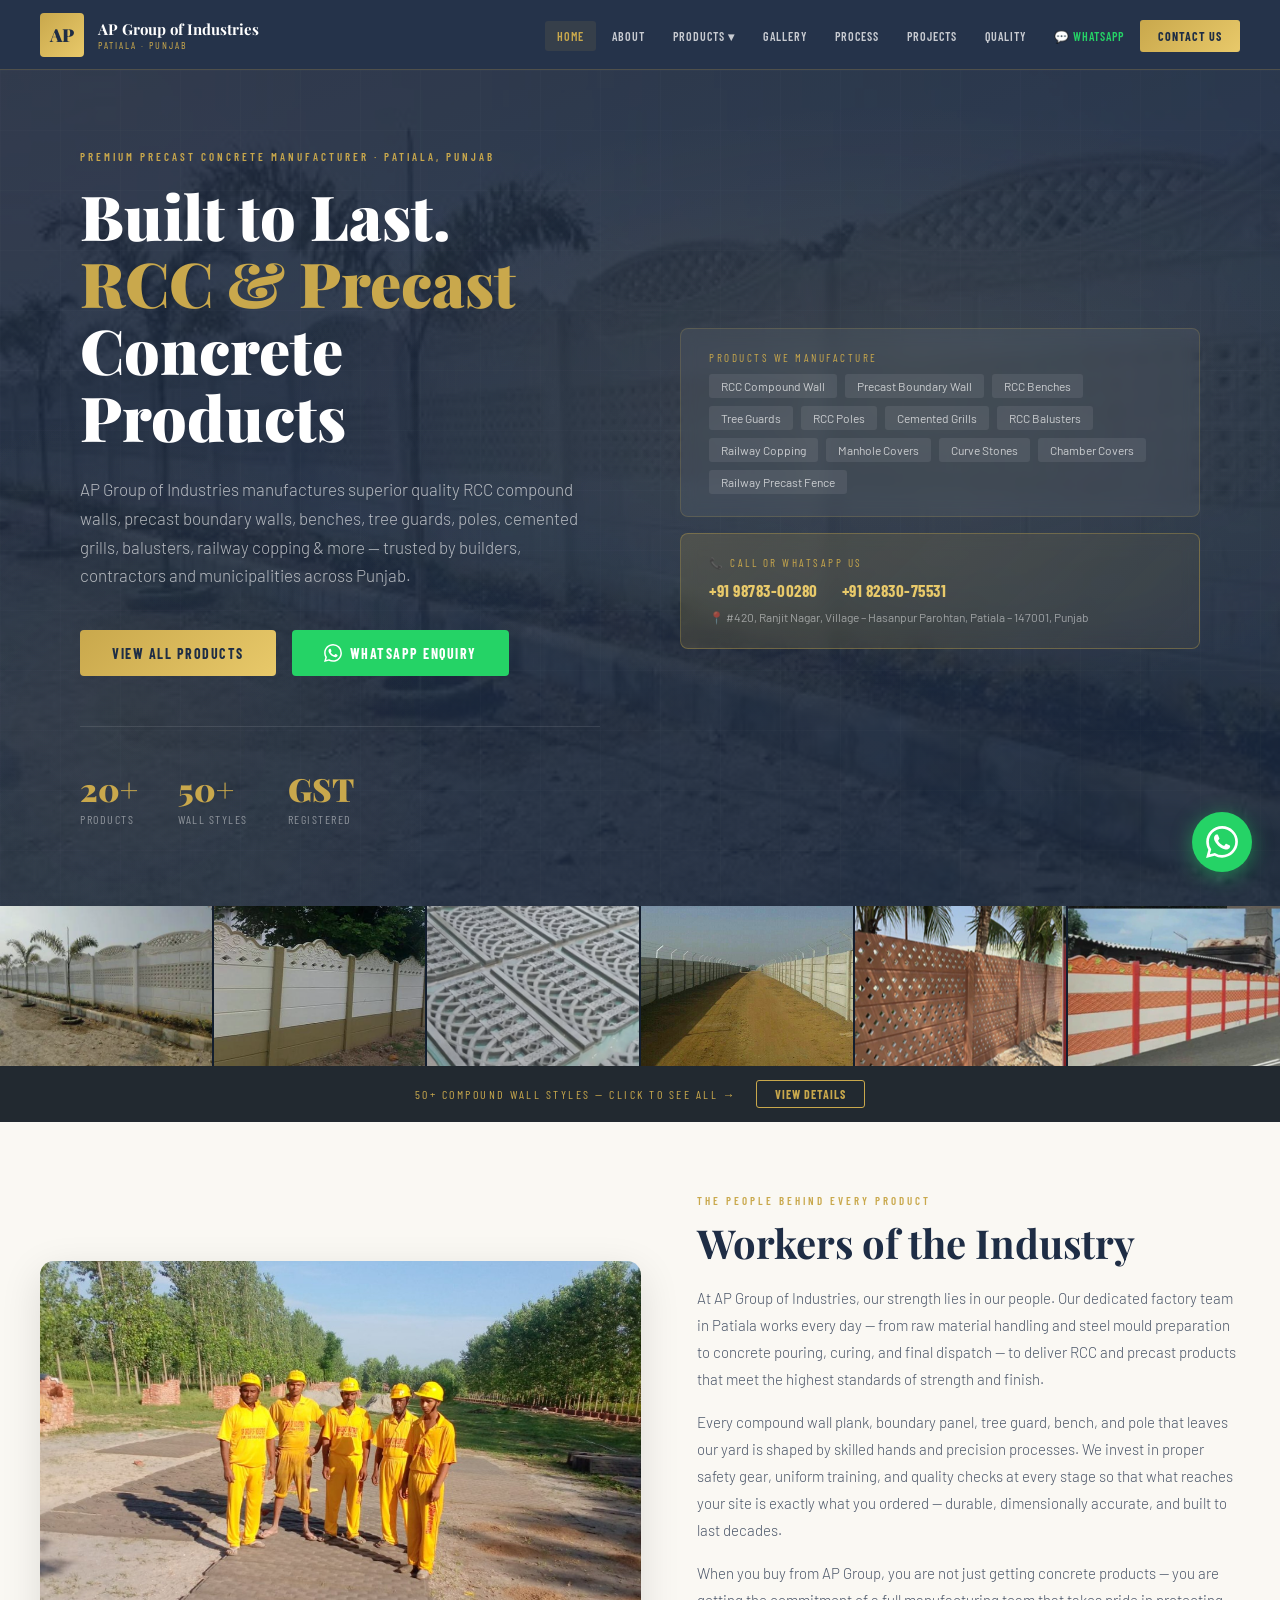
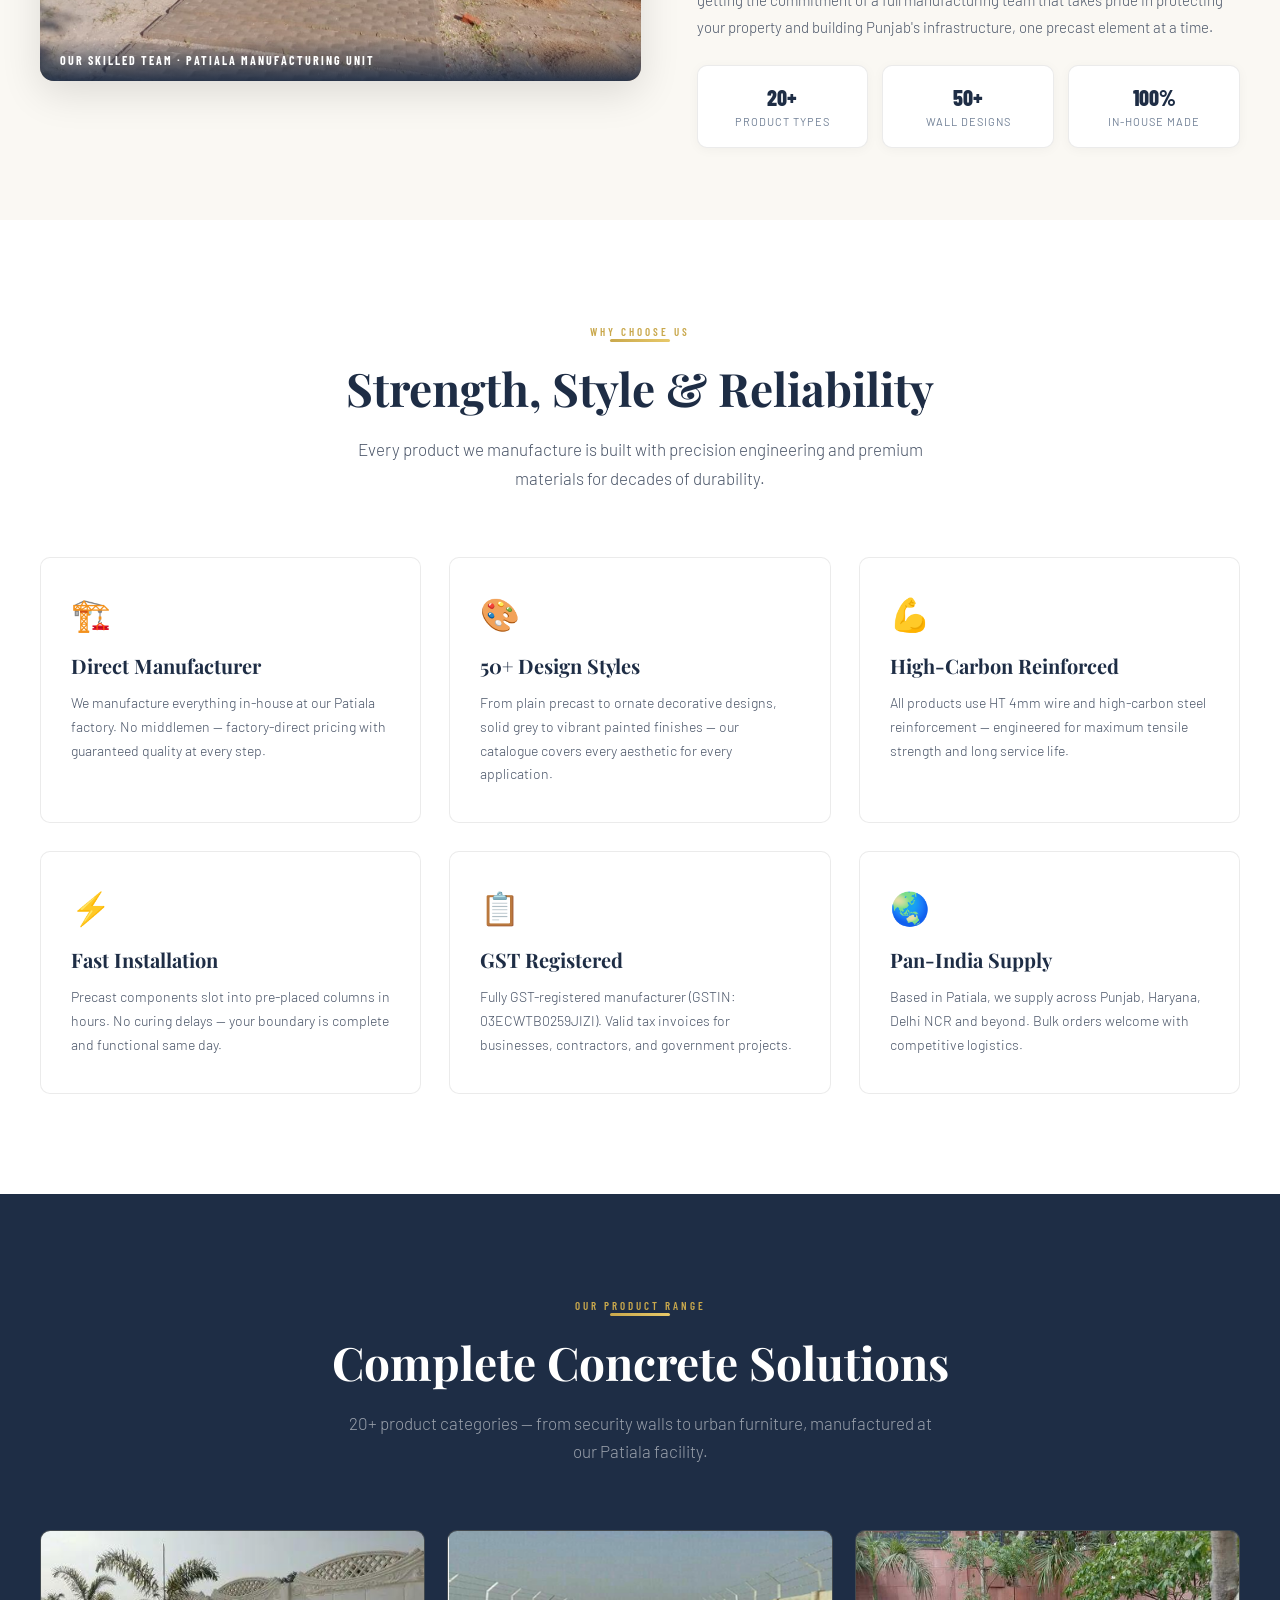
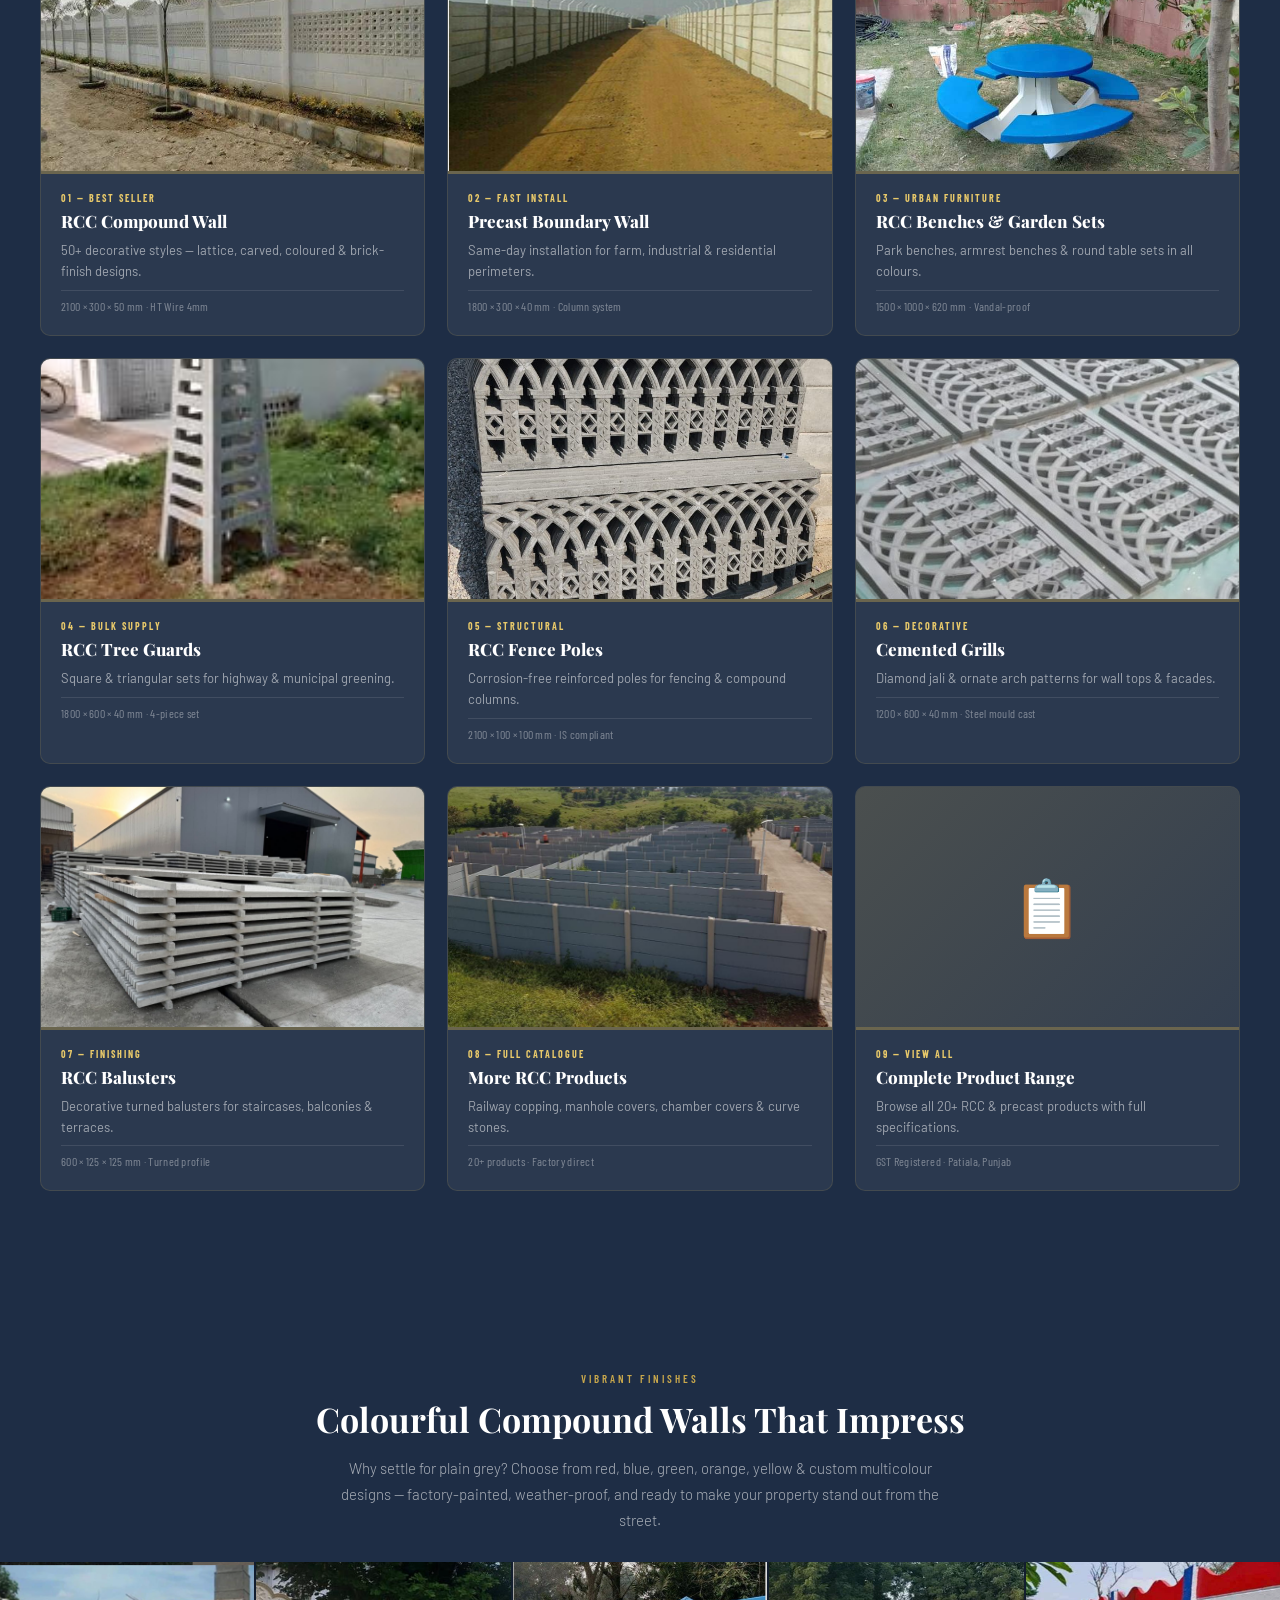
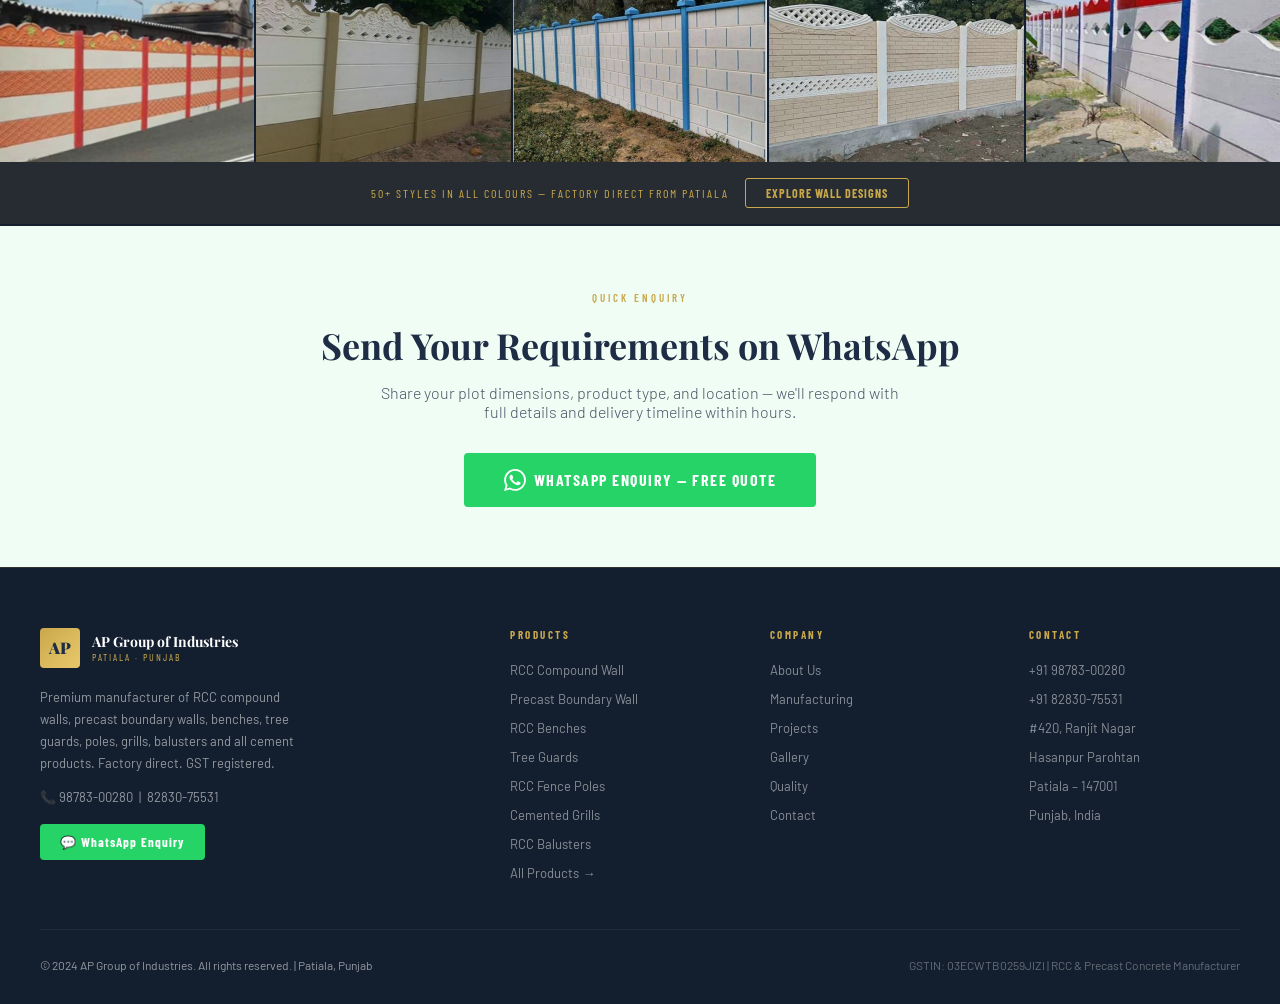
==== index.html @ de0eb163 "Initial commit -AP Group Industries website" ====
<!DOCTYPE html>
<html lang="en">
<head>
<meta charset="UTF-8">
<meta name="viewport" content="width=device-width, initial-scale=1.0">
<title>AP Group of Industries — RCC & Precast Concrete Manufacturer, Patiala Punjab</title>
<meta name="description" content="Premium manufacturer of RCC compound walls, precast boundary walls, benches, tree guards, RCC poles, cemented grills, balusters & more in Patiala, Punjab. GST registered. Call +91 98783-00280.">
<meta name="keywords" content="RCC compound wall Patiala, precast boundary wall Punjab, RCC benches manufacturer, tree guards precast, RCC poles Punjab, cemented grill, precast concrete manufacturer Patiala, AP Group Industries, RCC bluster, railway copping">
<meta name="robots" content="index, follow">
<meta name="theme-color" content="#1e2d45">
<meta name="geo.region" content="IN-PB">
<meta name="geo.placename" content="Patiala, Punjab">
<meta property="og:type" content="website">
<meta property="og:title" content="AP Group of Industries — RCC & Precast Concrete Manufacturer, Patiala">
<meta property="og:description" content="Premium RCC compound walls, precast boundary walls, benches, tree guards, poles, cemented grills & more. Direct manufacturer, Patiala Punjab.">
<meta property="og:image" content="images/products/walls/wall1.png">
<link rel="canonical" href="https://apgroupindustries.in/" data-base="https://apgroupindustries.in/">
<script type="application/ld+json">
{"@context":"https://schema.org","@type":"LocalBusiness","name":"AP Group of Industries","description":"Premium manufacturer of RCC compound walls, precast boundary walls, benches, tree guards, RCC poles, cemented grills in Patiala, Punjab.","telephone":["+91-98783-00280","+91-82830-75531"],"address":{"@type":"PostalAddress","streetAddress":"#420, Ranjit Nagar, Village Hasanpur Parohtan","addressLocality":"Patiala","addressRegion":"Punjab","postalCode":"147001","addressCountry":"IN"},"vatID":"03ECWTB0259JIZI","image":"images/products/walls/wall1.png"}
</script>
<link rel="preconnect" href="https://fonts.googleapis.com">
<link rel="preconnect" href="https://fonts.gstatic.com" crossorigin>
<link href="https://fonts.googleapis.com/css2?family=Playfair+Display:wght@400;700;900&family=Barlow:wght@300;400;500;600&family=Barlow+Condensed:wght@400;600;700&display=swap" rel="stylesheet">
<link rel="stylesheet" href="css/style.css">
<link rel="icon" type="image/svg+xml" href="data:image/svg+xml,<svg xmlns='http://www.w3.org/2000/svg' viewBox='0 0 100 100'><rect width='100' height='100' rx='12' fill='%231e2d45'/><text y='.85em' font-size='58' font-family='serif' font-weight='900' fill='%23c9a84c' x='8'>AP</text></svg>">
</head>
<body>

<!-- ══ WHATSAPP FLOAT ══ -->
<a class="wp-float" onclick="openWpPopup()" title="WhatsApp Enquiry">
  <span class="wp-float-label">Send Enquiry on WhatsApp</span>
  <svg viewBox="0 0 24 24"><path d="M17.472 14.382c-.297-.149-1.758-.867-2.03-.967-.273-.099-.471-.148-.67.15-.197.297-.767.966-.94 1.164-.173.199-.347.223-.644.075-.297-.15-1.255-.463-2.39-1.475-.883-.788-1.48-1.761-1.653-2.059-.173-.297-.018-.458.13-.606.134-.133.298-.347.446-.52.149-.174.198-.298.298-.497.099-.198.05-.371-.025-.52-.075-.149-.669-1.612-.916-2.207-.242-.579-.487-.5-.669-.51-.173-.008-.371-.01-.57-.01-.198 0-.52.074-.792.372-.272.297-1.04 1.016-1.04 2.479 0 1.462 1.065 2.875 1.213 3.074.149.198 2.096 3.2 5.077 4.487.709.306 1.262.489 1.694.625.712.227 1.36.195 1.871.118.571-.085 1.758-.719 2.006-1.413.248-.694.248-1.289.173-1.413-.074-.124-.272-.198-.57-.347m-5.421 7.403h-.004a9.87 9.87 0 01-5.031-1.378l-.361-.214-3.741.982.998-3.648-.235-.374a9.86 9.86 0 01-1.51-5.26c.001-5.45 4.436-9.884 9.888-9.884 2.64 0 5.122 1.03 6.988 2.898a9.825 9.825 0 012.893 6.994c-.003 5.45-4.437 9.884-9.885 9.884m8.413-18.297A11.815 11.815 0 0012.05 0C5.495 0 .16 5.335.157 11.892c0 2.096.547 4.142 1.588 5.945L.057 24l6.305-1.654a11.882 11.882 0 005.683 1.448h.005c6.554 0 11.89-5.335 11.893-11.893a11.821 11.821 0 00-3.48-8.413z"/></svg>
</a>

<!-- ══ WHATSAPP POPUP ══ -->
<div class="wp-popup-overlay" id="wpPopup">
  <div class="wp-popup">
    <div class="wp-popup-header">
      <svg viewBox="0 0 24 24"><path d="M17.472 14.382c-.297-.149-1.758-.867-2.03-.967-.273-.099-.471-.148-.67.15-.197.297-.767.966-.94 1.164-.173.199-.347.223-.644.075-.297-.15-1.255-.463-2.39-1.475-.883-.788-1.48-1.761-1.653-2.059-.173-.297-.018-.458.13-.606.134-.133.298-.347.446-.52.149-.174.198-.298.298-.497.099-.198.05-.371-.025-.52-.075-.149-.669-1.612-.916-2.207-.242-.579-.487-.5-.669-.51-.173-.008-.371-.01-.57-.01-.198 0-.52.074-.792.372-.272.297-1.04 1.016-1.04 2.479 0 1.462 1.065 2.875 1.213 3.074.149.198 2.096 3.2 5.077 4.487.709.306 1.262.489 1.694.625.712.227 1.36.195 1.871.118.571-.085 1.758-.719 2.006-1.413.248-.694.248-1.289.173-1.413-.074-.124-.272-.198-.57-.347m-5.421 7.403h-.004a9.87 9.87 0 01-5.031-1.378l-.361-.214-3.741.982.998-3.648-.235-.374a9.86 9.86 0 01-1.51-5.26c.001-5.45 4.436-9.884 9.888-9.884 2.64 0 5.122 1.03 6.988 2.898a9.825 9.825 0 012.893 6.994c-.003 5.45-4.437 9.884-9.885 9.884m8.413-18.297A11.815 11.815 0 0012.05 0C5.495 0 .16 5.335.157 11.892c0 2.096.547 4.142 1.588 5.945L.057 24l6.305-1.654a11.882 11.882 0 005.683 1.448h.005c6.554 0 11.89-5.335 11.893-11.893a11.821 11.821 0 00-3.48-8.413z"/></svg>
      <div class="wp-popup-header-text"><div class="title">WhatsApp Enquiry</div><div class="sub">AP Group of Industries · Patiala</div></div>
      <button class="wp-popup-close" onclick="closeWpPopup()">✕</button>
    </div>
    <div class="wp-popup-body">
      <p>Send us a WhatsApp message for product enquiries, quotes, specifications and delivery details. We respond quickly!</p>
      <div class="wp-popup-nums">
        <a class="wp-popup-num-btn" onclick="wpEnquire('919878300280')" href="javascript:void(0)">
          <span class="icon">💬</span><div class="info"><div class="name">Primary Number</div><div class="num">+91 98783-00280</div></div>
        </a>
        <a class="wp-popup-num-btn" onclick="wpEnquire('918283075531')" href="javascript:void(0)">
          <span class="icon">💬</span><div class="info"><div class="name">Alternate Number</div><div class="num">+91 82830-75531</div></div>
        </a>
      </div>
      <p class="wp-popup-note">Available Mon–Sat, 9 AM – 7 PM IST · Factory: Patiala, Punjab</p>
    </div>
  </div>
</div>

<!-- ══ NAV ══ -->
<nav>
  <a class="nav-logo" onclick="showPage('home')">
    <div class="nav-logo-icon">AP</div>
    <div class="nav-logo-text">
      <div class="name">AP Group of Industries</div>
      <div class="sub">Patiala · Punjab</div>
    </div>
  </a>
  <ul class="nav-links">
    <li><a onclick="showPage('home')" id="nav-home" class="active">Home</a></li>
    <li><a onclick="showPage('about')" id="nav-about">About</a></li>
    <li class="nav-has-drop">
      <a onclick="showPage('products')" id="nav-products">Products ▾</a>
      <ul class="nav-drop">
        <li><a onclick="showPage('compound-wall')">🧱 Compound Wall</a></li>
        <li><a onclick="showPage('boundary-wall')">🏗️ Boundary Wall</a></li>
        <li><a onclick="showPage('benches')">🪑 Benches &amp; Garden Sets</a></li>
        <li><a onclick="showPage('tree-guards')">🌳 Tree Guards</a></li>
        <li><a onclick="showPage('rcc-poles')">🔩 Fence Poles</a></li>
        <li><a onclick="showPage('cemented-grill')">🔲 Cemented Grills</a></li>
        <li><a onclick="showPage('other-products')">📦 Balusters &amp; More</a></li>
      </ul>
    </li>
    <li><a onclick="showPage('gallery')" id="nav-gallery">Gallery</a></li>
    <li><a onclick="showPage('manufacturing')" id="nav-manufacturing">Process</a></li>
    <li><a onclick="showPage('projects')" id="nav-projects">Projects</a></li>
    <li><a onclick="showPage('certifications')" id="nav-certifications">Quality</a></li>
    <li><a onclick="openWpPopup()" style="color:#25D366 !important;">💬 WhatsApp</a></li>
    <li><a onclick="showPage('contact')" id="nav-contact" class="nav-cta">Contact Us</a></li>
  </ul>
  <div class="nav-hamburger" onclick="toggleMobile()"><span></span><span></span><span></span></div>
</nav>

<div class="mobile-nav" id="mobileNav">
  <a onclick="showPage('home')">Home</a>
  <a onclick="showPage('about')">About</a>
  <a onclick="showPage('products')">Products</a>
  <a onclick="showPage('gallery')">Gallery</a>
  <a onclick="showPage('manufacturing')">Manufacturing</a>
  <a onclick="showPage('projects')">Projects</a>
  <a onclick="showPage('certifications')">Quality</a>
  <a onclick="openWpPopup()" style="color:#25D366;">💬 WhatsApp Enquiry</a>
  <a onclick="showPage('contact')">Contact Us</a>
</div>

<!-- ══════════════════════════════════════════
     HOME
══════════════════════════════════════════ -->
<div class="page active" id="page-home">

  <!-- HERO with real wall image background -->
  <section class="hero">
    <div class="hero-bg"></div>
    <div class="hero-grid"></div>
    <!-- Real product photo as hero visual -->
    <div style="position:absolute;inset:0;overflow:hidden;z-index:0;">
      <img src="images/products/walls/wall-premium-design.png" alt="RCC Compound Wall" style="width:100%;height:100%;object-fit:cover;opacity:0.12;">
    </div>
    <div class="hero-content">
      <div class="hero-text">
        <span class="label">Premium Precast Concrete Manufacturer · Patiala, Punjab</span>
        <h1 class="hero-title">Built to Last.<br><span>RCC & Precast</span><br>Concrete Products</h1>
        <p class="hero-desc">AP Group of Industries manufactures superior quality RCC compound walls, precast boundary walls, benches, tree guards, poles, cemented grills, balusters, railway copping & more — trusted by builders, contractors and municipalities across Punjab.</p>
        <div class="hero-btns">
          <button class="btn-primary" onclick="showPage('products')">View All Products</button>
          <button class="btn-wp" onclick="openWpPopup()">
            <svg width="18" height="18" viewBox="0 0 24 24" fill="white"><path d="M17.472 14.382c-.297-.149-1.758-.867-2.03-.967-.273-.099-.471-.148-.67.15-.197.297-.767.966-.94 1.164-.173.199-.347.223-.644.075-.297-.15-1.255-.463-2.39-1.475-.883-.788-1.48-1.761-1.653-2.059-.173-.297-.018-.458.13-.606.134-.133.298-.347.446-.52.149-.174.198-.298.298-.497.099-.198.05-.371-.025-.52-.075-.149-.669-1.612-.916-2.207-.242-.579-.487-.5-.669-.51-.173-.008-.371-.01-.57-.01-.198 0-.52.074-.792.372-.272.297-1.04 1.016-1.04 2.479 0 1.462 1.065 2.875 1.213 3.074.149.198 2.096 3.2 5.077 4.487.709.306 1.262.489 1.694.625.712.227 1.36.195 1.871.118.571-.085 1.758-.719 2.006-1.413.248-.694.248-1.289.173-1.413-.074-.124-.272-.198-.57-.347m-5.421 7.403h-.004a9.87 9.87 0 01-5.031-1.378l-.361-.214-3.741.982.998-3.648-.235-.374a9.86 9.86 0 01-1.51-5.26c.001-5.45 4.436-9.884 9.888-9.884 2.64 0 5.122 1.03 6.988 2.898a9.825 9.825 0 012.893 6.994c-.003 5.45-4.437 9.884-9.885 9.884m8.413-18.297A11.815 11.815 0 0012.05 0C5.495 0 .16 5.335.157 11.892c0 2.096.547 4.142 1.588 5.945L.057 24l6.305-1.654a11.882 11.882 0 005.683 1.448h.005c6.554 0 11.89-5.335 11.893-11.893a11.821 11.821 0 00-3.48-8.413z"/></svg>
            WhatsApp Enquiry
          </button>
        </div>
        <div class="hero-stats">
          <div><div class="hero-stat-num">20+</div><div class="hero-stat-label">Products</div></div>
          <div><div class="hero-stat-num">50+</div><div class="hero-stat-label">Wall Styles</div></div>
          <div><div class="hero-stat-num">GST</div><div class="hero-stat-label">Registered</div></div>
        </div>
      </div>
      <div class="hero-visual">
        <div class="hero-card">
          <div class="hero-card-title">Products We Manufacture</div>
          <div class="hero-card-items">
            <span class="hero-tag">RCC Compound Wall</span><span class="hero-tag">Precast Boundary Wall</span>
            <span class="hero-tag">RCC Benches</span><span class="hero-tag">Tree Guards</span>
            <span class="hero-tag">RCC Poles</span><span class="hero-tag">Cemented Grills</span>
            <span class="hero-tag">RCC Balusters</span><span class="hero-tag">Railway Copping</span>
            <span class="hero-tag">Manhole Covers</span><span class="hero-tag">Curve Stones</span>
            <span class="hero-tag">Chamber Covers</span><span class="hero-tag">Railway Precast Fence</span>
          </div>
        </div>
        <div class="hero-card hero-contact-card">
          <div class="hero-card-title">📞 Call or WhatsApp Us</div>
          <div class="hero-contact-nums">
            <div class="hero-contact-num">+91 98783-00280</div>
            <div class="hero-contact-num">+91 82830-75531</div>
          </div>
          <div class="hero-contact-addr">📍 #420, Ranjit Nagar, Village – Hasanpur Parohtan, Patiala – 147001, Punjab</div>
        </div>
      </div>
    </div>
  </section>

  <!-- WALL SHOWCASE STRIP -->
  <section style="background:var(--dark-footer);padding:0;overflow:hidden;">
    <div style="display:grid;grid-template-columns:repeat(6,1fr);gap:2px;">
      <img src="images/products/walls/wall-premium-design.png" alt="Premium Decorative Compound Wall" style="width:100%;height:160px;object-fit:cover;opacity:0.9;transition:opacity .3s;" onmouseover="this.style.opacity=1" onmouseout="this.style.opacity=0.9">
      <img src="images/products/walls/wall3.png" alt="Decorative Coloured Compound Wall" style="width:100%;height:160px;object-fit:cover;opacity:0.9;transition:opacity .3s;" onmouseover="this.style.opacity=1" onmouseout="this.style.opacity=0.9">
      <img src="images/products/walls/wall-jali-panels.png" alt="Decorative Jali Wall Panels" style="width:100%;height:160px;object-fit:cover;opacity:0.9;transition:opacity .3s;" onmouseover="this.style.opacity=1" onmouseout="this.style.opacity=0.9">
      <img src="images/products/walls/wall-security-barbed.png" alt="Security Boundary Wall with Barbed Wire" style="width:100%;height:160px;object-fit:cover;opacity:0.9;transition:opacity .3s;" onmouseover="this.style.opacity=1" onmouseout="this.style.opacity=0.9">
      <img src="images/products/walls/wall1.png" alt="Lattice Compound Wall" style="width:100%;height:160px;object-fit:cover;opacity:0.9;transition:opacity .3s;" onmouseover="this.style.opacity=1" onmouseout="this.style.opacity=0.9">
      <img src="images/products/walls/wall2.png" alt="Multicolour Compound Wall" style="width:100%;height:160px;object-fit:cover;opacity:0.9;transition:opacity .3s;" onmouseover="this.style.opacity=1" onmouseout="this.style.opacity=0.9">
    </div>
    <div style="text-align:center;padding:14px;background:rgba(201,168,76,0.08);">
      <span style="font-family:'Barlow Condensed',sans-serif;font-size:12px;letter-spacing:2.5px;text-transform:uppercase;color:var(--gold);">50+ Compound Wall Styles — Click to see all →</span>
      <button onclick="showPage('compound-wall')" style="margin-left:16px;background:transparent;border:1px solid var(--gold);color:var(--gold);padding:6px 18px;border-radius:3px;font-family:'Barlow Condensed',sans-serif;font-size:12px;font-weight:700;letter-spacing:1px;text-transform:uppercase;cursor:pointer;">View Details</button>
    </div>
  </section>

  <!-- WORKERS OF THE INDUSTRY -->
  <section class="section workers-section">
    <div class="section-inner">
      <div class="workers-layout reveal">
        <div class="workers-img-wrap">
          <img src="images/factory/workers-team.png" alt="AP Group of Industries factory team in Patiala">
          <div class="workers-badge">Our Skilled Team · Patiala Manufacturing Unit</div>
        </div>
        <div class="workers-text">
          <span class="label">The People Behind Every Product</span>
          <h2>Workers of the Industry</h2>
          <p>At AP Group of Industries, our strength lies in our people. Our dedicated factory team in Patiala works every day — from raw material handling and steel mould preparation to concrete pouring, curing, and final dispatch — to deliver RCC and precast products that meet the highest standards of strength and finish.</p>
          <p>Every compound wall plank, boundary panel, tree guard, bench, and pole that leaves our yard is shaped by skilled hands and precision processes. We invest in proper safety gear, uniform training, and quality checks at every stage so that what reaches your site is exactly what you ordered — durable, dimensionally accurate, and built to last decades.</p>
          <p>When you buy from AP Group, you are not just getting concrete products — you are getting the commitment of a full manufacturing team that takes pride in protecting your property and building Punjab's infrastructure, one precast element at a time.</p>
          <div class="workers-stats">
            <div class="workers-stat"><strong>20+</strong><span>Product Types</span></div>
            <div class="workers-stat"><strong>50+</strong><span>Wall Designs</span></div>
            <div class="workers-stat"><strong>100%</strong><span>In-House Made</span></div>
          </div>
        </div>
      </div>
    </div>
  </section>

  <!-- WHY CHOOSE US -->
  <section class="section" style="background:var(--white);">
    <div class="section-inner">
      <div class="section-head reveal">
        <span class="label">Why Choose Us</span><div class="divider"></div>
        <h2>Strength, Style & Reliability</h2>
        <p>Every product we manufacture is built with precision engineering and premium materials for decades of durability.</p>
      </div>
      <div class="why-grid">
        <div class="why-card reveal"><span class="why-icon">🏗️</span><h3>Direct Manufacturer</h3><p>We manufacture everything in-house at our Patiala factory. No middlemen — factory-direct pricing with guaranteed quality at every step.</p></div>
        <div class="why-card reveal"><span class="why-icon">🎨</span><h3>50+ Design Styles</h3><p>From plain precast to ornate decorative designs, solid grey to vibrant painted finishes — our catalogue covers every aesthetic for every application.</p></div>
        <div class="why-card reveal"><span class="why-icon">💪</span><h3>High-Carbon Reinforced</h3><p>All products use HT 4mm wire and high-carbon steel reinforcement — engineered for maximum tensile strength and long service life.</p></div>
        <div class="why-card reveal"><span class="why-icon">⚡</span><h3>Fast Installation</h3><p>Precast components slot into pre-placed columns in hours. No curing delays — your boundary is complete and functional same day.</p></div>
        <div class="why-card reveal"><span class="why-icon">📋</span><h3>GST Registered</h3><p>Fully GST-registered manufacturer (GSTIN: 03ECWTB0259JIZI). Valid tax invoices for businesses, contractors, and government projects.</p></div>
        <div class="why-card reveal"><span class="why-icon">🌏</span><h3>Pan-India Supply</h3><p>Based in Patiala, we supply across Punjab, Haryana, Delhi NCR and beyond. Bulk orders welcome with competitive logistics.</p></div>
      </div>
    </div>
  </section>

  <!-- PRODUCTS GRID -->
  <section class="section products-bg">
    <div class="section-inner">
      <div class="section-head reveal">
        <span class="label">Our Product Range</span><div class="divider"></div>
        <h2>Complete Concrete Solutions</h2>
        <p>20+ product categories — from security walls to urban furniture, manufactured at our Patiala facility.</p>
      </div>
      <div class="ps-grid ps-grid-3 reveal">
        <div class="ps-card" onclick="showPage('compound-wall')">
          <div class="ps-card-img"><img src="images/products/walls/wall-premium-design.png" alt="RCC Compound Wall"><div class="ps-card-overlay"><span class="ps-view-btn">View Details</span></div></div>
          <div class="ps-card-body"><span class="ps-cat">01 — Best Seller</span><h3>RCC Compound Wall</h3><p>50+ decorative styles — lattice, carved, coloured &amp; brick-finish designs.</p><div class="ps-spec-line">2100 × 300 × 50 mm · HT Wire 4mm</div></div>
        </div>
        <div class="ps-card" onclick="showPage('boundary-wall')">
          <div class="ps-card-img"><img src="images/products/walls/wall-security-barbed.png" alt="Precast Boundary Wall"><div class="ps-card-overlay"><span class="ps-view-btn">View Details</span></div></div>
          <div class="ps-card-body"><span class="ps-cat">02 — Fast Install</span><h3>Precast Boundary Wall</h3><p>Same-day installation for farm, industrial &amp; residential perimeters.</p><div class="ps-spec-line">1800 × 300 × 40 mm · Column system</div></div>
        </div>
        <div class="ps-card" onclick="showPage('benches')">
          <div class="ps-card-img"><img src="images/products/benches/bench1.jpeg" alt="RCC Benches"><div class="ps-card-overlay"><span class="ps-view-btn">View Details</span></div></div>
          <div class="ps-card-body"><span class="ps-cat">03 — Urban Furniture</span><h3>RCC Benches &amp; Garden Sets</h3><p>Park benches, armrest benches &amp; round table sets in all colours.</p><div class="ps-spec-line">1500 × 1000 × 620 mm · Vandal-proof</div></div>
        </div>
        <div class="ps-card" onclick="showPage('tree-guards')">
          <div class="ps-card-img"><img src="images/products/planter/tree-guard-slotted.png" alt="Tree Guards"><div class="ps-card-overlay"><span class="ps-view-btn">View Details</span></div></div>
          <div class="ps-card-body"><span class="ps-cat">04 — Bulk Supply</span><h3>RCC Tree Guards</h3><p>Square &amp; triangular sets for highway &amp; municipal greening.</p><div class="ps-spec-line">1800 × 600 × 40 mm · 4-piece set</div></div>
        </div>
        <div class="ps-card" onclick="showPage('rcc-poles')">
          <div class="ps-card-img"><img src="images/products/poles/pole1.jpeg" alt="RCC Poles"><div class="ps-card-overlay"><span class="ps-view-btn">View Details</span></div></div>
          <div class="ps-card-body"><span class="ps-cat">05 — Structural</span><h3>RCC Fence Poles</h3><p>Corrosion-free reinforced poles for fencing &amp; compound columns.</p><div class="ps-spec-line">2100 × 100 × 100 mm · IS compliant</div></div>
        </div>
        <div class="ps-card" onclick="showPage('cemented-grill')">
          <div class="ps-card-img"><img src="images/products/walls/wall-jali-panels.png" alt="Cemented Grill"><div class="ps-card-overlay"><span class="ps-view-btn">View Details</span></div></div>
          <div class="ps-card-body"><span class="ps-cat">06 — Decorative</span><h3>Cemented Grills</h3><p>Diamond jali &amp; ornate arch patterns for wall tops &amp; facades.</p><div class="ps-spec-line">1200 × 600 × 40 mm · Steel mould cast</div></div>
        </div>
        <div class="ps-card" onclick="showPage('balusters')">
          <div class="ps-card-img"><img src="images/products/poles/pole2.jpeg" alt="RCC Balusters"><div class="ps-card-overlay"><span class="ps-view-btn">View Details</span></div></div>
          <div class="ps-card-body"><span class="ps-cat">07 — Finishing</span><h3>RCC Balusters</h3><p>Decorative turned balusters for staircases, balconies &amp; terraces.</p><div class="ps-spec-line">600 × 125 × 125 mm · Turned profile</div></div>
        </div>
        <div class="ps-card" onclick="showPage('other-products')">
          <div class="ps-card-img"><img src="images/products/walls/wall-industrial-yard.png" alt="More Products"><div class="ps-card-overlay"><span class="ps-view-btn">View Details</span></div></div>
          <div class="ps-card-body"><span class="ps-cat">08 — Full Catalogue</span><h3>More RCC Products</h3><p>Railway copping, manhole covers, chamber covers &amp; curve stones.</p><div class="ps-spec-line">20+ products · Factory direct</div></div>
        </div>
        <div class="ps-card" onclick="showPage('products')">
          <div class="ps-card-img" style="background:linear-gradient(135deg,rgba(201,168,76,.2),rgba(201,168,76,.05));display:flex;align-items:center;justify-content:center;min-height:240px;"><span style="font-size:56px;">📋</span><div class="ps-card-overlay"><span class="ps-view-btn">View All</span></div></div>
          <div class="ps-card-body"><span class="ps-cat">09 — View All</span><h3>Complete Product Range</h3><p>Browse all 20+ RCC &amp; precast products with full specifications.</p><div class="ps-spec-line">GST Registered · Patiala, Punjab</div></div>
        </div>
      </div>
    </div>
  </section>

  <!-- COLOURFUL WALLS — BOTTOM SHOWCASE -->
  <section class="home-colour-strip">
    <div class="home-colour-head reveal">
      <span class="label">Vibrant Finishes</span>
      <h2>Colourful Compound Walls That Impress</h2>
      <p>Why settle for plain grey? Choose from red, blue, green, orange, yellow &amp; custom multicolour designs — factory-painted, weather-proof, and ready to make your property stand out from the street.</p>
    </div>
    <div class="home-colour-grid">
      <img src="images/products/walls/wall2.png" alt="Multicolour compound wall — red and blue finish" onclick="showPage('compound-wall')">
      <img src="images/products/walls/wall3.png" alt="Decorative coloured compound wall" onclick="showPage('compound-wall')">
      <img src="images/products/walls/wall4.png" alt="Premium painted compound wall design" onclick="showPage('compound-wall')">
      <img src="images/products/walls/wall5.png" alt="Designer coloured RCC wall" onclick="showPage('compound-wall')">
      <img src="images/products/walls/wall6.png" alt="Custom finish compound wall" onclick="showPage('compound-wall')">
    </div>
    <div class="home-colour-cta">
      <span>50+ styles in all colours — factory direct from Patiala</span>
      <button onclick="showPage('compound-wall')">Explore Wall Designs</button>
    </div>
  </section>

  <!-- WHATSAPP CTA -->
  <section class="section" style="background:#f0fdf4;padding:60px 40px;">
    <div class="section-inner" style="text-align:center;">
      <span class="label">Quick Enquiry</span>
      <h2 style="color:var(--dark);font-size:36px;margin:16px 0 14px;">Send Your Requirements on WhatsApp</h2>
      <p style="color:var(--text-mid);max-width:520px;margin:0 auto 32px;font-weight:300;">Share your plot dimensions, product type, and location — we'll respond with full details and delivery timeline within hours.</p>
      <button class="btn-wp" onclick="openWpPopup()" style="font-size:16px;padding:16px 40px;">
        <svg width="22" height="22" viewBox="0 0 24 24" fill="white"><path d="M17.472 14.382c-.297-.149-1.758-.867-2.03-.967-.273-.099-.471-.148-.67.15-.197.297-.767.966-.94 1.164-.173.199-.347.223-.644.075-.297-.15-1.255-.463-2.39-1.475-.883-.788-1.48-1.761-1.653-2.059-.173-.297-.018-.458.13-.606.134-.133.298-.347.446-.52.149-.174.198-.298.298-.497.099-.198.05-.371-.025-.52-.075-.149-.669-1.612-.916-2.207-.242-.579-.487-.5-.669-.51-.173-.008-.371-.01-.57-.01-.198 0-.52.074-.792.372-.272.297-1.04 1.016-1.04 2.479 0 1.462 1.065 2.875 1.213 3.074.149.198 2.096 3.2 5.077 4.487.709.306 1.262.489 1.694.625.712.227 1.36.195 1.871.118.571-.085 1.758-.719 2.006-1.413.248-.694.248-1.289.173-1.413-.074-.124-.272-.198-.57-.347m-5.421 7.403h-.004a9.87 9.87 0 01-5.031-1.378l-.361-.214-3.741.982.998-3.648-.235-.374a9.86 9.86 0 01-1.51-5.26c.001-5.45 4.436-9.884 9.888-9.884 2.64 0 5.122 1.03 6.988 2.898a9.825 9.825 0 012.893 6.994c-.003 5.45-4.437 9.884-9.885 9.884m8.413-18.297A11.815 11.815 0 0012.05 0C5.495 0 .16 5.335.157 11.892c0 2.096.547 4.142 1.588 5.945L.057 24l6.305-1.654a11.882 11.882 0 005.683 1.448h.005c6.554 0 11.89-5.335 11.893-11.893a11.821 11.821 0 00-3.48-8.413z"/></svg>
        WhatsApp Enquiry — Free Quote
      </button>
    </div>
  </section>
</div>

<!-- ══════════════════════════════════════════
     PRODUCTS OVERVIEW PAGE
══════════════════════════════════════════ -->
<div class="page" id="page-products">

  <div class="page-hero">
    <span class="label">Direct Manufacturer · Patiala, Punjab</span>
    <h1>Our Product Range</h1>
    <p>20+ RCC &amp; precast concrete products — factory-direct pricing — bulk orders welcome</p>
  </div>

  <div class="trust-bar">
    <div class="tr">
      <div class="ti"><span>🏭</span> Direct Manufacturer</div>
      <div class="ti"><span>✅</span> GST Registered</div>
      <div class="ti"><span>📦</span> Bulk Supply Available</div>
      <div class="ti"><span>🚚</span> Pan-Punjab Delivery</div>
      <div class="ti"><span>📞</span> +91 98783-00280</div>
    </div>
  </div>

  <!-- ═══ 1. COMPOUND & BOUNDARY WALL ═══ -->
  <div class="pp-sec pp-white">
    <div class="pp-inner">
      <div class="pp-center reveal">
        <span class="pp-badge">⭐ Best Seller</span>
        <h2 class="pp-h2">RCC Compound Wall &amp; Boundary Wall</h2>
        <p class="pp-sub">50+ design styles — plain, textured, brick-finish, lattice, carved &amp; premium coloured. HT wire 4mm reinforced. Precision steel mould casting. Used across thousands of homes, schools &amp; farms in Punjab.</p>
      </div>
      <div class="ps-grid ps-grid-4 reveal">
        <div class="ps-card" onclick="showPage('compound-wall')"><div class="ps-card-img"><img src="images/products/walls/wall-premium-design.png" alt="Premium decorative compound wall"><div class="ps-card-overlay"><span class="ps-view-btn">View Details</span></div></div><div class="ps-card-body"><span class="ps-cat">Style A</span><h3>Premium Decorative Wall</h3><p>Three-tier arch &amp; jali design with landscaped finish.</p><div class="ps-spec-line">2100 × 300 × 50 mm</div></div></div>
        <div class="ps-card" onclick="showPage('compound-wall')"><div class="ps-card-img"><img src="images/products/walls/wall-jali-panels.png" alt="Jali wall panels"><div class="ps-card-overlay"><span class="ps-view-btn">View Details</span></div></div><div class="ps-card-body"><span class="ps-cat">Style B</span><h3>Decorative Jali Panels</h3><p>Ornate geometric open-work architectural panels.</p><div class="ps-spec-line">Ventilation &amp; privacy</div></div></div>
        <div class="ps-card" onclick="showPage('boundary-wall')"><div class="ps-card-img"><img src="images/products/walls/wall-security-barbed.png" alt="Security boundary wall"><div class="ps-card-overlay"><span class="ps-view-btn">View Details</span></div></div><div class="ps-card-body"><span class="ps-cat">Style C</span><h3>Security Boundary Wall</h3><p>Industrial perimeter with barbed wire provision.</p><div class="ps-spec-line">1800 × 300 × 40 mm</div></div></div>
        <div class="ps-card" onclick="showPage('compound-wall')"><div class="ps-card-img"><img src="images/products/walls/wall-industrial-yard.png" alt="Factory yard stock"><div class="ps-card-overlay"><span class="ps-view-btn">View Details</span></div></div><div class="ps-card-body"><span class="ps-cat">Ready Stock</span><h3>Factory Yard Stock</h3><p>Large-scale precast panels ready for dispatch.</p><div class="ps-spec-line">Bulk orders welcome</div></div></div>
      </div>
      <div class="tcol reveal">
        <div>
          <h3 style="font-size:17px;color:var(--dark);margin:0 0 14px;">Technical Specifications</h3>
          <div style="display:grid;gap:10px;">
            <div class="sb"><div class="sl">Compound Wall Plank</div><div class="sv">2100 × 300 × 50 mm</div><div class="sd">HT wire 4mm · White Stone Dust mix</div></div>
            <div class="sb"><div class="sl">Boundary Wall Plank</div><div class="sv">1800 × 300 × 50 mm</div><div class="sd">HT wire 4mm · Same quality</div></div>
            <div class="sb"><div class="sl">Column Size</div><div class="sv">2400 × 150 × 150 mm</div><div class="sd">Reinforced concrete</div></div>
            <div class="sb"><div class="sl">Material</div><div class="sv">White Stone Dust / Sand / Aggregate / High Carbon / HT Wire 4mm</div></div>
          </div>
        </div>
        <div>
          <h3 style="font-size:17px;color:var(--dark);margin:0 0 14px;">Why Our Walls?</h3>
          <div style="display:grid;gap:10px;">
            <div style="background:var(--bg-section);padding:14px;border-radius:8px;display:flex;gap:10px;align-items:flex-start;">
              <span style="font-size:20px;flex-shrink:0;">🎨</span><div><strong style="color:var(--dark);font-size:13px;">50+ Designs &amp; All Colours</strong><p style="font-size:12px;color:var(--text-mid);margin:3px 0 0;">Red, orange, blue, green, yellow, custom. Single-tone to multicolour.</p></div>
            </div>
            <div style="background:var(--bg-section);padding:14px;border-radius:8px;display:flex;gap:10px;align-items:flex-start;">
              <span style="font-size:20px;flex-shrink:0;">💪</span><div><strong style="color:var(--dark);font-size:13px;">HT Wire 4mm Reinforced</strong><p style="font-size:12px;color:var(--text-mid);margin:3px 0 0;">High-tensile wire in every plank. Crack-resistant, decade-long durability.</p></div>
            </div>
            <div style="background:var(--bg-section);padding:14px;border-radius:8px;display:flex;gap:10px;align-items:flex-start;">
              <span style="font-size:20px;flex-shrink:0;">⚡</span><div><strong style="color:var(--dark);font-size:13px;">Same-Day Installation</strong><p style="font-size:12px;color:var(--text-mid);margin:3px 0 0;">No mortar curing. Pre-engineered column &amp; plank system.</p></div>
            </div>
            <div style="background:var(--bg-section);padding:14px;border-radius:8px;display:flex;gap:10px;align-items:flex-start;">
              <span style="font-size:20px;flex-shrink:0;">🏠</span><div><strong style="color:var(--dark);font-size:13px;">All Applications</strong><p style="font-size:12px;color:var(--text-mid);margin:3px 0 0;">Residential · Villas · Farmhouses · Schools · Industrial perimeters</p></div>
            </div>
          </div>
        </div>
      </div>
      <div class="pp-cta reveal">
        <button class="btn-enquire" onclick="enquireProduct('RCC Compound Wall')">Send Enquiry</button>
        <a href="tel:+919878300280" class="btn-call">📞 Call Now</a>
        <button class="btn-wp" onclick="enquireProduct('RCC Compound Wall')">💬 WhatsApp</button>
        <button class="btn-primary" onclick="showPage('compound-wall')">Full Details →</button>
      </div>
    </div>
  </div>

  <!-- ═══ 2. BENCHES & GARDEN SETS ═══ -->
  <div class="pp-sec pp-grey">
    <div class="pp-inner">
      <div class="pp-center reveal">
        <span class="pp-badge">🪑 Urban Furniture</span>
        <h2 class="pp-h2">RCC Benches &amp; Garden Table Sets</h2>
        <p class="pp-sub">Vandal-proof, weather-resistant precast concrete benches and round garden sets. Zero maintenance. Available in all colours. Supplied to parks, schools, hospitals, bus stands &amp; public squares.</p>
      </div>
      <div class="ps-grid ps-grid-3 reveal">
        <div class="ps-card" onclick="showPage('benches')"><div class="ps-card-img"><img src="images/products/benches/bench2.jpeg" alt="Bench with armrest"><div class="ps-card-overlay"><span class="ps-view-btn">View Details</span></div></div><div class="ps-card-body"><span class="ps-cat">Armrest Model</span><h3>Bench with Arm Rest</h3><p>Enhanced comfort for parks, hospitals &amp; bus stands.</p><div class="ps-spec-line">1500 × 450 × 500 mm</div></div></div>
        <div class="ps-card" onclick="showPage('benches')"><div class="ps-card-img"><img src="images/products/benches/bench3.jpeg" alt="Garden bench"><div class="ps-card-overlay"><span class="ps-view-btn">View Details</span></div></div><div class="ps-card-body"><span class="ps-cat">Standard Model</span><h3>Garden Bench (5 Planks)</h3><p>Most supplied model for schools &amp; public spaces.</p><div class="ps-spec-line">1500 × 1000 × 620 mm</div></div></div>
        <div class="ps-card" onclick="showPage('benches')"><div class="ps-card-img"><img src="images/products/benches/bench4.jpeg" alt="Green park bench"><div class="ps-card-overlay"><span class="ps-view-btn">View Details</span></div></div><div class="ps-card-body"><span class="ps-cat">Green Finish</span><h3>Green Park Bench</h3><p>UV &amp; rain resistant factory-painted finish.</p><div class="ps-spec-line">All colours available</div></div></div>
        <div class="ps-card" onclick="showPage('benches')"><div class="ps-card-img"><img src="images/products/benches/bench5.jpeg" alt="Round table set"><div class="ps-card-overlay"><span class="ps-view-btn">View Details</span></div></div><div class="ps-card-body"><span class="ps-cat">Garden Set</span><h3>Round Garden Table Set</h3><p>Circular table with surrounding seats — seats 4–6.</p><div class="ps-spec-line">Resorts, parks &amp; hotels</div></div></div>
        <div class="ps-card" onclick="showPage('benches')"><div class="ps-card-img"><img src="images/products/benches/bench1.jpeg" alt="Blue table set"><div class="ps-card-overlay"><span class="ps-view-btn">View Details</span></div></div><div class="ps-card-body"><span class="ps-cat">Blue Finish</span><h3>Garden Table Set — Blue</h3><p>Steel-reinforced base · vandal-proof concrete.</p><div class="ps-spec-line">Zero maintenance required</div></div></div>
        <div class="ps-card" onclick="enquireProduct('RCC Benches','Need colour options and quantity quote')"><div class="ps-card-img" style="background:var(--bg-section);display:flex;align-items:center;justify-content:center;min-height:240px;"><div style="text-align:center;padding:20px;"><div style="display:flex;flex-wrap:wrap;gap:6px;justify-content:center;margin-bottom:12px;"><span style="background:#2e7d32;color:#fff;padding:4px 11px;border-radius:20px;font-size:11px;font-weight:700;">Green</span><span style="background:#1565c0;color:#fff;padding:4px 11px;border-radius:20px;font-size:11px;font-weight:700;">Blue</span><span style="background:#e65100;color:#fff;padding:4px 11px;border-radius:20px;font-size:11px;font-weight:700;">Orange</span><span style="background:#ad1457;color:#fff;padding:4px 11px;border-radius:20px;font-size:11px;font-weight:700;">Pink</span></div><span class="ps-view-btn">Get Price</span></div><div class="ps-card-overlay"><span class="ps-view-btn">Get Price</span></div></div><div class="ps-card-body"><span class="ps-cat">Custom Order</span><h3>All Colours Available</h3><p>Green, blue, orange, pink, yellow &amp; grey — factory painted.</p><div class="ps-spec-line">WhatsApp for bulk pricing</div></div></div>
      </div>
      <div class="pp-cta reveal">
        <button class="btn-wp" onclick="openWpPopup()">💬 WhatsApp for Pricing</button>
        <button class="btn-primary" onclick="showPage('benches')">View Bench Details →</button>
      </div>
    </div>
  </div>

  <!-- ═══ 3. TREE GUARDS ═══ -->
  <div class="pp-sec pp-white">
    <div class="pp-inner">
      <div class="pp-center reveal">
        <span class="pp-badge">🌳 Bulk Supply</span>
        <h2 class="pp-h2">RCC Tree Guards</h2>
        <p class="pp-sub">Precast tree guards supplied to NHAI, PWD, municipal corporations &amp; government greening projects. Square &amp; triangular sets. Available in two heights.</p>
      </div>
      <div class="ps-grid ps-grid-2 reveal">
        <div class="ps-card" onclick="showPage('tree-guards')"><div class="ps-card-img"><img src="images/products/planter/tree-guard-slotted.png" alt="Square tree guard"><div class="ps-card-overlay"><span class="ps-view-btn">View Details</span></div></div><div class="ps-card-body"><span class="ps-cat">Square Design</span><h3>Square Tree Guard — 4 Piece Set</h3><p>Slotted RCC guard for highways &amp; greening projects.</p><div class="ps-spec-line">1800 × 600 × 40 mm per piece</div></div></div>
        <div class="ps-card" onclick="showPage('tree-guards')"><div class="ps-card-img"><img src="images/products/planter/planter3.jpeg" alt="Triangular tree guard"><div class="ps-card-overlay"><span class="ps-view-btn">View Details</span></div></div><div class="ps-card-body"><span class="ps-cat">Triangular Design</span><h3>Triangular Tree Guard — 4 Piece Set</h3><p>Municipal greening drives &amp; urban plantations.</p><div class="ps-spec-line">1800 × 450 × 40 mm per piece</div></div></div>
        <div class="ps-card" onclick="showPage('tree-guards')"><div class="ps-card-img"><img src="images/products/planter/palnter2.jpeg" alt="Tree guard small"><div class="ps-card-overlay"><span class="ps-view-btn">View Details</span></div></div><div class="ps-card-body"><span class="ps-cat">Small Size</span><h3>Square Tree Guard — Small</h3><p>Residential colonies &amp; campus greening.</p><div class="ps-spec-line">1500 × 500 × 40 mm per piece</div></div></div>
        <div class="ps-card" onclick="showPage('tree-guards')"><div class="ps-card-img"><img src="images/products/planter/planter4.jpeg" alt="Tree guard painted"><div class="ps-card-overlay"><span class="ps-view-btn">View Details</span></div></div><div class="ps-card-body"><span class="ps-cat">Painted Finish</span><h3>Custom Colour Tree Guards</h3><p>Green, grey &amp; custom painted options available.</p><div class="ps-spec-line">Bulk government supply</div></div></div>
      </div>
      <div class="sgrid reveal">
        <div class="sb"><div class="sl">Square 4-Piece — Large</div><div class="sv">1800 × 600 × 40 mm</div><div class="sd">Highway &amp; major park plantations</div></div>
        <div class="sb"><div class="sl">Triangular 4-Piece — Large</div><div class="sv">1800 × 450 × 40 mm</div><div class="sd">Municipal greening drives</div></div>
        <div class="sb"><div class="sl">Square 4-Piece — Small</div><div class="sv">1500 × 500 × 40 mm</div><div class="sd">Urban &amp; campus greening</div></div>
        <div class="sb"><div class="sl">Triangular 4-Piece — Small</div><div class="sv">1500 × 450 × 40 mm</div><div class="sd">Residential colony greening</div></div>
      </div>
      <div class="pp-cta reveal">
        <button class="btn-wp" onclick="openWpPopup()">💬 WhatsApp for Bulk Pricing</button>
        <button class="btn-primary" onclick="showPage('tree-guards')">View Tree Guard Details →</button>
      </div>
    </div>
  </div>

  <!-- ═══ 4. FENCE POLES & PANELS ═══ -->
  <div class="pp-sec pp-grey">
    <div class="pp-inner">
      <div class="pp-center reveal">
        <span class="pp-badge">🔩 Structural</span>
        <h2 class="pp-h2">RCC Fence Poles &amp; Precast Panels</h2>
        <p class="pp-sub">IS code compliant reinforced concrete fence poles and precast wall panels. Manufactured for boundary fencing, compound construction &amp; large infrastructure projects.</p>
      </div>
      <div class="ps-grid ps-grid-3 reveal">
        <div class="ps-card" onclick="showPage('rcc-poles')"><div class="ps-card-img"><img src="images/products/poles/pole1.jpeg" alt="Fence pole large"><div class="ps-card-overlay"><span class="ps-view-btn">View Details</span></div></div><div class="ps-card-body"><span class="ps-cat">Large Pole</span><h3>RCC Fence Pole — 2100mm</h3><p>HT wire reinforced · corrosion-free concrete.</p><div class="ps-spec-line">2100 × 100 × 100 mm</div></div></div>
        <div class="ps-card" onclick="showPage('rcc-poles')"><div class="ps-card-img"><img src="images/products/poles/pole2.jpeg" alt="Fence pole standard"><div class="ps-card-overlay"><span class="ps-view-btn">View Details</span></div></div><div class="ps-card-body"><span class="ps-cat">Standard Pole</span><h3>RCC Fence Pole — 1800mm</h3><p>Farm boundaries &amp; residential fencing.</p><div class="ps-spec-line">1800 × 100 × 100 mm</div></div></div>
        <div class="ps-card" onclick="showPage('rcc-poles')"><div class="ps-card-img"><img src="images/products/poles/pole3.jpeg" alt="Fresh cast poles"><div class="ps-card-overlay"><span class="ps-view-btn">View Details</span></div></div><div class="ps-card-body"><span class="ps-cat">Factory Fresh</span><h3>Fresh Cast Fence Poles</h3><p>Direct from Patiala manufacturing yard.</p><div class="ps-spec-line">High-carbon steel inside</div></div></div>
        <div class="ps-card" onclick="showPage('rcc-poles')"><div class="ps-card-img"><img src="images/products/poles/pole4.jpeg" alt="Stacked poles"><div class="ps-card-overlay"><span class="ps-view-btn">View Details</span></div></div><div class="ps-card-body"><span class="ps-cat">Bulk Stock</span><h3>Stacked Pole Inventory</h3><p>Ready for large fencing &amp; infrastructure projects.</p><div class="ps-spec-line">Pan-Punjab delivery</div></div></div>
        <div class="ps-card" onclick="showPage('boundary-wall')"><div class="ps-card-img"><img src="images/products/walls/wall-industrial-yard.png" alt="Precast panels"><div class="ps-card-overlay"><span class="ps-view-btn">View Details</span></div></div><div class="ps-card-body"><span class="ps-cat">Wall Panels</span><h3>Precast Wall Panels</h3><p>Industrial &amp; government compound construction.</p><div class="ps-spec-line">High-carbon reinforced</div></div></div>
        <div class="ps-card" onclick="enquireProduct('Railway Precast Fence','1500 × 900 × 70 mm per piece')"><div class="ps-card-img"><img src="images/products/poles/pole5.jpeg" alt="Railway fence"><div class="ps-card-overlay"><span class="ps-view-btn">View Details</span></div></div><div class="ps-card-body"><span class="ps-cat">Railway</span><h3>Railway Precast Fence</h3><p>Infrastructure &amp; utility project supply.</p><div class="ps-spec-line">1500 × 900 × 70 mm</div></div></div>
      </div>
      <div class="sgrid reveal">
        <div class="sb"><div class="sl">Fence Pole — Large</div><div class="sv">2100 × 100 × 100 mm</div></div>
        <div class="sb"><div class="sl">Fence Pole — Standard</div><div class="sv">1800 × 100 × 100 mm</div></div>
        <div class="sb"><div class="sl">Railway Precast Fence</div><div class="sv">1500 × 900 × 70 mm</div><div class="sd">Per piece</div></div>
        <div class="sb"><div class="sl">Railway Copping</div><div class="sv">900 × 600 × 100 mm</div><div class="sd">Wall top &amp; edging</div></div>
      </div>
      <div class="pp-cta reveal">
        <button class="btn-wp" onclick="openWpPopup()">💬 WhatsApp for Pricing</button>
        <button class="btn-primary" onclick="showPage('rcc-poles')">View Pole Details →</button>
      </div>
    </div>
  </div>

  <!-- ═══ 5. CEMENTED GRILLS ═══ -->
  <div class="pp-sec pp-white">
    <div class="pp-inner">
      <div class="pp-center reveal">
        <span class="pp-badge">🔲 Decorative</span>
        <h2 class="pp-h2">Cemented Grills &amp; Railway Majestic Fans</h2>
        <p class="pp-sub">Ornate precast grills for compound wall tops, ventilation panels &amp; architectural facades. Precision-cast in steel moulds for sharp, repeatable designs.</p>
      </div>
      <div class="ps-grid ps-grid-3 reveal">
        <div class="ps-card" onclick="showPage('cemented-grill')"><div class="ps-card-img"><img src="images/products/walls/wall-jali-panels.png" alt="Ornate jali grill"><div class="ps-card-overlay"><span class="ps-view-btn">View Details</span></div></div><div class="ps-card-body"><span class="ps-cat">Jali Pattern</span><h3>Decorative Jali Panels</h3><p>Ornate geometric lattice for facades &amp; wall tops.</p><div class="ps-spec-line">1200 × 600 × 40 mm</div></div></div>
        <div class="ps-card" onclick="showPage('cemented-grill')"><div class="ps-card-img"><img src="images/products/walls/wall-premium-design.png" alt="Arch grill wall"><div class="ps-card-overlay"><span class="ps-view-btn">View Details</span></div></div><div class="ps-card-body"><span class="ps-cat">Arch Pattern</span><h3>Arch Top Compound Grill</h3><p>Gothic arch &amp; decorative motifs for premium facades.</p><div class="ps-spec-line">1500 × 600 × 40 mm</div></div></div>
        <div class="ps-card" onclick="enquireProduct('Railway Copping','900 × 600 × 100 mm wall top coping')"><div class="ps-card-img"><img src="images/products/walls/wall-security-barbed.png" alt="Railway copping"><div class="ps-card-overlay"><span class="ps-view-btn">View Details</span></div></div><div class="ps-card-body"><span class="ps-cat">Copping</span><h3>Security Wall Copping</h3><p>Wall top edging for industrial perimeters.</p><div class="ps-spec-line">900 × 600 × 100 mm</div></div></div>
      </div>
    </div>
  </div>

  <!-- ═══ 6. BALUSTERS & MORE ═══ -->
  <div class="pp-sec pp-grey" style="padding-bottom:64px;">
    <div class="pp-inner">
      <div class="pp-center reveal">
        <span class="pp-badge">📦 Finishing Products</span>
        <h2 class="pp-h2">RCC Balusters &amp; More Products</h2>
        <p class="pp-sub">Decorative turned balusters, manhole covers, chamber covers &amp; curve stones — all manufactured at our Patiala factory.</p>
      </div>
      <div class="ps-grid ps-grid-3 reveal">
        <div class="ps-card" onclick="showPage('balusters')"><div class="ps-card-img"><img src="images/products/poles/pole5.jpeg" alt="RCC balusters"><div class="ps-card-overlay"><span class="ps-view-btn">View Details</span></div></div><div class="ps-card-body"><span class="ps-cat">Balusters</span><h3>RCC Decorative Balusters</h3><p>Turned profile for staircases, balconies &amp; terraces.</p><div class="ps-spec-line">600 × 125 × 125 mm · 750 × 150 × 150 mm</div></div></div>
        <div class="ps-card" onclick="enquireProduct('RCC Manhole Cover Round','750 × 750 × 100 mm')"><div class="ps-card-img"><img src="images/products/poles/pole6.jpeg" alt="Manhole cover"><div class="ps-card-overlay"><span class="ps-view-btn">View Details</span></div></div><div class="ps-card-body"><span class="ps-cat">Utility</span><h3>Manhole Cover — Round</h3><p>Heavy-duty RCC cover for drainage &amp; sewer lines.</p><div class="ps-spec-line">750 × 750 × 100 mm</div></div></div>
        <div class="ps-card" onclick="showPage('other-products')"><div class="ps-card-img"><img src="images/products/walls/wall2.png" alt="Chamber cover"><div class="ps-card-overlay"><span class="ps-view-btn">View Details</span></div></div><div class="ps-card-body"><span class="ps-cat">Utility</span><h3>Chamber &amp; Cover — Square</h3><p>Underground utility chamber with cover set.</p><div class="ps-spec-line">600 × 600 × 1800 mm</div></div></div>
      </div>
      <div class="sgrid reveal">
        <div class="sb"><div class="sl">Small Baluster</div><div class="sv">600 × 125 × 125 mm</div><div class="sd">Compound tops, staircases</div></div>
        <div class="sb"><div class="sl">Large Baluster</div><div class="sv">750 × 150 × 150 mm</div><div class="sd">Balcony parapets, terrace edges</div></div>
        <div class="sb"><div class="sl">Manhole Cover Round</div><div class="sv">750 × 750 × 100 mm</div></div>
        <div class="sb"><div class="sl">Chamber &amp; Cover Square</div><div class="sv">600 × 600 × 1800 mm</div></div>
        <div class="sb"><div class="sl">Curve Stone — Small</div><div class="sv">300 × 300 × 100 mm</div></div>
        <div class="sb"><div class="sl">Curve Stone — Large</div><div class="sv">450 × 300 × 150 mm</div></div>
      </div>
      <div style="background:#fff;border-radius:14px;padding:32px;text-align:center;margin-top:32px;box-shadow:0 2px 20px rgba(0,0,0,.07);" class="reveal">
        <h3 style="font-size:20px;color:var(--dark);margin:0 0 8px;">Call or WhatsApp to Order</h3>
        <p style="font-size:14px;color:var(--text-mid);margin:0 auto 20px;max-width:480px;">Direct manufacturer — no middlemen. Call us with your requirement, get a quote same day.</p>
        <div style="display:flex;gap:14px;justify-content:center;flex-wrap:wrap;margin-bottom:20px;">
          <div style="padding:14px 20px;background:var(--bg-section);border-radius:10px;text-align:center;">
            <div style="font-size:20px;">📞</div>
            <div style="font-weight:700;color:var(--dark);margin-top:4px;">+91 98783-00280</div>
            <div style="font-size:11px;color:var(--text-mid);">Call / WhatsApp</div>
          </div>
          <div style="padding:14px 20px;background:var(--bg-section);border-radius:10px;text-align:center;">
            <div style="font-size:20px;">📞</div>
            <div style="font-weight:700;color:var(--dark);margin-top:4px;">+91 82830-75531</div>
            <div style="font-size:11px;color:var(--text-mid);">Alternate Number</div>
          </div>
          <div style="padding:14px 20px;background:var(--bg-section);border-radius:10px;text-align:center;">
            <div style="font-size:20px;">📍</div>
            <div style="font-weight:700;color:var(--dark);font-size:13px;margin-top:4px;">#420 Ranjit Nagar, Patiala</div>
            <div style="font-size:11px;color:var(--text-mid);">Punjab 147001</div>
          </div>
        </div>
        <div style="display:flex;gap:12px;justify-content:center;flex-wrap:wrap;">
          <button class="btn-wp" onclick="openWpPopup()" style="font-size:15px;padding:13px 28px;">💬 WhatsApp Now</button>
          <button class="btn-primary" onclick="showPage('contact')" style="font-size:15px;padding:13px 28px;">Contact Us →</button>
        </div>
      </div>
    </div>
  </div>

</div>

<!-- ══════════════════════════════════════════
     COMPOUND WALL PAGE
══════════════════════════════════════════ -->
<div class="page" id="page-compound-wall">
  <div class="page-hero">
    <span class="label">Product 01</span>
    <h1>RCC Compound Wall</h1>
    <p>50+ styles — plain, textured, lattice, carved, brick-finish, and premium coloured designs</p>
  </div>
  <section class="section prod-detail-section">
    <div class="section-inner">
      <div class="prod-sale-layout reveal">
        <div class="prod-sale-gallery">
          <img class="prod-sale-main" src="images/products/walls/wall-premium-design.png" alt="RCC Compound Wall Patiala">
          <div class="prod-sale-thumbs">
            <img src="images/products/walls/wall-premium-design.png" alt="Premium design" class="active" onclick="switchProdImg(this,'images/products/walls/wall-premium-design.png')">
            <img src="images/products/walls/wall-industrial-yard.png" alt="Factory yard" onclick="switchProdImg(this,'images/products/walls/wall-industrial-yard.png')">
            <img src="images/products/walls/wall-jali-panels.png" alt="Jali panels" onclick="switchProdImg(this,'images/products/walls/wall-jali-panels.png')">
            <img src="images/products/walls/wall-security-barbed.png" alt="Security wall" onclick="switchProdImg(this,'images/products/walls/wall-security-barbed.png')">
            <img src="images/products/walls/wall1.png" alt="Lattice" onclick="switchProdImg(this,'images/products/walls/wall1.png')">
            <img src="images/products/walls/wall2.png" alt="Coloured" onclick="switchProdImg(this,'images/products/walls/wall2.png')">
          </div>
        </div>
        <div class="prod-sale-info">
          <span class="ps-by">RCC Compound Wall by AP Group of Industries</span>
          <h2 class="prod-sale-title">RCC Compound Wall Manufacturer in Patiala</h2>
          <p class="prod-sale-desc">Protect your property with premium precast RCC folding compound walls. 50+ decorative styles — plain, lattice, carved, brick-finish &amp; multicolour. HT wire 4mm reinforced. Factory direct. GST registered. Same-day installation available.</p>
          <ul class="prod-sale-highlights">
            <li>50+ design styles — single-tone, dual-tone &amp; multicolour painted finishes</li>
            <li>HT Wire 4mm + high-carbon steel reinforcement in every plank</li>
            <li>White Stone Dust concrete mix for brighter, cleaner surface finish</li>
            <li>Precision steel mould casting — consistent dimensions batch after batch</li>
            <li>Ideal for villas, farmhouses, schools, colonies &amp; industrial plots</li>
          </ul>
          <div class="prod-sale-actions">
            <button class="btn-enquire" onclick="enquireProduct('RCC Compound Wall','Plank: 2100×300×50mm. Need quote for plot perimeter.')">Send Enquiry</button>
            <a href="tel:+919878300280" class="btn-call">📞 Call Now</a>
            <button class="btn-wp" onclick="enquireProduct('RCC Compound Wall')">💬 WhatsApp</button>
          </div>
          <div class="prod-contact-strip">
            <span>📞 +91 98783-00280</span>
            <span>📞 +91 82830-75531</span>
            <span>📍 Patiala, Punjab 147001</span>
          </div>
        </div>
      </div>

      <div class="spec-pro-block reveal">
        <h2>Complete Technical Specifications</h2>
        <p class="spec-pro-sub">Full specification sheet for AP Group RCC Precast Compound Wall system — dimensions, materials, reinforcement &amp; applications.</p>
        <table class="spec-pro-table">
          <thead><tr><th>Specification</th><th>Details</th></tr></thead>
          <tbody>
            <tr><td>Product Name</td><td><strong>RCC Precast Folding Compound Wall</strong></td></tr>
            <tr><td>Plank Size (Standard)</td><td><strong>2100 mm (L) × 300 mm (W) × 50 mm (T)</strong></td></tr>
            <tr><td>Column Height</td><td><strong>2400 mm</strong></td></tr>
            <tr><td>Column Cross-Section</td><td><strong>150 mm × 150 mm</strong> — reinforced concrete</td></tr>
            <tr><td>Reinforcement</td><td><strong>HT Wire 4mm</strong> + High-Carbon Steel embedded in every plank</td></tr>
            <tr><td>Concrete Mix</td><td>White Stone Dust, River Sand, Graded Aggregate, OPC Cement</td></tr>
            <tr><td>Design Styles Available</td><td><strong>50+</strong> — Plain, Lattice/Jali, Carved, Brick-finish, Semi-decorative, Coloured</td></tr>
            <tr><td>Colour Options</td><td>Red, Orange, Blue, Green, Yellow, Cream, Grey, Custom Multicolour</td></tr>
            <tr><td>Installation Method</td><td>Pre-engineered column &amp; plank slot-in system — <strong>same-day installation</strong></td></tr>
            <tr><td>Curing Period</td><td>Factory cured 7–14 days to full design strength before dispatch</td></tr>
            <tr><td>Service Life</td><td>20+ years — crack-resistant, weather-proof, zero rusting</td></tr>
            <tr><td>Applications</td><td>Residential plots, Villas, Farmhouses, Schools, Colleges, Industrial perimeters, Colonies</td></tr>
            <tr><td>Manufacturing Location</td><td>#420 Ranjit Nagar, Hasanpur Parohtan, Patiala – 147001, Punjab</td></tr>
            <tr><td>GST Registration</td><td><strong>GSTIN: 03ECWTB0259JIZI</strong></td></tr>
            <tr><td>Delivery Area</td><td>Punjab, Haryana, Delhi NCR, Himachal Pradesh — bulk orders across North India</td></tr>
          </tbody>
        </table>
        <div class="spec-pro-extras">
          <div class="spec-pro-box"><h4>Raw Materials Used</h4><ul><li>High-grade White Stone Dust</li><li>Graded River Sand &amp; Aggregate</li><li>High-Carbon Steel Wire</li><li>HT Wire 4mm (High Tensile)</li><li>OPC 53 Grade Cement</li></ul><div class="spec-tags"><span class="spec-tag-pill">IS Compliant</span><span class="spec-tag-pill">Factory Tested</span></div></div>
          <div class="spec-pro-box"><h4>Why Choose AP Group Walls?</h4><ul><li>Direct manufacturer — no middlemen markup</li><li>50+ designs in ready stock at factory yard</li><li>Custom colour matching for your project</li><li>Plot-size calculation &amp; material estimate free</li><li>Installation guidance &amp; contractor support</li><li>Bulk pricing for builders &amp; contractors</li></ul></div>
        </div>
      </div>

      <div class="ps-grid ps-grid-4 reveal">
        <div class="ps-card" onclick="enquireProduct('RCC Compound Wall - Premium Design','Premium decorative 3-tier wall')"><div class="ps-card-img"><img src="images/products/walls/wall-premium-design.png" alt="Premium design"><div class="ps-card-overlay"><span class="ps-view-btn">Get Quote</span></div></div><div class="ps-card-body"><span class="ps-cat">Premium</span><h3>Designer Compound Wall</h3><p>Arch top, jali band &amp; brick-pattern base.</p><div class="ps-spec-line">2100 × 300 × 50 mm</div></div></div>
        <div class="ps-card" onclick="enquireProduct('RCC Compound Wall - Jali Panels','Decorative jali panels')"><div class="ps-card-img"><img src="images/products/walls/wall-jali-panels.png" alt="Jali panels"><div class="ps-card-overlay"><span class="ps-view-btn">Get Quote</span></div></div><div class="ps-card-body"><span class="ps-cat">Jali</span><h3>Decorative Jali Panels</h3><p>Ornate geometric lattice for facades &amp; tops.</p><div class="ps-spec-line">Light &amp; ventilation</div></div></div>
        <div class="ps-card" onclick="enquireProduct('RCC Security Boundary Wall','Industrial security perimeter')"><div class="ps-card-img"><img src="images/products/walls/wall-security-barbed.png" alt="Security wall"><div class="ps-card-overlay"><span class="ps-view-btn">Get Quote</span></div></div><div class="ps-card-body"><span class="ps-cat">Security</span><h3>Security Boundary Wall</h3><p>Barbed wire ready industrial perimeter fencing.</p><div class="ps-spec-line">High-security plots</div></div></div>
        <div class="ps-card" onclick="enquireProduct('RCC Compound Wall - Factory Stock','Ready stock from yard')"><div class="ps-card-img"><img src="images/products/walls/wall-industrial-yard.png" alt="Factory stock"><div class="ps-card-overlay"><span class="ps-view-btn">Get Quote</span></div></div><div class="ps-card-body"><span class="ps-cat">Stock</span><h3>Factory Yard Stock</h3><p>Large inventory — immediate dispatch available.</p><div class="ps-spec-line">Bulk supply</div></div></div>
      </div>

      <div class="prod-cta-bar reveal">
        <h3>Ready to Secure Your Property?</h3>
        <p>Share your plot dimensions on WhatsApp — we respond with full material estimate, rate &amp; delivery timeline within hours.</p>
        <div class="prod-sale-actions">
          <button class="btn-enquire" onclick="enquireProduct('RCC Compound Wall')">Send Enquiry</button>
          <a href="tel:+919878300280" class="btn-call">📞 Call +91 98783-00280</a>
          <button class="btn-wp" onclick="enquireProduct('RCC Compound Wall')">💬 WhatsApp Us</button>
        </div>
      </div>
    </div>
  </section>
</section>
</div>

<!-- ══════════════════════════════════════════
     BOUNDARY WALL PAGE
══════════════════════════════════════════ -->
<div class="page" id="page-boundary-wall">
  <div class="page-hero">
    <span class="label">Product 02</span>
    <h1>Precast Boundary Wall</h1>
    <p>Standard precast panels — engineered for fast, same-day installation</p>
  </div>
  <section class="section prod-detail-section">
  <section class="section prod-detail-section">
    <div class="section-inner">
      <div class="prod-sale-layout reveal">
        <div class="prod-sale-gallery">
          <img class="prod-sale-main" src="images/products/walls/wall-security-barbed.png" alt="Precast Boundary Wall">
          <div class="prod-sale-thumbs">
            <img src="images/products/walls/wall-security-barbed.png" alt="Security wall" class="active" onclick="switchProdImg(this,'images/products/walls/wall-security-barbed.png')">
            <img src="images/products/walls/wall-industrial-yard.png" alt="Factory yard" onclick="switchProdImg(this,'images/products/walls/wall-industrial-yard.png')">
            <img src="images/products/walls/wall-premium-design.png" alt="Premium design" onclick="switchProdImg(this,'images/products/walls/wall-premium-design.png')">
            <img src="images/products/walls/wall1.png" alt="Lattice" onclick="switchProdImg(this,'images/products/walls/wall1.png')">
          </div>
        </div>
        <div class="prod-sale-info">
          <span class="ps-by">Precast Boundary Wall by AP Group of Industries</span>
          <h2 class="prod-sale-title">Readymade RCC Boundary Wall in Patiala</h2>
          <p class="prod-sale-desc">Fast-install precast perimeter walls for farms, factories &amp; residential plots. Pre-engineered column &amp; plank system — no mortar, no curing wait. Same-day installation over large perimeters. HT wire 4mm reinforced. Factory direct pricing.</p>
          <ul class="prod-sale-highlights">
            <li>Planks slot into columns without mortar — install entire perimeter in one day</li>
            <li>1800 × 300 × 40 mm standard plank — HT wire 4mm reinforced</li>
            <li>Plain, textured &amp; semi-decorative finishes available</li>
            <li>Ideal for agricultural land, industrial plots &amp; large residential boundaries</li>
            <li>High-carbon steel reinforcement — wind &amp; impact resistant</li>
          </ul>
          <div class="prod-sale-actions">
            <button class="btn-enquire" onclick="enquireProduct('Precast Boundary Wall','Plank: 1800×300×40mm. Need perimeter quote.')">Send Enquiry</button>
            <a href="tel:+919878300280" class="btn-call">📞 Call Now</a>
            <button class="btn-wp" onclick="enquireProduct('Precast Boundary Wall')">💬 WhatsApp</button>
          </div>
          <div class="prod-contact-strip"><span>📞 +91 98783-00280</span><span>📞 +91 82830-75531</span><span>📍 Patiala, Punjab</span></div>
        </div>
      </div>
      <div class="spec-pro-block reveal">
        <h2>Complete Technical Specifications</h2>
        <p class="spec-pro-sub">Full specification for AP Group Precast RCC Boundary Wall — fast-install perimeter system.</p>
        <table class="spec-pro-table"><thead><tr><th>Specification</th><th>Details</th></tr></thead><tbody>
          <tr><td>Product Name</td><td><strong>RCC Precast Boundary Wall</strong></td></tr>
          <tr><td>Plank Size</td><td><strong>1800 mm × 300 mm × 40 mm</strong></td></tr>
          <tr><td>Column Height</td><td><strong>2400 mm</strong></td></tr>
          <tr><td>Column Section</td><td><strong>150 mm × 150 mm</strong> reinforced concrete</td></tr>
          <tr><td>Reinforcement</td><td><strong>HT Wire 4mm</strong> + High-Carbon Steel</td></tr>
          <tr><td>Installation</td><td><strong>Same-day</strong> — pre-engineered slot-in column system</td></tr>
          <tr><td>Finishes</td><td>Plain grey, Textured, Semi-decorative</td></tr>
          <tr><td>Applications</td><td>Farm boundaries, Industrial perimeters, Residential plots, Government land</td></tr>
          <tr><td>Service Life</td><td>20+ years — weather-proof, maintenance-free</td></tr>
          <tr><td>GSTIN</td><td><strong>03ECWTB0259JIZI</strong></td></tr>
        </tbody></table>
        <div class="spec-pro-extras">
          <div class="spec-pro-box"><h4>Ideal For</h4><ul><li>Large agricultural farm perimeters</li><li>Factory &amp; warehouse boundaries</li><li>Industrial plot security walls</li><li>Government &amp; municipal projects</li></ul></div>
          <div class="spec-pro-box"><h4>Installation Advantage</h4><ul><li>No brick masonry or plastering needed</li><li>No 28-day curing wait time</li><li>Entire boundary in 1 day for average plot</li><li>Free material quantity estimate on request</li></ul></div>
        </div>
      </div>
      <div class="ps-grid ps-grid-2 reveal">
        <div class="ps-card" onclick="enquireProduct('Precast Boundary Wall')"><div class="ps-card-img"><img src="images/products/walls/wall-security-barbed.png" alt="Security boundary wall"><div class="ps-card-overlay"><span class="ps-view-btn">Get Quote</span></div></div><div class="ps-card-body"><span class="ps-cat">Security</span><h3>Security Boundary Wall</h3><p>Barbed wire ready perimeter system.</p><div class="ps-spec-line">Industrial plots</div></div></div>
        <div class="ps-card" onclick="enquireProduct('Precast Wall Panels')"><div class="ps-card-img"><img src="images/products/walls/wall-industrial-yard.png" alt="Factory yard stock"><div class="ps-card-overlay"><span class="ps-view-btn">Get Quote</span></div></div><div class="ps-card-body"><span class="ps-cat">Ready Stock</span><h3>Factory Yard Stock</h3><p>Large-scale panel inventory at Patiala.</p><div class="ps-spec-line">Bulk orders welcome</div></div></div>
      </div>
      <div class="prod-cta-bar reveal"><h3>Get Boundary Wall Pricing Today</h3><p>Share your plot length &amp; width — we calculate exact material quantity &amp; rate.</p><div class="prod-sale-actions"><button class="btn-enquire" onclick="enquireProduct('Precast Boundary Wall')">Send Enquiry</button><a href="tel:+919878300280" class="btn-call">📞 Call Now</a><button class="btn-wp" onclick="enquireProduct('Precast Boundary Wall')">💬 WhatsApp</button></div></div>
    </div>
  </section>
</section>
</div>

<!-- ══════════════════════════════════════════
     BENCHES PAGE
══════════════════════════════════════════ -->
<div class="page" id="page-benches">
  <div class="page-hero">
    <span class="label">Product 03</span>
    <h1>RCC Benches & Garden Sets</h1>
    <p>Durable precast concrete benches, garden benches with armrest, and round picnic table sets</p>
  </div>
  <section class="section prod-detail-section">
  <section class="section prod-detail-section">
    <div class="section-inner">
      <div class="prod-sale-layout reveal">
        <div class="prod-sale-gallery">
          <img class="prod-sale-main" src="images/products/benches/bench1.jpeg" alt="RCC Benches">
          <div class="prod-sale-thumbs">
            <img src="images/products/benches/bench1.jpeg" class="active" onclick="switchProdImg(this,'images/products/benches/bench1.jpeg')" alt="Bench 1">
            <img src="images/products/benches/bench2.jpeg" onclick="switchProdImg(this,'images/products/benches/bench2.jpeg')" alt="Bench 2">
            <img src="images/products/benches/bench3.jpeg" onclick="switchProdImg(this,'images/products/benches/bench3.jpeg')" alt="Bench 3">
            <img src="images/products/benches/bench4.jpeg" onclick="switchProdImg(this,'images/products/benches/bench4.jpeg')" alt="Bench 4">
            <img src="images/products/benches/bench5.jpeg" onclick="switchProdImg(this,'images/products/benches/bench5.jpeg')" alt="Table set">
          </div>
        </div>
        <div class="prod-sale-info">
          <span class="ps-by">RCC Benches by AP Group of Industries</span>
          <h2 class="prod-sale-title">RCC Bench &amp; Garden Set Manufacturer in Patiala</h2>
          <p class="prod-sale-desc">Vandal-proof precast concrete benches &amp; round garden table sets for parks, schools, hospitals &amp; public spaces. Available in green, blue, orange, pink, yellow &amp; grey. Zero maintenance. Weather &amp; UV resistant factory finish.</p>
          <ul class="prod-sale-highlights">
            <li>Garden Bench (5 planks) — 1500 × 1000 × 620 mm standard size</li>
            <li>Bench with Arm Rest — 1500 × 450 × 500 mm comfort model</li>
            <li>Round Garden Table Sets — seats 4–6 people, resorts &amp; parks</li>
            <li>Steel-reinforced precast RCC — no rusting, warping or theft risk</li>
            <li>Supplied to municipalities, schools, bus stands &amp; railway platforms</li>
          </ul>
          <div class="prod-sale-actions">
            <button class="btn-enquire" onclick="enquireProduct('RCC Benches','Need quantity, colour &amp; delivery location.')">Send Enquiry</button>
            <a href="tel:+919878300280" class="btn-call">📞 Call Now</a>
            <button class="btn-wp" onclick="enquireProduct('RCC Benches')">💬 WhatsApp</button>
          </div>
          <div class="prod-contact-strip"><span>📞 +91 98783-00280</span><span>📞 +91 82830-75531</span><span>📍 Patiala, Punjab</span></div>
        </div>
      </div>
      <div class="spec-pro-block reveal">
        <h2>Complete Technical Specifications</h2>
        <p class="spec-pro-sub">Full specification for AP Group RCC Precast Benches &amp; Garden Furniture.</p>
        <table class="spec-pro-table"><thead><tr><th>Specification</th><th>Details</th></tr></thead><tbody>
          <tr><td>Garden Bench (5 Planks)</td><td><strong>1500 × 1000 × 620 × 450 × 50 mm</strong></td></tr>
          <tr><td>Bench with Arm Rest</td><td><strong>1500 × 450 × 450 × 500 × 70 mm</strong></td></tr>
          <tr><td>Round Garden Table Set</td><td>Circular table + surrounding integrated seats — seats <strong>4–6 persons</strong></td></tr>
          <tr><td>Material</td><td>Reinforced Cement Concrete (RCC) Precast</td></tr>
          <tr><td>Reinforcement</td><td>High-Carbon Steel embedded in all structural elements</td></tr>
          <tr><td>Colour Options</td><td>Green, Blue, Orange, Pink, Yellow, Natural Grey — factory painted</td></tr>
          <tr><td>Finish</td><td>UV-resistant, rain-proof, anti-fade factory coating</td></tr>
          <tr><td>Durability</td><td>Vandal-proof, theft-resistant, 15+ years service life</td></tr>
          <tr><td>Applications</td><td>Parks, Gardens, Schools, Hospitals, Bus Stands, Railway Platforms, Resorts</td></tr>
          <tr><td>Bulk Supply</td><td>Municipal tenders, government parks, institutional projects</td></tr>
        </tbody></table>
      </div>
      <div class="ps-grid ps-grid-3 reveal">
        <div class="ps-card" onclick="enquireProduct('RCC Garden Bench 5 Plank','1500×1000×620mm')"><div class="ps-card-img"><img src="images/products/benches/bench1.jpeg" alt="Garden bench"><div class="ps-card-overlay"><span class="ps-view-btn">Get Quote</span></div></div><div class="ps-card-body"><span class="ps-cat">Standard</span><h3>Garden Bench (5 Planks)</h3><p>Most popular model for public spaces.</p><div class="ps-spec-line">1500 × 1000 × 620 mm</div></div></div>
        <div class="ps-card" onclick="enquireProduct('RCC Bench with Arm Rest','1500×450×500mm')"><div class="ps-card-img"><img src="images/products/benches/bench2.jpeg" alt="Armrest bench"><div class="ps-card-overlay"><span class="ps-view-btn">Get Quote</span></div></div><div class="ps-card-body"><span class="ps-cat">Comfort</span><h3>Bench with Arm Rest</h3><p>Parks, hospitals &amp; senior citizen areas.</p><div class="ps-spec-line">1500 × 450 × 500 mm</div></div></div>
        <div class="ps-card" onclick="enquireProduct('Round Garden Table Set')"><div class="ps-card-img"><img src="images/products/benches/bench5.jpeg" alt="Table set"><div class="ps-card-overlay"><span class="ps-view-btn">Get Quote</span></div></div><div class="ps-card-body"><span class="ps-cat">Garden Set</span><h3>Round Table Set</h3><p>Seats 4–6 · resorts &amp; public parks.</p><div class="ps-spec-line">All colours available</div></div></div>
      </div>
      <div class="prod-cta-bar reveal"><h3>Order RCC Benches for Your Project</h3><p>Tell us quantity, colour &amp; delivery location — same-day quote on WhatsApp.</p><div class="prod-sale-actions"><button class="btn-enquire" onclick="enquireProduct('RCC Benches')">Send Enquiry</button><a href="tel:+919878300280" class="btn-call">📞 Call Now</a><button class="btn-wp" onclick="enquireProduct('RCC Benches')">💬 WhatsApp</button></div></div>
    </div>
  </section>
</section>
</div>

<!-- ══════════════════════════════════════════
     TREE GUARDS PAGE
══════════════════════════════════════════ -->
<div class="page" id="page-tree-guards">
  <div class="page-hero">
    <span class="label">Product 04</span>
    <h1>RCC Tree Guards</h1>
    <p>Precast concrete tree guards — square and triangular designs for highway and urban greening</p>
  </div>
  <section class="section prod-detail-section">
  <section class="section prod-detail-section">
    <div class="section-inner">
      <div class="prod-sale-layout reveal">
        <div class="prod-sale-gallery">
          <img class="prod-sale-main" src="images/products/planter/tree-guard-slotted.png" alt="RCC Tree Guards">
          <div class="prod-sale-thumbs">
            <img src="images/products/planter/tree-guard-slotted.png" class="active" onclick="switchProdImg(this,'images/products/planter/tree-guard-slotted.png')" alt="Slotted">
            <img src="images/products/planter/planter3.jpeg" onclick="switchProdImg(this,'images/products/planter/planter3.jpeg')" alt="Triangle">
            <img src="images/products/planter/palnter2.jpeg" onclick="switchProdImg(this,'images/products/planter/palnter2.jpeg')" alt="Small">
            <img src="images/products/planter/planter4.jpeg" onclick="switchProdImg(this,'images/products/planter/planter4.jpeg')" alt="Painted">
          </div>
        </div>
        <div class="prod-sale-info">
          <span class="ps-by">RCC Tree Guards by AP Group of Industries</span>
          <h2 class="prod-sale-title">RCC Tree Guard Manufacturer in Patiala</h2>
          <p class="prod-sale-desc">Precast RCC tree guards for highway plantations, municipal greening &amp; urban forestry. Square &amp; triangular 4-piece sets in two heights. Bulk supply for NHAI, PWD &amp; government contracts. Protects saplings from cattle, vehicles &amp; damage.</p>
          <ul class="prod-sale-highlights">
            <li>Square 4-piece set — 1800 × 600 × 40 mm (large) &amp; 1500 × 500 × 40 mm (small)</li>
            <li>Triangular 4-piece set — 1800 × 450 × 40 mm (large) &amp; 1500 × 450 × 40 mm (small)</li>
            <li>Green, grey &amp; custom painted finishes for highway projects</li>
            <li>Bulk supply — thousands of units for government tenders</li>
            <li>Factory direct — competitive rates for contractors &amp; municipalities</li>
          </ul>
          <div class="prod-sale-actions">
            <button class="btn-enquire" onclick="enquireProduct('RCC Tree Guards','Need bulk quantity for plantation project.')">Send Enquiry</button>
            <a href="tel:+919878300280" class="btn-call">📞 Call Now</a>
            <button class="btn-wp" onclick="enquireProduct('RCC Tree Guards')">💬 WhatsApp</button>
          </div>
          <div class="prod-contact-strip"><span>📞 +91 98783-00280</span><span>📞 +91 82830-75531</span><span>📍 Patiala, Punjab</span></div>
        </div>
      </div>
      <div class="spec-pro-block reveal">
        <h2>Complete Technical Specifications</h2>
        <p class="spec-pro-sub">Full specification for AP Group RCC Precast Tree Guards — all sizes &amp; designs.</p>
        <table class="spec-pro-table"><thead><tr><th>Model</th><th>Dimensions (per piece)</th><th>Application</th></tr></thead><tbody>
          <tr><td><strong>Square 4-Piece — Large</strong></td><td>1800 × 600 × 40 mm</td><td>Highway &amp; major park plantations</td></tr>
          <tr><td><strong>Triangular 4-Piece — Large</strong></td><td>1800 × 450 × 40 mm</td><td>Municipal greening drives</td></tr>
          <tr><td><strong>Square 4-Piece — Small</strong></td><td>1500 × 500 × 40 mm</td><td>Urban &amp; campus greening</td></tr>
          <tr><td><strong>Triangular 4-Piece — Small</strong></td><td>1500 × 450 × 40 mm</td><td>Residential colony plantations</td></tr>
          <tr><td>Material</td><td colspan="2">Reinforced Cement Concrete (RCC) Precast</td></tr>
          <tr><td>Finish Options</td><td colspan="2">Natural Grey, Green, Custom Painted</td></tr>
          <tr><td>Set Configuration</td><td colspan="2">4 interlocking pieces per tree guard set</td></tr>
          <tr><td>Bulk Clients</td><td colspan="2">NHAI, PWD, Municipal Corporations, Forest Department, Private developers</td></tr>
        </tbody></table>
      </div>
      <div class="ps-grid ps-grid-2 reveal">
        <div class="ps-card" onclick="enquireProduct('RCC Tree Guard Square Large','1800×600×40mm 4-piece set')"><div class="ps-card-img"><img src="images/products/planter/tree-guard-slotted.png" alt="Slotted tree guard"><div class="ps-card-overlay"><span class="ps-view-btn">Get Quote</span></div></div><div class="ps-card-body"><span class="ps-cat">Slotted Design</span><h3>Slotted Tree Guard Set</h3><p>1800 × 600 × 40 mm per piece — airflow &amp; sunlight.</p><div class="ps-spec-line">Highway plantations</div></div></div>
        <div class="ps-card" onclick="enquireProduct('RCC Tree Guard Triangle Large','1800×450×40mm 4-piece set')"><div class="ps-card-img"><img src="images/products/planter/planter3.jpeg" alt="Triangle guard"><div class="ps-card-overlay"><span class="ps-view-btn">Get Quote</span></div></div><div class="ps-card-body"><span class="ps-cat">Triangle Large</span><h3>Triangular Tree Guard Set</h3><p>1800 × 450 × 40 mm per piece.</p><div class="ps-spec-line">Municipal supply</div></div></div>
      </div>
      <div class="prod-cta-bar reveal"><h3>Bulk Tree Guard Supply Available</h3><p>Share quantity, design (square/triangle) &amp; site location for tender-ready quote.</p><div class="prod-sale-actions"><button class="btn-enquire" onclick="enquireProduct('RCC Tree Guards')">Send Enquiry</button><a href="tel:+919878300280" class="btn-call">📞 Call Now</a><button class="btn-wp" onclick="enquireProduct('RCC Tree Guards')">💬 WhatsApp</button></div></div>
    </div>
  </section>
</section>
</div>

<!-- ══════════════════════════════════════════
     RCC POLES PAGE
══════════════════════════════════════════ -->
<div class="page" id="page-rcc-poles">
  <div class="page-hero">
    <span class="label">Product 05</span>
    <h1>RCC Fence Poles</h1>
    <p>Reinforced concrete fence poles for boundary fencing and compound walls</p>
  </div>
  <section class="section prod-detail-section">
  <section class="section prod-detail-section">
    <div class="section-inner">
      <div class="prod-sale-layout reveal">
        <div class="prod-sale-gallery">
          <img class="prod-sale-main" src="images/products/poles/pole1.jpeg" alt="RCC Fence Poles">
          <div class="prod-sale-thumbs">
            <img src="images/products/poles/pole1.jpeg" class="active" onclick="switchProdImg(this,'images/products/poles/pole1.jpeg')" alt="Pole 1">
            <img src="images/products/poles/pole2.jpeg" onclick="switchProdImg(this,'images/products/poles/pole2.jpeg')" alt="Pole 2">
            <img src="images/products/poles/pole3.jpeg" onclick="switchProdImg(this,'images/products/poles/pole3.jpeg')" alt="Pole 3">
            <img src="images/products/poles/pole4.jpeg" onclick="switchProdImg(this,'images/products/poles/pole4.jpeg')" alt="Pole 4">
          </div>
        </div>
        <div class="prod-sale-info">
          <span class="ps-by">RCC Fence Poles by AP Group of Industries</span>
          <h2 class="prod-sale-title">RCC Fence Pole Manufacturer in Patiala</h2>
          <p class="prod-sale-desc">IS-compliant reinforced concrete fence poles for boundary fencing, compound wall columns &amp; lamp post supports. Corrosion-free — never rusts unlike metal poles. Available in 2100mm &amp; 1800mm heights. Bulk supply for large fencing projects.</p>
          <ul class="prod-sale-highlights">
            <li>Large pole — 2100 × 100 × 100 mm for tall perimeter fencing</li>
            <li>Standard pole — 1800 × 100 × 100 mm for farm &amp; residential use</li>
            <li>High-carbon steel reinforcement — maximum load-bearing capacity</li>
            <li>Natural grey or painted finish — matches any compound design</li>
            <li>Used with barbed wire, chain link &amp; precast panel fencing systems</li>
          </ul>
          <div class="prod-sale-actions">
            <button class="btn-enquire" onclick="enquireProduct('RCC Fence Poles','Need quantity and size quote.')">Send Enquiry</button>
            <a href="tel:+919878300280" class="btn-call">📞 Call Now</a>
            <button class="btn-wp" onclick="enquireProduct('RCC Fence Poles')">💬 WhatsApp</button>
          </div>
          <div class="prod-contact-strip"><span>📞 +91 98783-00280</span><span>📞 +91 82830-75531</span><span>📍 Patiala, Punjab</span></div>
        </div>
      </div>
      <div class="spec-pro-block reveal">
        <h2>Complete Technical Specifications</h2>
        <p class="spec-pro-sub">Full specification for AP Group RCC Precast Fence Poles.</p>
        <table class="spec-pro-table"><thead><tr><th>Specification</th><th>Details</th></tr></thead><tbody>
          <tr><td>Fence Pole — Large</td><td><strong>2100 mm (H) × 100 mm × 100 mm</strong> square section</td></tr>
          <tr><td>Fence Pole — Standard</td><td><strong>1800 mm (H) × 100 mm × 100 mm</strong> square section</td></tr>
          <tr><td>Reinforcement</td><td>High-Carbon Steel + HT Wire embedded longitudinally</td></tr>
          <tr><td>Material</td><td>OPC Cement, Graded Aggregate, River Sand, Stone Dust</td></tr>
          <tr><td>Finish</td><td>Natural Grey / Factory Painted (Green, Brown, Custom)</td></tr>
          <tr><td>Corrosion Resistance</td><td><strong>100% corrosion-free</strong> — unlike iron/steel poles</td></tr>
          <tr><td>Applications</td><td>Boundary fencing, Compound wall columns, Lamp posts, Farm perimeters</td></tr>
          <tr><td>Railway Precast Fence</td><td>1500 × 900 × 70 mm per piece (also available)</td></tr>
          <tr><td>Bulk Supply</td><td>100+ poles per order — contractor &amp; government pricing</td></tr>
        </tbody></table>
      </div>
      <div class="ps-grid ps-grid-2 reveal">
        <div class="ps-card" onclick="enquireProduct('RCC Fence Pole Large','2100×100×100mm')"><div class="ps-card-img"><img src="images/products/poles/pole1.jpeg" alt="Large pole"><div class="ps-card-overlay"><span class="ps-view-btn">Get Quote</span></div></div><div class="ps-card-body"><span class="ps-cat">2100mm</span><h3>Fence Pole — Large</h3><p>2100 × 100 × 100 mm.</p><div class="ps-spec-line">HT wire reinforced</div></div></div>
        <div class="ps-card" onclick="enquireProduct('RCC Fence Pole Standard','1800×100×100mm')"><div class="ps-card-img"><img src="images/products/poles/pole2.jpeg" alt="Standard pole"><div class="ps-card-overlay"><span class="ps-view-btn">Get Quote</span></div></div><div class="ps-card-body"><span class="ps-cat">1800mm</span><h3>Fence Pole — Standard</h3><p>1800 × 100 × 100 mm.</p><div class="ps-spec-line">Farm &amp; residential</div></div></div>
      </div>
      <div class="prod-cta-bar reveal"><h3>Order RCC Fence Poles — Factory Direct</h3><p>Share quantity, pole size &amp; project location for instant quote.</p><div class="prod-sale-actions"><button class="btn-enquire" onclick="enquireProduct('RCC Fence Poles')">Send Enquiry</button><a href="tel:+919878300280" class="btn-call">📞 Call Now</a><button class="btn-wp" onclick="enquireProduct('RCC Fence Poles')">💬 WhatsApp</button></div></div>
    </div>
  </section>
</section>
</div>

<!-- ══════════════════════════════════════════
     CEMENTED GRILL PAGE
══════════════════════════════════════════ -->
<div class="page" id="page-cemented-grill">
  <div class="page-hero">
    <span class="label">Product 06</span>
    <h1>Cemented Grills</h1>
    <p>Decorative precast RCC grills in diamond and arch patterns</p>
  </div>
  <section class="section prod-detail-section">
  <section class="section prod-detail-section">
    <div class="section-inner">
      <div class="prod-sale-layout reveal">
        <div class="prod-sale-gallery">
          <img class="prod-sale-main" src="images/products/walls/wall-jali-panels.png" alt="Cemented Grills">
          <div class="prod-sale-thumbs">
            <img src="images/products/walls/wall-jali-panels.png" class="active" onclick="switchProdImg(this,'images/products/walls/wall-jali-panels.png')" alt="Jali">
            <img src="images/products/walls/wall-premium-design.png" onclick="switchProdImg(this,'images/products/walls/wall-premium-design.png')" alt="Arch">
            <img src="images/products/walls/wall3.png" onclick="switchProdImg(this,'images/products/walls/wall3.png')" alt="Decorative">
          </div>
        </div>
        <div class="prod-sale-info">
          <span class="ps-by">Cemented Grills by AP Group of Industries</span>
          <h2 class="prod-sale-title">Cemented Grill Manufacturer in Patiala</h2>
          <p class="prod-sale-desc">Ornate precast RCC grills for compound wall tops, terrace parapets, ventilation panels &amp; architectural facades. Diamond jali &amp; gothic arch patterns. Precision steel mould casting. Natural grey or custom painted finishes.</p>
          <ul class="prod-sale-highlights">
            <li>Standard grill — 1200 × 600 × 40 mm diamond/jali pattern</li>
            <li>Large ornate grill — 1500 × 600 × 40 mm arch &amp; decorative motifs</li>
            <li>Railway copping — 900 × 600 × 100 mm wall top edging</li>
            <li>Sharp, repeatable designs from precision steel moulds</li>
            <li>Used on villas, temples, institutions &amp; premium compound walls</li>
          </ul>
          <div class="prod-sale-actions">
            <button class="btn-enquire" onclick="enquireProduct('Cemented Grills','Need design and quantity quote.')">Send Enquiry</button>
            <a href="tel:+919878300280" class="btn-call">📞 Call Now</a>
            <button class="btn-wp" onclick="enquireProduct('Cemented Grills')">💬 WhatsApp</button>
          </div>
          <div class="prod-contact-strip"><span>📞 +91 98783-00280</span><span>📞 +91 82830-75531</span><span>📍 Patiala, Punjab</span></div>
        </div>
      </div>
      <div class="spec-pro-block reveal">
        <h2>Complete Technical Specifications</h2>
        <p class="spec-pro-sub">Full specification for AP Group Decorative Cemented Grills &amp; Railway Copping.</p>
        <table class="spec-pro-table"><thead><tr><th>Product</th><th>Dimensions</th><th>Pattern / Use</th></tr></thead><tbody>
          <tr><td><strong>Cemented Grill (Small)</strong></td><td>1200 × 600 × 40 mm</td><td>Diamond / Jali pattern — ventilation &amp; wall tops</td></tr>
          <tr><td><strong>Cemented Grill (Large)</strong></td><td>1500 × 600 × 40 mm</td><td>Ornate Arch / Gothic — premium facades</td></tr>
          <tr><td><strong>Railway Copping</strong></td><td>900 × 600 × 100 mm</td><td>Wall top coping &amp; edging</td></tr>
          <tr><td><strong>Railway Precast Fence</strong></td><td>1500 × 900 × 70 mm</td><td>Infrastructure fencing per piece</td></tr>
          <tr><td>Material</td><td colspan="2">RCC Precast — White Stone Dust mix, steel mould cast</td></tr>
          <tr><td>Finish</td><td colspan="2">Natural Grey / Custom Painted</td></tr>
          <tr><td>Applications</td><td colspan="2">Compound wall tops, Terrace parapets, Balcony screens, Window infill, Garden fencing, Temple &amp; villa facades</td></tr>
        </tbody></table>
      </div>
      <div class="ps-grid ps-grid-2 reveal">
        <div class="ps-card" onclick="enquireProduct('Cemented Grill Small','1200×600×40mm Jali')"><div class="ps-card-img"><img src="images/products/walls/wall-jali-panels.png" alt="Jali grill"><div class="ps-card-overlay"><span class="ps-view-btn">Get Quote</span></div></div><div class="ps-card-body"><span class="ps-cat">Jali</span><h3>Decorative Jali Panels</h3><p>Ornate geometric lattice panels.</p><div class="ps-spec-line">1200 × 600 × 40 mm</div></div></div>
        <div class="ps-card" onclick="enquireProduct('Cemented Grill Large','1500×600×40mm Arch')"><div class="ps-card-img"><img src="images/products/walls/wall-premium-design.png" alt="Arch grill"><div class="ps-card-overlay"><span class="ps-view-btn">Get Quote</span></div></div><div class="ps-card-body"><span class="ps-cat">Ornate</span><h3>Arch Top Designer Grill</h3><p>Premium arch &amp; jali combination.</p><div class="ps-spec-line">1500 × 600 × 40 mm</div></div></div>
      </div>
      <div class="prod-cta-bar reveal"><h3>Get Cemented Grill Pricing</h3><p>Share design preference, quantity &amp; application — quote within hours.</p><div class="prod-sale-actions"><button class="btn-enquire" onclick="enquireProduct('Cemented Grills')">Send Enquiry</button><a href="tel:+919878300280" class="btn-call">📞 Call Now</a><button class="btn-wp" onclick="enquireProduct('Cemented Grills')">💬 WhatsApp</button></div></div>
    </div>
  </section>
</section>
</div>

<!-- ══════════════════════════════════════════
     BALUSTERS PAGE
══════════════════════════════════════════ -->
<div class="page" id="page-balusters">
  <div class="page-hero">
    <span class="label">Product 07</span>
    <h1>RCC Balusters</h1>
    <p>Decorative precast turned balusters for staircases, balconies, and compound wall tops</p>
  </div>
  <section class="section prod-detail-section">
  <section class="section prod-detail-section">
    <div class="section-inner">
      <div class="prod-sale-layout reveal">
        <div class="prod-sale-gallery">
          <img class="prod-sale-main" src="images/products/poles/pole5.jpeg" alt="RCC Balusters">
          <div class="prod-sale-thumbs">
            <img src="images/products/poles/pole5.jpeg" class="active" onclick="switchProdImg(this,'images/products/poles/pole5.jpeg')" alt="Balusters">
            <img src="images/products/poles/pole6.jpeg" onclick="switchProdImg(this,'images/products/poles/pole6.jpeg')" alt="Elements">
            <img src="images/products/poles/pole2.jpeg" onclick="switchProdImg(this,'images/products/poles/pole2.jpeg')" alt="Stock">
          </div>
        </div>
        <div class="prod-sale-info">
          <span class="ps-by">RCC Balusters by AP Group of Industries</span>
          <h2 class="prod-sale-title">RCC Baluster Manufacturer in Patiala</h2>
          <p class="prod-sale-desc">Decorative turned precast RCC balusters for compound wall tops, staircase railings, balcony parapets &amp; terrace edges. Classic knobbed profile. Two standard sizes. Durable, maintenance-free. Bulk supply for housing colonies &amp; villa projects.</p>
          <ul class="prod-sale-highlights">
            <li>Small baluster — 600 × 125 × 125 mm for compound tops &amp; staircases</li>
            <li>Large baluster — 750 × 150 × 150 mm for balcony parapets &amp; terraces</li>
            <li>Classic turned decorative profile — premium aesthetic finish</li>
            <li>Precast RCC — no painting, no rusting, no maintenance ever</li>
            <li>Also available: Manhole covers, chamber covers &amp; curve stones</li>
          </ul>
          <div class="prod-sale-actions">
            <button class="btn-enquire" onclick="enquireProduct('RCC Balusters','Need size, quantity &amp; project details.')">Send Enquiry</button>
            <a href="tel:+919878300280" class="btn-call">📞 Call Now</a>
            <button class="btn-wp" onclick="enquireProduct('RCC Balusters')">💬 WhatsApp</button>
          </div>
          <div class="prod-contact-strip"><span>📞 +91 98783-00280</span><span>📞 +91 82830-75531</span><span>📍 Patiala, Punjab</span></div>
        </div>
      </div>
      <div class="spec-pro-block reveal">
        <h2>Complete Technical Specifications</h2>
        <p class="spec-pro-sub">Full specification for AP Group RCC Decorative Balusters &amp; related products.</p>
        <table class="spec-pro-table"><thead><tr><th>Product</th><th>Dimensions</th><th>Application</th></tr></thead><tbody>
          <tr><td><strong>Small Baluster</strong></td><td>600 × 125 × 125 mm</td><td>Compound wall tops, Staircase railings</td></tr>
          <tr><td><strong>Large Baluster</strong></td><td>750 × 150 × 150 mm</td><td>Balcony parapets, Terrace edges</td></tr>
          <tr><td>Profile</td><td colspan="2">Decorative Turned / Knobbed classical design</td></tr>
          <tr><td>Material</td><td colspan="2">RCC Precast — High-Carbon Steel reinforced</td></tr>
          <tr><td>Finish</td><td colspan="2">Natural Grey (paintable on request)</td></tr>
          <tr><td><strong>Manhole Cover Round</strong></td><td>750 × 750 × 100 mm</td><td>Drainage &amp; sewer access covers</td></tr>
          <tr><td><strong>Chamber &amp; Cover Square</strong></td><td>600 × 600 × 1800 mm</td><td>Underground utility chambers</td></tr>
          <tr><td><strong>Curve Stone Small</strong></td><td>300 × 300 × 100 mm</td><td>Paving &amp; edging</td></tr>
          <tr><td><strong>Curve Stone Large</strong></td><td>450 × 300 × 150 mm</td><td>Driveway &amp; pathway curves</td></tr>
        </tbody></table>
      </div>
      <div class="ps-grid ps-grid-2 reveal">
        <div class="ps-card" onclick="enquireProduct('RCC Baluster Small','600×125×125mm')"><div class="ps-card-img"><img src="images/products/poles/pole5.jpeg" alt="Small baluster"><div class="ps-card-overlay"><span class="ps-view-btn">Get Quote</span></div></div><div class="ps-card-body"><span class="ps-cat">600mm</span><h3>Small Baluster</h3><p>600 × 125 × 125 mm.</p><div class="ps-spec-line">Staircase &amp; compound tops</div></div></div>
        <div class="ps-card" onclick="enquireProduct('RCC Baluster Large','750×150×150mm')"><div class="ps-card-img"><img src="images/products/poles/pole6.jpeg" alt="Large baluster"><div class="ps-card-overlay"><span class="ps-view-btn">Get Quote</span></div></div><div class="ps-card-body"><span class="ps-cat">750mm</span><h3>Large Baluster</h3><p>750 × 150 × 150 mm.</p><div class="ps-spec-line">Balcony &amp; terrace edges</div></div></div>
      </div>
      <div class="prod-cta-bar reveal"><h3>Order RCC Balusters — Factory Direct</h3><p>Share size, quantity &amp; project type for same-day quote on WhatsApp.</p><div class="prod-sale-actions"><button class="btn-enquire" onclick="enquireProduct('RCC Balusters')">Send Enquiry</button><a href="tel:+919878300280" class="btn-call">📞 Call Now</a><button class="btn-wp" onclick="enquireProduct('RCC Balusters')">💬 WhatsApp</button></div></div>
    </div>
  </section>
</section>
</div>

<!-- ══════════════════════════════════════════
     OTHER PRODUCTS PAGE (Full Catalogue)
══════════════════════════════════════════ -->
<div class="page" id="page-other-products">
  <div class="page-hero">
    <span class="label">Full Catalogue</span>
    <h1>All Products & Specifications</h1>
    <p>Complete list of all RCC and precast concrete products manufactured by AP Group of Industries</p>
  </div>
  <section class="section" style="background:var(--white);">
    <div class="section-inner">
      <div class="section-head reveal">
        <span class="label">Complete Product List</span><div class="divider"></div>
        <h2>All 20+ Products with Specifications</h2>
        <p>All products are manufactured at our Patiala facility. Contact us for current rates and delivery.</p>
      </div>

      <!-- Products table from price list -->
      <div style="overflow-x:auto;" class="reveal">
        <table style="width:100%;border-collapse:collapse;background:var(--white);border-radius:10px;overflow:hidden;box-shadow:0 4px 30px rgba(0,0,0,0.07);">
          <thead>
            <tr style="background:var(--navy);">
              <th style="padding:16px 20px;text-align:left;font-family:'Barlow Condensed',sans-serif;font-size:11px;letter-spacing:2px;text-transform:uppercase;color:var(--gold);font-weight:600;">#</th>
              <th style="padding:16px 20px;text-align:left;font-family:'Barlow Condensed',sans-serif;font-size:11px;letter-spacing:2px;text-transform:uppercase;color:var(--gold);font-weight:600;">Product</th>
              <th style="padding:16px 20px;text-align:left;font-family:'Barlow Condensed',sans-serif;font-size:11px;letter-spacing:2px;text-transform:uppercase;color:var(--gold);font-weight:600;">Specification</th>
              <th style="padding:16px 20px;text-align:center;font-family:'Barlow Condensed',sans-serif;font-size:11px;letter-spacing:2px;text-transform:uppercase;color:var(--gold);font-weight:600;">Enquiry</th>
            </tr>
          </thead>
          <tbody>
            <tr style="border-bottom:1px solid rgba(0,0,0,0.05);"><td style="padding:14px 20px;font-size:13px;color:var(--text-light);">1</td><td style="padding:14px 20px;font-size:14px;font-weight:600;color:var(--dark);">RCC Boundary Wall</td><td style="padding:14px 20px;font-size:13px;color:var(--text-mid);">1800 × 300 × 40 mm</td><td style="padding:14px 20px;text-align:center;"><button onclick="openWpPopup()" style="background:#25D366;border:none;color:white;padding:6px 14px;border-radius:3px;font-size:12px;cursor:pointer;font-family:'Barlow Condensed',sans-serif;font-weight:700;">💬 Enquire</button></td></tr>
            <tr style="border-bottom:1px solid rgba(0,0,0,0.05);background:rgba(201,168,76,0.03);"><td style="padding:14px 20px;font-size:13px;color:var(--text-light);">2</td><td style="padding:14px 20px;font-size:14px;font-weight:600;color:var(--dark);">RCC Compound Wall</td><td style="padding:14px 20px;font-size:13px;color:var(--text-mid);">2100 × 300 × 50 mm</td><td style="padding:14px 20px;text-align:center;"><button onclick="openWpPopup()" style="background:#25D366;border:none;color:white;padding:6px 14px;border-radius:3px;font-size:12px;cursor:pointer;font-family:'Barlow Condensed',sans-serif;font-weight:700;">💬 Enquire</button></td></tr>
            <tr style="border-bottom:1px solid rgba(0,0,0,0.05);"><td style="padding:14px 20px;font-size:13px;color:var(--text-light);">3</td><td style="padding:14px 20px;font-size:14px;font-weight:600;color:var(--dark);">RCC Tree Guard — Square 4 pc</td><td style="padding:14px 20px;font-size:13px;color:var(--text-mid);">1800 × 600 × 40 mm per piece</td><td style="padding:14px 20px;text-align:center;"><button onclick="openWpPopup()" style="background:#25D366;border:none;color:white;padding:6px 14px;border-radius:3px;font-size:12px;cursor:pointer;font-family:'Barlow Condensed',sans-serif;font-weight:700;">💬 Enquire</button></td></tr>
            <tr style="border-bottom:1px solid rgba(0,0,0,0.05);background:rgba(201,168,76,0.03);"><td style="padding:14px 20px;font-size:13px;color:var(--text-light);">4</td><td style="padding:14px 20px;font-size:14px;font-weight:600;color:var(--dark);">RCC Tree Guard — Triangle 4 pc</td><td style="padding:14px 20px;font-size:13px;color:var(--text-mid);">1800 × 450 × 40 mm per piece</td><td style="padding:14px 20px;text-align:center;"><button onclick="openWpPopup()" style="background:#25D366;border:none;color:white;padding:6px 14px;border-radius:3px;font-size:12px;cursor:pointer;font-family:'Barlow Condensed',sans-serif;font-weight:700;">💬 Enquire</button></td></tr>
            <tr style="border-bottom:1px solid rgba(0,0,0,0.05);"><td style="padding:14px 20px;font-size:13px;color:var(--text-light);">5</td><td style="padding:14px 20px;font-size:14px;font-weight:600;color:var(--dark);">RCC Tree Guard — Square Small</td><td style="padding:14px 20px;font-size:13px;color:var(--text-mid);">1500 × 500 × 40 mm per piece</td><td style="padding:14px 20px;text-align:center;"><button onclick="openWpPopup()" style="background:#25D366;border:none;color:white;padding:6px 14px;border-radius:3px;font-size:12px;cursor:pointer;font-family:'Barlow Condensed',sans-serif;font-weight:700;">💬 Enquire</button></td></tr>
            <tr style="border-bottom:1px solid rgba(0,0,0,0.05);background:rgba(201,168,76,0.03);"><td style="padding:14px 20px;font-size:13px;color:var(--text-light);">6</td><td style="padding:14px 20px;font-size:14px;font-weight:600;color:var(--dark);">RCC Tree Guard — Triangle Small</td><td style="padding:14px 20px;font-size:13px;color:var(--text-mid);">1500 × 450 × 40 mm per piece</td><td style="padding:14px 20px;text-align:center;"><button onclick="openWpPopup()" style="background:#25D366;border:none;color:white;padding:6px 14px;border-radius:3px;font-size:12px;cursor:pointer;font-family:'Barlow Condensed',sans-serif;font-weight:700;">💬 Enquire</button></td></tr>
            <tr style="border-bottom:1px solid rgba(0,0,0,0.05);"><td style="padding:14px 20px;font-size:13px;color:var(--text-light);">7</td><td style="padding:14px 20px;font-size:14px;font-weight:600;color:var(--dark);">RCC Garden Bench (5 Planks)</td><td style="padding:14px 20px;font-size:13px;color:var(--text-mid);">1500×1000×620×450×50 mm</td><td style="padding:14px 20px;text-align:center;"><button onclick="openWpPopup()" style="background:#25D366;border:none;color:white;padding:6px 14px;border-radius:3px;font-size:12px;cursor:pointer;font-family:'Barlow Condensed',sans-serif;font-weight:700;">💬 Enquire</button></td></tr>
            <tr style="border-bottom:1px solid rgba(0,0,0,0.05);background:rgba(201,168,76,0.03);"><td style="padding:14px 20px;font-size:13px;color:var(--text-light);">8</td><td style="padding:14px 20px;font-size:14px;font-weight:600;color:var(--dark);">RCC Garden Bench with Arm Rest</td><td style="padding:14px 20px;font-size:13px;color:var(--text-mid);">1500×450×450×500×70 mm</td><td style="padding:14px 20px;text-align:center;"><button onclick="openWpPopup()" style="background:#25D366;border:none;color:white;padding:6px 14px;border-radius:3px;font-size:12px;cursor:pointer;font-family:'Barlow Condensed',sans-serif;font-weight:700;">💬 Enquire</button></td></tr>
            <tr style="border-bottom:1px solid rgba(0,0,0,0.05);"><td style="padding:14px 20px;font-size:13px;color:var(--text-light);">9</td><td style="padding:14px 20px;font-size:14px;font-weight:600;color:var(--dark);">RCC Railway Precast Fence</td><td style="padding:14px 20px;font-size:13px;color:var(--text-mid);">1500 × 900 × 70 mm per piece</td><td style="padding:14px 20px;text-align:center;"><button onclick="openWpPopup()" style="background:#25D366;border:none;color:white;padding:6px 14px;border-radius:3px;font-size:12px;cursor:pointer;font-family:'Barlow Condensed',sans-serif;font-weight:700;">💬 Enquire</button></td></tr>
            <tr style="border-bottom:1px solid rgba(0,0,0,0.05);background:rgba(201,168,76,0.03);"><td style="padding:14px 20px;font-size:13px;color:var(--text-light);">10</td><td style="padding:14px 20px;font-size:14px;font-weight:600;color:var(--dark);">RCC Curve Stone (Small)</td><td style="padding:14px 20px;font-size:13px;color:var(--text-mid);">300 × 300 × 100 mm</td><td style="padding:14px 20px;text-align:center;"><button onclick="openWpPopup()" style="background:#25D366;border:none;color:white;padding:6px 14px;border-radius:3px;font-size:12px;cursor:pointer;font-family:'Barlow Condensed',sans-serif;font-weight:700;">💬 Enquire</button></td></tr>
            <tr style="border-bottom:1px solid rgba(0,0,0,0.05);"><td style="padding:14px 20px;font-size:13px;color:var(--text-light);">11</td><td style="padding:14px 20px;font-size:14px;font-weight:600;color:var(--dark);">RCC Curve Stone (Large)</td><td style="padding:14px 20px;font-size:13px;color:var(--text-mid);">450 × 300 × 150 mm</td><td style="padding:14px 20px;text-align:center;"><button onclick="openWpPopup()" style="background:#25D366;border:none;color:white;padding:6px 14px;border-radius:3px;font-size:12px;cursor:pointer;font-family:'Barlow Condensed',sans-serif;font-weight:700;">💬 Enquire</button></td></tr>
            <tr style="border-bottom:1px solid rgba(0,0,0,0.05);background:rgba(201,168,76,0.03);"><td style="padding:14px 20px;font-size:13px;color:var(--text-light);">12</td><td style="padding:14px 20px;font-size:14px;font-weight:600;color:var(--dark);">RCC Main Hole Cover Round</td><td style="padding:14px 20px;font-size:13px;color:var(--text-mid);">750 × 750 × 100 mm</td><td style="padding:14px 20px;text-align:center;"><button onclick="openWpPopup()" style="background:#25D366;border:none;color:white;padding:6px 14px;border-radius:3px;font-size:12px;cursor:pointer;font-family:'Barlow Condensed',sans-serif;font-weight:700;">💬 Enquire</button></td></tr>
            <tr style="border-bottom:1px solid rgba(0,0,0,0.05);"><td style="padding:14px 20px;font-size:13px;color:var(--text-light);">13</td><td style="padding:14px 20px;font-size:14px;font-weight:600;color:var(--dark);">RCC Chamber & Cover Square</td><td style="padding:14px 20px;font-size:13px;color:var(--text-mid);">600 × 600 × 1800 mm</td><td style="padding:14px 20px;text-align:center;"><button onclick="openWpPopup()" style="background:#25D366;border:none;color:white;padding:6px 14px;border-radius:3px;font-size:12px;cursor:pointer;font-family:'Barlow Condensed',sans-serif;font-weight:700;">💬 Enquire</button></td></tr>
            <tr style="border-bottom:1px solid rgba(0,0,0,0.05);background:rgba(201,168,76,0.03);"><td style="padding:14px 20px;font-size:13px;color:var(--text-light);">14</td><td style="padding:14px 20px;font-size:14px;font-weight:600;color:var(--dark);">RCC Fence Pole (Large)</td><td style="padding:14px 20px;font-size:13px;color:var(--text-mid);">2100 × 100 × 100 mm</td><td style="padding:14px 20px;text-align:center;"><button onclick="openWpPopup()" style="background:#25D366;border:none;color:white;padding:6px 14px;border-radius:3px;font-size:12px;cursor:pointer;font-family:'Barlow Condensed',sans-serif;font-weight:700;">💬 Enquire</button></td></tr>
            <tr style="border-bottom:1px solid rgba(0,0,0,0.05);"><td style="padding:14px 20px;font-size:13px;color:var(--text-light);">15</td><td style="padding:14px 20px;font-size:14px;font-weight:600;color:var(--dark);">RCC Fence Pole (Standard)</td><td style="padding:14px 20px;font-size:13px;color:var(--text-mid);">1800 × 100 × 100 mm</td><td style="padding:14px 20px;text-align:center;"><button onclick="openWpPopup()" style="background:#25D366;border:none;color:white;padding:6px 14px;border-radius:3px;font-size:12px;cursor:pointer;font-family:'Barlow Condensed',sans-serif;font-weight:700;">💬 Enquire</button></td></tr>
            <tr style="border-bottom:1px solid rgba(0,0,0,0.05);background:rgba(201,168,76,0.03);"><td style="padding:14px 20px;font-size:13px;color:var(--text-light);">16</td><td style="padding:14px 20px;font-size:14px;font-weight:600;color:var(--dark);">RCC Railway Copping</td><td style="padding:14px 20px;font-size:13px;color:var(--text-mid);">900 × 600 × 100 mm</td><td style="padding:14px 20px;text-align:center;"><button onclick="openWpPopup()" style="background:#25D366;border:none;color:white;padding:6px 14px;border-radius:3px;font-size:12px;cursor:pointer;font-family:'Barlow Condensed',sans-serif;font-weight:700;">💬 Enquire</button></td></tr>
            <tr style="border-bottom:1px solid rgba(0,0,0,0.05);"><td style="padding:14px 20px;font-size:13px;color:var(--text-light);">17</td><td style="padding:14px 20px;font-size:14px;font-weight:600;color:var(--dark);">RCC Cemented Grill (Small)</td><td style="padding:14px 20px;font-size:13px;color:var(--text-mid);">1200 × 600 × 40 mm</td><td style="padding:14px 20px;text-align:center;"><button onclick="openWpPopup()" style="background:#25D366;border:none;color:white;padding:6px 14px;border-radius:3px;font-size:12px;cursor:pointer;font-family:'Barlow Condensed',sans-serif;font-weight:700;">💬 Enquire</button></td></tr>
            <tr style="border-bottom:1px solid rgba(0,0,0,0.05);background:rgba(201,168,76,0.03);"><td style="padding:14px 20px;font-size:13px;color:var(--text-light);">18</td><td style="padding:14px 20px;font-size:14px;font-weight:600;color:var(--dark);">RCC Cemented Grill (Large)</td><td style="padding:14px 20px;font-size:13px;color:var(--text-mid);">1500 × 600 × 40 mm</td><td style="padding:14px 20px;text-align:center;"><button onclick="openWpPopup()" style="background:#25D366;border:none;color:white;padding:6px 14px;border-radius:3px;font-size:12px;cursor:pointer;font-family:'Barlow Condensed',sans-serif;font-weight:700;">💬 Enquire</button></td></tr>
            <tr style="border-bottom:1px solid rgba(0,0,0,0.05);"><td style="padding:14px 20px;font-size:13px;color:var(--text-light);">19</td><td style="padding:14px 20px;font-size:14px;font-weight:600;color:var(--dark);">RCC Baluster (Small)</td><td style="padding:14px 20px;font-size:13px;color:var(--text-mid);">600 × 125 × 125 mm</td><td style="padding:14px 20px;text-align:center;"><button onclick="openWpPopup()" style="background:#25D366;border:none;color:white;padding:6px 14px;border-radius:3px;font-size:12px;cursor:pointer;font-family:'Barlow Condensed',sans-serif;font-weight:700;">💬 Enquire</button></td></tr>
            <tr style="border-bottom:1px solid rgba(0,0,0,0.05);background:rgba(201,168,76,0.03);"><td style="padding:14px 20px;font-size:13px;color:var(--text-light);">20</td><td style="padding:14px 20px;font-size:14px;font-weight:600;color:var(--dark);">RCC Baluster (Large)</td><td style="padding:14px 20px;font-size:13px;color:var(--text-mid);">750 × 150 × 150 mm</td><td style="padding:14px 20px;text-align:center;"><button onclick="openWpPopup()" style="background:#25D366;border:none;color:white;padding:6px 14px;border-radius:3px;font-size:12px;cursor:pointer;font-family:'Barlow Condensed',sans-serif;font-weight:700;">💬 Enquire</button></td></tr>
          </tbody>
        </table>
      </div>
      <div style="text-align:center;margin-top:40px;" class="reveal">
        <p style="font-size:14px;color:var(--text-mid);margin-bottom:20px;">For current rates and custom size requirements, contact us directly on WhatsApp.</p>
        <button class="btn-wp" onclick="openWpPopup()" style="font-size:15px;padding:14px 36px;">
          <svg width="18" height="18" viewBox="0 0 24 24" fill="white"><path d="M17.472 14.382c-.297-.149-1.758-.867-2.03-.967-.273-.099-.471-.148-.67.15-.197.297-.767.966-.94 1.164-.173.199-.347.223-.644.075-.297-.15-1.255-.463-2.39-1.475-.883-.788-1.48-1.761-1.653-2.059-.173-.297-.018-.458.13-.606.134-.133.298-.347.446-.52.149-.174.198-.298.298-.497.099-.198.05-.371-.025-.52-.075-.149-.669-1.612-.916-2.207-.242-.579-.487-.5-.669-.51-.173-.008-.371-.01-.57-.01-.198 0-.52.074-.792.372-.272.297-1.04 1.016-1.04 2.479 0 1.462 1.065 2.875 1.213 3.074.149.198 2.096 3.2 5.077 4.487.709.306 1.262.489 1.694.625.712.227 1.36.195 1.871.118.571-.085 1.758-.719 2.006-1.413.248-.694.248-1.289.173-1.413-.074-.124-.272-.198-.57-.347m-5.421 7.403h-.004a9.87 9.87 0 01-5.031-1.378l-.361-.214-3.741.982.998-3.648-.235-.374a9.86 9.86 0 01-1.51-5.26c.001-5.45 4.436-9.884 9.888-9.884 2.64 0 5.122 1.03 6.988 2.898a9.825 9.825 0 012.893 6.994c-.003 5.45-4.437 9.884-9.885 9.884m8.413-18.297A11.815 11.815 0 0012.05 0C5.495 0 .16 5.335.157 11.892c0 2.096.547 4.142 1.588 5.945L.057 24l6.305-1.654a11.882 11.882 0 005.683 1.448h.005c6.554 0 11.89-5.335 11.893-11.893a11.821 11.821 0 00-3.48-8.413z"/></svg>
          WhatsApp — Get Rates & Availability
        </button>
      </div>
    </div>
  </section>
</div>

<!-- ══════════════════════════════════════════
     GALLERY PAGE
══════════════════════════════════════════ -->
<div class="page" id="page-gallery">
  <div class="page-hero">
    <span class="label">Visual Portfolio</span>
    <h1>Factory & Product Gallery</h1>
    <p>Real photos from our manufacturing facility and product range</p>
  </div>
  <section class="section gallery-section">
    <div class="section-inner">
      <div class="section-head reveal"><span class="label">Compound Walls</span><div class="divider"></div><h2>Wall Styles &amp; Designs</h2></div>
      <div class="ps-grid ps-grid-3 reveal" style="margin-bottom:60px;">
        <div class="ps-card" onclick="showPage('compound-wall')"><div class="ps-card-img"><img src="images/products/walls/wall-premium-design.png" alt="Premium compound wall"><div class="ps-card-overlay"><span class="ps-view-btn">View Details</span></div></div><div class="ps-card-body"><span class="ps-cat">Compound Wall</span><h3>Premium Designer Wall</h3><p>2100 × 300 × 50 mm</p></div></div>
        <div class="ps-card" onclick="showPage('cemented-grill')"><div class="ps-card-img"><img src="images/products/walls/wall-jali-panels.png" alt="Jali panels"><div class="ps-card-overlay"><span class="ps-view-btn">View Details</span></div></div><div class="ps-card-body"><span class="ps-cat">Jali Panels</span><h3>Decorative Jali</h3><p>Architectural lattice panels</p></div></div>
        <div class="ps-card" onclick="showPage('boundary-wall')"><div class="ps-card-img"><img src="images/products/walls/wall-security-barbed.png" alt="Security boundary wall"><div class="ps-card-overlay"><span class="ps-view-btn">View Details</span></div></div><div class="ps-card-body"><span class="ps-cat">Boundary Wall</span><h3>Security Perimeter</h3><p>1800 × 300 × 40 mm</p></div></div>
      </div>

      <div class="section-head reveal"><span class="label">Benches &amp; Garden Sets</span><div class="divider"></div><h2>Park &amp; Garden Furniture</h2></div>
      <div class="ps-grid ps-grid-3 reveal" style="margin-bottom:60px;">
        <div class="ps-card" onclick="showPage('benches')"><div class="ps-card-img"><img src="images/products/benches/bench1.jpeg" alt="Garden Bench"><div class="ps-card-overlay"><span class="ps-view-btn">View Details</span></div></div><div class="ps-card-body"><span class="ps-cat">Bench</span><h3>Garden Bench</h3><p>1500 × 1000 × 620 mm</p></div></div>
        <div class="ps-card" onclick="showPage('benches')"><div class="ps-card-img"><img src="images/products/benches/bench2.jpeg" alt="Armrest Bench"><div class="ps-card-overlay"><span class="ps-view-btn">View Details</span></div></div><div class="ps-card-body"><span class="ps-cat">Bench</span><h3>Bench with Arm Rest</h3><p>1500 × 450 × 500 mm</p></div></div>
        <div class="ps-card" onclick="showPage('benches')"><div class="ps-card-img"><img src="images/products/benches/bench5.jpeg" alt="Table Set"><div class="ps-card-overlay"><span class="ps-view-btn">View Details</span></div></div><div class="ps-card-body"><span class="ps-cat">Garden Set</span><h3>Round Table Set</h3><p>Seats 4–6 people</p></div></div>
      </div>

      <div class="section-head reveal"><span class="label">Tree Guards &amp; Poles</span><div class="divider"></div><h2>Plantation &amp; Fencing</h2></div>
      <div class="ps-grid ps-grid-3 reveal" style="margin-bottom:60px;">
        <div class="ps-card" onclick="showPage('tree-guards')"><div class="ps-card-img"><img src="images/products/planter/tree-guard-slotted.png" alt="Tree Guard"><div class="ps-card-overlay"><span class="ps-view-btn">View Details</span></div></div><div class="ps-card-body"><span class="ps-cat">Tree Guard</span><h3>Slotted Tree Guard</h3><p>1800 × 600 × 40 mm</p></div></div>
        <div class="ps-card" onclick="showPage('rcc-poles')"><div class="ps-card-img"><img src="images/products/poles/pole1.jpeg" alt="Fence Poles"><div class="ps-card-overlay"><span class="ps-view-btn">View Details</span></div></div><div class="ps-card-body"><span class="ps-cat">Fence Pole</span><h3>RCC Fence Pole</h3><p>2100 × 100 × 100 mm</p></div></div>
        <div class="ps-card" onclick="showPage('balusters')"><div class="ps-card-img"><img src="images/products/poles/pole5.jpeg" alt="Balusters"><div class="ps-card-overlay"><span class="ps-view-btn">View Details</span></div></div><div class="ps-card-body"><span class="ps-cat">Balusters</span><h3>RCC Balusters</h3><p>600 &amp; 750 mm sizes</p></div></div>
      </div>

      <div class="prod-cta-bar reveal" style="margin-top:20px;">
        <h3>Like What You See? Get a Quote Today</h3>
        <p>Factory direct from Patiala — GST registered. Call or WhatsApp for rates &amp; delivery.</p>
        <div class="prod-sale-actions">
          <button class="btn-enquire" onclick="enquireProduct('RCC Products')">Send Enquiry</button>
          <a href="tel:+919878300280" class="btn-call">📞 Call +91 98783-00280</a>
          <button class="btn-wp" onclick="enquireProduct('RCC Products')">💬 WhatsApp</button>
        </div>
      </div>

      <div style="text-align:center;margin-top:40px;display:none;" class="reveal">
        <button class="btn-wp" onclick="openWpPopup()" style="font-size:15px;padding:14px 36px;">
          <svg width="18" height="18" viewBox="0 0 24 24" fill="white"><path d="M17.472 14.382c-.297-.149-1.758-.867-2.03-.967-.273-.099-.471-.148-.67.15-.297-.15-1.255-.463-2.39-1.475-.883-.788-1.48-1.761-1.653-2.059-.173-.297-.018-.458.13-.606.134-.133.298-.347.446-.52.149-.174.198-.298.298-.497.099-.198.05-.371-.025-.52-.075-.149-.669-1.612-.916-2.207-.242-.579-.487-.5-.669-.51-.173-.008-.371-.01-.57-.01-.198 0-.52.074-.792.372-.272.297-1.04 1.016-1.04 2.479 0 1.462 1.065 2.875 1.213 3.074.149.198 2.096 3.2 5.077 4.487.709.306 1.262.489 1.694.625.712.227 1.36.195 1.871.118.571-.085 1.758-.719 2.006-1.413.248-.694.248-1.289.173-1.413-.074-.124-.272-.198-.57-.347m-5.421 7.403h-.004a9.87 9.87 0 01-5.031-1.378l-.361-.214-3.741.982.998-3.648-.235-.374a9.86 9.86 0 01-1.51-5.26c.001-5.45 4.436-9.884 9.888-9.884 2.64 0 5.122 1.03 6.988 2.898a9.825 9.825 0 012.893 6.994c-.003 5.45-4.437 9.884-9.885 9.884m8.413-18.297A11.815 11.815 0 0012.05 0C5.495 0 .16 5.335.157 11.892c0 2.096.547 4.142 1.588 5.945L.057 24l6.305-1.654a11.882 11.882 0 005.683 1.448h.005c6.554 0 11.89-5.335 11.893-11.893a11.821 11.821 0 00-3.48-8.413z"/></svg>
          WhatsApp — Get a Quote
        </button>
      </div>
    </div>
  </section>
</div>

<!-- ══════════════════════════════════════════
     ABOUT, MANUFACTURING, PROJECTS, CERTS, CONTACT
══════════════════════════════════════════ -->
<div class="page" id="page-about">
  <div class="page-hero"><span class="label">Our Story</span><h1>About AP Group of Industries</h1><p>A trusted name in premium precast concrete manufacturing, based in Patiala, Punjab</p></div>
  <section class="section about-section">
    <div class="section-inner">
      <div class="about-grid">
        <div class="about-text">
          <span class="label">Who We Are</span>
          <h2>Punjab's Premier Precast Concrete Manufacturer</h2>
          <p>AP Group of Industries is a <strong>leading manufacturer of RCC and precast concrete products</strong>, headquartered at #420, Ranjit Nagar, Village Hasanpur Parohtan, Patiala – 147001, Punjab. For years we have been supplying high-quality compound walls, boundary walls, and concrete infrastructure products to homeowners, builders, contractors, municipalities, and government departments across North India.</p>
          <p>We specialize in the design, manufacture and supply of <strong>20+ product categories</strong> — RCC compound walls, precast boundary walls, garden benches, tree guards, fence poles, cemented grills, balusters, railway copping, manhole covers, chamber covers, curve stones, and all cement products. From a single residential plot boundary to large-scale industrial perimeters and highway plantation projects, we deliver factory-direct with no middlemen.</p>
          <p>Our Patiala manufacturing unit operates with <strong>precision steel moulds</strong>, controlled concrete mix design, and a skilled workforce that handles every stage — raw material inspection, reinforcement placement, pouring, vibration, curing, and final quality check before dispatch. Every structural product carries <strong>HT wire 4mm</strong> and high-carbon steel reinforcement for maximum durability.</p>
          <p>We are a <strong>GST-registered</strong> business (GSTIN: 03ECWTB0259JIZI) committed to quality, transparency, and on-time delivery. With over <strong>50 design styles</strong> in compound walls alone — from plain grey to premium carved, lattice, and multicolour finishes — we offer one of the widest precast wall catalogues in Punjab.</p>
          <div class="gstin-badge"><span class="icon">📋</span><div><div class="text">GST Identification Number</div><div class="num">03ECWTB0259JIZI</div></div></div>
        </div>
        <div class="about-visual">
          <div class="about-big-num">AP</div>
          <div class="about-factory-img reveal">
            <img src="images/factory/workers-team.png" alt="AP Group factory team at Patiala manufacturing unit">
          </div>
          <div class="about-cards-stack">
            <div class="about-card"><h4>📍 Factory Location</h4><p>#420, Ranjit Nagar, Village – Hasanpur Parohtan, Patiala – 147001, Punjab, India</p></div>
            <div class="about-card"><h4>📞 Contact Numbers</h4><p>+91 98783-00280 &nbsp;|&nbsp; +91 82830-75531</p></div>
            <div class="about-card"><h4>🏭 Products (20+)</h4><p>Compound Walls · Boundary Walls · Benches · Tree Guards · Poles · Grills · Balusters · Railway Copping · Manhole Covers · Curve Stones · Chamber Covers · Railway Fence</p></div>
            <div class="about-card"><h4>💼 Business</h4><p>GST Registered · Direct Manufacturer · Bulk Supply Available · Pan-India Delivery</p></div>
          </div>
        </div>
      </div>

      <div class="about-expanded reveal">
        <div class="section-head" style="text-align:left;margin-bottom:28px;">
          <span class="label">Our Mission &amp; Capabilities</span><div class="divider" style="margin-left:0;"></div>
          <h2>Built on Quality, Driven by People</h2>
        </div>
        <p style="font-size:16px;color:var(--text-mid);line-height:1.8;margin-bottom:20px;max-width:900px;">Our mission is simple: manufacture the most durable, best-finished precast RCC products in Punjab at prices that make sense for every customer — from an individual plot owner to a large government contractor. We believe that a strong boundary wall or a well-made tree guard is not a luxury; it is essential infrastructure that should be accessible, reliable, and long-lasting.</p>
        <p style="font-size:16px;color:var(--text-mid);line-height:1.8;margin-bottom:32px;max-width:900px;">Our factory yard holds ready stock of compound wall planks, boundary panels, poles, grills, and tree guards. We welcome site visits — come see our products, meet our team, and inspect quality before you order. We provide free material estimates based on your plot dimensions and assist with installation guidance for contractors and individual buyers.</p>
        <div class="about-values">
          <div class="about-value-card"><h4>🏭 Manufacturing Excellence</h4><p>Steel precision moulds, 7–14 day controlled curing, and batch-wise quality inspection ensure every product meets dimensional and strength standards before it leaves our yard.</p></div>
          <div class="about-value-card"><h4>👷 Skilled Workforce</h4><p>Our trained factory team handles mixing, moulding, finishing, and loading with professional safety standards — the same people you see on our factory floor make every product we sell.</p></div>
          <div class="about-value-card"><h4>🤝 Customer First</h4><p>Transparent pricing, WhatsApp support, same-day quotes, and honest delivery timelines. We build long-term relationships with contractors and repeat customers across Punjab and Haryana.</p></div>
        </div>
        <div style="display:grid;grid-template-columns:1fr 1fr;gap:16px;margin-top:28px;" class="reveal">
          <img src="images/products/walls/wall-industrial-yard.png" alt="Precast wall production yard" style="width:100%;height:220px;object-fit:cover;border-radius:10px;">
          <img src="images/products/walls/wall-premium-design.png" alt="Installed premium compound wall" style="width:100%;height:220px;object-fit:cover;border-radius:10px;">
        </div>
      </div>
    </div>
  </section>
</div>

<div class="page" id="page-manufacturing">
  <div class="page-hero"><span class="label">Our Process</span><h1>Manufacturing Process</h1><p>From raw materials to finished precast product — precision at every step</p></div>
  <section class="section" style="background:var(--white);">
    <div class="section-inner">
      <div style="display:grid;grid-template-columns:1fr 1fr;gap:40px;align-items:center;margin-bottom:60px;" class="reveal">
        <div>
          <img src="images/products/walls/wall-industrial-yard.png" alt="Precast manufacturing yard" style="width:100%;height:320px;object-fit:cover;border-radius:10px;margin-bottom:10px;">
          <img src="images/factory/workers-team.png" alt="AP Group factory team" style="width:100%;height:200px;object-fit:cover;border-radius:10px;">
        </div>
        <div>
          <span class="label">Factory Floor</span>
          <h2 style="font-size:32px;color:var(--dark);margin:16px 0 20px;">Precision Manufacturing at Patiala</h2>
          <p style="font-size:15px;color:var(--text-mid);line-height:1.75;margin-bottom:16px;">Our Patiala factory produces every precast RCC product in-house — from raw material mixing to final finishing. Steel precision moulds ensure consistent dimensions batch after batch.</p>
          <p style="font-size:15px;color:var(--text-mid);line-height:1.75;">High-carbon steel and 4mm HT wire reinforcement is embedded in every structural product before concrete is poured, vibrated, and cured for 7–14 days to full design strength.</p>
        </div>
      </div>
      <div class="section-head reveal"><span class="label">Step by Step</span><div class="divider"></div><h2>Our 7-Step Process</h2></div>
      <div class="process-steps reveal">
        <div class="process-step"><div class="process-num">01</div><div class="process-content"><h3>Raw Material Procurement</h3><p>High-grade white stone dust, river sand, graded aggregate, high-carbon steel wire, and 4mm HT wire — each batch inspected before production begins.</p></div></div>
        <div class="process-step"><div class="process-num">02</div><div class="process-content"><h3>Steel Mould Preparation</h3><p>Precision steel moulds cleaned, inspected, and release-agent treated. Dimensions verified to specification — 2100×300×50mm planks, 2400×150×150mm columns.</p></div></div>
        <div class="process-step"><div class="process-num">03</div><div class="process-content"><h3>Steel Reinforcement Placement</h3><p>High-carbon steel and 4mm HT wire is cut, bent, and placed per design specs inside the mould before concrete is poured.</p></div></div>
        <div class="process-step"><div class="process-num">04</div><div class="process-content"><h3>Concrete Batching & Pouring</h3><p>Precisely batched concrete mix poured into moulds and vibro-compacted to eliminate air voids — ensuring maximum density and strength.</p></div></div>
        <div class="process-step"><div class="process-num">05</div><div class="process-content"><h3>Surface Finishing</h3><p>Decorative textures, carvings, lattice cutouts, and colour finishes applied during the fresh-concrete stage using pattern moulds.</p></div></div>
        <div class="process-step"><div class="process-num">06</div><div class="process-content"><h3>Curing (7–14 Days)</h3><p>Demoulded elements water-cured under gunny bags or in water ponds for 7–14 days to achieve full design strength.</p></div></div>
        <div class="process-step"><div class="process-num">07</div><div class="process-content"><h3>Inspection & Dispatch</h3><p>Each element inspected for cracks, defects, and dimensional accuracy before careful loading and dispatch to site.</p></div></div>
      </div>
    </div>
  </section>
</div>

<div class="page" id="page-projects">
  <div class="page-hero"><span class="label">Our Work</span><h1>Projects & Applications</h1><p>From residential plots to industrial complexes across Punjab and beyond</p></div>
  <section class="section" style="background:var(--white);">
    <div class="section-inner">
      <div class="section-head reveal"><span class="label">Applications</span><div class="divider"></div><h2>Where Our Products Are Used</h2></div>
      <div class="projects-grid">
        <div class="project-card reveal"><div class="project-card-body"><div class="project-type">Residential</div><h3>Villa & Farmhouse Boundaries</h3><p>Premium decorative compound walls for villas, farmhouses, and individual plots across Punjab — ornate carved to coloured designer styles.</p><div class="project-meta"><div class="project-meta-item"><strong>Products</strong>Compound Wall, Balusters</div><div class="project-meta-item"><strong>Region</strong>Punjab, Haryana</div></div></div></div>
        <div class="project-card reveal"><div class="project-card-body"><div class="project-type">Industrial</div><h3>Factory & Warehouse Perimeters</h3><p>High-strength plain and security-top boundary walls for industrial plots. Tall panels with barbed wire provision for maximum security.</p><div class="project-meta"><div class="project-meta-item"><strong>Products</strong>Boundary Wall, Poles</div><div class="project-meta-item"><strong>Region</strong>Punjab, Haryana, Delhi</div></div></div></div>
        <div class="project-card reveal"><div class="project-card-body"><div class="project-type">Municipal / Government</div><h3>Highway Plantation & Parks</h3><p>Tree guards for highway plantation drives. Benches and round table sets for municipal parks, gardens, and bus stands.</p><div class="project-meta"><div class="project-meta-item"><strong>Products</strong>Tree Guards, Benches</div><div class="project-meta-item"><strong>Region</strong>Punjab</div></div></div></div>
        <div class="project-card reveal"><div class="project-card-body"><div class="project-type">Infrastructure</div><h3>Railway & Utility Projects</h3><p>Railway precast fence, railway copping, chamber covers, and manhole covers for infrastructure and utility applications.</p><div class="project-meta"><div class="project-meta-item"><strong>Products</strong>Railway Fence, Copping</div><div class="project-meta-item"><strong>Region</strong>North India</div></div></div></div>
        <div class="project-card reveal"><div class="project-card-body"><div class="project-type">Agricultural</div><h3>Farm Boundaries</h3><p>Economical plain precast boundary walls for large agricultural land perimeters — rapid same-day installation.</p><div class="project-meta"><div class="project-meta-item"><strong>Products</strong>Boundary Wall</div><div class="project-meta-item"><strong>Region</strong>Punjab</div></div></div></div>
        <div class="project-card reveal"><div class="project-card-body"><div class="project-type">Institutional</div><h3>Schools, Colleges & Hospitals</h3><p>Durable, cost-effective boundary walls and benches for educational and healthcare facilities.</p><div class="project-meta"><div class="project-meta-item"><strong>Products</strong>Walls, Benches, Grills</div><div class="project-meta-item"><strong>Region</strong>North India</div></div></div></div>
      </div>
    </div>
  </section>
</div>

<div class="page" id="page-certifications">
  <div class="page-hero"><span class="label">Quality &amp; Compliance</span><h1>Quality You Can Trust</h1><p>Every product is factory-made, fully cured, and inspected before it reaches your site — so you invest once and enjoy decades of worry-free performance</p></div>

  <div class="trust-bar">
    <div class="tr">
      <div class="ti"><span>✅</span> 20+ Years Service Life</div>
      <div class="ti"><span>🏭</span> 100% In-House Manufacturing</div>
      <div class="ti"><span>🔍</span> Batch-Wise Quality Check</div>
      <div class="ti"><span>📋</span> GST Invoice on Every Order</div>
      <div class="ti"><span>💬</span> Free Plot Estimate on WhatsApp</div>
    </div>
  </div>

  <section class="section" style="background:var(--white);">
    <div class="section-inner">
      <div class="quality-intro reveal">
        <div class="quality-intro-text">
          <span class="label">Our Promise to You</span>
          <h2>Built Tough. Finished Right. Delivered with Confidence.</h2>
          <p>When you buy from AP Group of Industries, you are not taking a gamble on unknown suppliers. You are buying directly from the factory in Patiala — where we control every step from cement mix to final dispatch. That means <strong>no middlemen markup</strong>, <strong>no surprise quality issues</strong>, and <strong>honest answers</strong> when you call or WhatsApp us.</p>
          <p>Thousands of homeowners, builders, and contractors across Punjab trust us because our walls don't just look good on day one — they stay strong through Punjab's heat, monsoon rains, and decades of daily use. Visit our factory yard, see the products yourself, and judge the quality with your own eyes before you order.</p>
        </div>
        <div class="quality-intro-img">
          <img src="images/products/walls/wall2.png" alt="Multicolour compound wall — AP Group quality finish">
          <div class="quality-intro-badge">Factory Cured · HT Wire 4mm · 7–14 Days</div>
        </div>
      </div>

      <div class="section-head reveal" style="margin-top:56px;"><span class="label">What Sets Us Apart</span><div class="divider"></div><h2>Quality Standards That Protect Your Investment</h2><p style="max-width:640px;margin:12px auto 0;">We don't cut corners — because your boundary wall, bench, or tree guard has to perform for 20+ years without cracking, rusting, or fading.</p></div>
      <div class="cert-grid">
        <div class="cert-card reveal"><span class="cert-icon">📋</span><h3>GST Registered &amp; Fully Documented</h3><p>GSTIN: <strong>03ECWTB0259JIZI</strong>. Every order comes with a proper tax invoice — ideal for builders, contractors, and government projects who need clean paperwork.</p></div>
        <div class="cert-card reveal"><span class="cert-icon">🏗️</span><h3>IS-Aligned Manufacturing</h3><p>Our precast RCC products are manufactured following BIS guidelines for reinforced concrete — giving you the confidence that your wall meets recognised industry standards.</p></div>
        <div class="cert-card reveal"><span class="cert-icon">⚙️</span><h3>Controlled Concrete Mix</h3><p>We use a precise ratio of white stone dust, river sand, graded aggregate, and OPC cement — the same proven mix batch after batch for consistent strength and a cleaner surface finish.</p></div>
        <div class="cert-card reveal"><span class="cert-icon">🔬</span><h3>Raw Materials Inspected First</h3><p>Stone dust, sand, HT wire, and steel are checked on arrival at our yard. Anything below standard is rejected — so only the best materials go into your product.</p></div>
        <div class="cert-card reveal"><span class="cert-icon">📐</span><h3>Precision Mould Accuracy</h3><p>Steel moulds give you planks and columns that fit together perfectly on site — no gaps, no mismatched sizes, and faster installation for your contractor.</p></div>
        <div class="cert-card reveal"><span class="cert-icon">🛡️</span><h3>HT Wire 4mm Reinforcement</h3><p>High-tensile wire and high-carbon steel in every structural product — engineered to resist impact, wind loads, and years of outdoor exposure without failure.</p></div>
      </div>

      <div class="quality-promise reveal">
        <h3>Your Peace of Mind — In Writing</h3>
        <div class="quality-promise-grid">
          <div class="quality-promise-item"><strong>✓ Factory Direct</strong><span>No dealer markup — best price from the source</span></div>
          <div class="quality-promise-item"><strong>✓ 7–14 Day Curing</strong><span>Full strength before dispatch, not rushed green concrete</span></div>
          <div class="quality-promise-item"><strong>✓ Free Plot Estimate</strong><span>Send dimensions on WhatsApp — we calculate materials for you</span></div>
          <div class="quality-promise-item"><strong>✓ Site Visit Welcome</strong><span>Come to Patiala, inspect quality, then decide</span></div>
        </div>
        <div class="prod-sale-actions" style="justify-content:center;margin-top:28px;">
          <button class="btn-enquire" onclick="enquireProduct('Quality Enquiry','I want to know more about product quality and specifications.')">Ask About Quality</button>
          <a href="tel:+919878300280" class="btn-call">📞 Call +91 98783-00280</a>
          <button class="btn-wp" onclick="openWpPopup()">💬 WhatsApp Us</button>
        </div>
      </div>
    </div>
  </section>
</div>

<div class="page" id="page-contact">
  <div class="page-hero"><span class="label">Get in Touch</span><h1>Contact AP Group of Industries</h1><p>Call, WhatsApp, or visit our factory in Patiala</p></div>
  <section class="section contact-section">
    <div class="section-inner">
      <div class="contact-grid">
        <div class="contact-info-block">
          <div class="contact-info-item"><div class="contact-info-icon">📞</div><div><div class="contact-info-label">Phone Numbers</div><div class="contact-info-val"><a href="tel:+919878300280">+91 98783-00280</a></div><div class="contact-info-val"><a href="tel:+918283075531">+91 82830-75531</a></div><div class="contact-info-sub">Mon–Sat, 9 AM – 7 PM IST</div></div></div>
          <div class="contact-info-item"><div class="contact-info-icon">💬</div><div><div class="contact-info-label">WhatsApp Enquiry</div><div class="contact-info-val" style="cursor:pointer;color:var(--gold-light);" onclick="openWpPopup()">Tap to Send WhatsApp Message</div><div class="contact-info-sub">Instant enquiry — we respond fast</div></div></div>
          <div class="contact-info-item"><div class="contact-info-icon">📍</div><div><div class="contact-info-label">Factory Address</div><div class="contact-info-val">#420, Ranjit Nagar</div><div class="contact-info-sub">Village – Hasanpur Parohtan<br>Patiala – 147001, Punjab, India</div></div></div>
          <div class="contact-info-item"><div class="contact-info-icon">📋</div><div><div class="contact-info-label">GST Number</div><div class="contact-info-val" style="font-family:'Barlow Condensed',sans-serif;letter-spacing:1.5px;">03ECWTB0259JIZI</div></div></div>
        </div>
        <div class="contact-cta-box">
          <h3>Send a WhatsApp Enquiry</h3>
          <p>Share your requirements — plot size, product type, quantity, delivery location — and we'll respond with full details and availability.</p>
          <div class="contact-cta-nums">
            <div class="contact-cta-num">📞 <a href="tel:+919878300280" style="color:inherit;text-decoration:none;">98783-00280</a></div>
            <div class="contact-cta-num">📞 <a href="tel:+918283075531" style="color:inherit;text-decoration:none;">82830-75531</a></div>
          </div>
          <button class="btn-wp" onclick="openWpPopup()" style="width:100%;justify-content:center;margin-bottom:12px;font-size:15px;">
            <svg width="20" height="20" viewBox="0 0 24 24" fill="white"><path d="M17.472 14.382c-.297-.149-1.758-.867-2.03-.967-.273-.099-.471-.148-.67.15-.197.297-.767.966-.94 1.164-.173.199-.347.223-.644.075-.297-.15-1.255-.463-2.39-1.475-.883-.788-1.48-1.761-1.653-2.059-.173-.297-.018-.458.13-.606.134-.133.298-.347.446-.52.149-.174.198-.298.298-.497.099-.198.05-.371-.025-.52-.075-.149-.669-1.612-.916-2.207-.242-.579-.487-.5-.669-.51-.173-.008-.371-.01-.57-.01-.198 0-.52.074-.792.372-.272.297-1.04 1.016-1.04 2.479 0 1.462 1.065 2.875 1.213 3.074.149.198 2.096 3.2 5.077 4.487.709.306 1.262.489 1.694.625.712.227 1.36.195 1.871.118.571-.085 1.758-.719 2.006-1.413.248-.694.248-1.289.173-1.413-.074-.124-.272-.198-.57-.347m-5.421 7.403h-.004a9.87 9.87 0 01-5.031-1.378l-.361-.214-3.741.982.998-3.648-.235-.374a9.86 9.86 0 01-1.51-5.26c.001-5.45 4.436-9.884 9.888-9.884 2.64 0 5.122 1.03 6.988 2.898a9.825 9.825 0 012.893 6.994c-.003 5.45-4.437 9.884-9.885 9.884m8.413-18.297A11.815 11.815 0 0012.05 0C5.495 0 .16 5.335.157 11.892c0 2.096.547 4.142 1.588 5.945L.057 24l6.305-1.654a11.882 11.882 0 005.683 1.448h.005c6.554 0 11.89-5.335 11.893-11.893a11.821 11.821 0 00-3.48-8.413z"/></svg>
            Open WhatsApp — Send Enquiry
          </button>
          <p style="font-size:12px;color:rgba(255,255,255,0.3);margin:0;text-align:center;">Available Mon–Sat, 9 AM to 7 PM IST</p>
        </div>
      </div>
    </div>
  </section>
</div>

<!-- ══ FOOTER ══ -->
<footer>
  <div class="footer-inner">
    <div class="footer-grid">
      <div class="footer-brand">
        <div class="footer-logo">
          <div class="footer-logo-icon">AP</div>
          <div class="footer-logo-text"><div class="name">AP Group of Industries</div><div class="sub">Patiala · Punjab</div></div>
        </div>
        <p>Premium manufacturer of RCC compound walls, precast boundary walls, benches, tree guards, poles, grills, balusters and all cement products. Factory direct. GST registered.</p>
        <p style="margin-top:12px;">📞 98783-00280 &nbsp;|&nbsp; 82830-75531</p>
        <button onclick="openWpPopup()" style="margin-top:16px;background:#25D366;border:none;color:white;padding:10px 20px;border-radius:4px;font-family:'Barlow Condensed',sans-serif;font-weight:700;font-size:13px;letter-spacing:1px;cursor:pointer;">💬 WhatsApp Enquiry</button>
      </div>
      <div class="footer-col">
        <h4>Products</h4>
        <ul>
          <li><a onclick="showPage('compound-wall')">RCC Compound Wall</a></li>
          <li><a onclick="showPage('boundary-wall')">Precast Boundary Wall</a></li>
          <li><a onclick="showPage('benches')">RCC Benches</a></li>
          <li><a onclick="showPage('tree-guards')">Tree Guards</a></li>
          <li><a onclick="showPage('rcc-poles')">RCC Fence Poles</a></li>
          <li><a onclick="showPage('cemented-grill')">Cemented Grills</a></li>
          <li><a onclick="showPage('balusters')">RCC Balusters</a></li>
          <li><a onclick="showPage('other-products')">All Products →</a></li>
        </ul>
      </div>
      <div class="footer-col">
        <h4>Company</h4>
        <ul>
          <li><a onclick="showPage('about')">About Us</a></li>
          <li><a onclick="showPage('manufacturing')">Manufacturing</a></li>
          <li><a onclick="showPage('projects')">Projects</a></li>
          <li><a onclick="showPage('gallery')">Gallery</a></li>
          <li><a onclick="showPage('certifications')">Quality</a></li>
          <li><a onclick="showPage('contact')">Contact</a></li>
        </ul>
      </div>
      <div class="footer-col">
        <h4>Contact</h4>
        <ul>
          <li><a href="tel:+919878300280">+91 98783-00280</a></li>
          <li><a href="tel:+918283075531">+91 82830-75531</a></li>
          <li><a>#420, Ranjit Nagar</a></li>
          <li><a>Hasanpur Parohtan</a></li>
          <li><a>Patiala – 147001</a></li>
          <li><a>Punjab, India</a></li>
        </ul>
      </div>
    </div>
    <div class="footer-bottom">
      <p>© 2024 AP Group of Industries. All rights reserved. | Patiala, Punjab</p>
      <p class="footer-gstin">GSTIN: 03ECWTB0259JIZI | RCC & Precast Concrete Manufacturer</p>
    </div>
  </div>
</footer>

<script src="js/main.js"></script>
</body>
</html>
---- css/style.css ----
/* ═══════════════════════════════════════════════════
   AP GROUP OF INDUSTRIES — MAIN STYLESHEET v2
   Lighter navy background, gold accents, no pure black
═══════════════════════════════════════════════════ */

@import url('https://fonts.googleapis.com/css2?family=Playfair+Display:wght@400;700;900&family=Barlow:wght@300;400;500;600&family=Barlow+Condensed:wght@400;600;700&display=swap');

:root {
  /* LIGHTER navy backgrounds (was #0a1628 — now softer) */
  --navy:        #1e2d45;   /* lighter than before */
  --navy-light:  #253555;
  --navy-mid:    #1a2940;
  --navy-dark:   #162035;   /* hero sections */

  /* Section backgrounds — much lighter */
  --bg-section:  #f4f6f9;   /* light blue-grey for sections */
  --bg-card:     #ffffff;

  /* Dark text (no pure black) */
  --dark:        #1e2d45;
  --dark-footer: #131e2e;

  /* Gold */
  --gold:        #c9a84c;
  --gold-light:  #e8c96a;
  --gold-pale:   #f5e9c8;

  /* Neutrals */
  --cream:       #faf8f3;
  --white:       #ffffff;

  /* Text */
  --text-dark:   #1e2d45;
  --text-mid:    #4a5568;
  --text-light:  #718096;

  /* UI */
  --border:      rgba(201,168,76,0.25);
  --border-light: rgba(0,0,0,0.08);
  --shadow:      0 20px 60px rgba(10,22,40,0.12);
  --shadow-lg:   0 40px 100px rgba(10,22,40,0.2);
  --radius:      10px;
}

/* ─── RESET ─── */
*, *::before, *::after { box-sizing: border-box; margin: 0; padding: 0; }
html { scroll-behavior: smooth; }
body { font-family: 'Barlow', sans-serif; background: var(--cream); color: var(--text-dark); overflow-x: hidden; }

/* ─── TYPOGRAPHY ─── */
h1, h2, h3 { font-family: 'Playfair Display', serif; }
.label {
  font-family: 'Barlow Condensed', sans-serif;
  font-size: 11px; letter-spacing: 3px; text-transform: uppercase;
  color: var(--gold); font-weight: 600;
}

/* ══════════════════════════════════════
   NAV
══════════════════════════════════════ */
nav {
  position: fixed; top: 0; left: 0; right: 0; z-index: 1000;
  background: rgba(30,45,69,0.97);
  backdrop-filter: blur(12px);
  border-bottom: 1px solid var(--border);
  padding: 0 40px; height: 70px;
  display: flex; align-items: center; justify-content: space-between;
}
.nav-logo { display: flex; align-items: center; gap: 14px; cursor: pointer; text-decoration: none; }
.nav-logo-icon {
  width: 44px; height: 44px;
  background: linear-gradient(135deg, var(--gold), var(--gold-light));
  border-radius: 4px;
  display: flex; align-items: center; justify-content: center;
  font-family: 'Playfair Display', serif; font-weight: 900; font-size: 18px;
  color: var(--navy); flex-shrink: 0;
}
.nav-logo-text .name { font-family: 'Playfair Display', serif; font-size: 15px; font-weight: 700; color: var(--white); white-space: nowrap; }
.nav-logo-text .sub { font-size: 10px; color: var(--gold); letter-spacing: 2px; text-transform: uppercase; font-family: 'Barlow Condensed', sans-serif; }
.nav-links { display: flex; align-items: center; gap: 4px; list-style: none; }
.nav-links a {
  font-family: 'Barlow Condensed', sans-serif; font-size: 12px; font-weight: 600;
  letter-spacing: 1px; text-transform: uppercase; color: rgba(255,255,255,0.75);
  text-decoration: none; padding: 8px 12px; border-radius: 3px; transition: all .2s; cursor: pointer;
}
.nav-links a:hover, .nav-links a.active { color: var(--gold); background: rgba(201,168,76,0.1); }
.nav-cta {
  background: linear-gradient(135deg, var(--gold), var(--gold-light)) !important;
  color: var(--navy) !important; padding: 9px 18px !important; font-weight: 700 !important;
}
.nav-cta:hover { opacity: 0.9; transform: translateY(-1px); }
.nav-hamburger { display: none; flex-direction: column; gap: 5px; cursor: pointer; padding: 5px; }
.nav-hamburger span { width: 24px; height: 2px; background: var(--white); border-radius: 2px; transition: all .3s; }

/* ══════════════════════════════════════
   MOBILE NAV
══════════════════════════════════════ */
.mobile-nav {
  display: none; position: fixed; top: 70px; left: 0; right: 0; z-index: 999;
  background: var(--navy); border-bottom: 1px solid var(--border);
  padding: 16px 24px 20px; flex-direction: column; gap: 4px;
}
.mobile-nav.open { display: flex; }
.mobile-nav a {
  font-family: 'Barlow Condensed', sans-serif; font-size: 15px; font-weight: 600;
  letter-spacing: 1px; text-transform: uppercase; color: rgba(255,255,255,0.8);
  text-decoration: none; padding: 12px 16px; border-radius: 4px; cursor: pointer; transition: all .2s;
}
.mobile-nav a:hover { color: var(--gold); background: rgba(201,168,76,0.08); }

/* ══════════════════════════════════════
   PAGES
══════════════════════════════════════ */
.page { display: none; padding-top: 70px; min-height: 100vh; }
.page.active { display: block; animation: fadeIn .35s ease; }
@keyframes fadeIn { from { opacity: 0; transform: translateY(10px); } to { opacity: 1; transform: translateY(0); } }

/* ══════════════════════════════════════
   HERO
══════════════════════════════════════ */
.hero {
  min-height: calc(100vh - 70px);
  background: var(--navy-dark); position: relative; overflow: hidden;
  display: flex; align-items: center;
}
.hero-bg {
  position: absolute; inset: 0;
  background:
    radial-gradient(ellipse 80% 60% at 70% 40%, rgba(201,168,76,0.10) 0%, transparent 60%),
    radial-gradient(ellipse 50% 80% at 10% 80%, rgba(201,168,76,0.06) 0%, transparent 50%),
    linear-gradient(160deg, #162035 0%, #1e2d45 50%, #1a2940 100%);
}
.hero-grid {
  position: absolute; inset: 0; opacity: 0.04;
  background-image: linear-gradient(rgba(255,255,255,.4) 1px, transparent 1px),
    linear-gradient(90deg, rgba(255,255,255,.4) 1px, transparent 1px);
  background-size: 60px 60px;
}
.hero-content {
  position: relative; z-index: 2;
  max-width: 1200px; margin: 0 auto; padding: 80px 40px;
  display: grid; grid-template-columns: 1fr 1fr; gap: 80px; align-items: center;
}
.hero-text .label { margin-bottom: 20px; display: block; }
.hero-title { font-size: clamp(38px, 5vw, 62px); font-weight: 900; color: var(--white); line-height: 1.08; margin-bottom: 24px; }
.hero-title span { color: var(--gold); }
.hero-desc { font-size: 17px; color: rgba(255,255,255,0.65); line-height: 1.7; margin-bottom: 40px; font-weight: 300; }
.hero-btns { display: flex; gap: 16px; flex-wrap: wrap; }
.hero-stats { display: flex; gap: 40px; margin-top: 50px; padding-top: 40px; border-top: 1px solid rgba(255,255,255,0.1); }
.hero-stat-num { font-family: 'Playfair Display', serif; font-size: 32px; font-weight: 900; color: var(--gold); }
.hero-stat-label { font-size: 12px; letter-spacing: 1.5px; text-transform: uppercase; color: rgba(255,255,255,0.45); font-family: 'Barlow Condensed', sans-serif; margin-top: 2px; }

/* Hero Visual Cards */
.hero-visual { position: relative; display: flex; flex-direction: column; gap: 16px; }
.hero-card { background: rgba(255,255,255,0.06); border: 1px solid rgba(201,168,76,0.2); border-radius: 8px; padding: 22px 28px; backdrop-filter: blur(8px); transition: all .3s; }
.hero-card:hover { background: rgba(255,255,255,0.10); border-color: rgba(201,168,76,0.4); }
.hero-card-title { font-family: 'Barlow Condensed', sans-serif; font-size: 11px; letter-spacing: 2.5px; text-transform: uppercase; color: var(--gold); margin-bottom: 10px; }
.hero-card-items { display: flex; flex-wrap: wrap; gap: 8px; }
.hero-tag { font-size: 12px; color: rgba(255,255,255,0.7); background: rgba(255,255,255,0.08); padding: 5px 12px; border-radius: 3px; }
.hero-contact-card { background: linear-gradient(135deg, rgba(201,168,76,0.18), rgba(201,168,76,0.06)); border: 1px solid rgba(201,168,76,0.35); }
.hero-contact-nums { display: flex; gap: 24px; flex-wrap: wrap; }
.hero-contact-num { font-family: 'Barlow Condensed', sans-serif; font-size: 17px; font-weight: 700; color: var(--gold-light); letter-spacing: .5px; }
.hero-contact-addr { font-size: 12px; color: rgba(255,255,255,0.5); margin-top: 8px; line-height: 1.5; }

/* ══════════════════════════════════════
   BUTTONS
══════════════════════════════════════ */
.btn-primary {
  background: linear-gradient(135deg, var(--gold), var(--gold-light));
  color: var(--navy); padding: 14px 32px;
  font-family: 'Barlow Condensed', sans-serif; font-weight: 700; font-size: 14px;
  letter-spacing: 1.5px; text-transform: uppercase; border: none; border-radius: 4px;
  cursor: pointer; transition: all .25s; text-decoration: none; display: inline-block;
}
.btn-primary:hover { transform: translateY(-2px); box-shadow: 0 8px 30px rgba(201,168,76,0.4); }
.btn-secondary {
  background: transparent; color: var(--white); padding: 14px 32px;
  font-family: 'Barlow Condensed', sans-serif; font-weight: 600; font-size: 14px;
  letter-spacing: 1.5px; text-transform: uppercase; border: 1px solid rgba(255,255,255,0.35);
  border-radius: 4px; cursor: pointer; transition: all .25s; text-decoration: none; display: inline-block;
}
.btn-secondary:hover { border-color: var(--gold); color: var(--gold); }
.btn-wp {
  background: #25D366; color: #fff; padding: 14px 32px;
  font-family: 'Barlow Condensed', sans-serif; font-weight: 700; font-size: 14px;
  letter-spacing: 1.5px; text-transform: uppercase; border: none; border-radius: 4px;
  cursor: pointer; transition: all .25s; text-decoration: none; display: inline-flex; align-items: center; gap: 8px;
}
.btn-wp:hover { transform: translateY(-2px); box-shadow: 0 8px 30px rgba(37,211,102,0.4); }

/* ══════════════════════════════════════
   WHATSAPP FLOATING BUTTON
══════════════════════════════════════ */
.wp-float {
  position: fixed; bottom: 28px; right: 28px; z-index: 900;
  width: 60px; height: 60px;
  background: #25D366;
  border-radius: 50%;
  display: flex; align-items: center; justify-content: center;
  box-shadow: 0 4px 20px rgba(37,211,102,0.5);
  text-decoration: none;
  transition: all .3s;
  animation: wpPulse 2.5s infinite;
}
.wp-float:hover { transform: scale(1.1); box-shadow: 0 6px 30px rgba(37,211,102,0.7); }
.wp-float svg { width: 32px; height: 32px; fill: white; }
@keyframes wpPulse {
  0%, 100% { box-shadow: 0 4px 20px rgba(37,211,102,0.5); }
  50% { box-shadow: 0 4px 36px rgba(37,211,102,0.8), 0 0 0 8px rgba(37,211,102,0.15); }
}
.wp-float-label {
  position: absolute; right: 70px; background: #1e2d45; color: #fff;
  font-family: 'Barlow Condensed', sans-serif; font-size: 12px; font-weight: 600;
  letter-spacing: 1px; white-space: nowrap; padding: 6px 14px;
  border-radius: 4px; opacity: 0; pointer-events: none; transition: opacity .2s;
}
.wp-float:hover .wp-float-label { opacity: 1; }

/* ══════════════════════════════════════
   WHATSAPP POPUP
══════════════════════════════════════ */
.wp-popup-overlay {
  position: fixed; inset: 0; background: rgba(0,0,0,0.55);
  z-index: 2000; display: flex; align-items: center; justify-content: center;
  opacity: 0; pointer-events: none; transition: opacity .3s;
}
.wp-popup-overlay.open { opacity: 1; pointer-events: all; }
.wp-popup {
  background: var(--white); border-radius: 14px; width: 100%; max-width: 440px;
  overflow: hidden; box-shadow: 0 30px 80px rgba(0,0,0,0.3);
  transform: translateY(20px); transition: transform .3s;
}
.wp-popup-overlay.open .wp-popup { transform: translateY(0); }
.wp-popup-header {
  background: #25D366; padding: 22px 24px;
  display: flex; align-items: center; gap: 14px; position: relative;
}
.wp-popup-header svg { width: 34px; height: 34px; fill: white; flex-shrink: 0; }
.wp-popup-header-text .title { font-family: 'Playfair Display', serif; font-size: 18px; font-weight: 700; color: white; }
.wp-popup-header-text .sub { font-size: 12px; color: rgba(255,255,255,0.85); margin-top: 2px; }
.wp-popup-close {
  position: absolute; top: 14px; right: 16px;
  background: rgba(255,255,255,0.2); border: none; color: white;
  width: 28px; height: 28px; border-radius: 50%; font-size: 16px;
  cursor: pointer; display: flex; align-items: center; justify-content: center;
  transition: background .2s;
}
.wp-popup-close:hover { background: rgba(255,255,255,0.35); }
.wp-popup-body { padding: 28px 24px; }
.wp-popup-body p { font-size: 14px; color: var(--text-mid); margin-bottom: 20px; line-height: 1.6; }
.wp-popup-nums { display: flex; flex-direction: column; gap: 12px; margin-bottom: 24px; }
.wp-popup-num-btn {
  display: flex; align-items: center; gap: 14px;
  background: #f0fdf4; border: 1px solid #bbf7d0;
  border-radius: 8px; padding: 14px 18px; cursor: pointer;
  text-decoration: none; transition: all .2s;
}
.wp-popup-num-btn:hover { background: #dcfce7; border-color: #25D366; transform: translateX(4px); }
.wp-popup-num-btn .icon { font-size: 22px; }
.wp-popup-num-btn .info .name { font-size: 11px; color: var(--text-light); letter-spacing: 1px; text-transform: uppercase; font-family: 'Barlow Condensed', sans-serif; }
.wp-popup-num-btn .info .num { font-size: 17px; font-weight: 700; color: #166534; font-family: 'Barlow Condensed', sans-serif; }
.wp-popup-note { font-size: 11px; color: var(--text-light); text-align: center; }

/* ══════════════════════════════════════
   SECTION COMMONS
══════════════════════════════════════ */
.section { padding: 100px 40px; }
.section-inner { max-width: 1200px; margin: 0 auto; }
.section-head { text-align: center; margin-bottom: 64px; }
.section-head h2 { font-size: clamp(28px, 4vw, 46px); color: var(--dark); line-height: 1.15; margin: 16px 0 20px; }
.section-head p { font-size: 17px; color: var(--text-mid); max-width: 600px; margin: 0 auto; line-height: 1.7; font-weight: 300; }
.divider { width: 60px; height: 3px; background: linear-gradient(90deg, var(--gold), var(--gold-light)); margin: 0 auto 20px; border-radius: 2px; }

/* ══════════════════════════════════════
   PAGE HERO BANNERS
══════════════════════════════════════ */
.page-hero {
  background: var(--navy); padding: 70px 40px; text-align: center;
  position: relative; overflow: hidden;
}
.page-hero::before {
  content: ''; position: absolute; inset: 0;
  background: radial-gradient(ellipse 70% 80% at 50% 50%, rgba(201,168,76,0.08) 0%, transparent 70%);
}
.page-hero .label { margin-bottom: 12px; display: block; position: relative; z-index: 1; }
.page-hero h1 { font-size: clamp(28px, 4vw, 52px); color: var(--white); margin-bottom: 16px; position: relative; z-index: 1; }
.page-hero p { font-size: 16px; color: rgba(255,255,255,0.6); max-width: 600px; margin: 0 auto; font-weight: 300; position: relative; z-index: 1; }

/* ══════════════════════════════════════
   WHY CARDS
══════════════════════════════════════ */
.why-grid { display: grid; grid-template-columns: repeat(3, 1fr); gap: 28px; }
.why-card {
  background: var(--white); border: 1px solid var(--border-light);
  border-radius: var(--radius); padding: 36px 30px; transition: all .3s;
  position: relative; overflow: hidden;
}
.why-card::before {
  content: ''; position: absolute; top: 0; left: 0; right: 0;
  height: 3px; background: linear-gradient(90deg, var(--gold), var(--gold-light));
  opacity: 0; transition: opacity .3s;
}
.why-card:hover { transform: translateY(-6px); box-shadow: var(--shadow); }
.why-card:hover::before { opacity: 1; }
.why-icon { font-size: 32px; margin-bottom: 18px; display: block; }
.why-card h3 { font-size: 20px; margin-bottom: 12px; color: var(--dark); }
.why-card p { font-size: 14px; color: var(--text-mid); line-height: 1.7; font-weight: 300; }

/* ══════════════════════════════════════
   PRODUCTS GRID (dark bg)
══════════════════════════════════════ */
.products-bg { background: var(--navy); }
.products-bg .section-head h2 { color: var(--white); }
.products-bg .section-head p { color: rgba(255,255,255,0.55); }
.products-grid { display: grid; grid-template-columns: repeat(3, 1fr); gap: 2px; }
.product-card {
  background: rgba(255,255,255,0.05); border: 1px solid rgba(201,168,76,0.12);
  padding: 36px 28px; cursor: pointer; transition: all .3s; position: relative; overflow: hidden;
}
.product-card:hover { background: rgba(201,168,76,0.09); border-color: rgba(201,168,76,0.35); transform: translateY(-3px); }
.product-num { font-family: 'Barlow Condensed', sans-serif; font-size: 11px; letter-spacing: 2px; color: rgba(201,168,76,0.5); margin-bottom: 14px; }
.product-icon { font-size: 36px; margin-bottom: 16px; display: block; }
.product-card h3 { font-size: 20px; color: var(--white); margin-bottom: 10px; }
.product-card p { font-size: 13px; color: rgba(255,255,255,0.55); line-height: 1.65; font-weight: 300; }
.product-arrow { position: absolute; right: 24px; bottom: 24px; color: rgba(201,168,76,0.3); font-size: 20px; transition: all .3s; }
.product-card:hover .product-arrow { color: var(--gold); transform: translate(4px,-4px); }

/* ══════════════════════════════════════
   PRODUCT DETAIL PAGES (individual)
══════════════════════════════════════ */
.prod-detail-section { background: var(--bg-section); }
.prod-layout { display: grid; grid-template-columns: 1fr 1fr; gap: 60px; align-items: start; margin-bottom: 60px; }
.prod-layout.reverse { direction: rtl; }
.prod-layout.reverse > * { direction: ltr; }

/* Image placeholder / real image container */
.prod-img-wrap {
  border-radius: 12px; overflow: hidden;
  background: linear-gradient(135deg, #e8edf5, #d0daea);
  border: 2px dashed rgba(201,168,76,0.35);
  min-height: 320px; display: flex; flex-direction: column;
  align-items: center; justify-content: center;
  position: relative;
}
.prod-img-wrap img {
  width: 100%; height: 100%; object-fit: cover;
  display: block; position: absolute; inset: 0;
}
.prod-img-placeholder {
  text-align: center; padding: 40px 30px;
}
.prod-img-placeholder .ph-icon { font-size: 48px; margin-bottom: 14px; opacity: 0.5; }
.prod-img-placeholder p { font-size: 13px; color: var(--text-light); line-height: 1.6; font-style: italic; }
.prod-img-placeholder .ph-label {
  font-family: 'Barlow Condensed', sans-serif; font-size: 11px; letter-spacing: 2px;
  text-transform: uppercase; color: var(--gold); margin-bottom: 10px; display: block;
}

.prod-img-gallery {
  display: grid; grid-template-columns: 1fr 1fr; gap: 12px; margin-top: 12px;
}
.prod-img-thumb {
  border-radius: 8px; overflow: hidden;
  background: linear-gradient(135deg, #e8edf5, #d0daea);
  border: 2px dashed rgba(201,168,76,0.3);
  min-height: 160px; display: flex; align-items: center; justify-content: center;
  position: relative;
}
.prod-img-thumb img { width: 100%; height: 160px; object-fit: cover; display: block; }
.prod-img-thumb .ph-small { font-size: 24px; opacity: 0.4; }

/* Product info text */
.prod-info { display: flex; flex-direction: column; gap: 0; }
.prod-info .label { margin-bottom: 10px; display: block; }
.prod-info h2 { font-size: clamp(24px, 3vw, 38px); color: var(--dark); margin-bottom: 18px; line-height: 1.2; }
.prod-info .intro { font-size: 16px; color: var(--text-mid); line-height: 1.75; margin-bottom: 24px; font-weight: 300; }
.prod-features { list-style: none; display: flex; flex-direction: column; gap: 12px; margin-bottom: 28px; }
.prod-features li { display: flex; gap: 12px; align-items: flex-start; font-size: 14px; color: var(--text-mid); line-height: 1.6; }
.prod-features li::before { content: '✦'; color: var(--gold); font-size: 10px; margin-top: 4px; flex-shrink: 0; }
.prod-spec-grid { display: grid; grid-template-columns: 1fr 1fr; gap: 10px; margin-bottom: 28px; }
.prod-spec-item { background: var(--white); border: 1px solid var(--border-light); border-radius: 6px; padding: 14px 16px; }
.prod-spec-item .sk { font-size: 11px; color: var(--text-light); letter-spacing: 1px; text-transform: uppercase; font-family: 'Barlow Condensed', sans-serif; margin-bottom: 4px; }
.prod-spec-item .sv { font-size: 14px; font-weight: 600; color: var(--dark); }
.prod-enquire-bar {
  display: flex; gap: 12px; flex-wrap: wrap; padding: 20px;
  background: var(--white); border-radius: 8px; border: 1px solid var(--border-light);
  align-items: center;
}
.prod-enquire-bar p { font-size: 13px; color: var(--text-mid); flex: 1; line-height: 1.5; }

/* ══════════════════════════════════════
   SPECS BLOCK
══════════════════════════════════════ */
.spec-block { background: var(--white); border-radius: var(--radius); padding: 36px; box-shadow: 0 4px 20px rgba(0,0,0,0.05); }
.spec-block h3 { font-size: 22px; color: var(--dark); margin-bottom: 8px; display: flex; align-items: center; gap: 12px; }
.spec-block .sub { font-size: 13px; color: var(--text-light); margin-bottom: 28px; }
.spec-row { display: flex; justify-content: space-between; align-items: center; padding: 14px 0; border-bottom: 1px solid rgba(0,0,0,0.06); }
.spec-row:last-child { border-bottom: none; }
.spec-key { font-size: 13px; color: var(--text-mid); }
.spec-val { font-size: 14px; font-weight: 600; color: var(--dark); }
.spec-materials { margin-top: 20px; padding: 18px; background: var(--navy); border-radius: 8px; }
.spec-materials .spec-title { font-family: 'Barlow Condensed', sans-serif; font-size: 11px; letter-spacing: 2px; text-transform: uppercase; color: var(--gold); margin-bottom: 12px; }
.spec-material-tags { display: flex; flex-wrap: wrap; gap: 8px; }
.spec-tag { font-size: 12px; color: rgba(255,255,255,0.75); background: rgba(255,255,255,0.08); padding: 6px 14px; border-radius: 3px; }

/* ══════════════════════════════════════
   ABOUT
══════════════════════════════════════ */
.about-section { background: var(--white); }
.about-grid { display: grid; grid-template-columns: 1fr 1fr; gap: 80px; align-items: center; }
.about-text .label { margin-bottom: 16px; display: block; }
.about-text h2 { font-size: clamp(26px, 3.5vw, 44px); color: var(--dark); margin-bottom: 24px; line-height: 1.15; }
.about-text p { font-size: 16px; color: var(--text-mid); line-height: 1.75; margin-bottom: 20px; font-weight: 300; }
.about-text p strong { color: var(--dark); font-weight: 600; }
.about-visual { position: relative; }
.about-big-num { font-family: 'Playfair Display', serif; font-size: 160px; font-weight: 900; color: rgba(201,168,76,0.08); position: absolute; top: -30px; left: -20px; line-height: 1; pointer-events: none; z-index: 0; }
.about-cards-stack { position: relative; z-index: 1; display: flex; flex-direction: column; gap: 16px; }
.about-card { background: var(--cream); border: 1px solid rgba(0,0,0,0.07); border-left: 4px solid var(--gold); border-radius: 0 8px 8px 0; padding: 22px 24px; }
.about-card h4 { font-size: 15px; font-weight: 700; color: var(--dark); margin-bottom: 6px; }
.about-card p { font-size: 13px; color: var(--text-mid); line-height: 1.6; font-weight: 300; }
.gstin-badge { display: inline-flex; align-items: center; gap: 10px; background: var(--cream); border: 1px solid var(--border); border-radius: 6px; padding: 12px 20px; margin-top: 28px; }
.gstin-badge .icon { font-size: 20px; }
.gstin-badge .text { font-size: 12px; color: var(--text-mid); }
.gstin-badge .num { font-family: 'Barlow Condensed', sans-serif; font-size: 14px; font-weight: 700; color: var(--dark); letter-spacing: 1px; }

/* ══════════════════════════════════════
   GALLERY
══════════════════════════════════════ */
.gallery-section { background: var(--white); }
.gallery-img-feature { width: 100%; max-width: 1100px; margin: 0 auto 32px; border-radius: var(--radius); overflow: hidden; box-shadow: var(--shadow-lg); border: 1px solid var(--border-light); }
.gallery-img-feature img { width: 100%; height: auto; display: block; }
.gallery-grid { display: grid; grid-template-columns: repeat(3, 1fr); gap: 16px; margin-top: 24px; }
.gallery-thumb {
  border-radius: 8px; overflow: hidden; position: relative;
  background: linear-gradient(135deg, #e8edf5, #d0daea);
  border: 2px dashed rgba(201,168,76,0.3);
  min-height: 200px; display: flex; align-items: center; justify-content: center;
}
.gallery-thumb img { width: 100%; height: 200px; object-fit: cover; display: block; }
.gallery-thumb .ph { font-size: 28px; opacity: 0.4; flex-direction: column; display: flex; align-items: center; gap: 8px; }
.gallery-thumb .ph span { font-size: 11px; color: var(--text-light); letter-spacing: 1px; text-transform: uppercase; font-family: 'Barlow Condensed', sans-serif; }
.gallery-caption { text-align: center; font-size: 13px; color: var(--text-light); font-style: italic; margin-top: 12px; }
.gallery-styles-grid { display: grid; grid-template-columns: repeat(auto-fit, minmax(180px, 1fr)); gap: 14px; margin-top: 40px; }
.gallery-style-card { background: var(--cream); border: 1px solid rgba(0,0,0,0.07); border-radius: 8px; padding: 18px; text-align: center; transition: all .3s; }
.gallery-style-card:hover { transform: translateY(-4px); box-shadow: var(--shadow); border-color: var(--gold); }
.gallery-style-color { width: 48px; height: 48px; border-radius: 50%; margin: 0 auto 12px; border: 3px solid rgba(0,0,0,0.08); }
.gallery-style-name { font-size: 14px; font-weight: 600; color: var(--dark); margin-bottom: 4px; }
.gallery-style-desc { font-size: 12px; color: var(--text-light); }

/* ══════════════════════════════════════
   CONTACT
══════════════════════════════════════ */
.contact-section { background: var(--navy); }
.contact-section .section-head h2 { color: var(--white); }
.contact-section .section-head p { color: rgba(255,255,255,0.55); }
.contact-grid { display: grid; grid-template-columns: 1fr 1fr; gap: 60px; }
.contact-info-block { display: flex; flex-direction: column; gap: 24px; }
.contact-info-item { display: flex; gap: 18px; align-items: flex-start; }
.contact-info-icon { width: 46px; height: 46px; flex-shrink: 0; background: rgba(201,168,76,0.12); border: 1px solid rgba(201,168,76,0.25); border-radius: 8px; display: flex; align-items: center; justify-content: center; font-size: 20px; }
.contact-info-label { font-family: 'Barlow Condensed', sans-serif; font-size: 10px; letter-spacing: 2px; text-transform: uppercase; color: var(--gold); margin-bottom: 6px; }
.contact-info-val { font-size: 16px; font-weight: 600; color: var(--white); margin-bottom: 4px; }
.contact-info-val a { color: var(--gold-light); text-decoration: none; }
.contact-info-val a:hover { text-decoration: underline; }
.contact-info-sub { font-size: 12px; color: rgba(255,255,255,0.4); line-height: 1.5; }
.contact-cta-box { background: rgba(255,255,255,0.05); border: 1px solid rgba(201,168,76,0.2); border-radius: 12px; padding: 44px 36px; text-align: center; }
.contact-cta-box h3 { font-size: 26px; color: var(--white); margin-bottom: 12px; }
.contact-cta-box p { font-size: 14px; color: rgba(255,255,255,0.5); margin-bottom: 28px; line-height: 1.7; font-weight: 300; }
.contact-cta-nums { display: flex; flex-direction: column; gap: 14px; margin-bottom: 24px; }
.contact-cta-num { display: flex; align-items: center; justify-content: center; gap: 10px; font-family: 'Barlow Condensed', sans-serif; font-size: 22px; font-weight: 700; color: var(--gold-light); letter-spacing: .5px; }

/* ══════════════════════════════════════
   CERTIFICATIONS
══════════════════════════════════════ */
.cert-grid { display: grid; grid-template-columns: repeat(3, 1fr); gap: 28px; }
.cert-card { background: var(--white); border: 1px solid var(--border-light); border-radius: var(--radius); padding: 36px 28px; text-align: center; transition: all .3s; }
.cert-card:hover { transform: translateY(-4px); box-shadow: var(--shadow); }
.cert-icon { font-size: 44px; margin-bottom: 18px; display: block; }
.cert-card h3 { font-size: 18px; color: var(--dark); margin-bottom: 10px; }
.cert-card p { font-size: 14px; color: var(--text-mid); line-height: 1.65; font-weight: 300; }

/* ══════════════════════════════════════
   MANUFACTURING PROCESS
══════════════════════════════════════ */
.process-steps { display: flex; flex-direction: column; }
.process-step { display: grid; grid-template-columns: 80px 1fr; gap: 32px; padding: 40px 0; border-bottom: 1px solid rgba(0,0,0,0.07); }
.process-step:last-child { border-bottom: none; }
.process-num { font-family: 'Playfair Display', serif; font-size: 52px; font-weight: 900; color: rgba(201,168,76,0.2); line-height: 1; text-align: right; padding-top: 4px; }
.process-content h3 { font-size: 22px; color: var(--dark); margin-bottom: 10px; }
.process-content p { font-size: 15px; color: var(--text-mid); line-height: 1.7; font-weight: 300; }

/* ══════════════════════════════════════
   PROJECTS
══════════════════════════════════════ */
.projects-grid { display: grid; grid-template-columns: repeat(2, 1fr); gap: 28px; }
.project-card { background: var(--white); border: 1px solid var(--border-light); border-radius: var(--radius); overflow: hidden; transition: all .3s; }
.project-card:hover { transform: translateY(-4px); box-shadow: var(--shadow); }
.project-card-body { padding: 28px; }
.project-type { font-family: 'Barlow Condensed', sans-serif; font-size: 10px; letter-spacing: 2px; text-transform: uppercase; color: var(--gold); margin-bottom: 8px; }
.project-card h3 { font-size: 20px; color: var(--dark); margin-bottom: 10px; }
.project-card p { font-size: 14px; color: var(--text-mid); line-height: 1.65; font-weight: 300; }
.project-meta { display: flex; gap: 20px; margin-top: 16px; padding-top: 16px; border-top: 1px solid rgba(0,0,0,0.06); }
.project-meta-item { font-size: 12px; color: var(--text-light); }
.project-meta-item strong { color: var(--dark); font-size: 13px; display: block; margin-bottom: 2px; }

/* ══════════════════════════════════════
   FOOTER
══════════════════════════════════════ */
footer { background: var(--dark-footer); color: rgba(255,255,255,0.55); padding: 60px 40px 32px; border-top: 1px solid rgba(201,168,76,0.15); }
.footer-inner { max-width: 1200px; margin: 0 auto; }
.footer-grid { display: grid; grid-template-columns: 2fr 1fr 1fr 1fr; gap: 48px; margin-bottom: 48px; }
.footer-logo { display: flex; align-items: center; gap: 12px; margin-bottom: 18px; }
.footer-logo-icon { width: 40px; height: 40px; background: linear-gradient(135deg, var(--gold), var(--gold-light)); border-radius: 4px; display: flex; align-items: center; justify-content: center; font-family: 'Playfair Display', serif; font-weight: 900; font-size: 16px; color: var(--navy); }
.footer-logo-text .name { font-family: 'Playfair Display', serif; font-size: 14px; font-weight: 700; color: var(--white); }
.footer-logo-text .sub { font-size: 10px; color: var(--gold); letter-spacing: 2px; text-transform: uppercase; font-family: 'Barlow Condensed', sans-serif; }
.footer-brand p { font-size: 13px; line-height: 1.7; max-width: 260px; }
.footer-col h4 { font-family: 'Barlow Condensed', sans-serif; font-size: 11px; letter-spacing: 2.5px; text-transform: uppercase; color: var(--gold); margin-bottom: 18px; }
.footer-col ul { list-style: none; display: flex; flex-direction: column; gap: 10px; }
.footer-col ul li a { font-size: 13px; color: rgba(255,255,255,0.5); text-decoration: none; cursor: pointer; transition: color .2s; }
.footer-col ul li a:hover { color: var(--gold); }
.footer-bottom { padding-top: 28px; border-top: 1px solid rgba(255,255,255,0.06); display: flex; justify-content: space-between; align-items: center; flex-wrap: wrap; gap: 12px; }
.footer-bottom p { font-size: 12px; }
.footer-gstin { font-size: 12px; color: rgba(255,255,255,0.35); }

/* ══════════════════════════════════════
   SCROLL REVEAL
══════════════════════════════════════ */
.reveal { opacity: 0; transform: translateY(24px); transition: opacity .6s ease, transform .6s ease; }
.reveal.visible { opacity: 1; transform: translateY(0); }

/* ══════════════════════════════════════
   HOW TO ADD IMAGES — Helper style
══════════════════════════════════════ */
.add-img-tip {
  background: #fffbeb; border: 1px dashed #f59e0b;
  border-radius: 6px; padding: 10px 14px;
  font-size: 11px; color: #92400e; margin-top: 8px; line-height: 1.6;
  font-family: 'Barlow Condensed', sans-serif; letter-spacing: 0.5px;
}

/* ══════════════════════════════════════
   RESPONSIVE
══════════════════════════════════════ */
@media (max-width: 1024px) {
  .hero-content { grid-template-columns: 1fr; gap: 40px; }
  .why-grid { grid-template-columns: 1fr 1fr; }
  .products-grid { grid-template-columns: 1fr 1fr; }
  .contact-grid { grid-template-columns: 1fr; gap: 40px; }
  .footer-grid { grid-template-columns: 1fr 1fr; }
  .about-grid { grid-template-columns: 1fr; gap: 40px; }
  .prod-layout { grid-template-columns: 1fr; gap: 36px; }
  .prod-layout.reverse { direction: ltr; }
  .projects-grid { grid-template-columns: 1fr; }
  .cert-grid { grid-template-columns: 1fr 1fr; }
  .gallery-grid { grid-template-columns: 1fr 1fr; }
}
@media (max-width: 768px) {
  nav { padding: 0 20px; }
  .nav-links { display: none; }
  .nav-hamburger { display: flex; }
  .section { padding: 70px 20px; }
  .hero-content { padding: 50px 20px; }
  .hero-stats { flex-wrap: wrap; gap: 24px; }
  .why-grid { grid-template-columns: 1fr; }
  .products-grid { grid-template-columns: 1fr; }
  .footer-grid { grid-template-columns: 1fr; gap: 28px; }
  .cert-grid { grid-template-columns: 1fr; }
  .page-hero { padding: 40px 20px; }
  .contact-cta-box { padding: 28px 20px; }
  .footer-bottom { flex-direction: column; text-align: center; }
  .prod-spec-grid { grid-template-columns: 1fr; }
  .gallery-grid { grid-template-columns: 1fr; }
  .wp-float { bottom: 20px; right: 16px; width: 52px; height: 52px; }
  .wp-float svg { width: 26px; height: 26px; }
}

/* ═══════════════════════════════════════
   NAV PRODUCT DROPDOWN
═══════════════════════════════════════ */
.nav-has-drop{position:relative}
.nav-drop{display:none;position:absolute;top:calc(100% + 6px);left:50%;transform:translateX(-50%);
  background:#fff;border-radius:10px;box-shadow:0 8px 32px rgba(0,0,0,.18);
  min-width:220px;padding:8px 0;z-index:9999;list-style:none;margin:0;
  border-top:3px solid var(--gold)}
.nav-has-drop:hover .nav-drop{display:block}
.nav-drop li a{display:block;padding:11px 22px;font-size:14px;color:#2d2d2d!important;
  font-weight:500;white-space:nowrap;text-decoration:none;transition:all .15s}
.nav-drop li a:hover{background:#fdf6ec;color:var(--gold)!important;padding-left:28px}

/* ═══════════════════════════════════════
   PRODUCTS OVERVIEW PAGE STYLES
═══════════════════════════════════════ */
.pp-badge{display:inline-block;background:var(--gold);color:#fff;font-size:11px;
  letter-spacing:2px;text-transform:uppercase;padding:5px 16px;border-radius:20px;margin-bottom:14px}
.pp-h2{font-size:clamp(22px,3vw,34px);color:var(--dark);margin:0 0 12px;font-weight:800}
.pp-sub{color:var(--text-mid);font-size:15px;line-height:1.75;max-width:660px;margin:0 auto 32px}
.pp-sec{padding:56px 0}
.pp-white{background:#fff}
.pp-grey{background:var(--bg-section)}
.pp-inner{max-width:1160px;margin:0 auto;padding:0 24px}
.pp-center{text-align:center}

/* Image grids */
.img4{display:grid;grid-template-columns:1fr 1fr 1fr 1fr;gap:12px;margin-bottom:8px}
.img4 .ic{position:relative;border-radius:10px;overflow:hidden}
.img4 .ic img{width:100%;height:190px;object-fit:cover;display:block}
.img4 .ic .cap{position:absolute;bottom:0;left:0;right:0;
  background:linear-gradient(transparent,rgba(0,0,0,.65));
  color:#fff;padding:8px 10px;font-size:11px;font-weight:700;letter-spacing:.5px}
.img3{display:grid;grid-template-columns:1fr 1fr 1fr;gap:14px}
.img2{display:grid;grid-template-columns:1fr 1fr;gap:18px}

/* Product cards */
.ppc{background:#fff;border-radius:12px;overflow:hidden;
  box-shadow:0 2px 14px rgba(0,0,0,.07);
  transition:transform .2s,box-shadow .2s;cursor:pointer}
.ppc:hover{transform:translateY(-4px);box-shadow:0 8px 24px rgba(0,0,0,.13)}
.ppc img{width:100%;object-fit:cover;display:block}
.ppc-b{padding:16px 18px}
.ppc-b h3{font-size:15px;color:var(--dark);margin:0 0 6px;font-weight:700}
.ppc-b p{font-size:13px;color:var(--text-mid);line-height:1.6;margin:0}

/* Spec boxes */
.sb{background:var(--bg-section);border-radius:8px;padding:14px 16px;border-left:3px solid var(--gold)}
.sb .sl{font-size:10px;color:var(--gold);font-weight:700;letter-spacing:1px;text-transform:uppercase;margin-bottom:4px}
.sb .sv{font-size:14px;color:var(--dark);font-weight:700}
.sb .sd{font-size:12px;color:var(--text-mid);margin-top:2px}
.sgrid{display:grid;grid-template-columns:repeat(auto-fit,minmax(190px,1fr));gap:12px;margin-top:22px}

/* CTA row */
.pp-cta{display:flex;gap:12px;justify-content:center;flex-wrap:wrap;margin-top:28px;padding-bottom:56px}

/* Two column layout */
.tcol{display:grid;grid-template-columns:1fr 1fr;gap:24px;align-items:start;margin-top:28px}

/* Trust bar */
.trust-bar{background:var(--dark);color:#fff;padding:14px 0}
.trust-bar .tr{max-width:1160px;margin:0 auto;padding:0 24px;
  display:flex;justify-content:center;gap:28px;flex-wrap:wrap}
.trust-bar .ti{display:flex;align-items:center;gap:8px;font-size:13px;font-weight:600}

/* Responsive */
@media(max-width:760px){
  .img4{grid-template-columns:1fr 1fr}
  .img3{grid-template-columns:1fr 1fr}
  .tcol{grid-template-columns:1fr}
}
@media(max-width:480px){
  .img4,.img3{grid-template-columns:1fr}
  .img2{grid-template-columns:1fr}
}
.wall-designs{
    display:grid;
    grid-template-columns:repeat(auto-fit,minmax(300px,1fr));
    gap:25px;
    margin-top:40px;
}

.wall-card{
    background:#fff;
    border-radius:12px;
    overflow:hidden;
    box-shadow:0 6px 20px rgba(0,0,0,0.08);
    transition:.3s;
}

.wall-card:hover{
    transform:translateY(-5px);
}

.wall-card img{
    width:100%;
    height:220px;
    object-fit:cover;
}

.wall-card h4{
    padding:15px 20px 10px;
    color:#1e2d45;
    font-size:22px;
}

.wall-card ul{
    padding:0 20px 20px;
}

.wall-card li{
    margin-bottom:8px;
    color:#555;
}

/* ═══════════════════════════════════════
   PROFESSIONAL PRODUCT SHOWCASE CARDS
   (View Details overlay — sales layout)
═══════════════════════════════════════ */
.ps-grid{display:grid;gap:22px;margin:28px 0}
.ps-grid-2{grid-template-columns:repeat(2,1fr)}
.ps-grid-3{grid-template-columns:repeat(3,1fr)}
.ps-grid-4{grid-template-columns:repeat(4,1fr)}

.ps-card{
  background:#fff;border-radius:10px;overflow:hidden;
  box-shadow:0 4px 22px rgba(0,0,0,.08);
  transition:transform .28s,box-shadow .28s;cursor:pointer;
}
.ps-card:hover{transform:translateY(-6px);box-shadow:0 14px 36px rgba(0,0,0,.14)}
.ps-card-img{position:relative;overflow:hidden}
.ps-card-img img{width:100%;height:240px;object-fit:cover;display:block;transition:transform .4s}
.ps-card:hover .ps-card-img img{transform:scale(1.05)}
.ps-card-overlay{
  position:absolute;inset:0;background:rgba(20,30,50,.55);
  display:flex;align-items:center;justify-content:center;
  opacity:0;transition:opacity .3s;
}
.ps-card:hover .ps-card-overlay{opacity:1}
.ps-view-btn{
  border:2px solid #fff;color:#fff;
  font-family:'Barlow Condensed',sans-serif;font-size:13px;font-weight:700;
  letter-spacing:2px;text-transform:uppercase;
  padding:12px 28px;background:rgba(0,0,0,.25);border-radius:3px;
  transition:background .2s;
}
.ps-card:hover .ps-view-btn{background:rgba(0,0,0,.5)}
.ps-card-body{padding:18px 20px 22px;border-top:3px solid var(--gold)}
.ps-cat{font-family:'Barlow Condensed',sans-serif;font-size:10px;letter-spacing:2px;
  text-transform:uppercase;color:var(--gold);font-weight:700;display:block;margin-bottom:6px}
.ps-card-body h3{font-size:17px;color:var(--dark);margin:0 0 8px;font-weight:800;line-height:1.3}
.ps-card-body p{font-size:13px;color:var(--text-mid);margin:0;line-height:1.6}
.ps-spec-line{font-size:12px;color:var(--text-light);margin-top:8px;padding-top:8px;
  border-top:1px solid var(--border-light);font-family:'Barlow Condensed',sans-serif;letter-spacing:.3px}

/* Dark home grid variant */
.products-bg .ps-card{background:rgba(255,255,255,.06);border:1px solid rgba(201,168,76,.15);box-shadow:none}
.products-bg .ps-card-body{border-top-color:rgba(201,168,76,.4)}
.products-bg .ps-card-body h3{color:#fff}
.products-bg .ps-card-body p{color:rgba(255,255,255,.55)}
.products-bg .ps-cat{color:var(--gold-light)}
.products-bg .ps-spec-line{color:rgba(255,255,255,.4);border-top-color:rgba(255,255,255,.1)}

/* ═══════════════════════════════════════
   PRODUCT DETAIL — SALES PAGE LAYOUT
═══════════════════════════════════════ */
.prod-sale-layout{
  display:grid;grid-template-columns:1.1fr .9fr;gap:48px;
  align-items:start;background:#fff;border-radius:14px;
  padding:36px;box-shadow:0 6px 40px rgba(0,0,0,.07);margin-bottom:40px;
}
.prod-sale-gallery{display:flex;flex-direction:column;gap:10px}
.prod-sale-main{width:100%;height:420px;object-fit:cover;border-radius:10px;display:block}
.prod-sale-thumbs{display:grid;grid-template-columns:repeat(6,1fr);gap:8px}
.prod-sale-thumbs img{width:100%;height:80px;object-fit:cover;border-radius:6px;cursor:pointer;
  border:2px solid transparent;transition:border-color .2s}
.prod-sale-thumbs img:hover,.prod-sale-thumbs img.active{border-color:var(--gold)}

.ps-by{font-family:'Barlow Condensed',sans-serif;font-size:11px;letter-spacing:2px;
  text-transform:uppercase;color:var(--text-light);display:block;margin-bottom:10px}
.prod-sale-title{font-size:clamp(22px,3vw,32px);color:var(--dark);margin:0 0 14px;
  line-height:1.25;font-weight:800;text-transform:uppercase}
.prod-sale-desc{font-size:15px;color:var(--text-mid);line-height:1.75;margin-bottom:20px;font-weight:300}
.prod-sale-highlights{list-style:none;margin:0 0 24px;padding:0;display:flex;flex-direction:column;gap:10px}
.prod-sale-highlights li{font-size:14px;color:var(--text-mid);padding-left:18px;position:relative;line-height:1.55}
.prod-sale-highlights li::before{content:'';position:absolute;left:0;top:8px;width:6px;height:6px;
  background:var(--gold);border-radius:50%}

.prod-sale-actions{display:flex;flex-wrap:wrap;gap:12px;margin-bottom:20px}
.btn-enquire{
  background:linear-gradient(135deg,#1e5a8a,#2563a8);color:#fff;
  padding:15px 36px;font-family:'Barlow Condensed',sans-serif;font-weight:700;font-size:14px;
  letter-spacing:1.5px;text-transform:uppercase;border:none;border-radius:4px;
  cursor:pointer;transition:all .25s;
}
.btn-enquire:hover{transform:translateY(-2px);box-shadow:0 8px 28px rgba(30,90,138,.4)}
.btn-call{
  background:#fff;color:var(--dark);padding:14px 28px;
  font-family:'Barlow Condensed',sans-serif;font-weight:700;font-size:14px;
  letter-spacing:1.5px;text-transform:uppercase;border:2px solid var(--dark);
  border-radius:4px;cursor:pointer;transition:all .25s;text-decoration:none;
  display:inline-flex;align-items:center;gap:8px;
}
.btn-call:hover{background:var(--dark);color:#fff;transform:translateY(-2px)}

.prod-contact-strip{
  display:flex;flex-wrap:wrap;gap:16px;padding:16px 18px;
  background:var(--bg-section);border-radius:8px;border-left:4px solid var(--gold);
}
.prod-contact-strip span{font-size:14px;font-weight:600;color:var(--dark)}

/* Large specification block */
.spec-pro-block{
  background:#fff;border-radius:14px;padding:40px 44px;
  box-shadow:0 4px 30px rgba(0,0,0,.06);margin-bottom:40px;
}
.spec-pro-block h2{font-size:clamp(22px,3vw,30px);color:var(--dark);margin:0 0 8px;font-weight:800}
.spec-pro-sub{font-size:14px;color:var(--text-mid);margin:0 0 28px;line-height:1.6}
.spec-pro-table{width:100%;border-collapse:collapse}
.spec-pro-table th{
  background:var(--navy);color:var(--gold);padding:14px 20px;text-align:left;
  font-family:'Barlow Condensed',sans-serif;font-size:11px;letter-spacing:2px;
  text-transform:uppercase;font-weight:600;
}
.spec-pro-table td{padding:14px 20px;border-bottom:1px solid rgba(0,0,0,.06);
  font-size:14px;color:var(--text-mid);vertical-align:top}
.spec-pro-table tr:nth-child(even) td{background:rgba(201,168,76,.03)}
.spec-pro-table td:first-child{font-weight:600;color:var(--dark);width:38%}
.spec-pro-table td strong{color:var(--dark)}

.spec-pro-extras{display:grid;grid-template-columns:1fr 1fr;gap:20px;margin-top:28px}
.spec-pro-box{background:var(--bg-section);border-radius:10px;padding:22px 24px}
.spec-pro-box h4{font-size:14px;color:var(--dark);margin:0 0 12px;font-weight:700;
  text-transform:uppercase;letter-spacing:1px;font-family:'Barlow Condensed',sans-serif}
.spec-pro-box ul{list-style:none;margin:0;padding:0}
.spec-pro-box li{font-size:13px;color:var(--text-mid);padding:6px 0;border-bottom:1px solid rgba(0,0,0,.05);
  line-height:1.5}
.spec-pro-box li:last-child{border-bottom:none}
.spec-tags{display:flex;flex-wrap:wrap;gap:8px;margin-top:12px}
.spec-tag-pill{font-size:11px;font-weight:600;padding:5px 12px;border-radius:20px;
  background:var(--navy);color:rgba(255,255,255,.85)}

.prod-cta-bar{
  background:linear-gradient(135deg,var(--navy),#2a3f5f);border-radius:12px;
  padding:36px 40px;text-align:center;margin-top:32px;
}
.prod-cta-bar h3{color:#fff;font-size:22px;margin:0 0 10px}
.prod-cta-bar p{color:rgba(255,255,255,.65);font-size:14px;margin:0 0 22px;max-width:520px;margin-left:auto;margin-right:auto}
.prod-cta-bar .prod-sale-actions{justify-content:center;margin-bottom:0}

@media(max-width:900px){
  .prod-sale-layout{grid-template-columns:1fr;padding:24px}
  .prod-sale-main{height:300px}
  .ps-grid-4{grid-template-columns:repeat(2,1fr)}
  .ps-grid-3{grid-template-columns:repeat(2,1fr)}
  .spec-pro-extras{grid-template-columns:1fr}
}
@media(max-width:560px){
  .ps-grid-4,.ps-grid-3,.ps-grid-2{grid-template-columns:1fr}
  .prod-sale-thumbs{grid-template-columns:repeat(3,1fr)}
  .btn-enquire{width:100%;text-align:center}
  .spec-pro-block{padding:24px 20px}
  .prod-sale-actions{flex-direction:column}
  .btn-enquire,.btn-call,.btn-wp{width:100%;justify-content:center;text-align:center}
}

/* ═══════════════════════════════════════
   WORKERS / TEAM SECTION
═══════════════════════════════════════ */
.workers-section{padding:72px 0}
.workers-layout{display:grid;grid-template-columns:1.05fr .95fr;gap:56px;align-items:center}
.workers-img-wrap{position:relative;border-radius:14px;overflow:hidden;box-shadow:0 12px 40px rgba(0,0,0,.12)}
.workers-img-wrap img{width:100%;height:420px;object-fit:cover;display:block}
.workers-badge{position:absolute;bottom:0;left:0;right:0;padding:14px 20px;
  background:linear-gradient(transparent,rgba(30,45,69,.92));color:#fff;
  font-family:'Barlow Condensed',sans-serif;font-size:12px;letter-spacing:2px;text-transform:uppercase;font-weight:700}
.workers-text .label{margin-bottom:12px;display:block}
.workers-text h2{font-size:clamp(26px,3.5vw,40px);color:var(--dark);margin-bottom:18px;line-height:1.2}
.workers-text p{font-size:15px;color:var(--text-mid);line-height:1.8;margin-bottom:16px;font-weight:300}
.workers-stats{display:grid;grid-template-columns:repeat(3,1fr);gap:14px;margin-top:24px}
.workers-stat{background:#fff;border-radius:10px;padding:18px 16px;text-align:center;
  border:1px solid var(--border-light);box-shadow:0 2px 12px rgba(0,0,0,.04)}
.workers-stat strong{display:block;font-size:22px;color:var(--dark);font-family:'Barlow Condensed',sans-serif;font-weight:800}
.workers-stat span{font-size:11px;color:var(--text-light);letter-spacing:1px;text-transform:uppercase}

.about-expanded{margin-top:56px;padding-top:56px;border-top:1px solid var(--border-light)}
.about-values{display:grid;grid-template-columns:repeat(3,1fr);gap:20px;margin-top:32px}
.about-value-card{background:var(--cream);border-radius:10px;padding:24px;border-left:4px solid var(--gold)}
.about-value-card h4{font-size:15px;color:var(--dark);margin:0 0 8px;font-weight:700}
.about-value-card p{font-size:13px;color:var(--text-mid);line-height:1.65;margin:0}
.about-factory-img{border-radius:12px;overflow:hidden;margin-bottom:20px;box-shadow:0 8px 30px rgba(0,0,0,.08)}
.about-factory-img img{width:100%;height:280px;object-fit:cover;display:block}

@media(max-width:900px){
  .workers-layout{grid-template-columns:1fr;gap:32px}
  .workers-img-wrap img{height:300px}
  .about-values{grid-template-columns:1fr}
  .workers-stats{grid-template-columns:1fr 1fr}
}

/* ═══════════════════════════════════════
   HOME — COLOURFUL WALL STRIP
═══════════════════════════════════════ */
.home-colour-strip{background:var(--dark-footer);padding:0 0 2px;overflow:hidden}
.home-colour-head{text-align:center;padding:48px 40px 28px;background:var(--navy)}
.home-colour-head .label{color:var(--gold)}
.home-colour-head h2{color:#fff;font-size:clamp(24px,3.5vw,34px);margin:12px 0 14px;line-height:1.25}
.home-colour-head p{color:rgba(255,255,255,.62);font-size:15px;max-width:620px;margin:0 auto;line-height:1.75;font-weight:300}
.home-colour-grid{display:grid;grid-template-columns:repeat(5,1fr);gap:2px}
.home-colour-grid img{width:100%;height:200px;object-fit:cover;display:block;cursor:pointer;
  opacity:.92;transition:opacity .3s,transform .3s}
.home-colour-grid img:hover{opacity:1;transform:scale(1.02)}
.home-colour-cta{display:flex;align-items:center;justify-content:center;gap:16px;flex-wrap:wrap;
  padding:16px 24px;background:rgba(201,168,76,.1)}
.home-colour-cta span{font-family:'Barlow Condensed',sans-serif;font-size:12px;letter-spacing:2px;
  text-transform:uppercase;color:var(--gold)}
.home-colour-cta button{background:transparent;border:1px solid var(--gold);color:var(--gold);
  padding:7px 20px;border-radius:3px;font-family:'Barlow Condensed',sans-serif;font-size:12px;
  font-weight:700;letter-spacing:1px;text-transform:uppercase;cursor:pointer;transition:all .2s}
.home-colour-cta button:hover{background:var(--gold);color:var(--navy)}

/* ═══════════════════════════════════════
   QUALITY PAGE — ENHANCED
═══════════════════════════════════════ */
.quality-intro{display:grid;grid-template-columns:1.1fr .9fr;gap:48px;align-items:center;margin-bottom:8px}
.quality-intro-text h2{font-size:clamp(24px,3vw,34px);color:var(--dark);margin:12px 0 18px;line-height:1.25}
.quality-intro-text p{font-size:15px;color:var(--text-mid);line-height:1.8;margin-bottom:16px;font-weight:300}
.quality-intro-img{position:relative;border-radius:12px;overflow:hidden;box-shadow:0 12px 40px rgba(0,0,0,.1)}
.quality-intro-img img{width:100%;height:320px;object-fit:cover;display:block}
.quality-intro-badge{position:absolute;bottom:0;left:0;right:0;padding:12px 18px;
  background:linear-gradient(transparent,rgba(30,45,69,.95));color:var(--gold);
  font-family:'Barlow Condensed',sans-serif;font-size:11px;letter-spacing:2px;text-transform:uppercase;font-weight:700}
.quality-promise{background:linear-gradient(135deg,var(--cream),#fff);border:1px solid var(--border-light);
  border-radius:12px;padding:36px 40px;margin-top:48px;text-align:center}
.quality-promise h3{font-size:22px;color:var(--dark);margin:0 0 24px}
.quality-promise-grid{display:grid;grid-template-columns:repeat(4,1fr);gap:16px}
.quality-promise-item{background:#fff;border-radius:10px;padding:20px 16px;border:1px solid var(--border-light);
  text-align:left}
.quality-promise-item strong{display:block;font-size:14px;color:var(--dark);margin-bottom:6px}
.quality-promise-item span{font-size:12px;color:var(--text-mid);line-height:1.55}

@media(max-width:900px){
  .home-colour-grid{grid-template-columns:repeat(3,1fr)}
  .home-colour-grid img{height:160px}
  .quality-intro{grid-template-columns:1fr;gap:28px}
  .quality-promise-grid{grid-template-columns:repeat(2,1fr)}
}
@media(max-width:560px){
  .home-colour-grid{grid-template-columns:repeat(2,1fr)}
  .home-colour-grid img{height:140px}
  .quality-promise-grid{grid-template-columns:1fr}
  .quality-promise{padding:28px 20px}
}
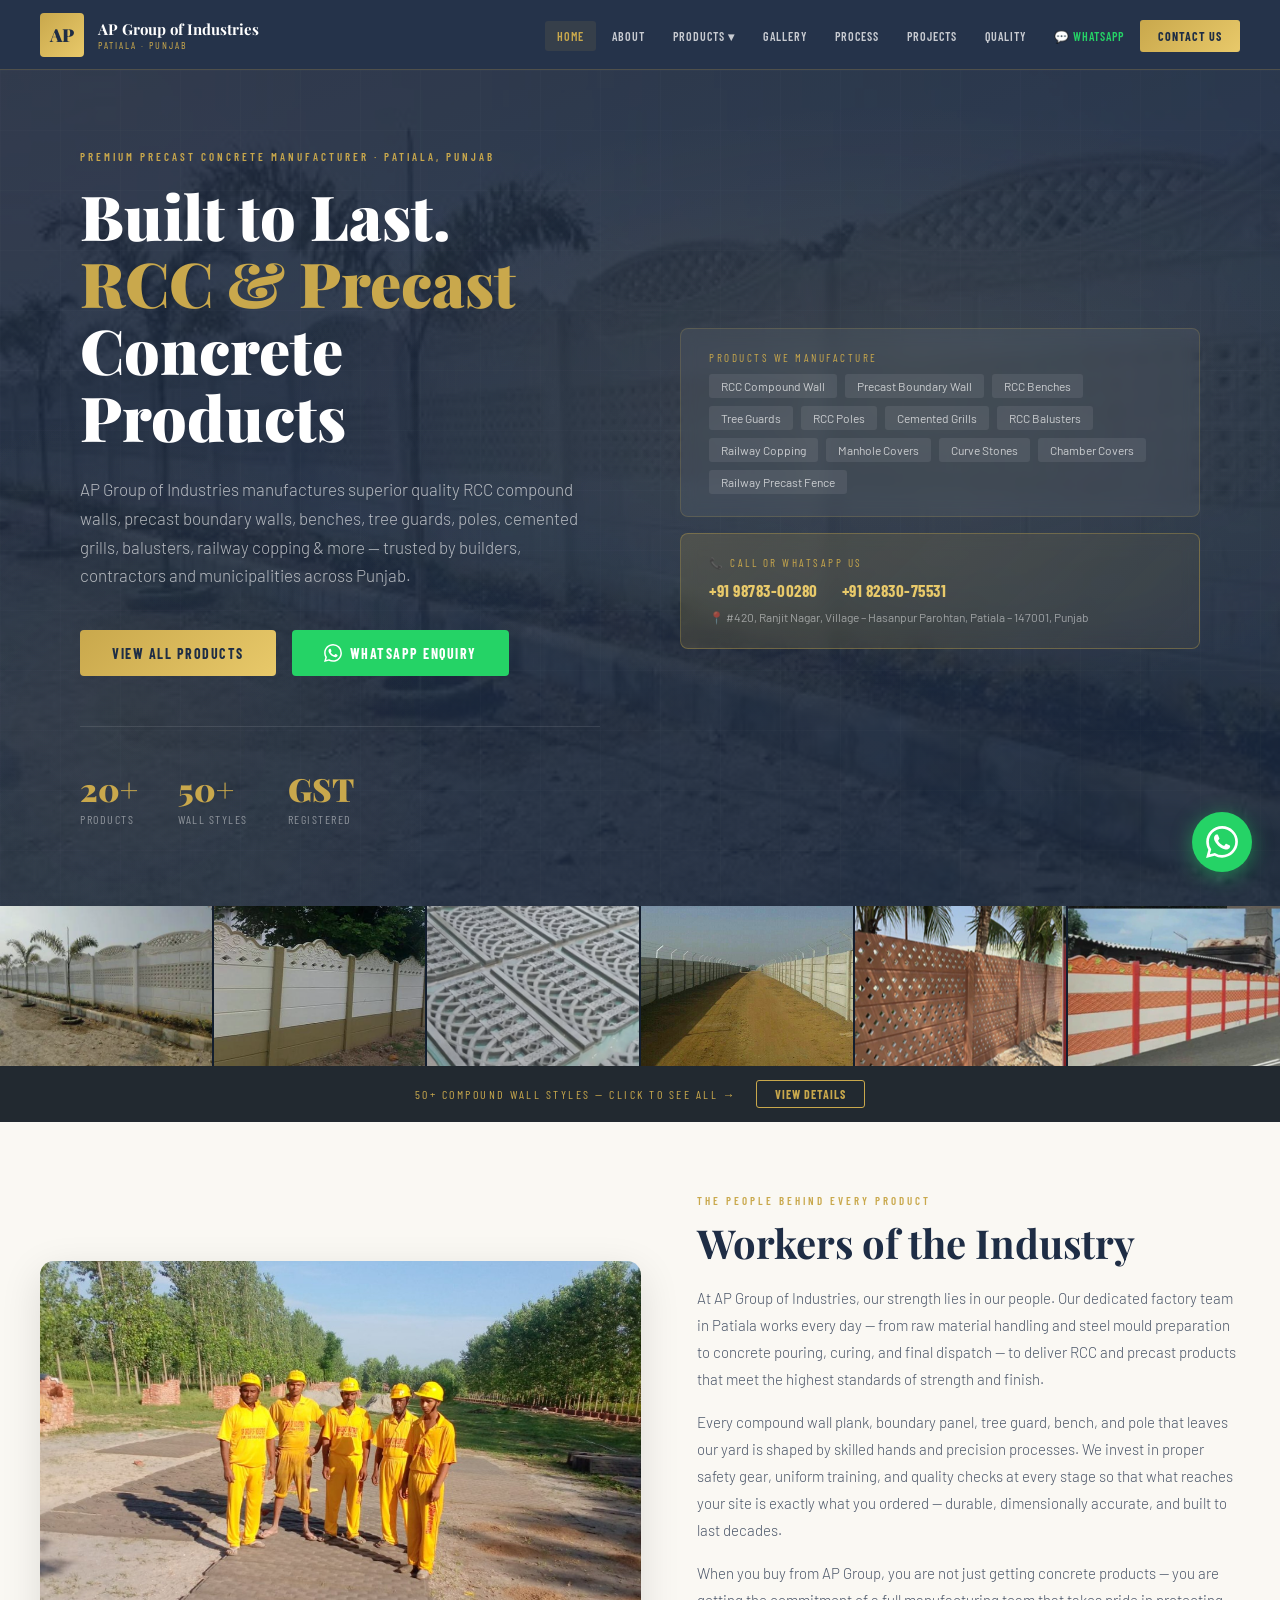
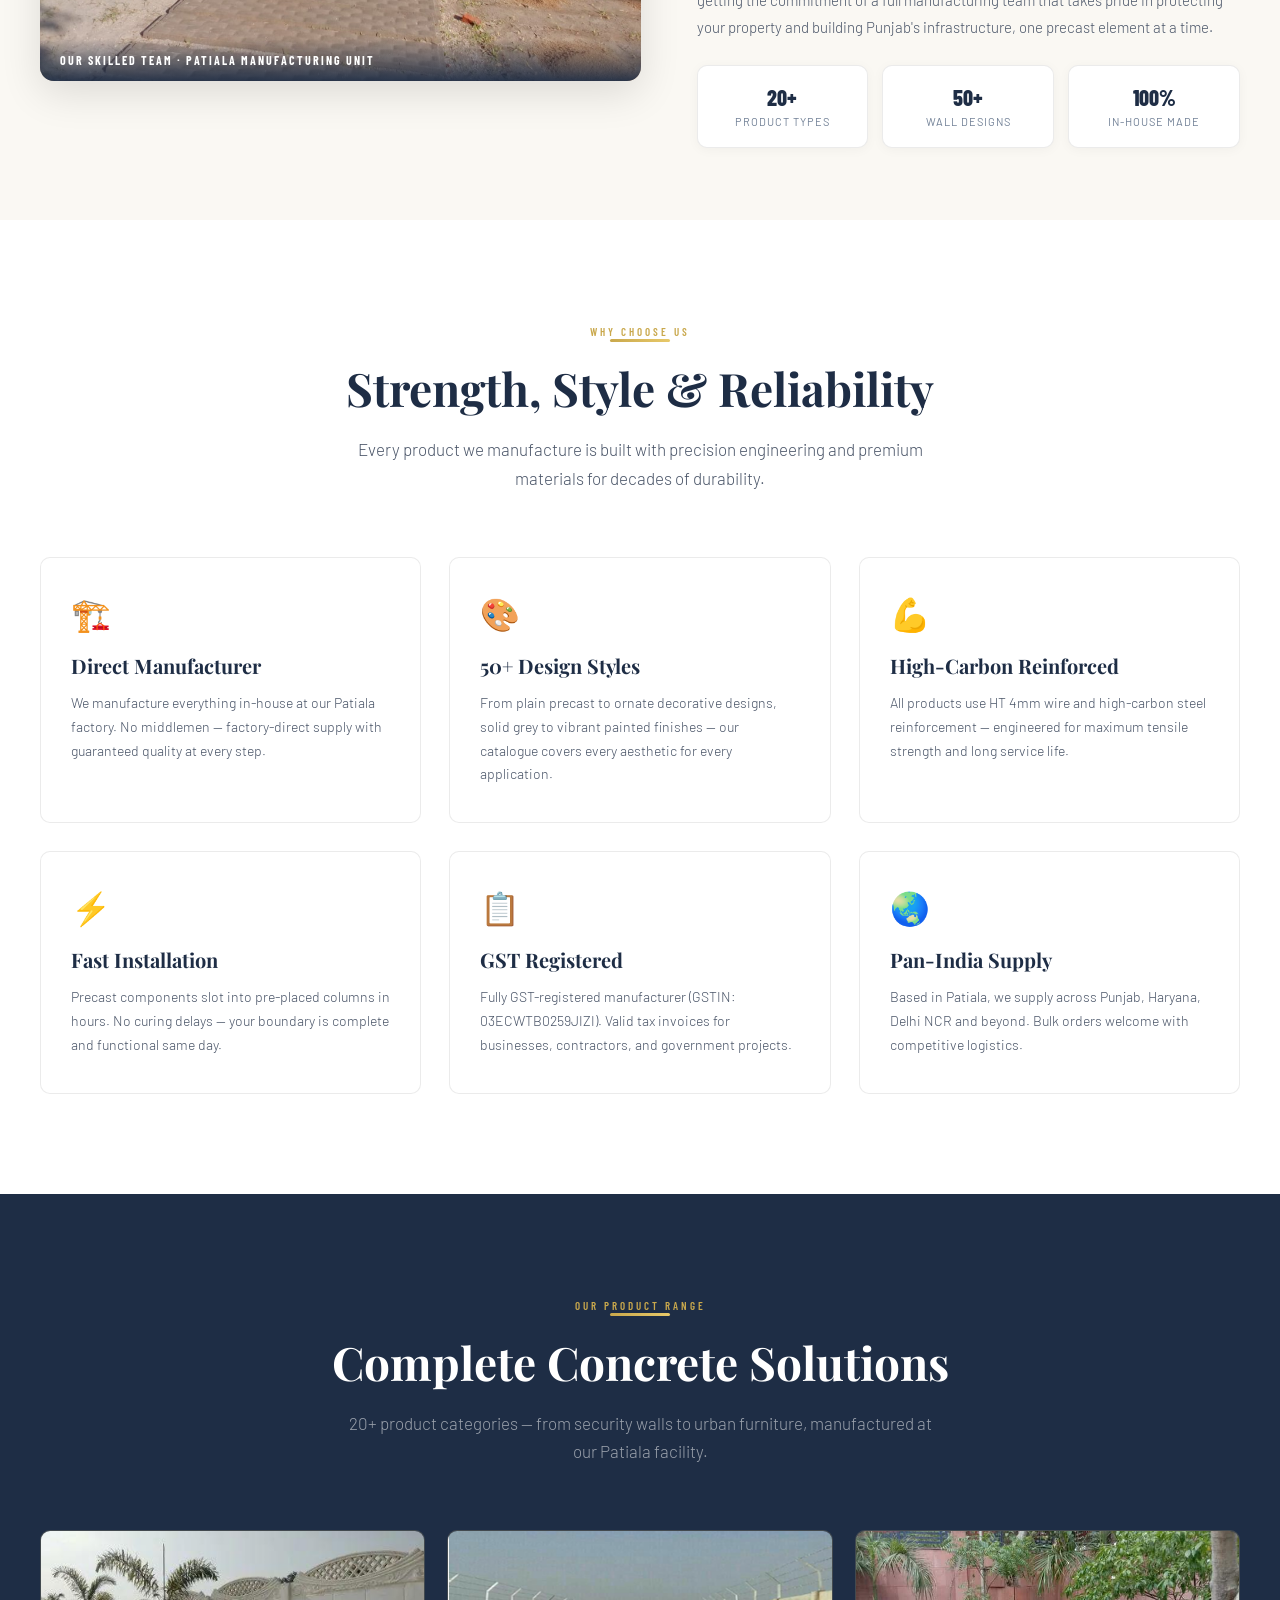
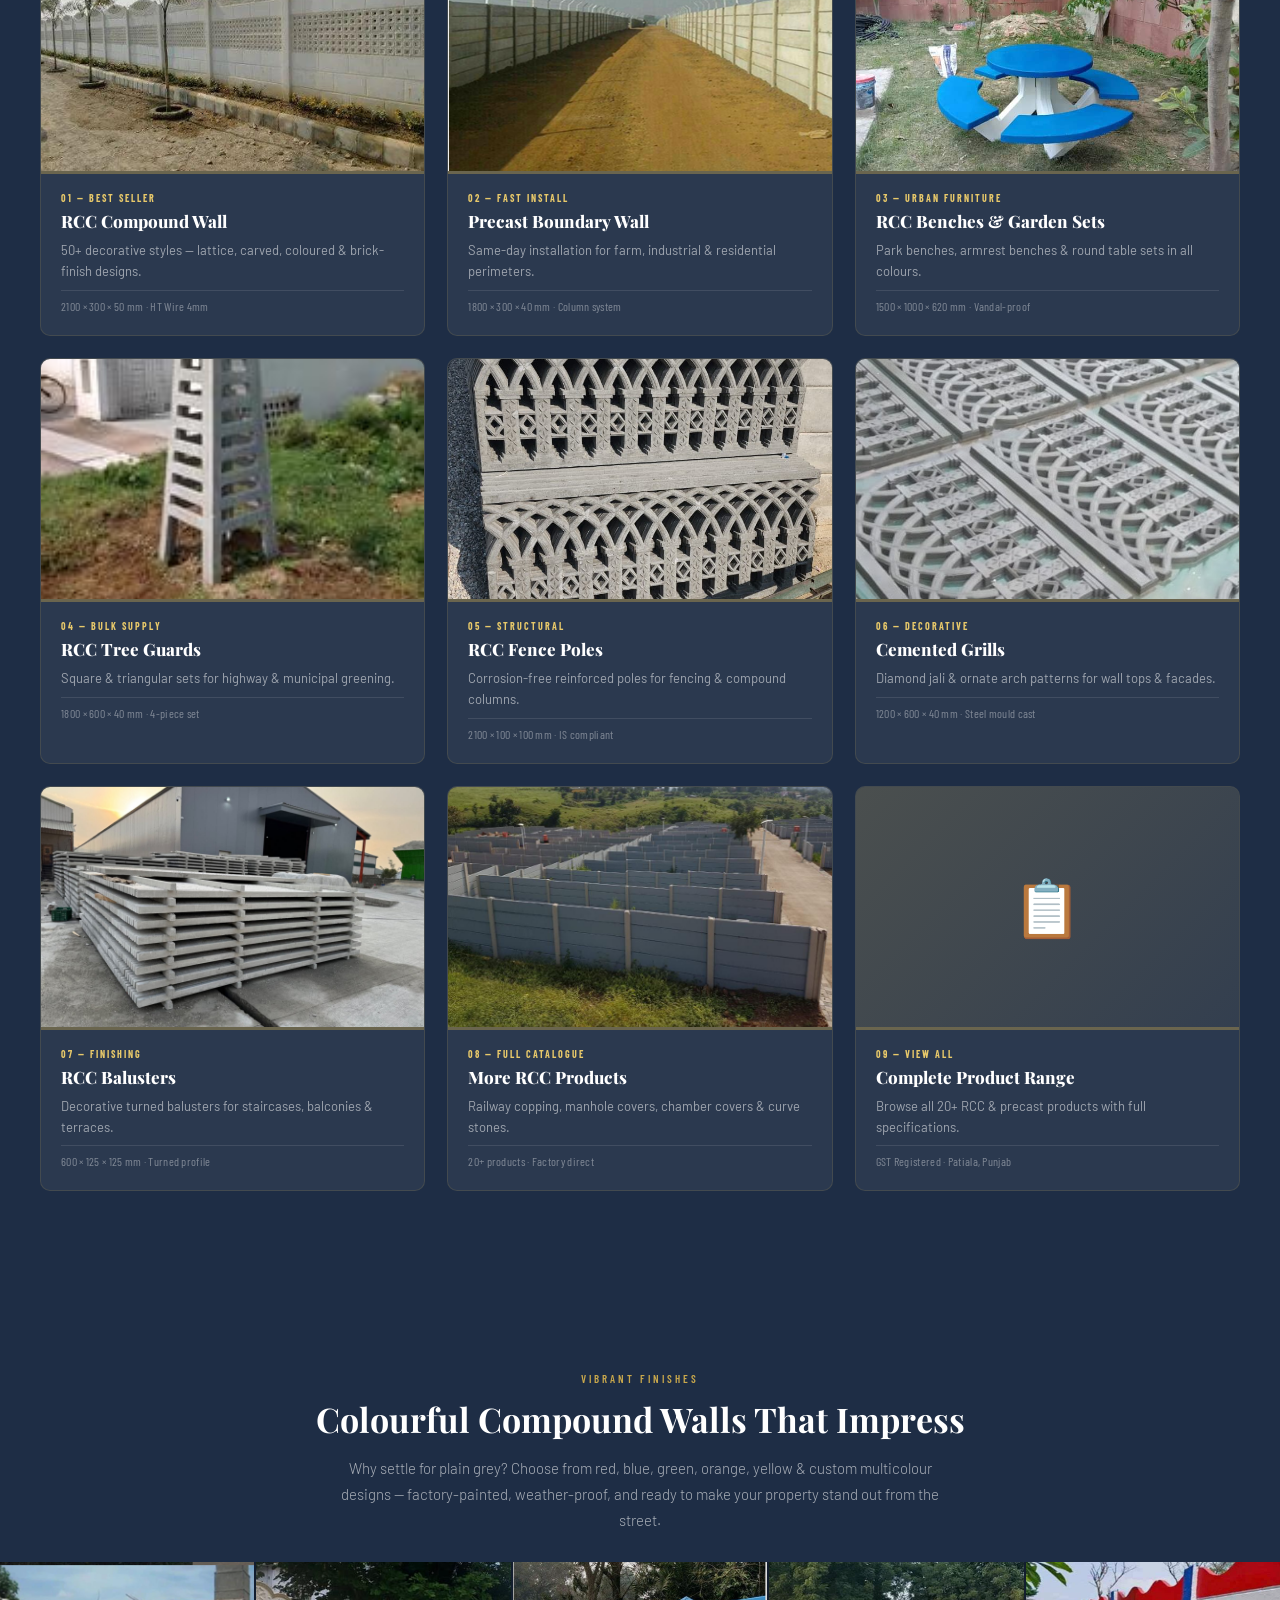
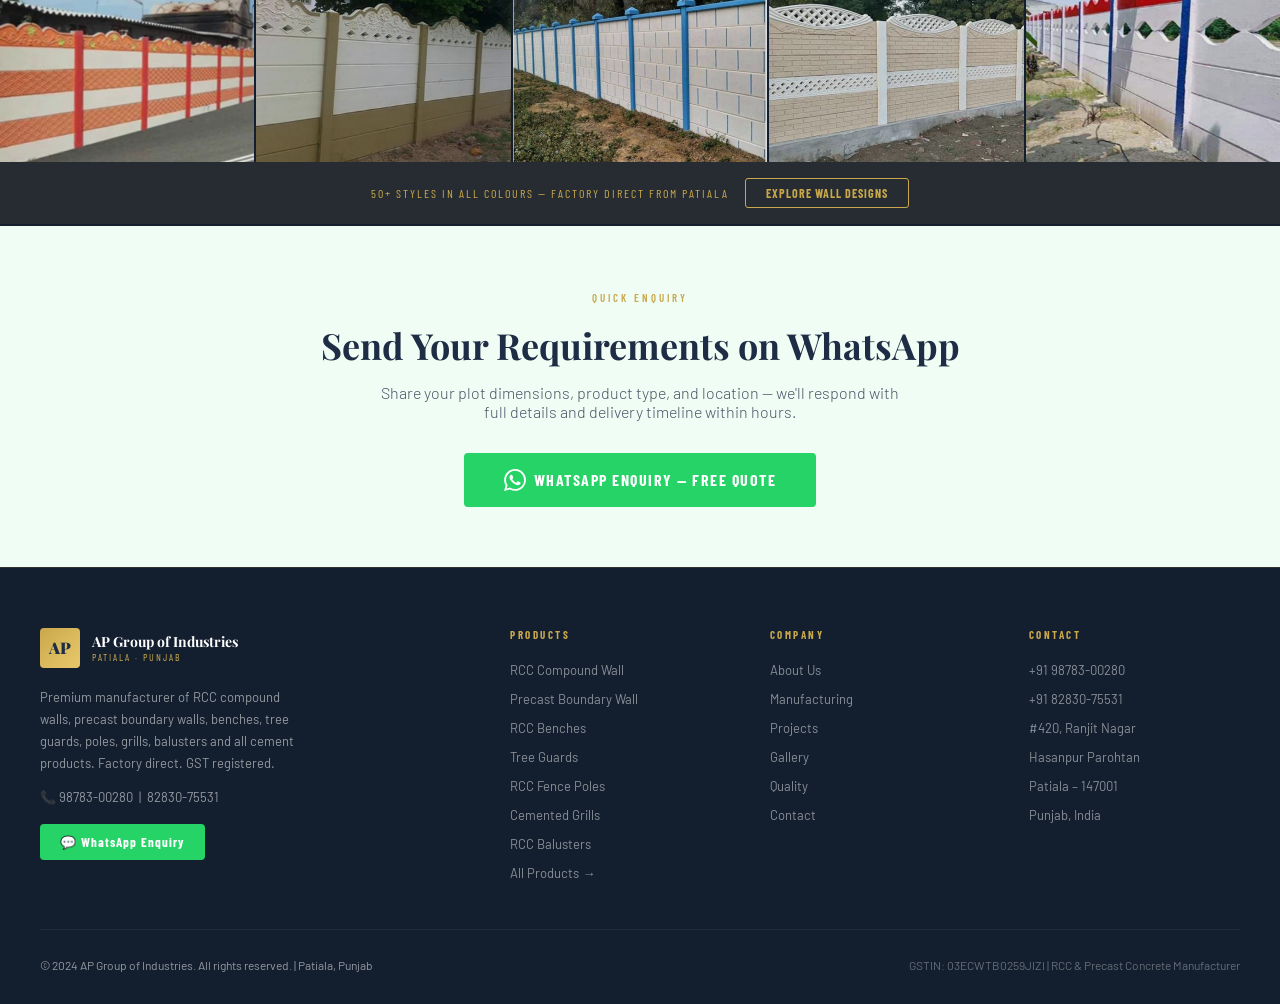
==== commit f33187f5: "your message here" ====
--- a/index.html
+++ b/index.html
@@ -205,7 +205,7 @@
         <p>Every product we manufacture is built with precision engineering and premium materials for decades of durability.</p>
       </div>
       <div class="why-grid">
-        <div class="why-card reveal"><span class="why-icon">🏗️</span><h3>Direct Manufacturer</h3><p>We manufacture everything in-house at our Patiala factory. No middlemen — factory-direct pricing with guaranteed quality at every step.</p></div>
+        <div class="why-card reveal"><span class="why-icon">🏗️</span><h3>Direct Manufacturer</h3><p>We manufacture everything in-house at our Patiala factory. No middlemen — factory-direct supply with guaranteed quality at every step.</p></div>
         <div class="why-card reveal"><span class="why-icon">🎨</span><h3>50+ Design Styles</h3><p>From plain precast to ornate decorative designs, solid grey to vibrant painted finishes — our catalogue covers every aesthetic for every application.</p></div>
         <div class="why-card reveal"><span class="why-icon">💪</span><h3>High-Carbon Reinforced</h3><p>All products use HT 4mm wire and high-carbon steel reinforcement — engineered for maximum tensile strength and long service life.</p></div>
         <div class="why-card reveal"><span class="why-icon">⚡</span><h3>Fast Installation</h3><p>Precast components slot into pre-placed columns in hours. No curing delays — your boundary is complete and functional same day.</p></div>
@@ -306,7 +306,7 @@
   <div class="page-hero">
     <span class="label">Direct Manufacturer · Patiala, Punjab</span>
     <h1>Our Product Range</h1>
-    <p>20+ RCC &amp; precast concrete products — factory-direct pricing — bulk orders welcome</p>
+    <p>20+ RCC &amp; precast concrete products — factory-direct supply — bulk orders welcome</p>
   </div>
 
   <div class="trust-bar">
@@ -331,14 +331,14 @@
         <div class="ps-card" onclick="showPage('compound-wall')"><div class="ps-card-img"><img src="images/products/walls/wall-premium-design.png" alt="Premium decorative compound wall"><div class="ps-card-overlay"><span class="ps-view-btn">View Details</span></div></div><div class="ps-card-body"><span class="ps-cat">Style A</span><h3>Premium Decorative Wall</h3><p>Three-tier arch &amp; jali design with landscaped finish.</p><div class="ps-spec-line">2100 × 300 × 50 mm</div></div></div>
         <div class="ps-card" onclick="showPage('compound-wall')"><div class="ps-card-img"><img src="images/products/walls/wall-jali-panels.png" alt="Jali wall panels"><div class="ps-card-overlay"><span class="ps-view-btn">View Details</span></div></div><div class="ps-card-body"><span class="ps-cat">Style B</span><h3>Decorative Jali Panels</h3><p>Ornate geometric open-work architectural panels.</p><div class="ps-spec-line">Ventilation &amp; privacy</div></div></div>
         <div class="ps-card" onclick="showPage('boundary-wall')"><div class="ps-card-img"><img src="images/products/walls/wall-security-barbed.png" alt="Security boundary wall"><div class="ps-card-overlay"><span class="ps-view-btn">View Details</span></div></div><div class="ps-card-body"><span class="ps-cat">Style C</span><h3>Security Boundary Wall</h3><p>Industrial perimeter with barbed wire provision.</p><div class="ps-spec-line">1800 × 300 × 40 mm</div></div></div>
-        <div class="ps-card" onclick="showPage('compound-wall')"><div class="ps-card-img"><img src="images/products/walls/wall-industrial-yard.png" alt="Factory yard stock"><div class="ps-card-overlay"><span class="ps-view-btn">View Details</span></div></div><div class="ps-card-body"><span class="ps-cat">Ready Stock</span><h3>Factory Yard Stock</h3><p>Large-scale precast panels ready for dispatch.</p><div class="ps-spec-line">Bulk orders welcome</div></div></div>
+        <div class="ps-card" onclick="showPage('compound-wall')"><div class="ps-card-img"><img src="images/products/walls/wall-industrial-yard.png" alt="Factory Yard Stock"><div class="ps-card-overlay"><span class="ps-view-btn">View Details</span></div></div><div class="ps-card-body"><span class="ps-cat">Ready Stock</span><h3>Factory Yard Stock</h3><p>2100 × 300 × 50 mm · Patiala</p></div></div>
       </div>
       <div class="tcol reveal">
         <div>
           <h3 style="font-size:17px;color:var(--dark);margin:0 0 14px;">Technical Specifications</h3>
           <div style="display:grid;gap:10px;">
-            <div class="sb"><div class="sl">Compound Wall Plank</div><div class="sv">2100 × 300 × 50 mm</div><div class="sd">HT wire 4mm · White Stone Dust mix</div></div>
-            <div class="sb"><div class="sl">Boundary Wall Plank</div><div class="sv">1800 × 300 × 50 mm</div><div class="sd">HT wire 4mm · Same quality</div></div>
+            <div class="sb"><div class="sl">RCC Compound Wall</div><div class="sv">2100 × 300 × 50 mm</div><div class="sd">HT Wire 4mm</div></div>
+            <div class="sb"><div class="sl">RCC Boundary Wall</div><div class="sv">1800 × 300 × 40 mm</div><div class="sd">HT Wire 4mm</div></div>
             <div class="sb"><div class="sl">Column Size</div><div class="sv">2400 × 150 × 150 mm</div><div class="sd">Reinforced concrete</div></div>
             <div class="sb"><div class="sl">Material</div><div class="sv">White Stone Dust / Sand / Aggregate / High Carbon / HT Wire 4mm</div></div>
           </div>
@@ -384,10 +384,10 @@
         <div class="ps-card" onclick="showPage('benches')"><div class="ps-card-img"><img src="images/products/benches/bench4.jpeg" alt="Green park bench"><div class="ps-card-overlay"><span class="ps-view-btn">View Details</span></div></div><div class="ps-card-body"><span class="ps-cat">Green Finish</span><h3>Green Park Bench</h3><p>UV &amp; rain resistant factory-painted finish.</p><div class="ps-spec-line">All colours available</div></div></div>
         <div class="ps-card" onclick="showPage('benches')"><div class="ps-card-img"><img src="images/products/benches/bench5.jpeg" alt="Round table set"><div class="ps-card-overlay"><span class="ps-view-btn">View Details</span></div></div><div class="ps-card-body"><span class="ps-cat">Garden Set</span><h3>Round Garden Table Set</h3><p>Circular table with surrounding seats — seats 4–6.</p><div class="ps-spec-line">Resorts, parks &amp; hotels</div></div></div>
         <div class="ps-card" onclick="showPage('benches')"><div class="ps-card-img"><img src="images/products/benches/bench1.jpeg" alt="Blue table set"><div class="ps-card-overlay"><span class="ps-view-btn">View Details</span></div></div><div class="ps-card-body"><span class="ps-cat">Blue Finish</span><h3>Garden Table Set — Blue</h3><p>Steel-reinforced base · vandal-proof concrete.</p><div class="ps-spec-line">Zero maintenance required</div></div></div>
-        <div class="ps-card" onclick="enquireProduct('RCC Benches','Need colour options and quantity quote')"><div class="ps-card-img" style="background:var(--bg-section);display:flex;align-items:center;justify-content:center;min-height:240px;"><div style="text-align:center;padding:20px;"><div style="display:flex;flex-wrap:wrap;gap:6px;justify-content:center;margin-bottom:12px;"><span style="background:#2e7d32;color:#fff;padding:4px 11px;border-radius:20px;font-size:11px;font-weight:700;">Green</span><span style="background:#1565c0;color:#fff;padding:4px 11px;border-radius:20px;font-size:11px;font-weight:700;">Blue</span><span style="background:#e65100;color:#fff;padding:4px 11px;border-radius:20px;font-size:11px;font-weight:700;">Orange</span><span style="background:#ad1457;color:#fff;padding:4px 11px;border-radius:20px;font-size:11px;font-weight:700;">Pink</span></div><span class="ps-view-btn">Get Price</span></div><div class="ps-card-overlay"><span class="ps-view-btn">Get Price</span></div></div><div class="ps-card-body"><span class="ps-cat">Custom Order</span><h3>All Colours Available</h3><p>Green, blue, orange, pink, yellow &amp; grey — factory painted.</p><div class="ps-spec-line">WhatsApp for bulk pricing</div></div></div>
+        <div class="ps-card" onclick="enquireProduct('RCC Benches','Need colour options and quantity quote')"><div class="ps-card-img" style="background:var(--bg-section);display:flex;align-items:center;justify-content:center;min-height:240px;"><div style="text-align:center;padding:20px;"><div style="display:flex;flex-wrap:wrap;gap:6px;justify-content:center;margin-bottom:12px;"><span style="background:#2e7d32;color:#fff;padding:4px 11px;border-radius:20px;font-size:11px;font-weight:700;">Green</span><span style="background:#1565c0;color:#fff;padding:4px 11px;border-radius:20px;font-size:11px;font-weight:700;">Blue</span><span style="background:#e65100;color:#fff;padding:4px 11px;border-radius:20px;font-size:11px;font-weight:700;">Orange</span><span style="background:#ad1457;color:#fff;padding:4px 11px;border-radius:20px;font-size:11px;font-weight:700;">Pink</span></div><span class="ps-view-btn">Enquire</span></div><div class="ps-card-overlay"><span class="ps-view-btn">Enquire</span></div></div><div class="ps-card-body"><span class="ps-cat">Custom Order</span><h3>All Colours Available</h3><p>Green, blue, orange, pink, yellow &amp; grey — factory painted.</p><div class="ps-spec-line">WhatsApp for bulk pricing</div></div></div>
       </div>
       <div class="pp-cta reveal">
-        <button class="btn-wp" onclick="openWpPopup()">💬 WhatsApp for Pricing</button>
+        <button class="btn-wp" onclick="openWpPopup()">💬 WhatsApp for Quote</button>
         <button class="btn-primary" onclick="showPage('benches')">View Bench Details →</button>
       </div>
     </div>
@@ -414,7 +414,7 @@
         <div class="sb"><div class="sl">Triangular 4-Piece — Small</div><div class="sv">1500 × 450 × 40 mm</div><div class="sd">Residential colony greening</div></div>
       </div>
       <div class="pp-cta reveal">
-        <button class="btn-wp" onclick="openWpPopup()">💬 WhatsApp for Bulk Pricing</button>
+        <button class="btn-wp" onclick="openWpPopup()">💬 WhatsApp for Bulk Quote</button>
         <button class="btn-primary" onclick="showPage('tree-guards')">View Tree Guard Details →</button>
       </div>
     </div>
@@ -443,7 +443,7 @@
         <div class="sb"><div class="sl">Railway Copping</div><div class="sv">900 × 600 × 100 mm</div><div class="sd">Wall top &amp; edging</div></div>
       </div>
       <div class="pp-cta reveal">
-        <button class="btn-wp" onclick="openWpPopup()">💬 WhatsApp for Pricing</button>
+        <button class="btn-wp" onclick="openWpPopup()">💬 WhatsApp for Quote</button>
         <button class="btn-primary" onclick="showPage('rcc-poles')">View Pole Details →</button>
       </div>
     </div>
@@ -588,20 +588,146 @@
         </table>
         <div class="spec-pro-extras">
           <div class="spec-pro-box"><h4>Raw Materials Used</h4><ul><li>High-grade White Stone Dust</li><li>Graded River Sand &amp; Aggregate</li><li>High-Carbon Steel Wire</li><li>HT Wire 4mm (High Tensile)</li><li>OPC 53 Grade Cement</li></ul><div class="spec-tags"><span class="spec-tag-pill">IS Compliant</span><span class="spec-tag-pill">Factory Tested</span></div></div>
-          <div class="spec-pro-box"><h4>Why Choose AP Group Walls?</h4><ul><li>Direct manufacturer — no middlemen markup</li><li>50+ designs in ready stock at factory yard</li><li>Custom colour matching for your project</li><li>Plot-size calculation &amp; material estimate free</li><li>Installation guidance &amp; contractor support</li><li>Bulk pricing for builders &amp; contractors</li></ul></div>
-        </div>
-      </div>
-
-      <div class="ps-grid ps-grid-4 reveal">
-        <div class="ps-card" onclick="enquireProduct('RCC Compound Wall - Premium Design','Premium decorative 3-tier wall')"><div class="ps-card-img"><img src="images/products/walls/wall-premium-design.png" alt="Premium design"><div class="ps-card-overlay"><span class="ps-view-btn">Get Quote</span></div></div><div class="ps-card-body"><span class="ps-cat">Premium</span><h3>Designer Compound Wall</h3><p>Arch top, jali band &amp; brick-pattern base.</p><div class="ps-spec-line">2100 × 300 × 50 mm</div></div></div>
-        <div class="ps-card" onclick="enquireProduct('RCC Compound Wall - Jali Panels','Decorative jali panels')"><div class="ps-card-img"><img src="images/products/walls/wall-jali-panels.png" alt="Jali panels"><div class="ps-card-overlay"><span class="ps-view-btn">Get Quote</span></div></div><div class="ps-card-body"><span class="ps-cat">Jali</span><h3>Decorative Jali Panels</h3><p>Ornate geometric lattice for facades &amp; tops.</p><div class="ps-spec-line">Light &amp; ventilation</div></div></div>
-        <div class="ps-card" onclick="enquireProduct('RCC Security Boundary Wall','Industrial security perimeter')"><div class="ps-card-img"><img src="images/products/walls/wall-security-barbed.png" alt="Security wall"><div class="ps-card-overlay"><span class="ps-view-btn">Get Quote</span></div></div><div class="ps-card-body"><span class="ps-cat">Security</span><h3>Security Boundary Wall</h3><p>Barbed wire ready industrial perimeter fencing.</p><div class="ps-spec-line">High-security plots</div></div></div>
-        <div class="ps-card" onclick="enquireProduct('RCC Compound Wall - Factory Stock','Ready stock from yard')"><div class="ps-card-img"><img src="images/products/walls/wall-industrial-yard.png" alt="Factory stock"><div class="ps-card-overlay"><span class="ps-view-btn">Get Quote</span></div></div><div class="ps-card-body"><span class="ps-cat">Stock</span><h3>Factory Yard Stock</h3><p>Large inventory — immediate dispatch available.</p><div class="ps-spec-line">Bulk supply</div></div></div>
+          <div class="spec-pro-box"><h4>Why Choose AP Group Walls?</h4><ul><li>Direct manufacturer — no middlemen markup</li><li>50+ designs in ready stock at factory yard</li><li>Custom colour matching for your project</li><li>Plot-size calculation &amp; material estimate free</li><li>Installation guidance &amp; contractor support</li><li>Bulk supply for builders &amp; contractors</li></ul></div>
+        </div>
+      </div>
+
+      <div class="section-head reveal" style="margin-top:50px;">
+        <span class="label">From Our Catalogue PDF</span><div class="divider"></div>
+        <h2>15 RCC Compound &amp; Boundary Wall Designs</h2>
+        <p>Each design from our official catalogue — correct plank size. Compound and Boundary walls clearly marked.</p>
+      </div>
+      <div class="wall-designs wall-designs-compact reveal">
+        <div class="wall-card reveal" onclick="enquireProduct('RCC Compound Wall - Multicolour Diamond Jali Wall','Design 01: Plank 2100 x 300 x 50 mm')">
+          <img src="images/products/walls/pdf-catalogue/wall-photo-01.png" alt="RCC Compound Wall - Multicolour Diamond Jali Wall">
+          <h4>RCC Multicolour Diamond Jali Wall</h4>
+          <ul>
+            <li><strong>Type:</strong> Compound Wall</li>
+            <li><strong>Plank Size:</strong> 2100 x 300 x 50 mm</li>
+          </ul>
+        </div>
+        <div class="wall-card reveal" onclick="enquireProduct('RCC Boundary Wall - Scalloped Floral Brick Finish','Design 02: Plank 1800 x 300 x 50 mm')">
+          <img src="images/products/walls/pdf-catalogue/wall-photo-02.png" alt="RCC Boundary Wall - Scalloped Floral Brick Finish">
+          <h4>RCC Scalloped Floral Brick Finish</h4>
+          <ul>
+            <li><strong>Type:</strong> Boundary Wall</li>
+            <li><strong>Plank Size:</strong> 1800 x 300 x 50 mm</li>
+          </ul>
+        </div>
+        <div class="wall-card reveal" onclick="enquireProduct('RCC Compound Wall - Blue & White Brick Lattice Top','Design 03: Plank 1800 x 300 x 50 mm')">
+          <img src="images/products/walls/pdf-catalogue/wall-photo-03.png" alt="RCC Compound Wall - Blue & White Brick Lattice Top">
+          <h4>RCC Blue & White Brick Lattice Top</h4>
+          <ul>
+            <li><strong>Type:</strong> Compound Wall</li>
+            <li><strong>Plank Size:</strong> 1800 x 300 x 50 mm</li>
+          </ul>
+        </div>
+        <div class="wall-card reveal" onclick="enquireProduct('RCC Boundary Wall - Beige Brick Diamond Jali Cap','Design 04: Plank 1800 x 300 x 50 mm')">
+          <img src="images/products/walls/pdf-catalogue/wall-photo-04.png" alt="RCC Boundary Wall - Beige Brick Diamond Jali Cap">
+          <h4>RCC Beige Brick Diamond Jali Cap</h4>
+          <ul>
+            <li><strong>Type:</strong> Boundary Wall</li>
+            <li><strong>Plank Size:</strong> 1800 x 300 x 50 mm</li>
+          </ul>
+        </div>
+        <div class="wall-card reveal" onclick="enquireProduct('RCC Compound Wall - Grey Floral Scroll Brick Texture','Design 05: Plank 1800 x 300 x 50 mm')">
+          <img src="images/products/walls/pdf-catalogue/wall-photo-05.png" alt="RCC Compound Wall - Grey Floral Scroll Brick Texture">
+          <h4>RCC Grey Floral Scroll Brick Texture</h4>
+          <ul>
+            <li><strong>Type:</strong> Compound Wall</li>
+            <li><strong>Plank Size:</strong> 1800 x 300 x 50 mm</li>
+          </ul>
+        </div>
+        <div class="wall-card reveal" onclick="enquireProduct('RCC Compound Wall - Plain Grey with Concertina Wire','Design 06: Plank 2100 x 300 x 50 mm')">
+          <img src="images/products/walls/pdf-catalogue/wall-photo-06.png" alt="RCC Compound Wall - Plain Grey with Concertina Wire">
+          <h4>RCC Plain Grey with Concertina Wire</h4>
+          <ul>
+            <li><strong>Type:</strong> Compound Wall</li>
+            <li><strong>Plank Size:</strong> 2100 x 300 x 50 mm</li>
+          </ul>
+        </div>
+        <div class="wall-card reveal" onclick="enquireProduct('RCC Boundary Wall - Terracotta Diamond Jali','Design 07: Plank 1800 x 300 x 50 mm')">
+          <img src="images/products/walls/pdf-catalogue/wall-photo-07.png" alt="RCC Boundary Wall - Terracotta Diamond Jali">
+          <h4>RCC Terracotta Diamond Jali</h4>
+          <ul>
+            <li><strong>Type:</strong> Boundary Wall</li>
+            <li><strong>Plank Size:</strong> 1800 x 300 x 50 mm</li>
+          </ul>
+        </div>
+        <div class="wall-card reveal" onclick="enquireProduct('RCC Compound Wall - Plain Grey 5-Panel Standard','Design 08: Plank 2100 x 300 x 50 mm')">
+          <img src="images/products/walls/pdf-catalogue/wall-photo-08.png" alt="RCC Compound Wall - Plain Grey 5-Panel Standard">
+          <h4>RCC Plain Grey 5-Panel Standard</h4>
+          <ul>
+            <li><strong>Type:</strong> Compound Wall</li>
+            <li><strong>Plank Size:</strong> 2100 x 300 x 50 mm</li>
+          </ul>
+        </div>
+        <div class="wall-card reveal" onclick="enquireProduct('RCC Compound Wall - Plain Grey Economy Style','Design 09: Plank 2100 x 300 x 50 mm')">
+          <img src="images/products/walls/pdf-catalogue/wall-photo-09.png" alt="RCC Compound Wall - Plain Grey Economy Style">
+          <h4>RCC Plain Grey Economy Style</h4>
+          <ul>
+            <li><strong>Type:</strong> Compound Wall</li>
+            <li><strong>Plank Size:</strong> 2100 x 300 x 50 mm</li>
+          </ul>
+        </div>
+        <div class="wall-card reveal" onclick="enquireProduct('RCC Compound Wall - Grey Floral Top Brick Texture','Design 10: Plank 2100 x 300 x 50 mm')">
+          <img src="images/products/walls/pdf-catalogue/wall-photo-10.png" alt="RCC Compound Wall - Grey Floral Top Brick Texture">
+          <h4>RCC Grey Floral Top Brick Texture</h4>
+          <ul>
+            <li><strong>Type:</strong> Compound Wall</li>
+            <li><strong>Plank Size:</strong> 2100 x 300 x 50 mm</li>
+          </ul>
+        </div>
+        <div class="wall-card reveal" onclick="enquireProduct('RCC Compound Wall - Grey Scalloped Top Brick Design','Design 11: Plank 2100 x 300 x 50 mm')">
+          <img src="images/products/walls/pdf-catalogue/wall-photo-11.png" alt="RCC Compound Wall - Grey Scalloped Top Brick Design">
+          <h4>RCC Grey Scalloped Top Brick Design</h4>
+          <ul>
+            <li><strong>Type:</strong> Compound Wall</li>
+            <li><strong>Plank Size:</strong> 2100 x 300 x 50 mm</li>
+          </ul>
+        </div>
+        <div class="wall-card reveal" onclick="enquireProduct('RCC Compound Wall - Red & White Painted Design','Design 12: Plank 2100 x 300 x 50 mm')">
+          <img src="images/products/walls/pdf-catalogue/wall-photo-12.png" alt="RCC Compound Wall - Red & White Painted Design">
+          <h4>RCC Red & White Painted Design</h4>
+          <ul>
+            <li><strong>Type:</strong> Compound Wall</li>
+            <li><strong>Plank Size:</strong> 2100 x 300 x 50 mm</li>
+          </ul>
+        </div>
+        <div class="wall-card reveal" onclick="enquireProduct('RCC Boundary Wall - Grey Brick Texture Standard','Design 13: Plank 1800 x 300 x 50 mm')">
+          <img src="images/products/walls/pdf-catalogue/wall-photo-13.png" alt="RCC Boundary Wall - Grey Brick Texture Standard">
+          <h4>RCC Grey Brick Texture Standard</h4>
+          <ul>
+            <li><strong>Type:</strong> Boundary Wall</li>
+            <li><strong>Plank Size:</strong> 1800 x 300 x 50 mm</li>
+          </ul>
+        </div>
+        <div class="wall-card reveal" onclick="enquireProduct('RCC Compound Wall - White Lattice Top Design','Design 14: Plank 2100 x 300 x 50 mm')">
+          <img src="images/products/walls/pdf-catalogue/wall-photo-14.png" alt="RCC Compound Wall - White Lattice Top Design">
+          <h4>RCC White Lattice Top Design</h4>
+          <ul>
+            <li><strong>Type:</strong> Compound Wall</li>
+            <li><strong>Plank Size:</strong> 2100 x 300 x 50 mm</li>
+          </ul>
+        </div>
+        <div class="wall-card reveal" onclick="enquireProduct('RCC Compound Wall - Green & White Scalloped Top','Design 15: Plank 2100 x 300 x 50 mm')">
+          <img src="images/products/walls/pdf-catalogue/wall-photo-15.png" alt="RCC Compound Wall - Green & White Scalloped Top">
+          <h4>RCC Green & White Scalloped Top</h4>
+          <ul>
+            <li><strong>Type:</strong> Compound Wall</li>
+            <li><strong>Plank Size:</strong> 2100 x 300 x 50 mm</li>
+          </ul>
+        </div>
+      </div>
+
+      <div class="ps-grid ps-grid-2 reveal">
+        <div class="ps-card" onclick="enquireProduct('Factory Yard Stock')"><div class="ps-card-img"><img src="images/products/walls/wall-industrial-yard.png" alt="Factory Yard Stock"><div class="ps-card-overlay"><span class="ps-view-btn">Enquire</span></div></div><div class="ps-card-body"><span class="ps-cat">Ready Stock</span><h3>Factory Yard Stock</h3><p>2100 × 300 × 50 mm · Patiala</p></div></div>
+        <div class="ps-card" onclick="enquireProduct('RCC Wood Texture Wall Panels')"><div class="ps-card-img"><img src="images/products/walls/rcc-wood-texture-panels-stock.png" alt="Wood Texture Wall Panels"><div class="ps-card-overlay"><span class="ps-view-btn">Enquire</span></div></div><div class="ps-card-body"><span class="ps-cat">Wall Panels</span><h3>Wood Texture Wall Panels</h3><p>2100 × 300 × 50 mm</p></div></div>
       </div>
 
       <div class="prod-cta-bar reveal">
         <h3>Ready to Secure Your Property?</h3>
-        <p>Share your plot dimensions on WhatsApp — we respond with full material estimate, rate &amp; delivery timeline within hours.</p>
+        <p>Share your plot dimensions on WhatsApp — we respond with full material estimate &amp; delivery timeline within hours.</p>
         <div class="prod-sale-actions">
           <button class="btn-enquire" onclick="enquireProduct('RCC Compound Wall')">Send Enquiry</button>
           <a href="tel:+919878300280" class="btn-call">📞 Call +91 98783-00280</a>
@@ -638,7 +764,7 @@
         <div class="prod-sale-info">
           <span class="ps-by">Precast Boundary Wall by AP Group of Industries</span>
           <h2 class="prod-sale-title">Readymade RCC Boundary Wall in Patiala</h2>
-          <p class="prod-sale-desc">Fast-install precast perimeter walls for farms, factories &amp; residential plots. Pre-engineered column &amp; plank system — no mortar, no curing wait. Same-day installation over large perimeters. HT wire 4mm reinforced. Factory direct pricing.</p>
+          <p class="prod-sale-desc">Fast-install precast perimeter walls for farms, factories &amp; residential plots. Pre-engineered column &amp; plank system — no mortar, no curing wait. Same-day installation over large perimeters. HT wire 4mm reinforced. Factory direct supply.</p>
           <ul class="prod-sale-highlights">
             <li>Planks slot into columns without mortar — install entire perimeter in one day</li>
             <li>1800 × 300 × 40 mm standard plank — HT wire 4mm reinforced</li>
@@ -659,7 +785,8 @@
         <p class="spec-pro-sub">Full specification for AP Group Precast RCC Boundary Wall — fast-install perimeter system.</p>
         <table class="spec-pro-table"><thead><tr><th>Specification</th><th>Details</th></tr></thead><tbody>
           <tr><td>Product Name</td><td><strong>RCC Precast Boundary Wall</strong></td></tr>
-          <tr><td>Plank Size</td><td><strong>1800 mm × 300 mm × 40 mm</strong></td></tr>
+          <tr><td>Plank Size (Standard)</td><td><strong>1800 mm × 300 mm × 40 mm</strong></td></tr>
+          <tr><td>Decorative Designs</td><td>Plank <strong>1800 × 300 × 50 mm</strong> — see catalogue styles above</td></tr>
           <tr><td>Column Height</td><td><strong>2400 mm</strong></td></tr>
           <tr><td>Column Section</td><td><strong>150 mm × 150 mm</strong> reinforced concrete</td></tr>
           <tr><td>Reinforcement</td><td><strong>HT Wire 4mm</strong> + High-Carbon Steel</td></tr>
@@ -674,11 +801,39 @@
           <div class="spec-pro-box"><h4>Installation Advantage</h4><ul><li>No brick masonry or plastering needed</li><li>No 28-day curing wait time</li><li>Entire boundary in 1 day for average plot</li><li>Free material quantity estimate on request</li></ul></div>
         </div>
       </div>
+      <div class="section-head reveal" style="margin-top:50px;">
+        <span class="label">Boundary Wall Designs</span><div class="divider"></div>
+        <h2>4 RCC Boundary Wall Styles from Catalogue</h2>
+        <p>Decorative designs — plank 1800 × 300 × 50 mm, column 2400 × 150 × 150 mm.</p>
+      </div>
+      <div class="wall-designs reveal" style="grid-template-columns:repeat(auto-fit,minmax(280px,1fr));">
+        <div class="wall-card" onclick="enquireProduct('RCC Boundary Wall - Scalloped Floral Brick','Design 02 from catalogue')">
+          <img src="images/products/walls/pdf-catalogue/wall-photo-02.png" alt="RCC Boundary Wall Scalloped Floral Brick">
+          <h4>RCC Scalloped Floral Brick Finish</h4>
+          <ul><li><strong>Plank:</strong> 1800 × 300 × 50 mm</li><li><strong>Column:</strong> 2400 × 150 × 150 mm</li></ul>
+        </div>
+        <div class="wall-card" onclick="enquireProduct('RCC Boundary Wall - Beige Diamond Jali','Design 04 from catalogue')">
+          <img src="images/products/walls/pdf-catalogue/wall-photo-04.png" alt="RCC Boundary Wall Beige Diamond Jali">
+          <h4>RCC Beige Brick Diamond Jali Cap</h4>
+          <ul><li><strong>Plank:</strong> 1800 × 300 × 50 mm</li><li><strong>Column:</strong> 2400 × 150 × 150 mm</li></ul>
+        </div>
+        <div class="wall-card" onclick="enquireProduct('RCC Boundary Wall - Terracotta Jali','Design 07 from catalogue')">
+          <img src="images/products/walls/pdf-catalogue/wall-photo-07.png" alt="RCC Boundary Wall Terracotta Jali">
+          <h4>RCC Terracotta Diamond Jali</h4>
+          <ul><li><strong>Plank:</strong> 1800 × 300 × 50 mm</li><li><strong>Column:</strong> 2400 × 150 × 150 mm</li></ul>
+        </div>
+        <div class="wall-card" onclick="enquireProduct('RCC Boundary Wall - Grey Brick Standard','Design 13 from catalogue')">
+          <img src="images/products/walls/pdf-catalogue/wall-photo-13.png" alt="RCC Boundary Wall Grey Brick">
+          <h4>RCC Grey Brick Texture Standard</h4>
+          <ul><li><strong>Plank:</strong> 1800 × 300 × 50 mm</li><li><strong>Column:</strong> 2400 × 150 × 150 mm</li></ul>
+        </div>
+      </div>
+
       <div class="ps-grid ps-grid-2 reveal">
-        <div class="ps-card" onclick="enquireProduct('Precast Boundary Wall')"><div class="ps-card-img"><img src="images/products/walls/wall-security-barbed.png" alt="Security boundary wall"><div class="ps-card-overlay"><span class="ps-view-btn">Get Quote</span></div></div><div class="ps-card-body"><span class="ps-cat">Security</span><h3>Security Boundary Wall</h3><p>Barbed wire ready perimeter system.</p><div class="ps-spec-line">Industrial plots</div></div></div>
-        <div class="ps-card" onclick="enquireProduct('Precast Wall Panels')"><div class="ps-card-img"><img src="images/products/walls/wall-industrial-yard.png" alt="Factory yard stock"><div class="ps-card-overlay"><span class="ps-view-btn">Get Quote</span></div></div><div class="ps-card-body"><span class="ps-cat">Ready Stock</span><h3>Factory Yard Stock</h3><p>Large-scale panel inventory at Patiala.</p><div class="ps-spec-line">Bulk orders welcome</div></div></div>
-      </div>
-      <div class="prod-cta-bar reveal"><h3>Get Boundary Wall Pricing Today</h3><p>Share your plot length &amp; width — we calculate exact material quantity &amp; rate.</p><div class="prod-sale-actions"><button class="btn-enquire" onclick="enquireProduct('Precast Boundary Wall')">Send Enquiry</button><a href="tel:+919878300280" class="btn-call">📞 Call Now</a><button class="btn-wp" onclick="enquireProduct('Precast Boundary Wall')">💬 WhatsApp</button></div></div>
+        <div class="ps-card" onclick="enquireProduct('Factory Yard Stock')"><div class="ps-card-img"><img src="images/products/walls/wall-industrial-yard.png" alt="Factory Yard Stock"><div class="ps-card-overlay"><span class="ps-view-btn">Enquire</span></div></div><div class="ps-card-body"><span class="ps-cat">Ready Stock</span><h3>Factory Yard Stock</h3><p>2100 × 300 × 50 mm · Patiala</p></div></div>
+        <div class="ps-card" onclick="enquireProduct('RCC Wood Texture Wall Panels')"><div class="ps-card-img"><img src="images/products/walls/rcc-wood-texture-panels-stock.png" alt="Wood Texture Wall Panels"><div class="ps-card-overlay"><span class="ps-view-btn">Enquire</span></div></div><div class="ps-card-body"><span class="ps-cat">Panels</span><h3>Wood Texture Wall Panels</h3><p>1800/2100 × 300 × 50 mm</p></div></div>
+      </div>
+      <div class="prod-cta-bar reveal"><h3>Get Boundary Wall Quote Today</h3><p>Share your plot length &amp; width — we calculate exact material quantity estimate.</p><div class="prod-sale-actions"><button class="btn-enquire" onclick="enquireProduct('Precast Boundary Wall')">Send Enquiry</button><a href="tel:+919878300280" class="btn-call">📞 Call Now</a><button class="btn-wp" onclick="enquireProduct('Precast Boundary Wall')">💬 WhatsApp</button></div></div>
     </div>
   </section>
 </section>
@@ -784,7 +939,7 @@
             <li>Triangular 4-piece set — 1800 × 450 × 40 mm (large) &amp; 1500 × 450 × 40 mm (small)</li>
             <li>Green, grey &amp; custom painted finishes for highway projects</li>
             <li>Bulk supply — thousands of units for government tenders</li>
-            <li>Factory direct — competitive rates for contractors &amp; municipalities</li>
+            <li>Factory direct — bulk supply for contractors &amp; municipalities</li>
           </ul>
           <div class="prod-sale-actions">
             <button class="btn-enquire" onclick="enquireProduct('RCC Tree Guards','Need bulk quantity for plantation project.')">Send Enquiry</button>
@@ -835,6 +990,7 @@
           <img class="prod-sale-main" src="images/products/poles/pole1.jpeg" alt="RCC Fence Poles">
           <div class="prod-sale-thumbs">
             <img src="images/products/poles/pole1.jpeg" class="active" onclick="switchProdImg(this,'images/products/poles/pole1.jpeg')" alt="Pole 1">
+            <img src="images/products/poles/rcc-fence-pole-stack.png" onclick="switchProdImg(this,'images/products/poles/rcc-fence-pole-stack.png')" alt="RCC Fence Pole Stack">
             <img src="images/products/poles/pole2.jpeg" onclick="switchProdImg(this,'images/products/poles/pole2.jpeg')" alt="Pole 2">
             <img src="images/products/poles/pole3.jpeg" onclick="switchProdImg(this,'images/products/poles/pole3.jpeg')" alt="Pole 3">
             <img src="images/products/poles/pole4.jpeg" onclick="switchProdImg(this,'images/products/poles/pole4.jpeg')" alt="Pole 4">
@@ -845,8 +1001,8 @@
           <h2 class="prod-sale-title">RCC Fence Pole Manufacturer in Patiala</h2>
           <p class="prod-sale-desc">IS-compliant reinforced concrete fence poles for boundary fencing, compound wall columns &amp; lamp post supports. Corrosion-free — never rusts unlike metal poles. Available in 2100mm &amp; 1800mm heights. Bulk supply for large fencing projects.</p>
           <ul class="prod-sale-highlights">
-            <li>Large pole — 2100 × 100 × 100 mm for tall perimeter fencing</li>
-            <li>Standard pole — 1800 × 100 × 100 mm for farm &amp; residential use</li>
+            <li>Large pole — 2100 × 100 × 100 mm · </li>
+            <li>Standard pole — 1800 × 100 × 100 mm · </li>
             <li>High-carbon steel reinforcement — maximum load-bearing capacity</li>
             <li>Natural grey or painted finish — matches any compound design</li>
             <li>Used with barbed wire, chain link &amp; precast panel fencing systems</li>
@@ -871,7 +1027,7 @@
           <tr><td>Corrosion Resistance</td><td><strong>100% corrosion-free</strong> — unlike iron/steel poles</td></tr>
           <tr><td>Applications</td><td>Boundary fencing, Compound wall columns, Lamp posts, Farm perimeters</td></tr>
           <tr><td>Railway Precast Fence</td><td>1500 × 900 × 70 mm per piece (also available)</td></tr>
-          <tr><td>Bulk Supply</td><td>100+ poles per order — contractor &amp; government pricing</td></tr>
+          <tr><td>Bulk Supply</td><td>100+ poles per order — contractor &amp; government supply</td></tr>
         </tbody></table>
       </div>
       <div class="ps-grid ps-grid-2 reveal">
@@ -941,7 +1097,7 @@
         <div class="ps-card" onclick="enquireProduct('Cemented Grill Small','1200×600×40mm Jali')"><div class="ps-card-img"><img src="images/products/walls/wall-jali-panels.png" alt="Jali grill"><div class="ps-card-overlay"><span class="ps-view-btn">Get Quote</span></div></div><div class="ps-card-body"><span class="ps-cat">Jali</span><h3>Decorative Jali Panels</h3><p>Ornate geometric lattice panels.</p><div class="ps-spec-line">1200 × 600 × 40 mm</div></div></div>
         <div class="ps-card" onclick="enquireProduct('Cemented Grill Large','1500×600×40mm Arch')"><div class="ps-card-img"><img src="images/products/walls/wall-premium-design.png" alt="Arch grill"><div class="ps-card-overlay"><span class="ps-view-btn">Get Quote</span></div></div><div class="ps-card-body"><span class="ps-cat">Ornate</span><h3>Arch Top Designer Grill</h3><p>Premium arch &amp; jali combination.</p><div class="ps-spec-line">1500 × 600 × 40 mm</div></div></div>
       </div>
-      <div class="prod-cta-bar reveal"><h3>Get Cemented Grill Pricing</h3><p>Share design preference, quantity &amp; application — quote within hours.</p><div class="prod-sale-actions"><button class="btn-enquire" onclick="enquireProduct('Cemented Grills')">Send Enquiry</button><a href="tel:+919878300280" class="btn-call">📞 Call Now</a><button class="btn-wp" onclick="enquireProduct('Cemented Grills')">💬 WhatsApp</button></div></div>
+      <div class="prod-cta-bar reveal"><h3>Get Cemented Grill Quote</h3><p>Share design preference, quantity &amp; application — quote within hours.</p><div class="prod-sale-actions"><button class="btn-enquire" onclick="enquireProduct('Cemented Grills')">Send Enquiry</button><a href="tel:+919878300280" class="btn-call">📞 Call Now</a><button class="btn-wp" onclick="enquireProduct('Cemented Grills')">💬 WhatsApp</button></div></div>
     </div>
   </section>
 </section>
@@ -1026,10 +1182,59 @@
       <div class="section-head reveal">
         <span class="label">Complete Product List</span><div class="divider"></div>
         <h2>All 20+ Products with Specifications</h2>
-        <p>All products are manufactured at our Patiala facility. Contact us for current rates and delivery.</p>
-      </div>
-
-      <!-- Products table from price list -->
+        <p>All products are manufactured at our Patiala facility. Contact us for delivery and bulk supply.</p>
+      </div>
+
+      <div class="section-head reveal" style="margin-bottom:28px;">
+        <span class="label">Real Product Photos</span><div class="divider"></div>
+        <h2>AP Group Manufactured Products</h2>
+        <p>Photos of actual products from our factory and installations — with correct product names from our specification sheet.</p>
+      </div>
+      <div class="ps-grid ps-grid-3 reveal" style="margin-bottom:50px;">
+        <div class="ps-card" onclick="enquireProduct('RCC Fence Pole Large','2100 x 100 x 100 mm')">
+          <div class="ps-card-img"><img src="images/products/poles/rcc-fence-pole-stack.png" alt="RCC Fence Pole Stack"></div>
+          <div class="ps-card-body"><span class="ps-cat">Structural</span><h3>RCC Fence Pole (Large)</h3><p>2100 × 100 × 100 mm</p></div>
+        </div>
+        <div class="ps-card" onclick="enquireProduct('RCC Chamber and Cover Square','600 x 600 x 1800 mm')">
+          <div class="ps-card-img"><img src="images/products/misc/rcc-chamber-cover-square.png" alt="RCC Chamber Cover Square"></div>
+          <div class="ps-card-body"><span class="ps-cat">Utility</span><h3>RCC Chamber &amp; Cover Square</h3><p>600 × 600 × 1800 mm</p></div>
+        </div>
+        <div class="ps-card" onclick="enquireProduct('RCC Coping Stone','Wall cap / coping stone')">
+          <div class="ps-card-img"><img src="images/products/misc/rcc-coping-stone-wall-cap.png" alt="RCC Coping Stone Wall Cap"></div>
+          <div class="ps-card-body"><span class="ps-cat">Finishing</span><h3>RCC Coping Stone (Wall Cap)</h3><p>Chamfered top for water runoff</p></div>
+        </div>
+        <div class="ps-card" onclick="enquireProduct('RCC Railway Copping','900 x 600 x 100 mm')">
+          <div class="ps-card-img"><img src="images/products/misc/rcc-railway-copping-platform.png" alt="RCC Railway Copping Platform"></div>
+          <div class="ps-card-body"><span class="ps-cat">Railway</span><h3>RCC Railway Copping</h3><p>900 × 600 × 100 mm</p></div>
+        </div>
+        <div class="ps-card" onclick="enquireProduct('RCC Boundary Wall Vertical Slat','Precast roadside railing')">
+          <div class="ps-card-img"><img src="images/products/walls/boundary-wall-vertical-slat-installed.png" alt="RCC Boundary Wall Vertical Slat Installed"></div>
+          <div class="ps-card-body"><span class="ps-cat">Boundary Wall</span><h3>RCC Vertical Slat Boundary Railing</h3><p>1800 × 300 × 50 mm · Roadside &amp; park perimeters</p></div>
+        </div>
+        <div class="ps-card" onclick="enquireProduct('RCC Boundary Wall Vertical Slat Roadside','Installed boundary railing')">
+          <div class="ps-card-img"><img src="images/products/walls/boundary-wall-vertical-slat-roadside.png" alt="RCC Boundary Wall Vertical Slat Roadside"></div>
+          <div class="ps-card-body"><span class="ps-cat">Boundary Wall</span><h3>RCC Vertical Slat Boundary Wall</h3><p>Installed roadside precast railing system</p></div>
+        </div>
+        <div class="ps-card" onclick="enquireProduct('RCC Wood Texture Wall Panels')">
+          <div class="ps-card-img"><img src="images/products/walls/rcc-wood-texture-panels-stock.png" alt="RCC Wood Texture Wall Panels"></div>
+          <div class="ps-card-body"><span class="ps-cat">Compound Wall</span><h3>Wood Texture Wall Panels</h3><p>1800/2100 × 300 × 50 mm</p></div>
+        </div>
+      </div>
+
+      <div class="section-head reveal" style="margin-top:10px;">
+        <span class="label">Site Installations</span><div class="divider"></div>
+        <h2>Boundary &amp; Compound Wall Photos</h2>
+      </div>
+      <div class="ps-grid ps-grid-3 reveal" style="margin-bottom:40px;">
+        <div class="ps-card" onclick="enquireProduct('RCC Arched Slat Boundary Wall')"><div class="ps-card-img"><img src="images/products/walls/rcc-arched-slat-boundary-installed.png" alt="Arched Slat Boundary Wall"></div><div class="ps-card-body"><span class="ps-cat">Boundary Wall</span><h3>Arched Slat Boundary Wall</h3><p>1800 × 300 × 50 mm</p></div></div>
+        <div class="ps-card" onclick="enquireProduct('RCC Oval Picket Boundary Fence')"><div class="ps-card-img"><img src="images/products/walls/rcc-oval-picket-boundary-fence.png" alt="Oval Picket Boundary Fence"></div><div class="ps-card-body"><span class="ps-cat">Boundary Wall</span><h3>Oval Picket Boundary Fence</h3><p>1800 × 300 × 50 mm</p></div></div>
+        <div class="ps-card" onclick="enquireProduct('RCC Blue White Pattern Wall')"><div class="ps-card-img"><img src="images/products/walls/rcc-blue-white-pattern-boundary.png" alt="Blue White Pattern Wall"></div><div class="ps-card-body"><span class="ps-cat">Boundary Wall</span><h3>Blue &amp; White Pattern Wall</h3><p>1800 × 300 × 50 mm</p></div></div>
+        <div class="ps-card" onclick="enquireProduct('RCC Blue White Slat Wall')"><div class="ps-card-img"><img src="images/products/walls/rcc-blue-white-slat-painting.png" alt="Blue White Slat Wall"></div><div class="ps-card-body"><span class="ps-cat">Boundary Wall</span><h3>Blue &amp; White Slat Wall</h3><p>1800 × 300 × 50 mm</p></div></div>
+        <div class="ps-card" onclick="enquireProduct('RCC Vertical Slat Roadside Railing')"><div class="ps-card-img"><img src="images/products/walls/rcc-vertical-slat-curved-roadside.png" alt="Vertical Slat Roadside Railing"></div><div class="ps-card-body"><span class="ps-cat">Boundary Wall</span><h3>Vertical Slat Roadside Railing</h3><p>1800 × 300 × 50 mm</p></div></div>
+        <div class="ps-card" onclick="enquireProduct('RCC Railway Platform Slab')"><div class="ps-card-img"><img src="images/products/misc/rcc-railway-platform-slab-sippo.png" alt="RCC Railway Platform Slab"></div><div class="ps-card-body"><span class="ps-cat">Railway</span><h3>RCC Railway Platform Slab</h3><p>900 × 600 × 100 mm</p></div></div>
+      </div>
+
+      <!-- Products table -->
       <div style="overflow-x:auto;" class="reveal">
         <table style="width:100%;border-collapse:collapse;background:var(--white);border-radius:10px;overflow:hidden;box-shadow:0 4px 30px rgba(0,0,0,0.07);">
           <thead>
@@ -1065,10 +1270,10 @@
         </table>
       </div>
       <div style="text-align:center;margin-top:40px;" class="reveal">
-        <p style="font-size:14px;color:var(--text-mid);margin-bottom:20px;">For current rates and custom size requirements, contact us directly on WhatsApp.</p>
+        <p style="font-size:14px;color:var(--text-mid);margin-bottom:20px;">For custom size requirements, contact us directly on WhatsApp.</p>
         <button class="btn-wp" onclick="openWpPopup()" style="font-size:15px;padding:14px 36px;">
           <svg width="18" height="18" viewBox="0 0 24 24" fill="white"><path d="M17.472 14.382c-.297-.149-1.758-.867-2.03-.967-.273-.099-.471-.148-.67.15-.197.297-.767.966-.94 1.164-.173.199-.347.223-.644.075-.297-.15-1.255-.463-2.39-1.475-.883-.788-1.48-1.761-1.653-2.059-.173-.297-.018-.458.13-.606.134-.133.298-.347.446-.52.149-.174.198-.298.298-.497.099-.198.05-.371-.025-.52-.075-.149-.669-1.612-.916-2.207-.242-.579-.487-.5-.669-.51-.173-.008-.371-.01-.57-.01-.198 0-.52.074-.792.372-.272.297-1.04 1.016-1.04 2.479 0 1.462 1.065 2.875 1.213 3.074.149.198 2.096 3.2 5.077 4.487.709.306 1.262.489 1.694.625.712.227 1.36.195 1.871.118.571-.085 1.758-.719 2.006-1.413.248-.694.248-1.289.173-1.413-.074-.124-.272-.198-.57-.347m-5.421 7.403h-.004a9.87 9.87 0 01-5.031-1.378l-.361-.214-3.741.982.998-3.648-.235-.374a9.86 9.86 0 01-1.51-5.26c.001-5.45 4.436-9.884 9.888-9.884 2.64 0 5.122 1.03 6.988 2.898a9.825 9.825 0 012.893 6.994c-.003 5.45-4.437 9.884-9.885 9.884m8.413-18.297A11.815 11.815 0 0012.05 0C5.495 0 .16 5.335.157 11.892c0 2.096.547 4.142 1.588 5.945L.057 24l6.305-1.654a11.882 11.882 0 005.683 1.448h.005c6.554 0 11.89-5.335 11.893-11.893a11.821 11.821 0 00-3.48-8.413z"/></svg>
-          WhatsApp — Get Rates & Availability
+          WhatsApp — Get Quote & Availability
         </button>
       </div>
     </div>
@@ -1086,11 +1291,28 @@
   </div>
   <section class="section gallery-section">
     <div class="section-inner">
-      <div class="section-head reveal"><span class="label">Compound Walls</span><div class="divider"></div><h2>Wall Styles &amp; Designs</h2></div>
+      <div class="section-head reveal"><span class="label">Compound &amp; Boundary Walls</span><div class="divider"></div><h2>15 Catalogue Wall Designs</h2></div>
+      <div class="wall-designs reveal" style="margin-bottom:60px;">
+        <div class="wall-card" onclick="showPage('compound-wall')"><img src="images/products/walls/pdf-catalogue/wall-photo-01.png" alt="Multicolour Diamond Jali Compound Wall"><h4>RCC Multicolour Diamond Jali Wall</h4><ul><li><strong>Type:</strong> Compound Wall</li><li><strong>Plank:</strong> 2100 × 300 × 50 mm</li></ul></div>
+        <div class="wall-card" onclick="showPage('boundary-wall')"><img src="images/products/walls/pdf-catalogue/wall-photo-02.png" alt="Scalloped Floral Boundary Wall"><h4>RCC Scalloped Floral Brick Finish</h4><ul><li><strong>Type:</strong> Boundary Wall</li><li><strong>Plank:</strong> 1800 × 300 × 50 mm</li></ul></div>
+        <div class="wall-card" onclick="showPage('compound-wall')"><img src="images/products/walls/pdf-catalogue/wall-photo-03.png" alt="Blue White Brick Compound Wall"><h4>RCC Blue &amp; White Brick Lattice Top</h4><ul><li><strong>Type:</strong> Compound Wall</li><li><strong>Plank:</strong> 1800 × 300 × 50 mm</li></ul></div>
+        <div class="wall-card" onclick="showPage('boundary-wall')"><img src="images/products/walls/pdf-catalogue/wall-photo-07.png" alt="Terracotta Jali Boundary Wall"><h4>RCC Terracotta Diamond Jali</h4><ul><li><strong>Type:</strong> Boundary Wall</li><li><strong>Plank:</strong> 1800 × 300 × 50 mm</li></ul></div>
+        <div class="wall-card" onclick="showPage('compound-wall')"><img src="images/products/walls/pdf-catalogue/wall-photo-12.png" alt="Red White Compound Wall"><h4>RCC Red &amp; White Painted Design</h4><ul><li><strong>Type:</strong> Compound Wall</li><li><strong>Plank:</strong> 2100 × 300 × 50 mm</li></ul></div>
+        <div class="wall-card" onclick="showPage('other-products')"><img src="images/products/poles/rcc-fence-pole-stack.png" alt="RCC Fence Pole Stack"><h4>RCC Fence Pole (Large)</h4><ul><li><strong>Size:</strong> 2100 × 100 × 100 mm</li></ul></div>
+      </div>
+      <div class="section-head reveal"><span class="label">More Products</span><div class="divider"></div><h2>Railway, Chamber &amp; Utility</h2></div>
       <div class="ps-grid ps-grid-3 reveal" style="margin-bottom:60px;">
-        <div class="ps-card" onclick="showPage('compound-wall')"><div class="ps-card-img"><img src="images/products/walls/wall-premium-design.png" alt="Premium compound wall"><div class="ps-card-overlay"><span class="ps-view-btn">View Details</span></div></div><div class="ps-card-body"><span class="ps-cat">Compound Wall</span><h3>Premium Designer Wall</h3><p>2100 × 300 × 50 mm</p></div></div>
-        <div class="ps-card" onclick="showPage('cemented-grill')"><div class="ps-card-img"><img src="images/products/walls/wall-jali-panels.png" alt="Jali panels"><div class="ps-card-overlay"><span class="ps-view-btn">View Details</span></div></div><div class="ps-card-body"><span class="ps-cat">Jali Panels</span><h3>Decorative Jali</h3><p>Architectural lattice panels</p></div></div>
-        <div class="ps-card" onclick="showPage('boundary-wall')"><div class="ps-card-img"><img src="images/products/walls/wall-security-barbed.png" alt="Security boundary wall"><div class="ps-card-overlay"><span class="ps-view-btn">View Details</span></div></div><div class="ps-card-body"><span class="ps-cat">Boundary Wall</span><h3>Security Perimeter</h3><p>1800 × 300 × 40 mm</p></div></div>
+        <div class="ps-card" onclick="enquireProduct('RCC Railway Copping')"><div class="ps-card-img"><img src="images/products/misc/rcc-railway-copping-platform.png" alt="RCC Railway Copping"><div class="ps-card-overlay"><span class="ps-view-btn">Get Quote</span></div></div><div class="ps-card-body"><span class="ps-cat">Railway</span><h3>RCC Railway Copping</h3><p>900 × 600 × 100 mm</p></div></div>
+        <div class="ps-card" onclick="enquireProduct('RCC Chamber and Cover Square')"><div class="ps-card-img"><img src="images/products/misc/rcc-chamber-cover-square.png" alt="RCC Chamber Cover"><div class="ps-card-overlay"><span class="ps-view-btn">Get Quote</span></div></div><div class="ps-card-body"><span class="ps-cat">Utility</span><h3>RCC Chamber &amp; Cover Square</h3><p>600 × 600 × 1800 mm</p></div></div>
+        <div class="ps-card" onclick="enquireProduct('RCC Coping Stone Wall Cap')"><div class="ps-card-img"><img src="images/products/misc/rcc-coping-stone-wall-cap.png" alt="RCC Coping Stone"><div class="ps-card-overlay"><span class="ps-view-btn">Get Quote</span></div></div><div class="ps-card-body"><span class="ps-cat">Finishing</span><h3>RCC Coping Stone (Wall Cap)</h3><p>Chamfered top for water runoff</p></div></div>
+        <div class="ps-card" onclick="enquireProduct('RCC Oval Picket Boundary Fence')"><div class="ps-card-img"><img src="images/products/walls/rcc-oval-picket-boundary-fence.png" alt="RCC Oval Picket Boundary Fence"><div class="ps-card-overlay"><span class="ps-view-btn">Enquire</span></div></div><div class="ps-card-body"><span class="ps-cat">Boundary Wall</span><h3>RCC Oval Picket Boundary Fence</h3><p>1800 × 300 × 50 mm</p></div></div>
+      </div>
+
+      <div class="section-head reveal"><span class="label">Installations</span><div class="divider"></div><h2>Real Site Photos</h2></div>
+      <div class="ps-grid ps-grid-3 reveal" style="margin-bottom:60px;">
+        <div class="ps-card" onclick="enquireProduct('RCC Arched Slat Boundary Wall')"><div class="ps-card-img"><img src="images/products/walls/rcc-arched-slat-boundary-installed.png" alt="Arched Slat Boundary"><div class="ps-card-overlay"><span class="ps-view-btn">Enquire</span></div></div><div class="ps-card-body"><span class="ps-cat">Boundary</span><h3>Arched Slat Boundary Wall</h3><p>1800 × 300 × 50 mm</p></div></div>
+        <div class="ps-card" onclick="enquireProduct('RCC Blue White Pattern Wall')"><div class="ps-card-img"><img src="images/products/walls/rcc-blue-white-pattern-boundary.png" alt="Blue White Pattern"><div class="ps-card-overlay"><span class="ps-view-btn">Enquire</span></div></div><div class="ps-card-body"><span class="ps-cat">Boundary</span><h3>Blue &amp; White Pattern Wall</h3><p>1800 × 300 × 50 mm</p></div></div>
+        <div class="ps-card" onclick="enquireProduct('RCC Wood Texture Panels')"><div class="ps-card-img"><img src="images/products/walls/rcc-wood-texture-panels-stock.png" alt="Wood Texture Panels"><div class="ps-card-overlay"><span class="ps-view-btn">Enquire</span></div></div><div class="ps-card-body"><span class="ps-cat">Panels</span><h3>Wood Texture Wall Panels</h3><p>2100 × 300 × 50 mm</p></div></div>
       </div>
 
       <div class="section-head reveal"><span class="label">Benches &amp; Garden Sets</span><div class="divider"></div><h2>Park &amp; Garden Furniture</h2></div>
@@ -1109,7 +1331,7 @@
 
       <div class="prod-cta-bar reveal" style="margin-top:20px;">
         <h3>Like What You See? Get a Quote Today</h3>
-        <p>Factory direct from Patiala — GST registered. Call or WhatsApp for rates &amp; delivery.</p>
+        <p>Factory direct from Patiala — GST registered. Call or WhatsApp for quote &amp; delivery.</p>
         <div class="prod-sale-actions">
           <button class="btn-enquire" onclick="enquireProduct('RCC Products')">Send Enquiry</button>
           <a href="tel:+919878300280" class="btn-call">📞 Call +91 98783-00280</a>
@@ -1168,7 +1390,7 @@
         <div class="about-values">
           <div class="about-value-card"><h4>🏭 Manufacturing Excellence</h4><p>Steel precision moulds, 7–14 day controlled curing, and batch-wise quality inspection ensure every product meets dimensional and strength standards before it leaves our yard.</p></div>
           <div class="about-value-card"><h4>👷 Skilled Workforce</h4><p>Our trained factory team handles mixing, moulding, finishing, and loading with professional safety standards — the same people you see on our factory floor make every product we sell.</p></div>
-          <div class="about-value-card"><h4>🤝 Customer First</h4><p>Transparent pricing, WhatsApp support, same-day quotes, and honest delivery timelines. We build long-term relationships with contractors and repeat customers across Punjab and Haryana.</p></div>
+          <div class="about-value-card"><h4>🤝 Customer First</h4><p>Transparent quotes, WhatsApp support, same-day responses, and honest delivery timelines. We build long-term relationships with contractors and repeat customers across Punjab and Haryana.</p></div>
         </div>
         <div style="display:grid;grid-template-columns:1fr 1fr;gap:16px;margin-top:28px;" class="reveal">
           <img src="images/products/walls/wall-industrial-yard.png" alt="Precast wall production yard" style="width:100%;height:220px;object-fit:cover;border-radius:10px;">
--- a/css/style.css
+++ b/css/style.css
@@ -687,6 +687,17 @@
     margin-bottom:8px;
     color:#555;
 }
+
+.wall-designs-compact{
+    display:grid;
+    grid-template-columns:repeat(auto-fill,minmax(200px,1fr));
+    gap:16px;
+    margin-top:28px;
+}
+.wall-designs-compact .wall-card img{height:150px;}
+.wall-designs-compact .wall-card h4{font-size:15px;padding:10px 14px 4px;}
+.wall-designs-compact .wall-card ul{padding:0 14px 12px;font-size:12px;}
+.wall-designs-compact .wall-card li{margin-bottom:4px;}
 
 /* ═══════════════════════════════════════
    PROFESSIONAL PRODUCT SHOWCASE CARDS
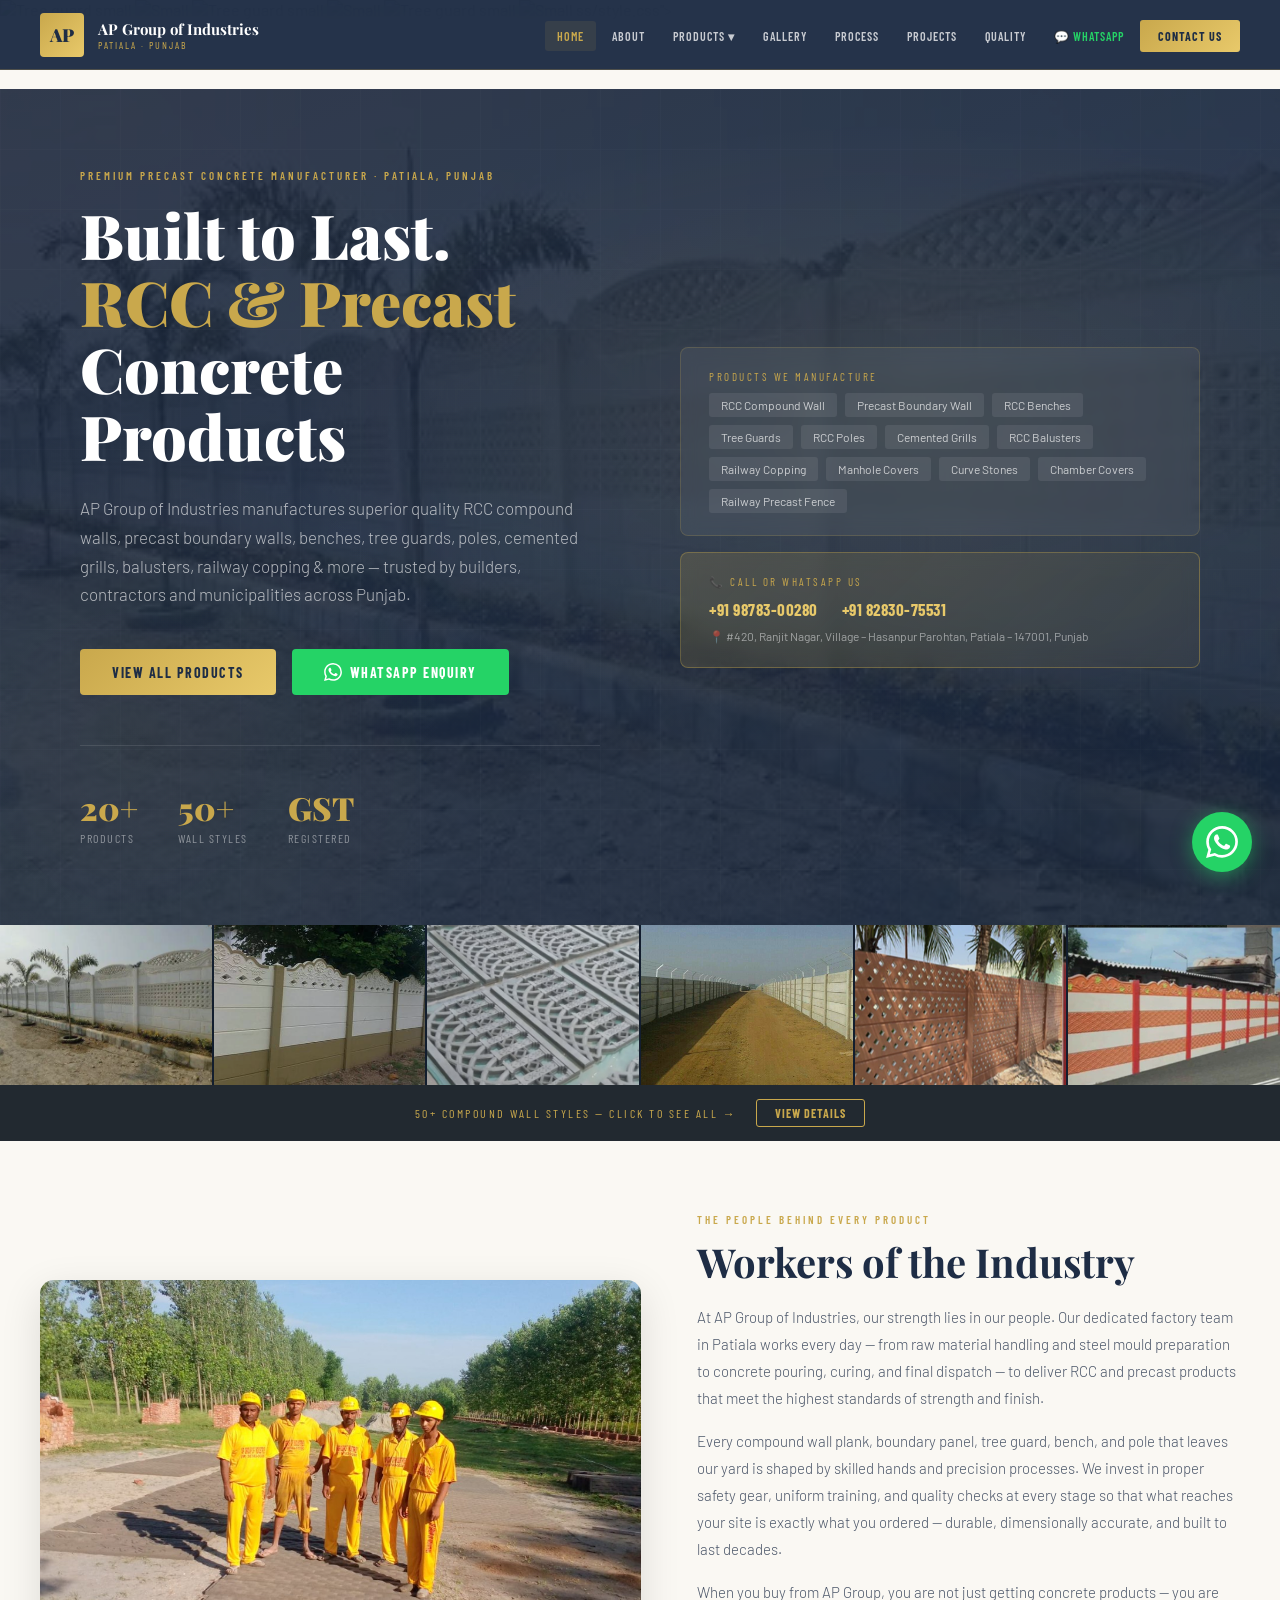
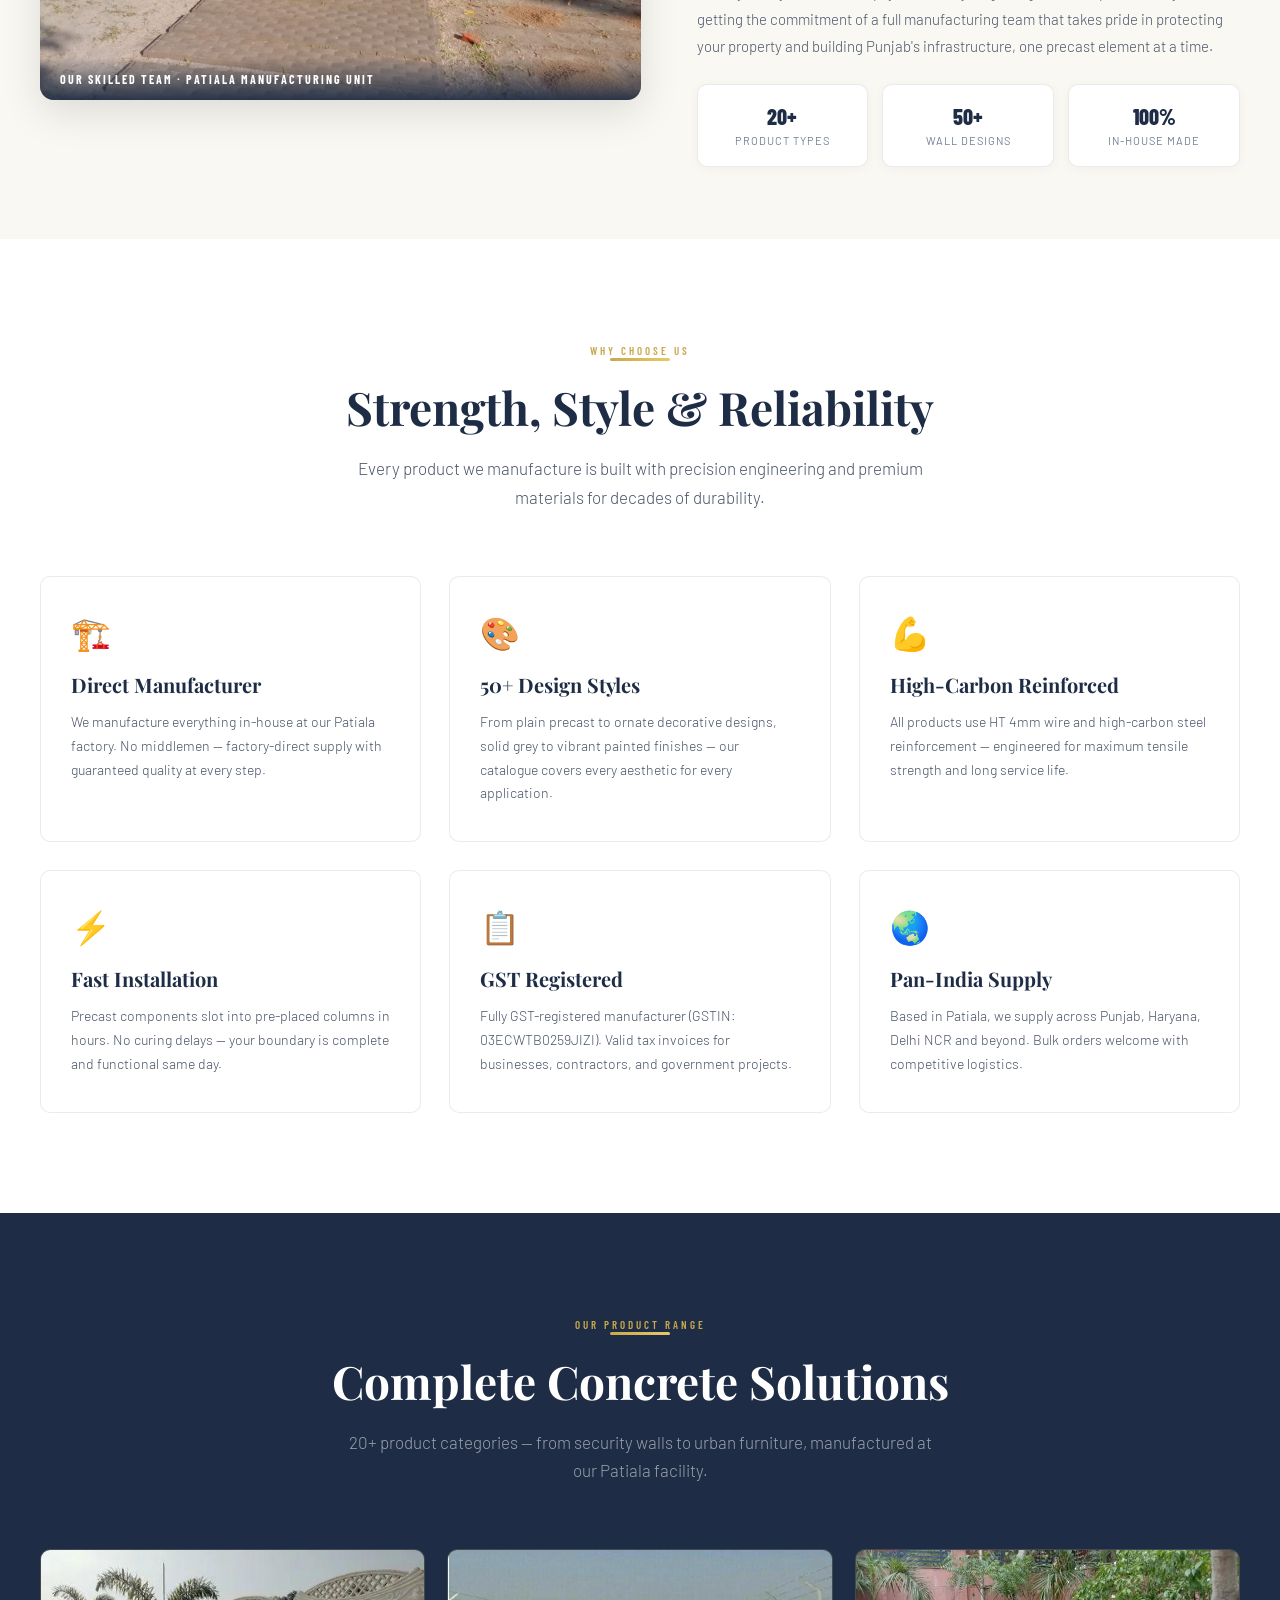
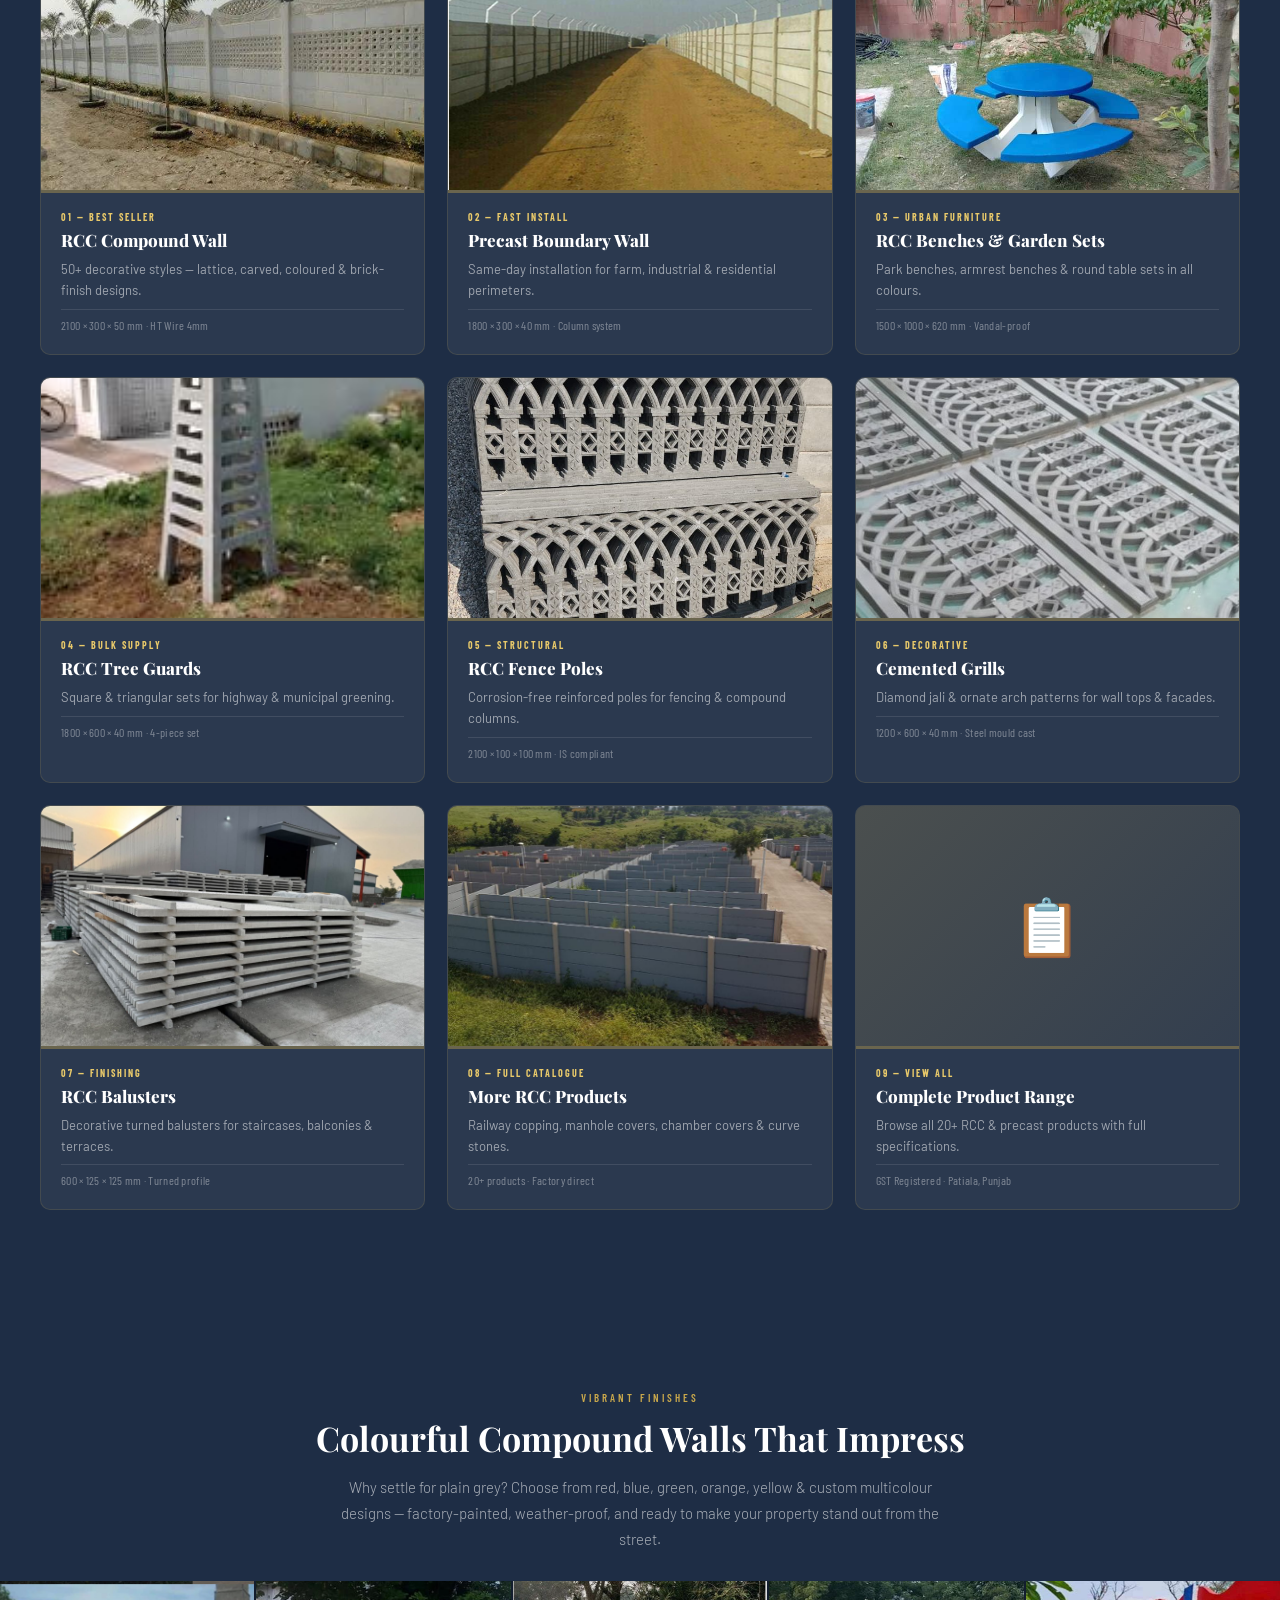
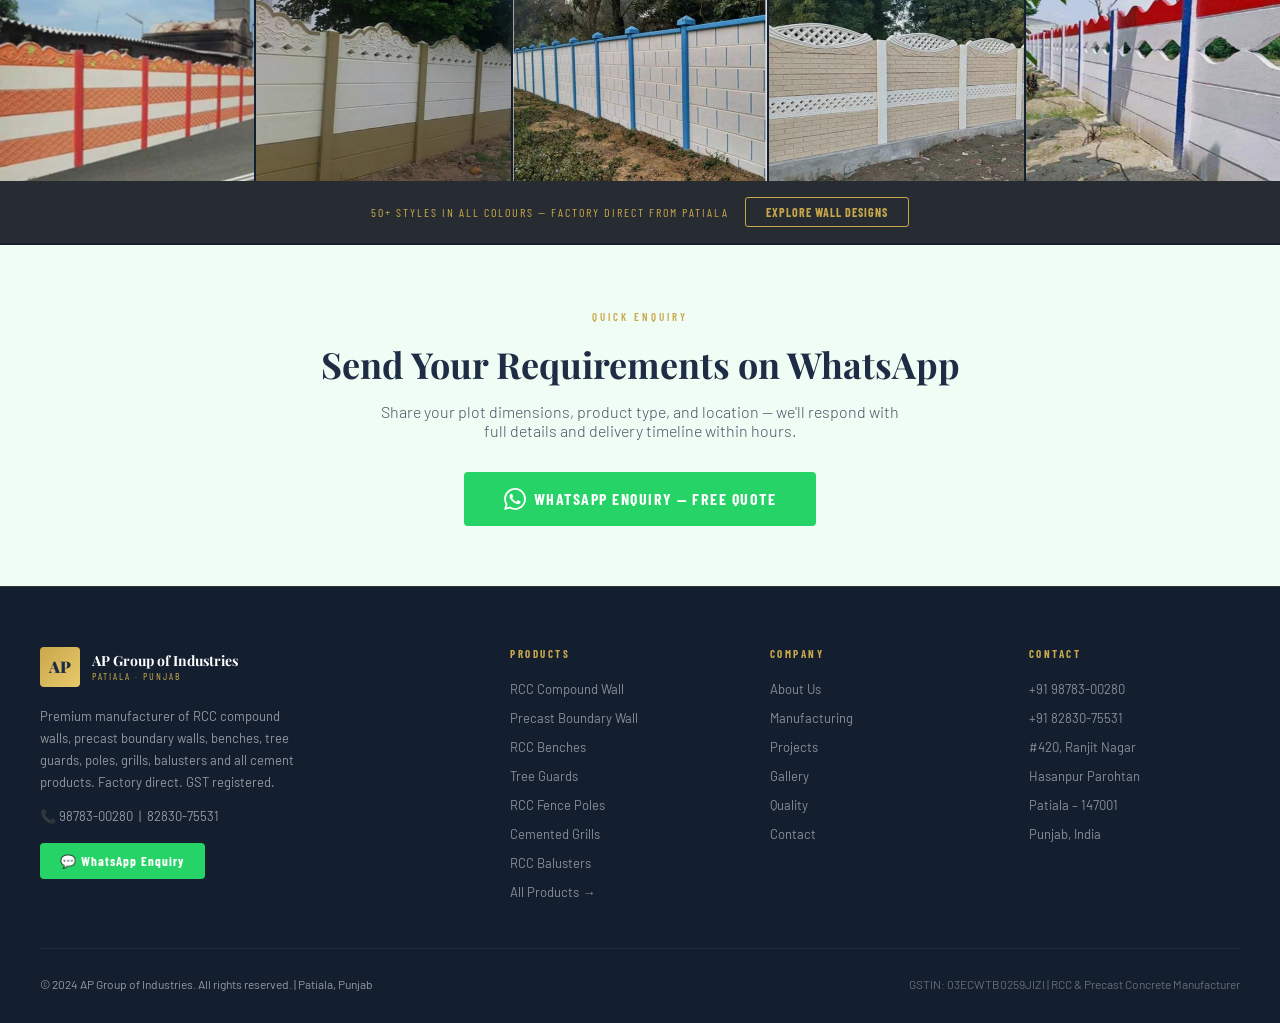
==== commit 7364271e: "Fix CSS link tag error" ====
--- a/index.html
+++ b/index.html
@@ -22,6 +22,108 @@
 <link rel="preconnect" href="https://fonts.gstatic.com" crossorigin>
 <link href="https://fonts.googleapis.com/css2?family=Playfair+Display:wght@400;700;900&family=Barlow:wght@300;400;500;600&family=Barlow+Condensed:wght@400;600;700&display=swap" rel="stylesheet">
 <link rel="stylesheet" href="css/style.css">
+<img src="images/products/planter/planter2.jpeg" alt="Tree guard small">
+<!-- ...existing code... -->
+<img src="images/products/planter/planter2.jpeg" onclick="switchProdImg(this,'images/products/planter/planter2.jpeg')" alt="Small">
+<!-- ...existing code... -->
+<script src="js/main.js"></script>
+<script>
+window.addEventListener('DOMContentLoaded', () => {
+  document.querySelectorAll('img').forEach(img => {
+    img.addEventListener('error', function () {
+      if (this.dataset.imageFallback) return;
+      this.dataset.imageFallback = '1';
+      const src = this.getAttribute('src') || '';
+      const fallbackRules = [
+        [/palnter2\.jpeg$/i, 'planter2.jpeg'],
+        [/palnter2\.jpg$/i, 'planter2.jpg'],
+        [/copping/gi, 'coping'],
+        [/coping/gi, 'copping'],
+        [/\.jpeg$/i, '.jpg'],
+        [/\.jpg$/i, '.jpeg']
+      ];
+      for (const [pattern, replacement] of fallbackRules) {
+        const next = src.replace(pattern, replacement);
+        if (next !== src) {
+          this.src = next;
+          return;
+        }
+      }
+      this.src = 'data:image/svg+xml;charset=UTF-8,<svg xmlns="http://www.w3.org/2000/svg" width="400" height="240"><rect width="100%" height="100%" fill="%23f8f8f8"/><text x="50%" y="50%" dominant-baseline="middle" text-anchor="middle" fill="%23999" font-family="Arial, sans-serif" font-size="16">Image not available</text></svg>';
+    });
+  });
+});
+</script>
+</body>
+</html><!-- ...existing code... -->
+<img src="images/products/planter/planter2.jpeg" alt="Tree guard small">
+<!-- ...existing code... -->
+<img src="images/products/planter/planter2.jpeg" onclick="switchProdImg(this,'images/products/planter/planter2.jpeg')" alt="Small">
+<!-- ...existing code... -->
+<script src="js/main.js"></script>
+<script>
+window.addEventListener('DOMContentLoaded', () => {
+  document.querySelectorAll('img').forEach(img => {
+    img.addEventListener('error', function () {
+      if (this.dataset.imageFallback) return;
+      this.dataset.imageFallback = '1';
+      const src = this.getAttribute('src') || '';
+      const fallbackRules = [
+        [/palnter2\.jpeg$/i, 'planter2.jpeg'],
+        [/palnter2\.jpg$/i, 'planter2.jpg'],
+        [/copping/gi, 'coping'],
+        [/coping/gi, 'copping'],
+        [/\.jpeg$/i, '.jpg'],
+        [/\.jpg$/i, '.jpeg']
+      ];
+      for (const [pattern, replacement] of fallbackRules) {
+        const next = src.replace(pattern, replacement);
+        if (next !== src) {
+          this.src = next;
+          return;
+        }
+      }
+      this.src = 'data:image/svg+xml;charset=UTF-8,<svg xmlns="http://www.w3.org/2000/svg" width="400" height="240"><rect width="100%" height="100%" fill="%23f8f8f8"/><text x="50%" y="50%" dominant-baseline="middle" text-anchor="middle" fill="%23999" font-family="Arial, sans-serif" font-size="16">Image not available</text></svg>';
+    });
+  });
+});
+</script>
+</body>
+</html><!-- ...existing code... -->
+<img src="images/products/planter/planter2.jpeg" alt="Tree guard small">
+<!-- ...existing code... -->
+<img src="images/products/planter/planter2.jpeg" onclick="switchProdImg(this,'images/products/planter/planter2.jpeg')" alt="Small">
+<!-- ...existing code... -->
+<script src="js/main.js"></script>
+<script>
+window.addEventListener('DOMContentLoaded', () => {
+  document.querySelectorAll('img').forEach(img => {
+    img.addEventListener('error', function () {
+      if (this.dataset.imageFallback) return;
+      this.dataset.imageFallback = '1';
+      const src = this.getAttribute('src') || '';
+      const fallbackRules = [
+        [/palnter2\.jpeg$/i, 'planter2.jpeg'],
+        [/palnter2\.jpg$/i, 'planter2.jpg'],
+        [/copping/gi, 'coping'],
+        [/coping/gi, 'copping'],
+        [/\.jpeg$/i, '.jpg'],
+        [/\.jpg$/i, '.jpeg']
+      ];
+      for (const [pattern, replacement] of fallbackRules) {
+        const next = src.replace(pattern, replacement);
+        if (next !== src) {
+          this.src = next;
+          return;
+        }
+      }
+      this.src = 'data:image/svg+xml;charset=UTF-8,<svg xmlns="http://www.w3.org/2000/svg" width="400" height="240"><rect width="100%" height="100%" fill="%23f8f8f8"/><text x="50%" y="50%" dominant-baseline="middle" text-anchor="middle" fill="%23999" font-family="Arial, sans-serif" font-size="16">Image not available</text></svg>';
+    });
+  });
+});
+</script>
+</body>
+</html>ss/style.css">
 <link rel="icon" type="image/svg+xml" href="data:image/svg+xml,<svg xmlns='http://www.w3.org/2000/svg' viewBox='0 0 100 100'><rect width='100' height='100' rx='12' fill='%231e2d45'/><text y='.85em' font-size='58' font-family='serif' font-weight='900' fill='%23c9a84c' x='8'>AP</text></svg>">
 </head>
 <body>
@@ -599,7 +701,7 @@
       </div>
       <div class="wall-designs wall-designs-compact reveal">
         <div class="wall-card reveal" onclick="enquireProduct('RCC Compound Wall - Multicolour Diamond Jali Wall','Design 01: Plank 2100 x 300 x 50 mm')">
-          <img src="images/products/walls/pdf-catalogue/wall-photo-01.png" alt="RCC Compound Wall - Multicolour Diamond Jali Wall">
+          <img src="images/products/walls/wall1.png" alt="RCC Compound Wall - Multicolour Diamond Jali Wall">
           <h4>RCC Multicolour Diamond Jali Wall</h4>
           <ul>
             <li><strong>Type:</strong> Compound Wall</li>
@@ -607,7 +709,7 @@
           </ul>
         </div>
         <div class="wall-card reveal" onclick="enquireProduct('RCC Boundary Wall - Scalloped Floral Brick Finish','Design 02: Plank 1800 x 300 x 50 mm')">
-          <img src="images/products/walls/pdf-catalogue/wall-photo-02.png" alt="RCC Boundary Wall - Scalloped Floral Brick Finish">
+          <img src="images/products/walls/wall2.png" alt="RCC Boundary Wall - Scalloped Floral Brick Finish">
           <h4>RCC Scalloped Floral Brick Finish</h4>
           <ul>
             <li><strong>Type:</strong> Boundary Wall</li>
@@ -615,7 +717,7 @@
           </ul>
         </div>
         <div class="wall-card reveal" onclick="enquireProduct('RCC Compound Wall - Blue & White Brick Lattice Top','Design 03: Plank 1800 x 300 x 50 mm')">
-          <img src="images/products/walls/pdf-catalogue/wall-photo-03.png" alt="RCC Compound Wall - Blue & White Brick Lattice Top">
+          <img src="images/products/walls/wall3.png" alt="RCC Compound Wall - Blue & White Brick Lattice Top">
           <h4>RCC Blue & White Brick Lattice Top</h4>
           <ul>
             <li><strong>Type:</strong> Compound Wall</li>
@@ -623,7 +725,7 @@
           </ul>
         </div>
         <div class="wall-card reveal" onclick="enquireProduct('RCC Boundary Wall - Beige Brick Diamond Jali Cap','Design 04: Plank 1800 x 300 x 50 mm')">
-          <img src="images/products/walls/pdf-catalogue/wall-photo-04.png" alt="RCC Boundary Wall - Beige Brick Diamond Jali Cap">
+          <img src="images/products/walls/wall4.png" alt="RCC Boundary Wall - Beige Brick Diamond Jali Cap">
           <h4>RCC Beige Brick Diamond Jali Cap</h4>
           <ul>
             <li><strong>Type:</strong> Boundary Wall</li>
@@ -631,7 +733,7 @@
           </ul>
         </div>
         <div class="wall-card reveal" onclick="enquireProduct('RCC Compound Wall - Grey Floral Scroll Brick Texture','Design 05: Plank 1800 x 300 x 50 mm')">
-          <img src="images/products/walls/pdf-catalogue/wall-photo-05.png" alt="RCC Compound Wall - Grey Floral Scroll Brick Texture">
+          <img src="images/products/walls/wall5.png" alt="RCC Compound Wall - Grey Floral Scroll Brick Texture">
           <h4>RCC Grey Floral Scroll Brick Texture</h4>
           <ul>
             <li><strong>Type:</strong> Compound Wall</li>
@@ -639,7 +741,7 @@
           </ul>
         </div>
         <div class="wall-card reveal" onclick="enquireProduct('RCC Compound Wall - Plain Grey with Concertina Wire','Design 06: Plank 2100 x 300 x 50 mm')">
-          <img src="images/products/walls/pdf-catalogue/wall-photo-06.png" alt="RCC Compound Wall - Plain Grey with Concertina Wire">
+          <img src="images/products/walls/wall-premium-design.png" alt="RCC Compound Wall - Plain Grey with Concertina Wire">
           <h4>RCC Plain Grey with Concertina Wire</h4>
           <ul>
             <li><strong>Type:</strong> Compound Wall</li>
@@ -647,7 +749,7 @@
           </ul>
         </div>
         <div class="wall-card reveal" onclick="enquireProduct('RCC Boundary Wall - Terracotta Diamond Jali','Design 07: Plank 1800 x 300 x 50 mm')">
-          <img src="images/products/walls/pdf-catalogue/wall-photo-07.png" alt="RCC Boundary Wall - Terracotta Diamond Jali">
+          <img src="images/products/walls/wall-jali-panels.png" alt="RCC Boundary Wall - Terracotta Diamond Jali">
           <h4>RCC Terracotta Diamond Jali</h4>
           <ul>
             <li><strong>Type:</strong> Boundary Wall</li>
@@ -655,7 +757,7 @@
           </ul>
         </div>
         <div class="wall-card reveal" onclick="enquireProduct('RCC Compound Wall - Plain Grey 5-Panel Standard','Design 08: Plank 2100 x 300 x 50 mm')">
-          <img src="images/products/walls/pdf-catalogue/wall-photo-08.png" alt="RCC Compound Wall - Plain Grey 5-Panel Standard">
+          <img src="images/products/walls/wall-security-barbed.png" alt="RCC Compound Wall - Plain Grey 5-Panel Standard">
           <h4>RCC Plain Grey 5-Panel Standard</h4>
           <ul>
             <li><strong>Type:</strong> Compound Wall</li>
@@ -663,7 +765,7 @@
           </ul>
         </div>
         <div class="wall-card reveal" onclick="enquireProduct('RCC Compound Wall - Plain Grey Economy Style','Design 09: Plank 2100 x 300 x 50 mm')">
-          <img src="images/products/walls/pdf-catalogue/wall-photo-09.png" alt="RCC Compound Wall - Plain Grey Economy Style">
+          <img src="images/products/walls/wall6.png" alt="RCC Compound Wall - Plain Grey Economy Style">
           <h4>RCC Plain Grey Economy Style</h4>
           <ul>
             <li><strong>Type:</strong> Compound Wall</li>
@@ -671,7 +773,7 @@
           </ul>
         </div>
         <div class="wall-card reveal" onclick="enquireProduct('RCC Compound Wall - Grey Floral Top Brick Texture','Design 10: Plank 2100 x 300 x 50 mm')">
-          <img src="images/products/walls/pdf-catalogue/wall-photo-10.png" alt="RCC Compound Wall - Grey Floral Top Brick Texture">
+          <img src="images/products/walls/wall1.png" alt="RCC Compound Wall - Grey Floral Top Brick Texture">
           <h4>RCC Grey Floral Top Brick Texture</h4>
           <ul>
             <li><strong>Type:</strong> Compound Wall</li>
@@ -679,7 +781,7 @@
           </ul>
         </div>
         <div class="wall-card reveal" onclick="enquireProduct('RCC Compound Wall - Grey Scalloped Top Brick Design','Design 11: Plank 2100 x 300 x 50 mm')">
-          <img src="images/products/walls/pdf-catalogue/wall-photo-11.png" alt="RCC Compound Wall - Grey Scalloped Top Brick Design">
+          <img src="images/products/walls/wall2.png" alt="RCC Compound Wall - Grey Scalloped Top Brick Design">
           <h4>RCC Grey Scalloped Top Brick Design</h4>
           <ul>
             <li><strong>Type:</strong> Compound Wall</li>
@@ -687,7 +789,7 @@
           </ul>
         </div>
         <div class="wall-card reveal" onclick="enquireProduct('RCC Compound Wall - Red & White Painted Design','Design 12: Plank 2100 x 300 x 50 mm')">
-          <img src="images/products/walls/pdf-catalogue/wall-photo-12.png" alt="RCC Compound Wall - Red & White Painted Design">
+          <img src="images/products/walls/wall3.png" alt="RCC Compound Wall - Red & White Painted Design">
           <h4>RCC Red & White Painted Design</h4>
           <ul>
             <li><strong>Type:</strong> Compound Wall</li>
@@ -695,7 +797,7 @@
           </ul>
         </div>
         <div class="wall-card reveal" onclick="enquireProduct('RCC Boundary Wall - Grey Brick Texture Standard','Design 13: Plank 1800 x 300 x 50 mm')">
-          <img src="images/products/walls/pdf-catalogue/wall-photo-13.png" alt="RCC Boundary Wall - Grey Brick Texture Standard">
+          <img src="images/products/walls/wall4.png" alt="RCC Boundary Wall - Grey Brick Texture Standard">
           <h4>RCC Grey Brick Texture Standard</h4>
           <ul>
             <li><strong>Type:</strong> Boundary Wall</li>
@@ -703,7 +805,7 @@
           </ul>
         </div>
         <div class="wall-card reveal" onclick="enquireProduct('RCC Compound Wall - White Lattice Top Design','Design 14: Plank 2100 x 300 x 50 mm')">
-          <img src="images/products/walls/pdf-catalogue/wall-photo-14.png" alt="RCC Compound Wall - White Lattice Top Design">
+          <img src="images/products/walls/wall5.png" alt="RCC Compound Wall - White Lattice Top Design">
           <h4>RCC White Lattice Top Design</h4>
           <ul>
             <li><strong>Type:</strong> Compound Wall</li>
@@ -711,7 +813,7 @@
           </ul>
         </div>
         <div class="wall-card reveal" onclick="enquireProduct('RCC Compound Wall - Green & White Scalloped Top','Design 15: Plank 2100 x 300 x 50 mm')">
-          <img src="images/products/walls/pdf-catalogue/wall-photo-15.png" alt="RCC Compound Wall - Green & White Scalloped Top">
+          <img src="images/products/walls/wall6.png" alt="RCC Compound Wall - Green & White Scalloped Top">
           <h4>RCC Green & White Scalloped Top</h4>
           <ul>
             <li><strong>Type:</strong> Compound Wall</li>
@@ -990,7 +1092,7 @@
           <img class="prod-sale-main" src="images/products/poles/pole1.jpeg" alt="RCC Fence Poles">
           <div class="prod-sale-thumbs">
             <img src="images/products/poles/pole1.jpeg" class="active" onclick="switchProdImg(this,'images/products/poles/pole1.jpeg')" alt="Pole 1">
-            <img src="images/products/poles/rcc-fence-pole-stack.png" onclick="switchProdImg(this,'images/products/poles/rcc-fence-pole-stack.png')" alt="RCC Fence Pole Stack">
+            <img src="images/products/poles/pole5.jpeg" onclick="switchProdImg(this,'images/products/poles/pole5.jpeg')" alt="Pole 5">
             <img src="images/products/poles/pole2.jpeg" onclick="switchProdImg(this,'images/products/poles/pole2.jpeg')" alt="Pole 2">
             <img src="images/products/poles/pole3.jpeg" onclick="switchProdImg(this,'images/products/poles/pole3.jpeg')" alt="Pole 3">
             <img src="images/products/poles/pole4.jpeg" onclick="switchProdImg(this,'images/products/poles/pole4.jpeg')" alt="Pole 4">
@@ -1192,19 +1294,19 @@
       </div>
       <div class="ps-grid ps-grid-3 reveal" style="margin-bottom:50px;">
         <div class="ps-card" onclick="enquireProduct('RCC Fence Pole Large','2100 x 100 x 100 mm')">
-          <div class="ps-card-img"><img src="images/products/poles/rcc-fence-pole-stack.png" alt="RCC Fence Pole Stack"></div>
+          <div class="ps-card-img"><img src="images/products/poles/pole2.jpeg" alt="RCC Fence Pole Stack"></div>
           <div class="ps-card-body"><span class="ps-cat">Structural</span><h3>RCC Fence Pole (Large)</h3><p>2100 × 100 × 100 mm</p></div>
         </div>
         <div class="ps-card" onclick="enquireProduct('RCC Chamber and Cover Square','600 x 600 x 1800 mm')">
-          <div class="ps-card-img"><img src="images/products/misc/rcc-chamber-cover-square.png" alt="RCC Chamber Cover Square"></div>
+          <div class="ps-card-img"><img src="images/products/benches/bench1.jpeg" alt="RCC Chamber Cover Square"></div>
           <div class="ps-card-body"><span class="ps-cat">Utility</span><h3>RCC Chamber &amp; Cover Square</h3><p>600 × 600 × 1800 mm</p></div>
         </div>
         <div class="ps-card" onclick="enquireProduct('RCC Coping Stone','Wall cap / coping stone')">
-          <div class="ps-card-img"><img src="images/products/misc/rcc-coping-stone-wall-cap.png" alt="RCC Coping Stone Wall Cap"></div>
+          <div class="ps-card-img"><img src="images/products/benches/bench2.jpeg" alt="RCC Coping Stone Wall Cap"></div>
           <div class="ps-card-body"><span class="ps-cat">Finishing</span><h3>RCC Coping Stone (Wall Cap)</h3><p>Chamfered top for water runoff</p></div>
         </div>
         <div class="ps-card" onclick="enquireProduct('RCC Railway Copping','900 x 600 x 100 mm')">
-          <div class="ps-card-img"><img src="images/products/misc/rcc-railway-copping-platform.png" alt="RCC Railway Copping Platform"></div>
+          <div class="ps-card-img"><img src="images/products/benches/bench3.jpeg" alt="RCC Railway Copping Platform"></div>
           <div class="ps-card-body"><span class="ps-cat">Railway</span><h3>RCC Railway Copping</h3><p>900 × 600 × 100 mm</p></div>
         </div>
         <div class="ps-card" onclick="enquireProduct('RCC Boundary Wall Vertical Slat','Precast roadside railing')">
@@ -1231,7 +1333,7 @@
         <div class="ps-card" onclick="enquireProduct('RCC Blue White Pattern Wall')"><div class="ps-card-img"><img src="images/products/walls/rcc-blue-white-pattern-boundary.png" alt="Blue White Pattern Wall"></div><div class="ps-card-body"><span class="ps-cat">Boundary Wall</span><h3>Blue &amp; White Pattern Wall</h3><p>1800 × 300 × 50 mm</p></div></div>
         <div class="ps-card" onclick="enquireProduct('RCC Blue White Slat Wall')"><div class="ps-card-img"><img src="images/products/walls/rcc-blue-white-slat-painting.png" alt="Blue White Slat Wall"></div><div class="ps-card-body"><span class="ps-cat">Boundary Wall</span><h3>Blue &amp; White Slat Wall</h3><p>1800 × 300 × 50 mm</p></div></div>
         <div class="ps-card" onclick="enquireProduct('RCC Vertical Slat Roadside Railing')"><div class="ps-card-img"><img src="images/products/walls/rcc-vertical-slat-curved-roadside.png" alt="Vertical Slat Roadside Railing"></div><div class="ps-card-body"><span class="ps-cat">Boundary Wall</span><h3>Vertical Slat Roadside Railing</h3><p>1800 × 300 × 50 mm</p></div></div>
-        <div class="ps-card" onclick="enquireProduct('RCC Railway Platform Slab')"><div class="ps-card-img"><img src="images/products/misc/rcc-railway-platform-slab-sippo.png" alt="RCC Railway Platform Slab"></div><div class="ps-card-body"><span class="ps-cat">Railway</span><h3>RCC Railway Platform Slab</h3><p>900 × 600 × 100 mm</p></div></div>
+        <div class="ps-card" onclick="enquireProduct('RCC Railway Platform Slab')"><div class="ps-card-img"><img src="images/products/poles/pole2.jpeg" alt="RCC Railway Platform Slab"></div><div class="ps-card-body"><span class="ps-cat">Railway</span><h3>RCC Railway Platform Slab</h3><p>900 × 600 × 100 mm</p></div></div>
       </div>
 
       <!-- Products table -->
@@ -1293,18 +1395,18 @@
     <div class="section-inner">
       <div class="section-head reveal"><span class="label">Compound &amp; Boundary Walls</span><div class="divider"></div><h2>15 Catalogue Wall Designs</h2></div>
       <div class="wall-designs reveal" style="margin-bottom:60px;">
-        <div class="wall-card" onclick="showPage('compound-wall')"><img src="images/products/walls/pdf-catalogue/wall-photo-01.png" alt="Multicolour Diamond Jali Compound Wall"><h4>RCC Multicolour Diamond Jali Wall</h4><ul><li><strong>Type:</strong> Compound Wall</li><li><strong>Plank:</strong> 2100 × 300 × 50 mm</li></ul></div>
-        <div class="wall-card" onclick="showPage('boundary-wall')"><img src="images/products/walls/pdf-catalogue/wall-photo-02.png" alt="Scalloped Floral Boundary Wall"><h4>RCC Scalloped Floral Brick Finish</h4><ul><li><strong>Type:</strong> Boundary Wall</li><li><strong>Plank:</strong> 1800 × 300 × 50 mm</li></ul></div>
+        <div class="wall-card" onclick="showPage('compound-wall')"><img src="images/products/walls/wall1.png" alt="Multicolour Diamond Jali Compound Wall"><h4>RCC Multicolour Diamond Jali Wall</h4><ul><li><strong>Type:</strong> Compound Wall</li><li><strong>Plank:</strong> 2100 × 300 × 50 mm</li></ul></div>
+        <div class="wall-card" onclick="showPage('boundary-wall')"><img src="images/products/walls/wall2.png" alt="Scalloped Floral Boundary Wall"><h4>RCC Scalloped Floral Brick Finish</h4><ul><li><strong>Type:</strong> Boundary Wall</li><li><strong>Plank:</strong> 1800 × 300 × 50 mm</li></ul></div>
         <div class="wall-card" onclick="showPage('compound-wall')"><img src="images/products/walls/pdf-catalogue/wall-photo-03.png" alt="Blue White Brick Compound Wall"><h4>RCC Blue &amp; White Brick Lattice Top</h4><ul><li><strong>Type:</strong> Compound Wall</li><li><strong>Plank:</strong> 1800 × 300 × 50 mm</li></ul></div>
         <div class="wall-card" onclick="showPage('boundary-wall')"><img src="images/products/walls/pdf-catalogue/wall-photo-07.png" alt="Terracotta Jali Boundary Wall"><h4>RCC Terracotta Diamond Jali</h4><ul><li><strong>Type:</strong> Boundary Wall</li><li><strong>Plank:</strong> 1800 × 300 × 50 mm</li></ul></div>
         <div class="wall-card" onclick="showPage('compound-wall')"><img src="images/products/walls/pdf-catalogue/wall-photo-12.png" alt="Red White Compound Wall"><h4>RCC Red &amp; White Painted Design</h4><ul><li><strong>Type:</strong> Compound Wall</li><li><strong>Plank:</strong> 2100 × 300 × 50 mm</li></ul></div>
-        <div class="wall-card" onclick="showPage('other-products')"><img src="images/products/poles/rcc-fence-pole-stack.png" alt="RCC Fence Pole Stack"><h4>RCC Fence Pole (Large)</h4><ul><li><strong>Size:</strong> 2100 × 100 × 100 mm</li></ul></div>
+        <div class="wall-card" onclick="showPage('other-products')"><img src="images/products/poles/pole3.jpeg" alt="RCC Fence Pole Stack"><h4>RCC Fence Pole (Large)</h4><ul><li><strong>Size:</strong> 2100 × 100 × 100 mm</li></ul></div>
       </div>
       <div class="section-head reveal"><span class="label">More Products</span><div class="divider"></div><h2>Railway, Chamber &amp; Utility</h2></div>
       <div class="ps-grid ps-grid-3 reveal" style="margin-bottom:60px;">
-        <div class="ps-card" onclick="enquireProduct('RCC Railway Copping')"><div class="ps-card-img"><img src="images/products/misc/rcc-railway-copping-platform.png" alt="RCC Railway Copping"><div class="ps-card-overlay"><span class="ps-view-btn">Get Quote</span></div></div><div class="ps-card-body"><span class="ps-cat">Railway</span><h3>RCC Railway Copping</h3><p>900 × 600 × 100 mm</p></div></div>
-        <div class="ps-card" onclick="enquireProduct('RCC Chamber and Cover Square')"><div class="ps-card-img"><img src="images/products/misc/rcc-chamber-cover-square.png" alt="RCC Chamber Cover"><div class="ps-card-overlay"><span class="ps-view-btn">Get Quote</span></div></div><div class="ps-card-body"><span class="ps-cat">Utility</span><h3>RCC Chamber &amp; Cover Square</h3><p>600 × 600 × 1800 mm</p></div></div>
-        <div class="ps-card" onclick="enquireProduct('RCC Coping Stone Wall Cap')"><div class="ps-card-img"><img src="images/products/misc/rcc-coping-stone-wall-cap.png" alt="RCC Coping Stone"><div class="ps-card-overlay"><span class="ps-view-btn">Get Quote</span></div></div><div class="ps-card-body"><span class="ps-cat">Finishing</span><h3>RCC Coping Stone (Wall Cap)</h3><p>Chamfered top for water runoff</p></div></div>
+        <div class="ps-card" onclick="enquireProduct('RCC Railway Copping')"><div class="ps-card-img"><img src="images/products/poles/pole4.jpeg" alt="RCC Railway Copping"><div class="ps-card-overlay"><span class="ps-view-btn">Get Quote</span></div></div><div class="ps-card-body"><span class="ps-cat">Railway</span><h3>RCC Railway Copping</h3><p>900 × 600 × 100 mm</p></div></div>
+        <div class="ps-card" onclick="enquireProduct('RCC Chamber and Cover Square')"><div class="ps-card-img"><img src="images/products/poles/pole6.jpeg" alt="RCC Chamber Cover"><div class="ps-card-overlay"><span class="ps-view-btn">Get Quote</span></div></div><div class="ps-card-body"><span class="ps-cat">Utility</span><h3>RCC Chamber &amp; Cover Square</h3><p>600 × 600 × 1800 mm</p></div></div>
+        <div class="ps-card" onclick="enquireProduct('RCC Coping Stone Wall Cap')"><div class="ps-card-img"><img src="images/products/walls/wall1.png" alt="RCC Coping Stone"><div class="ps-card-overlay"><span class="ps-view-btn">Get Quote</span></div></div><div class="ps-card-body"><span class="ps-cat">Finishing</span><h3>RCC Coping Stone (Wall Cap)</h3><p>Chamfered top for water runoff</p></div></div>
         <div class="ps-card" onclick="enquireProduct('RCC Oval Picket Boundary Fence')"><div class="ps-card-img"><img src="images/products/walls/rcc-oval-picket-boundary-fence.png" alt="RCC Oval Picket Boundary Fence"><div class="ps-card-overlay"><span class="ps-view-btn">Enquire</span></div></div><div class="ps-card-body"><span class="ps-cat">Boundary Wall</span><h3>RCC Oval Picket Boundary Fence</h3><p>1800 × 300 × 50 mm</p></div></div>
       </div>
 
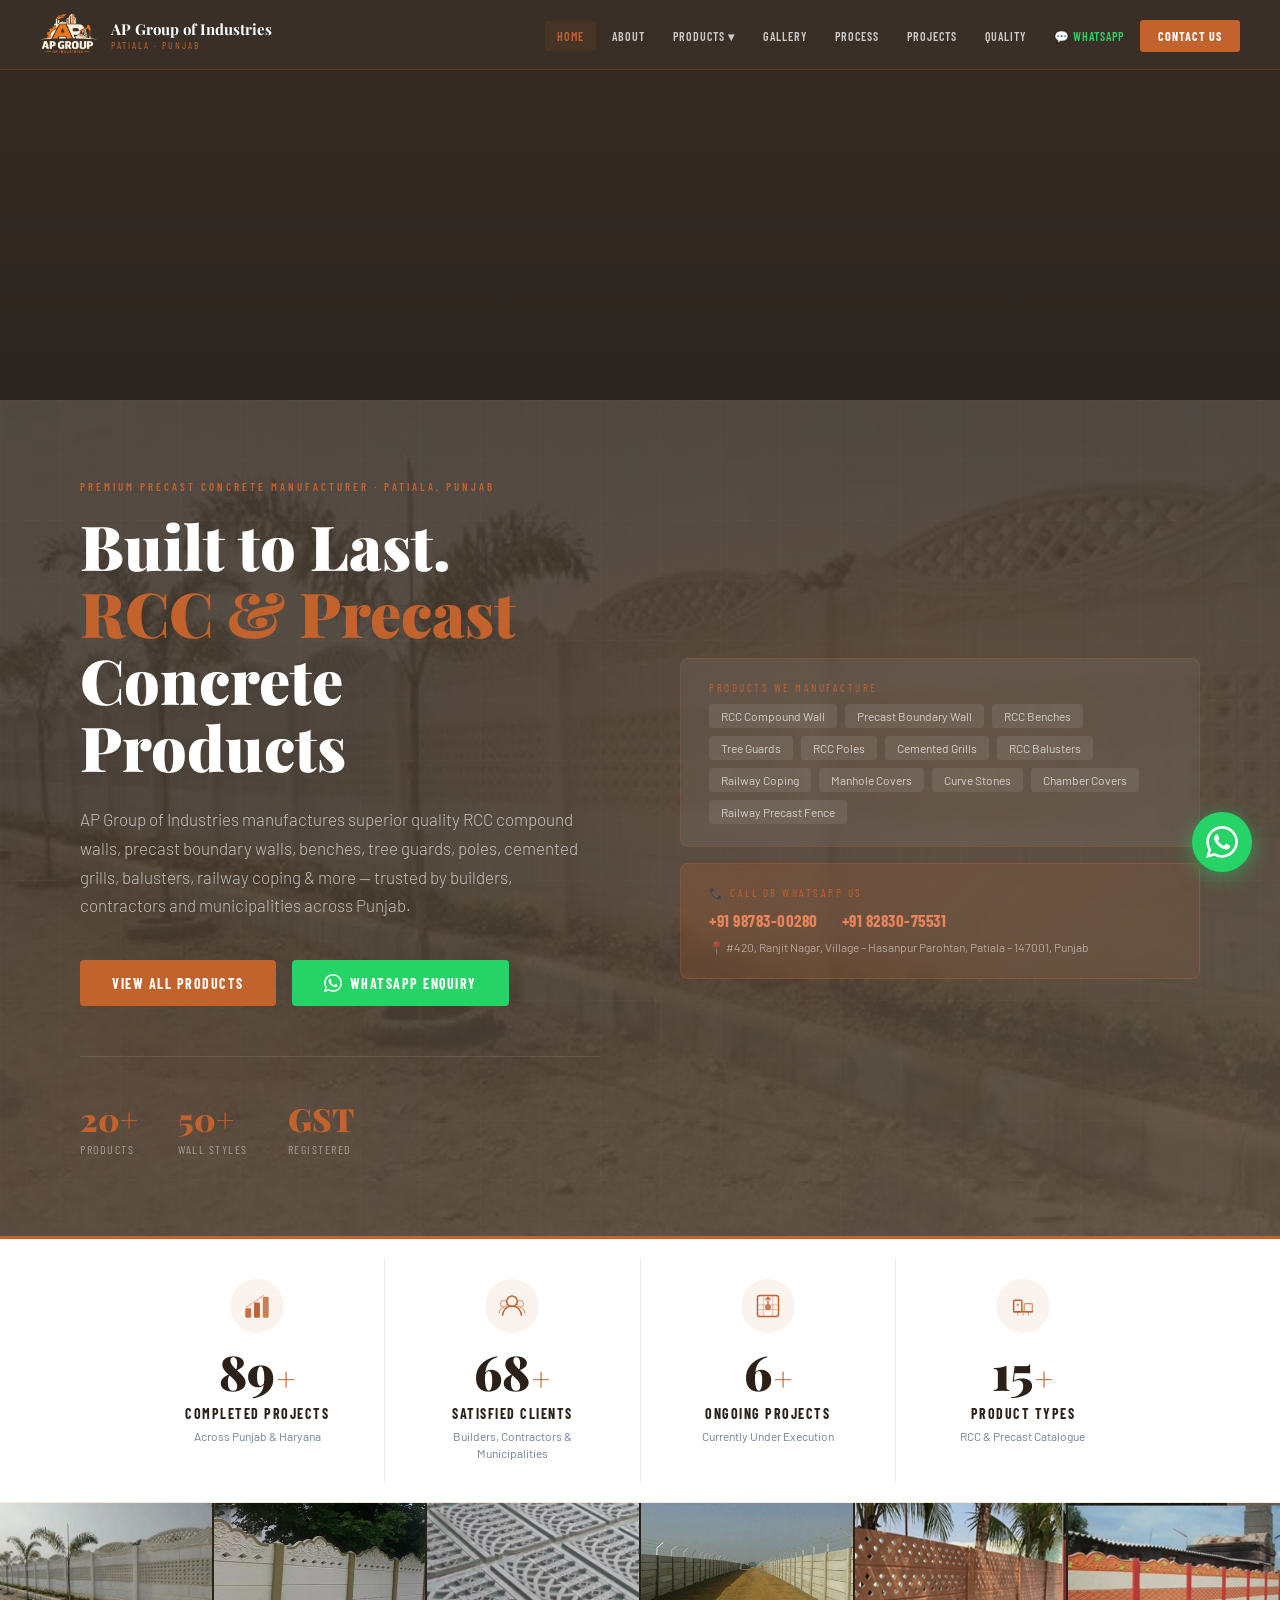
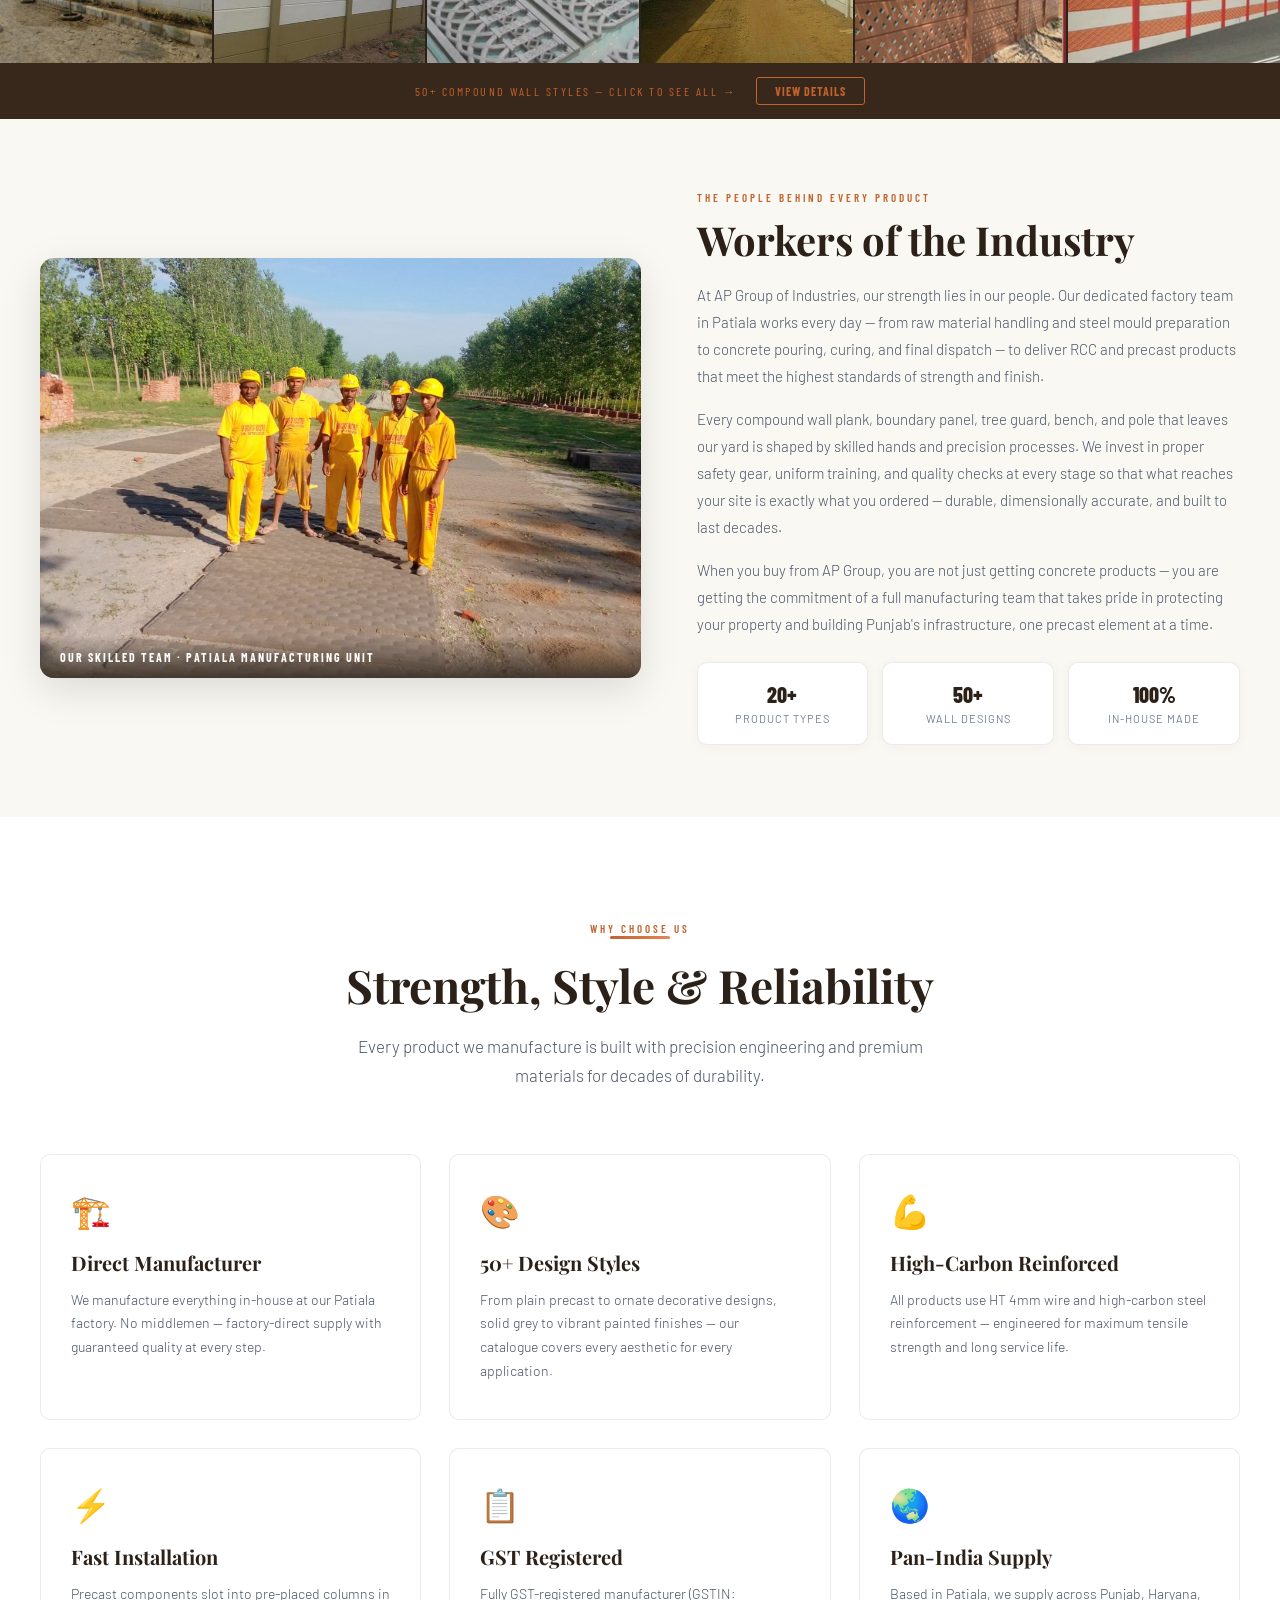
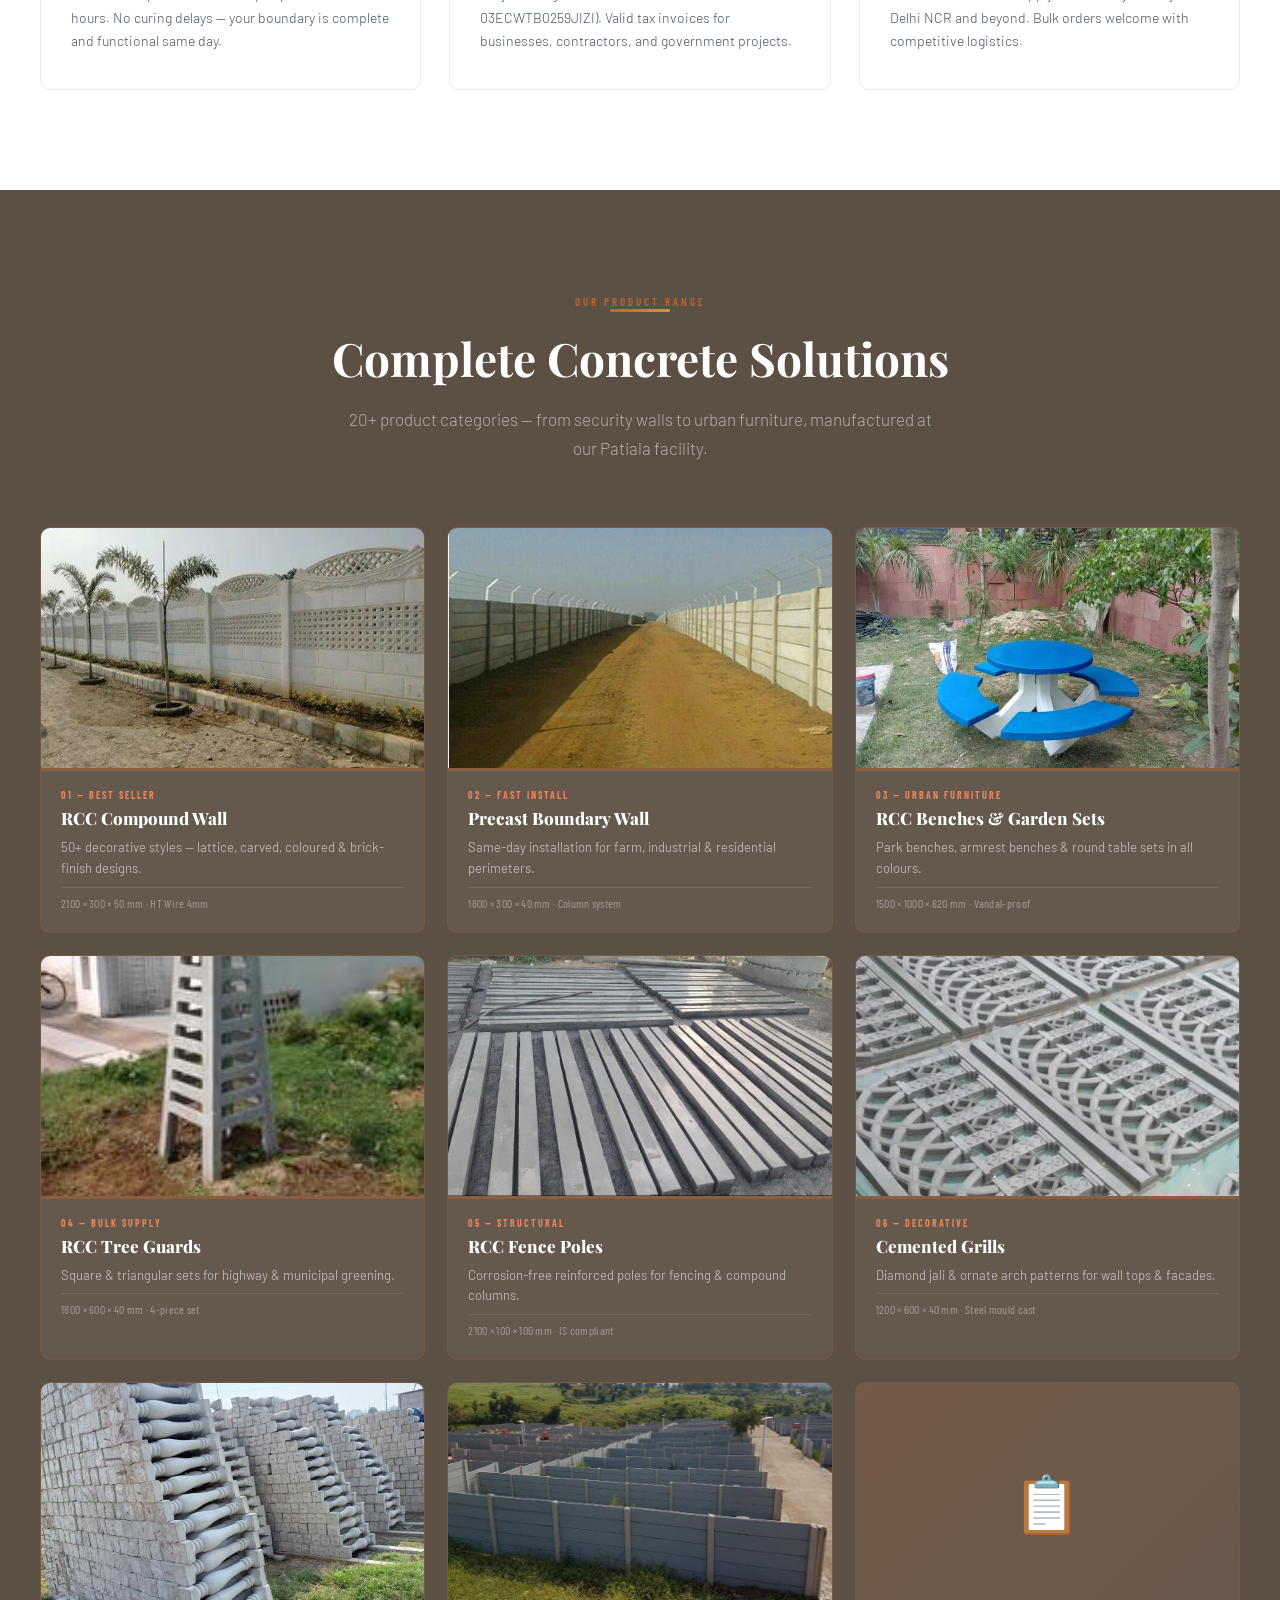
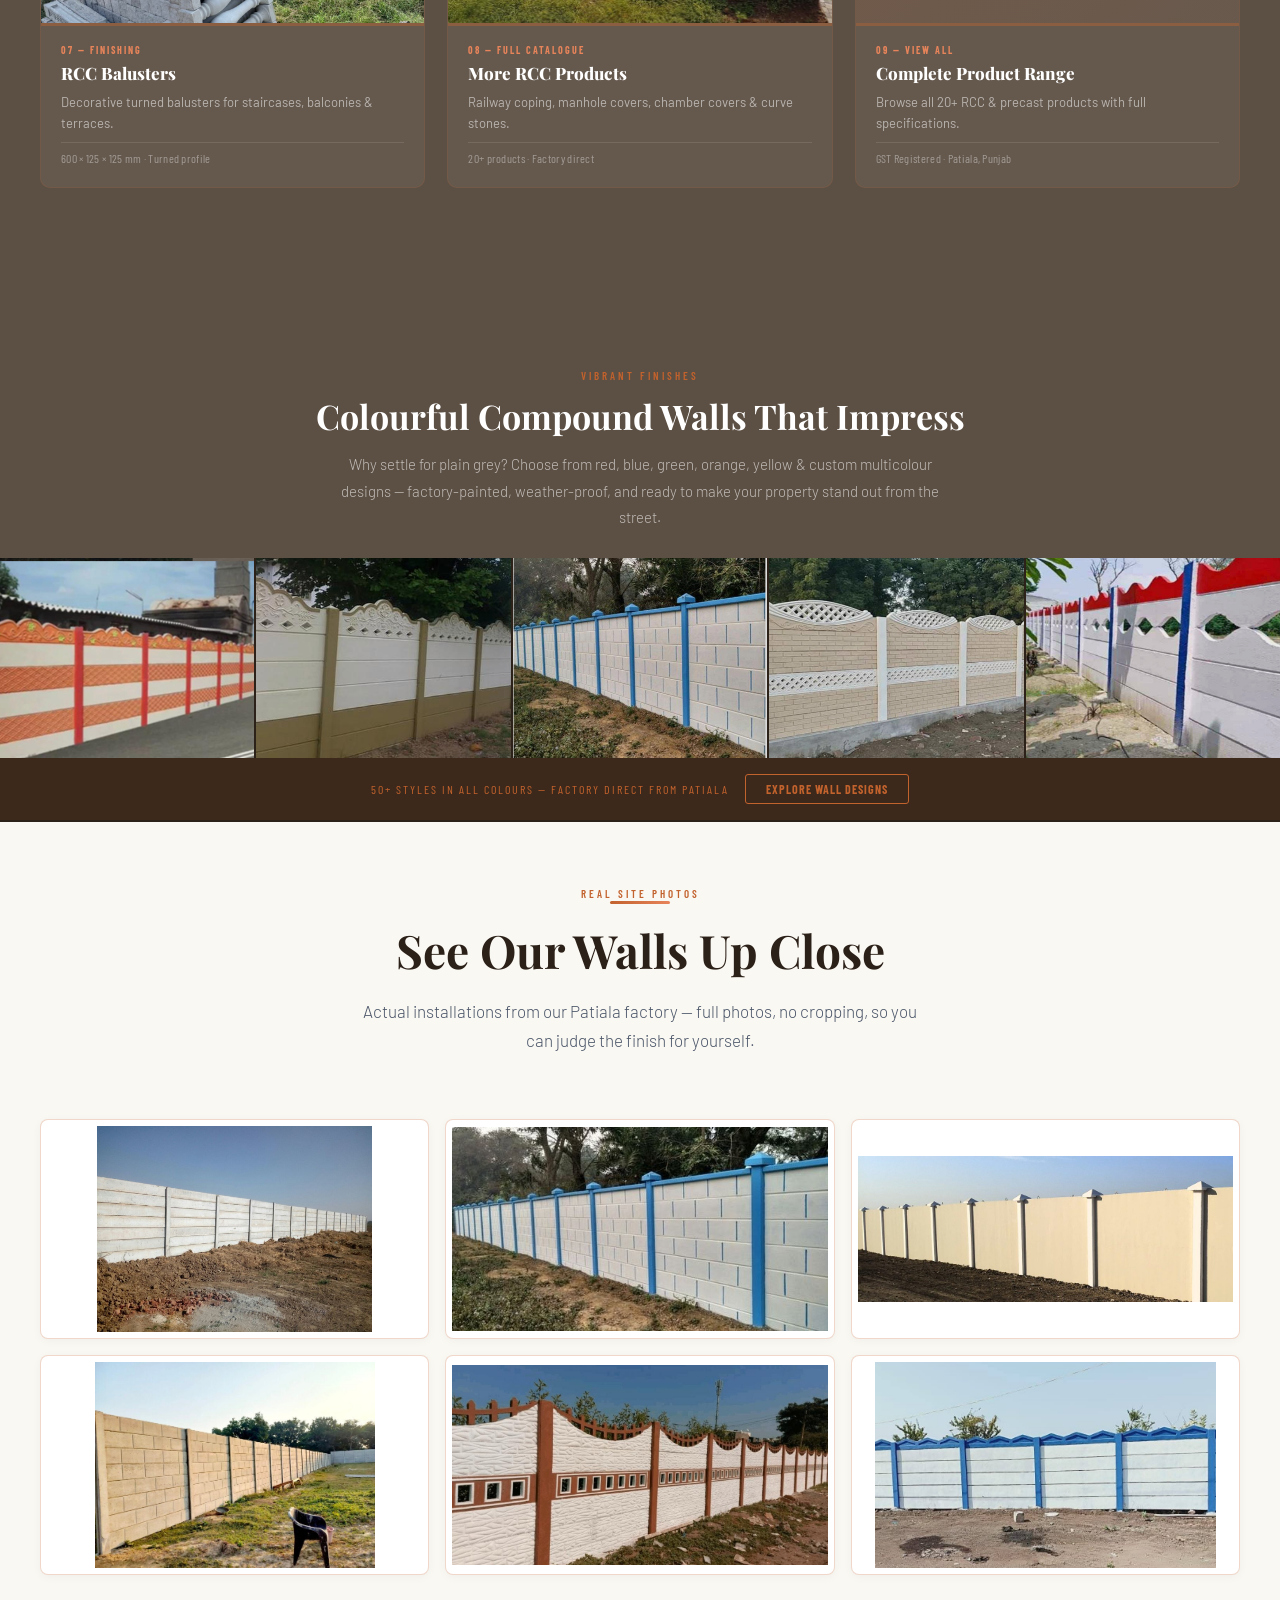
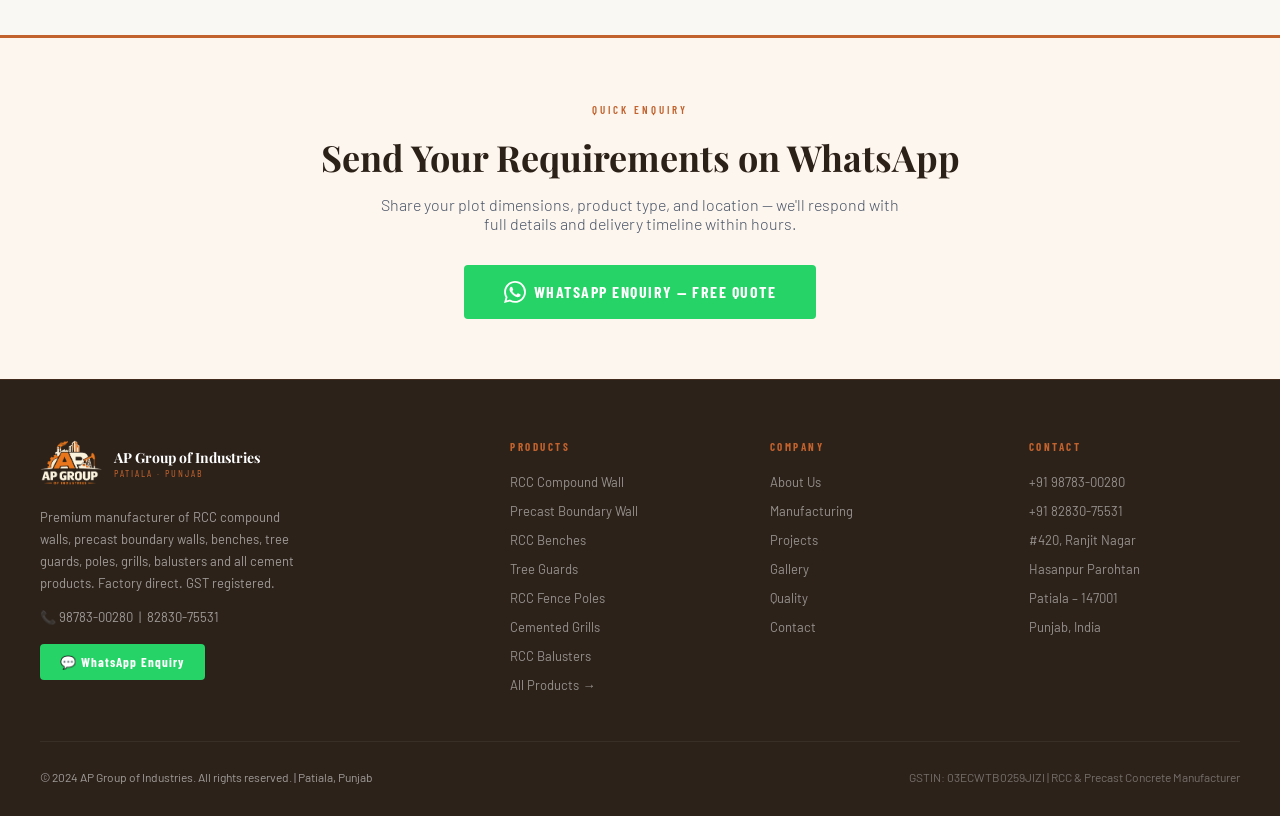
==== commit 764ca987: "Update project files" ====
--- a/index.html
+++ b/index.html
@@ -5,9 +5,9 @@
 <meta name="viewport" content="width=device-width, initial-scale=1.0">
 <title>AP Group of Industries — RCC & Precast Concrete Manufacturer, Patiala Punjab</title>
 <meta name="description" content="Premium manufacturer of RCC compound walls, precast boundary walls, benches, tree guards, RCC poles, cemented grills, balusters & more in Patiala, Punjab. GST registered. Call +91 98783-00280.">
-<meta name="keywords" content="RCC compound wall Patiala, precast boundary wall Punjab, RCC benches manufacturer, tree guards precast, RCC poles Punjab, cemented grill, precast concrete manufacturer Patiala, AP Group Industries, RCC bluster, railway copping">
+<meta name="keywords" content="RCC compound wall Patiala, precast boundary wall Punjab, RCC benches manufacturer, tree guards precast, RCC poles Punjab, cemented grill, precast concrete manufacturer Patiala, AP Group Industries, RCC bluster, railway coping">
 <meta name="robots" content="index, follow">
-<meta name="theme-color" content="#1e2d45">
+<meta name="theme-color" content="#C2622D">
 <meta name="geo.region" content="IN-PB">
 <meta name="geo.placename" content="Patiala, Punjab">
 <meta property="og:type" content="website">
@@ -22,111 +22,98 @@
 <link rel="preconnect" href="https://fonts.gstatic.com" crossorigin>
 <link href="https://fonts.googleapis.com/css2?family=Playfair+Display:wght@400;700;900&family=Barlow:wght@300;400;500;600&family=Barlow+Condensed:wght@400;600;700&display=swap" rel="stylesheet">
 <link rel="stylesheet" href="css/style.css">
-<img src="images/products/planter/planter2.jpeg" alt="Tree guard small">
-<!-- ...existing code... -->
-<img src="images/products/planter/planter2.jpeg" onclick="switchProdImg(this,'images/products/planter/planter2.jpeg')" alt="Small">
-<!-- ...existing code... -->
-<script src="js/main.js"></script>
-<script>
-window.addEventListener('DOMContentLoaded', () => {
-  document.querySelectorAll('img').forEach(img => {
-    img.addEventListener('error', function () {
-      if (this.dataset.imageFallback) return;
-      this.dataset.imageFallback = '1';
-      const src = this.getAttribute('src') || '';
-      const fallbackRules = [
-        [/palnter2\.jpeg$/i, 'planter2.jpeg'],
-        [/palnter2\.jpg$/i, 'planter2.jpg'],
-        [/copping/gi, 'coping'],
-        [/coping/gi, 'copping'],
-        [/\.jpeg$/i, '.jpg'],
-        [/\.jpg$/i, '.jpeg']
-      ];
-      for (const [pattern, replacement] of fallbackRules) {
-        const next = src.replace(pattern, replacement);
-        if (next !== src) {
-          this.src = next;
-          return;
-        }
-      }
-      this.src = 'data:image/svg+xml;charset=UTF-8,<svg xmlns="http://www.w3.org/2000/svg" width="400" height="240"><rect width="100%" height="100%" fill="%23f8f8f8"/><text x="50%" y="50%" dominant-baseline="middle" text-anchor="middle" fill="%23999" font-family="Arial, sans-serif" font-size="16">Image not available</text></svg>';
-    });
-  });
-});
-</script>
-</body>
-</html><!-- ...existing code... -->
-<img src="images/products/planter/planter2.jpeg" alt="Tree guard small">
-<!-- ...existing code... -->
-<img src="images/products/planter/planter2.jpeg" onclick="switchProdImg(this,'images/products/planter/planter2.jpeg')" alt="Small">
-<!-- ...existing code... -->
-<script src="js/main.js"></script>
-<script>
-window.addEventListener('DOMContentLoaded', () => {
-  document.querySelectorAll('img').forEach(img => {
-    img.addEventListener('error', function () {
-      if (this.dataset.imageFallback) return;
-      this.dataset.imageFallback = '1';
-      const src = this.getAttribute('src') || '';
-      const fallbackRules = [
-        [/palnter2\.jpeg$/i, 'planter2.jpeg'],
-        [/palnter2\.jpg$/i, 'planter2.jpg'],
-        [/copping/gi, 'coping'],
-        [/coping/gi, 'copping'],
-        [/\.jpeg$/i, '.jpg'],
-        [/\.jpg$/i, '.jpeg']
-      ];
-      for (const [pattern, replacement] of fallbackRules) {
-        const next = src.replace(pattern, replacement);
-        if (next !== src) {
-          this.src = next;
-          return;
-        }
-      }
-      this.src = 'data:image/svg+xml;charset=UTF-8,<svg xmlns="http://www.w3.org/2000/svg" width="400" height="240"><rect width="100%" height="100%" fill="%23f8f8f8"/><text x="50%" y="50%" dominant-baseline="middle" text-anchor="middle" fill="%23999" font-family="Arial, sans-serif" font-size="16">Image not available</text></svg>';
-    });
-  });
-});
-</script>
-</body>
-</html><!-- ...existing code... -->
-<img src="images/products/planter/planter2.jpeg" alt="Tree guard small">
-<!-- ...existing code... -->
-<img src="images/products/planter/planter2.jpeg" onclick="switchProdImg(this,'images/products/planter/planter2.jpeg')" alt="Small">
-<!-- ...existing code... -->
-<script src="js/main.js"></script>
-<script>
-window.addEventListener('DOMContentLoaded', () => {
-  document.querySelectorAll('img').forEach(img => {
-    img.addEventListener('error', function () {
-      if (this.dataset.imageFallback) return;
-      this.dataset.imageFallback = '1';
-      const src = this.getAttribute('src') || '';
-      const fallbackRules = [
-        [/palnter2\.jpeg$/i, 'planter2.jpeg'],
-        [/palnter2\.jpg$/i, 'planter2.jpg'],
-        [/copping/gi, 'coping'],
-        [/coping/gi, 'copping'],
-        [/\.jpeg$/i, '.jpg'],
-        [/\.jpg$/i, '.jpeg']
-      ];
-      for (const [pattern, replacement] of fallbackRules) {
-        const next = src.replace(pattern, replacement);
-        if (next !== src) {
-          this.src = next;
-          return;
-        }
-      }
-      this.src = 'data:image/svg+xml;charset=UTF-8,<svg xmlns="http://www.w3.org/2000/svg" width="400" height="240"><rect width="100%" height="100%" fill="%23f8f8f8"/><text x="50%" y="50%" dominant-baseline="middle" text-anchor="middle" fill="%23999" font-family="Arial, sans-serif" font-size="16">Image not available</text></svg>';
-    });
-  });
-});
-</script>
-</body>
-</html>ss/style.css">
-<link rel="icon" type="image/svg+xml" href="data:image/svg+xml,<svg xmlns='http://www.w3.org/2000/svg' viewBox='0 0 100 100'><rect width='100' height='100' rx='12' fill='%231e2d45'/><text y='.85em' font-size='58' font-family='serif' font-weight='900' fill='%23c9a84c' x='8'>AP</text></svg>">
+<style>
+/* CRITICAL LOADER — cannot be overridden */
+#page-loader {
+  position: fixed !important;
+  inset: 0 !important;
+  z-index: 999999 !important;
+  background: #2C221A !important;
+  display: flex !important;
+  align-items: center !important;
+  justify-content: center !important;
+  flex-direction: column !important;
+  transition: opacity 0.7s ease, visibility 0.7s ease !important;
+}
+#page-loader.hide {
+  opacity: 0 !important;
+  visibility: hidden !important;
+  pointer-events: none !important;
+}
+.loader-inner {
+  display: flex !important;
+  flex-direction: column !important;
+  align-items: center !important;
+  gap: 28px !important;
+}
+.loader-logo {
+  display: flex !important;
+  align-items: center !important;
+  gap: 20px !important;
+}
+.loader-brand {
+  font-family: 'Playfair Display', serif !important;
+  font-size: 26px !important;
+  font-weight: 900 !important;
+  color: #F5ECD7 !important;
+}
+.loader-tagline {
+  font-family: 'Barlow Condensed', sans-serif !important;
+  font-size: 11px !important;
+  letter-spacing: 3px !important;
+  text-transform: uppercase !important;
+  color: #C2622D !important;
+}
+.loader-bar-wrap {
+  width: 320px !important;
+  height: 3px !important;
+  background: rgba(255,255,255,0.08) !important;
+  border-radius: 3px !important;
+  overflow: hidden !important;
+}
+.loader-bar {
+  height: 100% !important;
+  width: 0% !important;
+  background: linear-gradient(90deg, #C2622D, #E8845A) !important;
+  border-radius: 3px !important;
+  animation: loaderProgress 2s cubic-bezier(0.4,0,0.2,1) forwards !important;
+}
+@keyframes loaderProgress {
+  0%   { width: 0%; }
+  30%  { width: 45%; }
+  60%  { width: 72%; }
+  85%  { width: 90%; }
+  100% { width: 100%; }
+}
+.loader-status {
+  font-family: 'Barlow Condensed', sans-serif !important;
+  font-size: 12px !important;
+  letter-spacing: 2px !important;
+  text-transform: uppercase !important;
+  color: rgba(245,236,215,0.4) !important;
+}
+</style>
+<link rel="icon" type="image/svg+xml" href="data:image/svg+xml,<svg xmlns='http://www.w3.org/2000/svg' viewBox='0 0 100 100'><rect width='100' height='100' rx='12' fill='%23C2622D'/><text y='.85em' font-size='58' font-family='serif' font-weight='900' fill='%23F5ECD7' x='8'>AP</text></svg>">
+
 </head>
 <body>
+
+<!-- ══ PAGE LOADER ══ -->
+<div id="page-loader">
+  <div class="loader-inner">
+    <div class="loader-logo">
+      <img src="logo.png" alt="AP Logo" style="height:70px;width:auto;border-radius:8px;object-fit:contain;">
+      <div class="loader-logo-text">
+        <div class="loader-brand">AP Group of Industries</div>
+        <div class="loader-tagline">RCC &amp; Precast Concrete · Patiala, Punjab</div>
+      </div>
+    </div>
+    <div class="loader-bar-wrap">
+      <div class="loader-bar"></div>
+    </div>
+    <div class="loader-status">Loading premium quality products…</div>
+  </div>
+</div>
 
 <!-- ══ WHATSAPP FLOAT ══ -->
 <a class="wp-float" onclick="openWpPopup()" title="WhatsApp Enquiry">
@@ -160,7 +147,7 @@
 <!-- ══ NAV ══ -->
 <nav>
   <a class="nav-logo" onclick="showPage('home')">
-    <div class="nav-logo-icon">AP</div>
+    <img src="logo.png" alt="AP Logo" style="height:44px;width:auto;border-radius:5px;object-fit:contain;">
     <div class="nav-logo-text">
       <div class="name">AP Group of Industries</div>
       <div class="sub">Patiala · Punjab</div>
@@ -208,6 +195,19 @@
 ══════════════════════════════════════════ -->
 <div class="page active" id="page-home">
 
+  <!-- ══ AUTOMATIC PHOTO SLIDESHOW ══ -->
+  <section class="hero-slideshow">
+    <div class="slideshow-container">
+      <img src="images/products/auto/auto4.jpg" alt="RCC Boundary Wall - Site Installation" class="slide fade">
+      <img src="images/products/auto/auto2.jpg" alt="RCC Compound Wall - Roadside View" class="slide fade">
+      <img src="images/products/auto/auto8.jpg" alt="RCC Boundary Wall - Park Pathway" class="slide fade">
+      <img src="images/products/auto/auto1.jpeg" alt="RCC Boundary Wall - Under Construction" class="slide fade">
+      <img src="images/products/auto/auto5.jpeg" alt="RCC Boundary Wall - Residential Compound" class="slide fade">
+      <img src="images/products/auto/auto7.jpg" alt="RCC Compound Wall - Garden Pathway" class="slide fade">
+    </div>
+    <div class="slideshow-overlay"></div>
+  </section>
+
   <!-- HERO with real wall image background -->
   <section class="hero">
     <div class="hero-bg"></div>
@@ -220,7 +220,7 @@
       <div class="hero-text">
         <span class="label">Premium Precast Concrete Manufacturer · Patiala, Punjab</span>
         <h1 class="hero-title">Built to Last.<br><span>RCC & Precast</span><br>Concrete Products</h1>
-        <p class="hero-desc">AP Group of Industries manufactures superior quality RCC compound walls, precast boundary walls, benches, tree guards, poles, cemented grills, balusters, railway copping & more — trusted by builders, contractors and municipalities across Punjab.</p>
+        <p class="hero-desc">AP Group of Industries manufactures superior quality RCC compound walls, precast boundary walls, benches, tree guards, poles, cemented grills, balusters, railway coping & more — trusted by builders, contractors and municipalities across Punjab.</p>
         <div class="hero-btns">
           <button class="btn-primary" onclick="showPage('products')">View All Products</button>
           <button class="btn-wp" onclick="openWpPopup()">
@@ -241,7 +241,7 @@
             <span class="hero-tag">RCC Compound Wall</span><span class="hero-tag">Precast Boundary Wall</span>
             <span class="hero-tag">RCC Benches</span><span class="hero-tag">Tree Guards</span>
             <span class="hero-tag">RCC Poles</span><span class="hero-tag">Cemented Grills</span>
-            <span class="hero-tag">RCC Balusters</span><span class="hero-tag">Railway Copping</span>
+            <span class="hero-tag">RCC Balusters</span><span class="hero-tag">Railway Coping</span>
             <span class="hero-tag">Manhole Covers</span><span class="hero-tag">Curve Stones</span>
             <span class="hero-tag">Chamber Covers</span><span class="hero-tag">Railway Precast Fence</span>
           </div>
@@ -254,6 +254,88 @@
           </div>
           <div class="hero-contact-addr">📍 #420, Ranjit Nagar, Village – Hasanpur Parohtan, Patiala – 147001, Punjab</div>
         </div>
+      </div>
+    </div>
+  </section>
+
+  <!-- ══ ANIMATED STATS STRIP ══ -->
+  <section class="stats-strip">
+    <div class="stats-strip-inner">
+      <div class="stat-item" data-target="92" data-suffix="+">
+        <div class="stat-icon">
+          <svg viewBox="0 0 48 48" fill="none" xmlns="http://www.w3.org/2000/svg">
+            <rect x="4" y="28" width="10" height="16" rx="2" fill="currentColor" opacity="0.9"/>
+            <rect x="19" y="18" width="10" height="26" rx="2" fill="currentColor"/>
+            <rect x="34" y="8" width="10" height="36" rx="2" fill="currentColor" opacity="0.8"/>
+            <path d="M6 26 L21 16 L35 6" stroke="currentColor" stroke-width="2.5" stroke-linecap="round" stroke-dasharray="4 3" opacity="0.4"/>
+          </svg>
+        </div>
+        <div class="stat-num-wrap">
+          <span class="stat-num" id="stat-projects">0</span>
+          <span class="stat-suffix">+</span>
+        </div>
+        <div class="stat-label">Completed Projects</div>
+        <div class="stat-sub">Across Punjab &amp; Haryana</div>
+      </div>
+
+      <div class="stat-divider"></div>
+
+      <div class="stat-item" data-target="74" data-suffix="+">
+        <div class="stat-icon">
+          <svg viewBox="0 0 48 48" fill="none" xmlns="http://www.w3.org/2000/svg">
+            <circle cx="24" cy="16" r="9" stroke="currentColor" stroke-width="2.5" fill="none"/>
+            <path d="M8 40c0-8.837 7.163-16 16-16s16 7.163 16 16" stroke="currentColor" stroke-width="2.5" stroke-linecap="round" fill="none"/>
+            <circle cx="10" cy="20" r="5.5" stroke="currentColor" stroke-width="2" fill="none" opacity="0.6"/>
+            <path d="M2 36c0-4.97 3.582-9 8-9" stroke="currentColor" stroke-width="2" stroke-linecap="round" fill="none" opacity="0.6"/>
+            <circle cx="38" cy="20" r="5.5" stroke="currentColor" stroke-width="2" fill="none" opacity="0.6"/>
+            <path d="M46 36c0-4.97-3.582-9-8-9" stroke="currentColor" stroke-width="2" stroke-linecap="round" fill="none" opacity="0.6"/>
+          </svg>
+        </div>
+        <div class="stat-num-wrap">
+          <span class="stat-num" id="stat-clients">0</span>
+          <span class="stat-suffix">+</span>
+        </div>
+        <div class="stat-label">Satisfied Clients</div>
+        <div class="stat-sub">Builders, Contractors &amp; Municipalities</div>
+      </div>
+
+      <div class="stat-divider"></div>
+
+      <div class="stat-item" data-target="7" data-suffix="+">
+        <div class="stat-icon">
+          <svg viewBox="0 0 48 48" fill="none" xmlns="http://www.w3.org/2000/svg">
+            <rect x="6" y="6" width="36" height="36" rx="4" stroke="currentColor" stroke-width="2.5" fill="none"/>
+            <path d="M16 6v36M32 6v36M6 22h36M6 30h36" stroke="currentColor" stroke-width="1.5" opacity="0.4"/>
+            <circle cx="24" cy="26" r="5" fill="currentColor" opacity="0.85"/>
+            <path d="M24 21v-8M20 13l4-4 4 4" stroke="currentColor" stroke-width="2" stroke-linecap="round" stroke-linejoin="round"/>
+          </svg>
+        </div>
+        <div class="stat-num-wrap">
+          <span class="stat-num" id="stat-ongoing">0</span>
+          <span class="stat-suffix">+</span>
+        </div>
+        <div class="stat-label">Ongoing Projects</div>
+        <div class="stat-sub">Currently Under Execution</div>
+      </div>
+
+      <div class="stat-divider"></div>
+
+      <div class="stat-item" data-target="20" data-suffix="+">
+        <div class="stat-icon">
+          <svg viewBox="0 0 48 48" fill="none" xmlns="http://www.w3.org/2000/svg">
+            <rect x="8" y="14" width="14" height="20" rx="2" stroke="currentColor" stroke-width="2.5" fill="none"/>
+            <rect x="26" y="20" width="14" height="14" rx="2" stroke="currentColor" stroke-width="2" fill="none" opacity="0.7"/>
+            <path d="M8 34h32" stroke="currentColor" stroke-width="2.5" stroke-linecap="round"/>
+            <path d="M15 34V40M24 34v6M33 34v6" stroke="currentColor" stroke-width="2" stroke-linecap="round" opacity="0.5"/>
+            <circle cx="15" cy="22" r="2" fill="currentColor" opacity="0.7"/>
+          </svg>
+        </div>
+        <div class="stat-num-wrap">
+          <span class="stat-num" id="stat-products">0</span>
+          <span class="stat-suffix">+</span>
+        </div>
+        <div class="stat-label">Product Types</div>
+        <div class="stat-sub">RCC &amp; Precast Catalogue</div>
       </div>
     </div>
   </section>
@@ -268,7 +350,7 @@
       <img src="images/products/walls/wall1.png" alt="Lattice Compound Wall" style="width:100%;height:160px;object-fit:cover;opacity:0.9;transition:opacity .3s;" onmouseover="this.style.opacity=1" onmouseout="this.style.opacity=0.9">
       <img src="images/products/walls/wall2.png" alt="Multicolour Compound Wall" style="width:100%;height:160px;object-fit:cover;opacity:0.9;transition:opacity .3s;" onmouseover="this.style.opacity=1" onmouseout="this.style.opacity=0.9">
     </div>
-    <div style="text-align:center;padding:14px;background:rgba(201,168,76,0.08);">
+    <div style="text-align:center;padding:14px;background:rgba(194,98,45,0.08);">
       <span style="font-family:'Barlow Condensed',sans-serif;font-size:12px;letter-spacing:2.5px;text-transform:uppercase;color:var(--gold);">50+ Compound Wall Styles — Click to see all →</span>
       <button onclick="showPage('compound-wall')" style="margin-left:16px;background:transparent;border:1px solid var(--gold);color:var(--gold);padding:6px 18px;border-radius:3px;font-family:'Barlow Condensed',sans-serif;font-size:12px;font-weight:700;letter-spacing:1px;text-transform:uppercase;cursor:pointer;">View Details</button>
     </div>
@@ -343,7 +425,7 @@
           <div class="ps-card-body"><span class="ps-cat">04 — Bulk Supply</span><h3>RCC Tree Guards</h3><p>Square &amp; triangular sets for highway &amp; municipal greening.</p><div class="ps-spec-line">1800 × 600 × 40 mm · 4-piece set</div></div>
         </div>
         <div class="ps-card" onclick="showPage('rcc-poles')">
-          <div class="ps-card-img"><img src="images/products/poles/pole1.jpeg" alt="RCC Poles"><div class="ps-card-overlay"><span class="ps-view-btn">View Details</span></div></div>
+          <div class="ps-card-img"><img src="images/products/poles/pole5.jpeg" alt="RCC Poles"><div class="ps-card-overlay"><span class="ps-view-btn">View Details</span></div></div>
           <div class="ps-card-body"><span class="ps-cat">05 — Structural</span><h3>RCC Fence Poles</h3><p>Corrosion-free reinforced poles for fencing &amp; compound columns.</p><div class="ps-spec-line">2100 × 100 × 100 mm · IS compliant</div></div>
         </div>
         <div class="ps-card" onclick="showPage('cemented-grill')">
@@ -351,15 +433,15 @@
           <div class="ps-card-body"><span class="ps-cat">06 — Decorative</span><h3>Cemented Grills</h3><p>Diamond jali &amp; ornate arch patterns for wall tops &amp; facades.</p><div class="ps-spec-line">1200 × 600 × 40 mm · Steel mould cast</div></div>
         </div>
         <div class="ps-card" onclick="showPage('balusters')">
-          <div class="ps-card-img"><img src="images/products/poles/pole2.jpeg" alt="RCC Balusters"><div class="ps-card-overlay"><span class="ps-view-btn">View Details</span></div></div>
+          <div class="ps-card-img"><img src="images/products/poles/pole4.jpeg" alt="RCC Balusters"><div class="ps-card-overlay"><span class="ps-view-btn">View Details</span></div></div>
           <div class="ps-card-body"><span class="ps-cat">07 — Finishing</span><h3>RCC Balusters</h3><p>Decorative turned balusters for staircases, balconies &amp; terraces.</p><div class="ps-spec-line">600 × 125 × 125 mm · Turned profile</div></div>
         </div>
         <div class="ps-card" onclick="showPage('other-products')">
           <div class="ps-card-img"><img src="images/products/walls/wall-industrial-yard.png" alt="More Products"><div class="ps-card-overlay"><span class="ps-view-btn">View Details</span></div></div>
-          <div class="ps-card-body"><span class="ps-cat">08 — Full Catalogue</span><h3>More RCC Products</h3><p>Railway copping, manhole covers, chamber covers &amp; curve stones.</p><div class="ps-spec-line">20+ products · Factory direct</div></div>
+          <div class="ps-card-body"><span class="ps-cat">08 — Full Catalogue</span><h3>More RCC Products</h3><p>Railway coping, manhole covers, chamber covers &amp; curve stones.</p><div class="ps-spec-line">20+ products · Factory direct</div></div>
         </div>
         <div class="ps-card" onclick="showPage('products')">
-          <div class="ps-card-img" style="background:linear-gradient(135deg,rgba(201,168,76,.2),rgba(201,168,76,.05));display:flex;align-items:center;justify-content:center;min-height:240px;"><span style="font-size:56px;">📋</span><div class="ps-card-overlay"><span class="ps-view-btn">View All</span></div></div>
+          <div class="ps-card-img" style="background:linear-gradient(135deg,rgba(194,98,45,.15),rgba(194,98,45,.04));display:flex;align-items:center;justify-content:center;min-height:240px;"><span style="font-size:56px;">📋</span><div class="ps-card-overlay"><span class="ps-view-btn">View All</span></div></div>
           <div class="ps-card-body"><span class="ps-cat">09 — View All</span><h3>Complete Product Range</h3><p>Browse all 20+ RCC &amp; precast products with full specifications.</p><div class="ps-spec-line">GST Registered · Patiala, Punjab</div></div>
         </div>
       </div>
@@ -386,8 +468,28 @@
     </div>
   </section>
 
+  <!-- ══ REAL INSTALLATIONS — UNCROPPED PHOTO STRIP ══ -->
+  <section class="section" style="background:var(--cream);padding:60px 40px;">
+    <div class="section-inner">
+      <div class="section-head reveal" style="text-align:center;">
+        <span class="label">Real Site Photos</span>
+        <div class="divider"></div>
+        <h2>See Our Walls Up Close</h2>
+        <p style="max-width:560px;margin:12px auto 0;color:var(--text-mid);">Actual installations from our Patiala factory — full photos, no cropping, so you can judge the finish for yourself.</p>
+      </div>
+      <div class="installs-strip reveal">
+        <img src="images/products/auto/auto1.jpeg" alt="RCC Boundary Wall - Under Construction">
+        <img src="images/products/auto/auto2.jpg" alt="RCC Compound Wall - Roadside View">
+        <img src="images/products/auto/auto7.jpg" alt="RCC Compound Wall - Garden Pathway">
+        <img src="images/products/auto/auto4.jpg" alt="RCC Boundary Wall - Site Installation">
+        <img src="images/products/auto/auto5.jpeg" alt="RCC Boundary Wall - Residential Compound">
+        <img src="images/products/auto/auto8.jpg" alt="RCC Boundary Wall - Park Pathway">
+      </div>
+    </div>
+  </section>
+
   <!-- WHATSAPP CTA -->
-  <section class="section" style="background:#f0fdf4;padding:60px 40px;">
+  <section class="section" style="background:#FDF6EE;padding:60px 40px;border-top:3px solid #C2622D;">
     <div class="section-inner" style="text-align:center;">
       <span class="label">Quick Enquiry</span>
       <h2 style="color:var(--dark);font-size:36px;margin:16px 0 14px;">Send Your Requirements on WhatsApp</h2>
@@ -531,10 +633,10 @@
         <p class="pp-sub">IS code compliant reinforced concrete fence poles and precast wall panels. Manufactured for boundary fencing, compound construction &amp; large infrastructure projects.</p>
       </div>
       <div class="ps-grid ps-grid-3 reveal">
-        <div class="ps-card" onclick="showPage('rcc-poles')"><div class="ps-card-img"><img src="images/products/poles/pole1.jpeg" alt="Fence pole large"><div class="ps-card-overlay"><span class="ps-view-btn">View Details</span></div></div><div class="ps-card-body"><span class="ps-cat">Large Pole</span><h3>RCC Fence Pole — 2100mm</h3><p>HT wire reinforced · corrosion-free concrete.</p><div class="ps-spec-line">2100 × 100 × 100 mm</div></div></div>
+        <div class="ps-card" onclick="showPage('rcc-poles')"><div class="ps-card-img"><img src="images/products/poles/pole5.jpeg" alt="Fence pole large"><div class="ps-card-overlay"><span class="ps-view-btn">View Details</span></div></div><div class="ps-card-body"><span class="ps-cat">Large Pole</span><h3>RCC Fence Pole — 2100mm</h3><p>HT wire reinforced · corrosion-free concrete.</p><div class="ps-spec-line">2100 × 100 × 100 mm</div></div></div>
         <div class="ps-card" onclick="showPage('rcc-poles')"><div class="ps-card-img"><img src="images/products/poles/pole2.jpeg" alt="Fence pole standard"><div class="ps-card-overlay"><span class="ps-view-btn">View Details</span></div></div><div class="ps-card-body"><span class="ps-cat">Standard Pole</span><h3>RCC Fence Pole — 1800mm</h3><p>Farm boundaries &amp; residential fencing.</p><div class="ps-spec-line">1800 × 100 × 100 mm</div></div></div>
         <div class="ps-card" onclick="showPage('rcc-poles')"><div class="ps-card-img"><img src="images/products/poles/pole3.jpeg" alt="Fresh cast poles"><div class="ps-card-overlay"><span class="ps-view-btn">View Details</span></div></div><div class="ps-card-body"><span class="ps-cat">Factory Fresh</span><h3>Fresh Cast Fence Poles</h3><p>Direct from Patiala manufacturing yard.</p><div class="ps-spec-line">High-carbon steel inside</div></div></div>
-        <div class="ps-card" onclick="showPage('rcc-poles')"><div class="ps-card-img"><img src="images/products/poles/pole4.jpeg" alt="Stacked poles"><div class="ps-card-overlay"><span class="ps-view-btn">View Details</span></div></div><div class="ps-card-body"><span class="ps-cat">Bulk Stock</span><h3>Stacked Pole Inventory</h3><p>Ready for large fencing &amp; infrastructure projects.</p><div class="ps-spec-line">Pan-Punjab delivery</div></div></div>
+        <div class="ps-card" onclick="showPage('rcc-poles')"><div class="ps-card-img"><img src="images/products/poles/pole2.jpeg" alt="Stacked poles"><div class="ps-card-overlay"><span class="ps-view-btn">View Details</span></div></div><div class="ps-card-body"><span class="ps-cat">Bulk Stock</span><h3>Stacked Pole Inventory</h3><p>Ready for large fencing &amp; infrastructure projects.</p><div class="ps-spec-line">Pan-Punjab delivery</div></div></div>
         <div class="ps-card" onclick="showPage('boundary-wall')"><div class="ps-card-img"><img src="images/products/walls/wall-industrial-yard.png" alt="Precast panels"><div class="ps-card-overlay"><span class="ps-view-btn">View Details</span></div></div><div class="ps-card-body"><span class="ps-cat">Wall Panels</span><h3>Precast Wall Panels</h3><p>Industrial &amp; government compound construction.</p><div class="ps-spec-line">High-carbon reinforced</div></div></div>
         <div class="ps-card" onclick="enquireProduct('Railway Precast Fence','1500 × 900 × 70 mm per piece')"><div class="ps-card-img"><img src="images/products/poles/pole5.jpeg" alt="Railway fence"><div class="ps-card-overlay"><span class="ps-view-btn">View Details</span></div></div><div class="ps-card-body"><span class="ps-cat">Railway</span><h3>Railway Precast Fence</h3><p>Infrastructure &amp; utility project supply.</p><div class="ps-spec-line">1500 × 900 × 70 mm</div></div></div>
       </div>
@@ -542,7 +644,7 @@
         <div class="sb"><div class="sl">Fence Pole — Large</div><div class="sv">2100 × 100 × 100 mm</div></div>
         <div class="sb"><div class="sl">Fence Pole — Standard</div><div class="sv">1800 × 100 × 100 mm</div></div>
         <div class="sb"><div class="sl">Railway Precast Fence</div><div class="sv">1500 × 900 × 70 mm</div><div class="sd">Per piece</div></div>
-        <div class="sb"><div class="sl">Railway Copping</div><div class="sv">900 × 600 × 100 mm</div><div class="sd">Wall top &amp; edging</div></div>
+        <div class="sb"><div class="sl">Railway Coping</div><div class="sv">900 × 600 × 100 mm</div><div class="sd">Wall top &amp; edging</div></div>
       </div>
       <div class="pp-cta reveal">
         <button class="btn-wp" onclick="openWpPopup()">💬 WhatsApp for Quote</button>
@@ -562,7 +664,7 @@
       <div class="ps-grid ps-grid-3 reveal">
         <div class="ps-card" onclick="showPage('cemented-grill')"><div class="ps-card-img"><img src="images/products/walls/wall-jali-panels.png" alt="Ornate jali grill"><div class="ps-card-overlay"><span class="ps-view-btn">View Details</span></div></div><div class="ps-card-body"><span class="ps-cat">Jali Pattern</span><h3>Decorative Jali Panels</h3><p>Ornate geometric lattice for facades &amp; wall tops.</p><div class="ps-spec-line">1200 × 600 × 40 mm</div></div></div>
         <div class="ps-card" onclick="showPage('cemented-grill')"><div class="ps-card-img"><img src="images/products/walls/wall-premium-design.png" alt="Arch grill wall"><div class="ps-card-overlay"><span class="ps-view-btn">View Details</span></div></div><div class="ps-card-body"><span class="ps-cat">Arch Pattern</span><h3>Arch Top Compound Grill</h3><p>Gothic arch &amp; decorative motifs for premium facades.</p><div class="ps-spec-line">1500 × 600 × 40 mm</div></div></div>
-        <div class="ps-card" onclick="enquireProduct('Railway Copping','900 × 600 × 100 mm wall top coping')"><div class="ps-card-img"><img src="images/products/walls/wall-security-barbed.png" alt="Railway copping"><div class="ps-card-overlay"><span class="ps-view-btn">View Details</span></div></div><div class="ps-card-body"><span class="ps-cat">Copping</span><h3>Security Wall Copping</h3><p>Wall top edging for industrial perimeters.</p><div class="ps-spec-line">900 × 600 × 100 mm</div></div></div>
+        <div class="ps-card" onclick="enquireProduct('Railway Coping','900 × 600 × 100 mm wall top coping')"><div class="ps-card-img"><img src="images/products/walls/wall-security-barbed.png" alt="Railway coping"><div class="ps-card-overlay"><span class="ps-view-btn">View Details</span></div></div><div class="ps-card-body"><span class="ps-cat">Coping</span><h3>Security Wall Coping</h3><p>Wall top edging for industrial perimeters.</p><div class="ps-spec-line">900 × 600 × 100 mm</div></div></div>
       </div>
     </div>
   </div>
@@ -576,7 +678,7 @@
         <p class="pp-sub">Decorative turned balusters, manhole covers, chamber covers &amp; curve stones — all manufactured at our Patiala factory.</p>
       </div>
       <div class="ps-grid ps-grid-3 reveal">
-        <div class="ps-card" onclick="showPage('balusters')"><div class="ps-card-img"><img src="images/products/poles/pole5.jpeg" alt="RCC balusters"><div class="ps-card-overlay"><span class="ps-view-btn">View Details</span></div></div><div class="ps-card-body"><span class="ps-cat">Balusters</span><h3>RCC Decorative Balusters</h3><p>Turned profile for staircases, balconies &amp; terraces.</p><div class="ps-spec-line">600 × 125 × 125 mm · 750 × 150 × 150 mm</div></div></div>
+        <div class="ps-card" onclick="showPage('balusters')"><div class="ps-card-img"><img src="images/products/poles/pole4.jpeg" alt="RCC balusters"><div class="ps-card-overlay"><span class="ps-view-btn">View Details</span></div></div><div class="ps-card-body"><span class="ps-cat">Balusters</span><h3>RCC Decorative Balusters</h3><p>Turned profile for staircases, balconies &amp; terraces.</p><div class="ps-spec-line">600 × 125 × 125 mm · 750 × 150 × 150 mm</div></div></div>
         <div class="ps-card" onclick="enquireProduct('RCC Manhole Cover Round','750 × 750 × 100 mm')"><div class="ps-card-img"><img src="images/products/poles/pole6.jpeg" alt="Manhole cover"><div class="ps-card-overlay"><span class="ps-view-btn">View Details</span></div></div><div class="ps-card-body"><span class="ps-cat">Utility</span><h3>Manhole Cover — Round</h3><p>Heavy-duty RCC cover for drainage &amp; sewer lines.</p><div class="ps-spec-line">750 × 750 × 100 mm</div></div></div>
         <div class="ps-card" onclick="showPage('other-products')"><div class="ps-card-img"><img src="images/products/walls/wall2.png" alt="Chamber cover"><div class="ps-card-overlay"><span class="ps-view-btn">View Details</span></div></div><div class="ps-card-body"><span class="ps-cat">Utility</span><h3>Chamber &amp; Cover — Square</h3><p>Underground utility chamber with cover set.</p><div class="ps-spec-line">600 × 600 × 1800 mm</div></div></div>
       </div>
@@ -635,7 +737,7 @@
           <div class="prod-sale-thumbs">
             <img src="images/products/walls/wall-premium-design.png" alt="Premium design" class="active" onclick="switchProdImg(this,'images/products/walls/wall-premium-design.png')">
             <img src="images/products/walls/wall-industrial-yard.png" alt="Factory yard" onclick="switchProdImg(this,'images/products/walls/wall-industrial-yard.png')">
-            <img src="images/products/walls/wall-jali-panels.png" alt="Jali panels" onclick="switchProdImg(this,'images/products/walls/wall-jali-panels.png')">
+            <img src="images/products/walls/wall3.png" alt="Scalloped top design" onclick="switchProdImg(this,'images/products/walls/wall3.png')">
             <img src="images/products/walls/wall-security-barbed.png" alt="Security wall" onclick="switchProdImg(this,'images/products/walls/wall-security-barbed.png')">
             <img src="images/products/walls/wall1.png" alt="Lattice" onclick="switchProdImg(this,'images/products/walls/wall1.png')">
             <img src="images/products/walls/wall2.png" alt="Coloured" onclick="switchProdImg(this,'images/products/walls/wall2.png')">
@@ -824,7 +926,7 @@
 
       <div class="ps-grid ps-grid-2 reveal">
         <div class="ps-card" onclick="enquireProduct('Factory Yard Stock')"><div class="ps-card-img"><img src="images/products/walls/wall-industrial-yard.png" alt="Factory Yard Stock"><div class="ps-card-overlay"><span class="ps-view-btn">Enquire</span></div></div><div class="ps-card-body"><span class="ps-cat">Ready Stock</span><h3>Factory Yard Stock</h3><p>2100 × 300 × 50 mm · Patiala</p></div></div>
-        <div class="ps-card" onclick="enquireProduct('RCC Wood Texture Wall Panels')"><div class="ps-card-img"><img src="images/products/walls/rcc-wood-texture-panels-stock.png" alt="Wood Texture Wall Panels"><div class="ps-card-overlay"><span class="ps-view-btn">Enquire</span></div></div><div class="ps-card-body"><span class="ps-cat">Wall Panels</span><h3>Wood Texture Wall Panels</h3><p>2100 × 300 × 50 mm</p></div></div>
+        <div class="ps-card" onclick="enquireProduct('RCC Railway Coping')"><div class="ps-card-img"><img src="images/products/walls/rcc-wood-texture-panels-stock.png" alt="RCC Railway Coping"><div class="ps-card-overlay"><span class="ps-view-btn">Enquire</span></div></div><div class="ps-card-body"><span class="ps-cat">Railway</span><h3>RCC Railway Coping</h3><p>2100 × 300 × 50 mm</p></div></div>
       </div>
 
       <div class="prod-cta-bar reveal">
@@ -933,7 +1035,7 @@
 
       <div class="ps-grid ps-grid-2 reveal">
         <div class="ps-card" onclick="enquireProduct('Factory Yard Stock')"><div class="ps-card-img"><img src="images/products/walls/wall-industrial-yard.png" alt="Factory Yard Stock"><div class="ps-card-overlay"><span class="ps-view-btn">Enquire</span></div></div><div class="ps-card-body"><span class="ps-cat">Ready Stock</span><h3>Factory Yard Stock</h3><p>2100 × 300 × 50 mm · Patiala</p></div></div>
-        <div class="ps-card" onclick="enquireProduct('RCC Wood Texture Wall Panels')"><div class="ps-card-img"><img src="images/products/walls/rcc-wood-texture-panels-stock.png" alt="Wood Texture Wall Panels"><div class="ps-card-overlay"><span class="ps-view-btn">Enquire</span></div></div><div class="ps-card-body"><span class="ps-cat">Panels</span><h3>Wood Texture Wall Panels</h3><p>1800/2100 × 300 × 50 mm</p></div></div>
+        <div class="ps-card" onclick="enquireProduct('RCC Railway Coping')"><div class="ps-card-img"><img src="images/products/walls/rcc-wood-texture-panels-stock.png" alt="RCC Railway Coping"><div class="ps-card-overlay"><span class="ps-view-btn">Enquire</span></div></div><div class="ps-card-body"><span class="ps-cat">Railway</span><h3>RCC Railway Coping</h3><p>1800/2100 × 300 × 50 mm</p></div></div>
       </div>
       <div class="prod-cta-bar reveal"><h3>Get Boundary Wall Quote Today</h3><p>Share your plot length &amp; width — we calculate exact material quantity estimate.</p><div class="prod-sale-actions"><button class="btn-enquire" onclick="enquireProduct('Precast Boundary Wall')">Send Enquiry</button><a href="tel:+919878300280" class="btn-call">📞 Call Now</a><button class="btn-wp" onclick="enquireProduct('Precast Boundary Wall')">💬 WhatsApp</button></div></div>
     </div>
@@ -1089,13 +1191,11 @@
     <div class="section-inner">
       <div class="prod-sale-layout reveal">
         <div class="prod-sale-gallery">
-          <img class="prod-sale-main" src="images/products/poles/pole1.jpeg" alt="RCC Fence Poles">
+          <img class="prod-sale-main" src="images/products/poles/pole5.jpeg" alt="RCC Fence Poles">
           <div class="prod-sale-thumbs">
-            <img src="images/products/poles/pole1.jpeg" class="active" onclick="switchProdImg(this,'images/products/poles/pole1.jpeg')" alt="Pole 1">
-            <img src="images/products/poles/pole5.jpeg" onclick="switchProdImg(this,'images/products/poles/pole5.jpeg')" alt="Pole 5">
+            <img src="images/products/poles/pole5.jpeg" class="active" onclick="switchProdImg(this,'images/products/poles/pole5.jpeg')" alt="Pole 5">
             <img src="images/products/poles/pole2.jpeg" onclick="switchProdImg(this,'images/products/poles/pole2.jpeg')" alt="Pole 2">
             <img src="images/products/poles/pole3.jpeg" onclick="switchProdImg(this,'images/products/poles/pole3.jpeg')" alt="Pole 3">
-            <img src="images/products/poles/pole4.jpeg" onclick="switchProdImg(this,'images/products/poles/pole4.jpeg')" alt="Pole 4">
           </div>
         </div>
         <div class="prod-sale-info">
@@ -1133,7 +1233,7 @@
         </tbody></table>
       </div>
       <div class="ps-grid ps-grid-2 reveal">
-        <div class="ps-card" onclick="enquireProduct('RCC Fence Pole Large','2100×100×100mm')"><div class="ps-card-img"><img src="images/products/poles/pole1.jpeg" alt="Large pole"><div class="ps-card-overlay"><span class="ps-view-btn">Get Quote</span></div></div><div class="ps-card-body"><span class="ps-cat">2100mm</span><h3>Fence Pole — Large</h3><p>2100 × 100 × 100 mm.</p><div class="ps-spec-line">HT wire reinforced</div></div></div>
+        <div class="ps-card" onclick="enquireProduct('RCC Fence Pole Large','2100×100×100mm')"><div class="ps-card-img"><img src="images/products/poles/pole3.jpeg" alt="Large pole"><div class="ps-card-overlay"><span class="ps-view-btn">Get Quote</span></div></div><div class="ps-card-body"><span class="ps-cat">2100mm</span><h3>Fence Pole — Large</h3><p>2100 × 100 × 100 mm.</p><div class="ps-spec-line">HT wire reinforced</div></div></div>
         <div class="ps-card" onclick="enquireProduct('RCC Fence Pole Standard','1800×100×100mm')"><div class="ps-card-img"><img src="images/products/poles/pole2.jpeg" alt="Standard pole"><div class="ps-card-overlay"><span class="ps-view-btn">Get Quote</span></div></div><div class="ps-card-body"><span class="ps-cat">1800mm</span><h3>Fence Pole — Standard</h3><p>1800 × 100 × 100 mm.</p><div class="ps-spec-line">Farm &amp; residential</div></div></div>
       </div>
       <div class="prod-cta-bar reveal"><h3>Order RCC Fence Poles — Factory Direct</h3><p>Share quantity, pole size &amp; project location for instant quote.</p><div class="prod-sale-actions"><button class="btn-enquire" onclick="enquireProduct('RCC Fence Poles')">Send Enquiry</button><a href="tel:+919878300280" class="btn-call">📞 Call Now</a><button class="btn-wp" onclick="enquireProduct('RCC Fence Poles')">💬 WhatsApp</button></div></div>
@@ -1170,7 +1270,7 @@
           <ul class="prod-sale-highlights">
             <li>Standard grill — 1200 × 600 × 40 mm diamond/jali pattern</li>
             <li>Large ornate grill — 1500 × 600 × 40 mm arch &amp; decorative motifs</li>
-            <li>Railway copping — 900 × 600 × 100 mm wall top edging</li>
+            <li>Railway coping — 900 × 600 × 100 mm wall top edging</li>
             <li>Sharp, repeatable designs from precision steel moulds</li>
             <li>Used on villas, temples, institutions &amp; premium compound walls</li>
           </ul>
@@ -1184,11 +1284,11 @@
       </div>
       <div class="spec-pro-block reveal">
         <h2>Complete Technical Specifications</h2>
-        <p class="spec-pro-sub">Full specification for AP Group Decorative Cemented Grills &amp; Railway Copping.</p>
+        <p class="spec-pro-sub">Full specification for AP Group Decorative Cemented Grills &amp; Railway Coping.</p>
         <table class="spec-pro-table"><thead><tr><th>Product</th><th>Dimensions</th><th>Pattern / Use</th></tr></thead><tbody>
           <tr><td><strong>Cemented Grill (Small)</strong></td><td>1200 × 600 × 40 mm</td><td>Diamond / Jali pattern — ventilation &amp; wall tops</td></tr>
           <tr><td><strong>Cemented Grill (Large)</strong></td><td>1500 × 600 × 40 mm</td><td>Ornate Arch / Gothic — premium facades</td></tr>
-          <tr><td><strong>Railway Copping</strong></td><td>900 × 600 × 100 mm</td><td>Wall top coping &amp; edging</td></tr>
+          <tr><td><strong>Railway Coping</strong></td><td>900 × 600 × 100 mm</td><td>Wall top coping &amp; edging</td></tr>
           <tr><td><strong>Railway Precast Fence</strong></td><td>1500 × 900 × 70 mm</td><td>Infrastructure fencing per piece</td></tr>
           <tr><td>Material</td><td colspan="2">RCC Precast — White Stone Dust mix, steel mould cast</td></tr>
           <tr><td>Finish</td><td colspan="2">Natural Grey / Custom Painted</td></tr>
@@ -1219,11 +1319,9 @@
     <div class="section-inner">
       <div class="prod-sale-layout reveal">
         <div class="prod-sale-gallery">
-          <img class="prod-sale-main" src="images/products/poles/pole5.jpeg" alt="RCC Balusters">
+          <img class="prod-sale-main" src="images/products/poles/pole4.jpeg" alt="RCC Balusters">
           <div class="prod-sale-thumbs">
-            <img src="images/products/poles/pole5.jpeg" class="active" onclick="switchProdImg(this,'images/products/poles/pole5.jpeg')" alt="Balusters">
-            <img src="images/products/poles/pole6.jpeg" onclick="switchProdImg(this,'images/products/poles/pole6.jpeg')" alt="Elements">
-            <img src="images/products/poles/pole2.jpeg" onclick="switchProdImg(this,'images/products/poles/pole2.jpeg')" alt="Stock">
+            <img src="images/products/poles/pole4.jpeg" class="active" onclick="switchProdImg(this,'images/products/poles/pole4.jpeg')" alt="Balusters">
           </div>
         </div>
         <div class="prod-sale-info">
@@ -1261,8 +1359,8 @@
         </tbody></table>
       </div>
       <div class="ps-grid ps-grid-2 reveal">
-        <div class="ps-card" onclick="enquireProduct('RCC Baluster Small','600×125×125mm')"><div class="ps-card-img"><img src="images/products/poles/pole5.jpeg" alt="Small baluster"><div class="ps-card-overlay"><span class="ps-view-btn">Get Quote</span></div></div><div class="ps-card-body"><span class="ps-cat">600mm</span><h3>Small Baluster</h3><p>600 × 125 × 125 mm.</p><div class="ps-spec-line">Staircase &amp; compound tops</div></div></div>
-        <div class="ps-card" onclick="enquireProduct('RCC Baluster Large','750×150×150mm')"><div class="ps-card-img"><img src="images/products/poles/pole6.jpeg" alt="Large baluster"><div class="ps-card-overlay"><span class="ps-view-btn">Get Quote</span></div></div><div class="ps-card-body"><span class="ps-cat">750mm</span><h3>Large Baluster</h3><p>750 × 150 × 150 mm.</p><div class="ps-spec-line">Balcony &amp; terrace edges</div></div></div>
+        <div class="ps-card" onclick="enquireProduct('RCC Baluster Small','600×125×125mm')"><div class="ps-card-img"><img src="images/products/poles/pole4.jpeg" alt="Small baluster"><div class="ps-card-overlay"><span class="ps-view-btn">Get Quote</span></div></div><div class="ps-card-body"><span class="ps-cat">600mm</span><h3>Small Baluster</h3><p>600 × 125 × 125 mm.</p><div class="ps-spec-line">Staircase &amp; compound tops</div></div></div>
+        <div class="ps-card" onclick="enquireProduct('RCC Baluster Large','750×150×150mm')"><div class="ps-card-img"><img src="images/products/poles/pole4.jpeg" alt="Large baluster"><div class="ps-card-overlay"><span class="ps-view-btn">Get Quote</span></div></div><div class="ps-card-body"><span class="ps-cat">750mm</span><h3>Large Baluster</h3><p>750 × 150 × 150 mm.</p><div class="ps-spec-line">Balcony &amp; terrace edges</div></div></div>
       </div>
       <div class="prod-cta-bar reveal"><h3>Order RCC Balusters — Factory Direct</h3><p>Share size, quantity &amp; project type for same-day quote on WhatsApp.</p><div class="prod-sale-actions"><button class="btn-enquire" onclick="enquireProduct('RCC Balusters')">Send Enquiry</button><a href="tel:+919878300280" class="btn-call">📞 Call Now</a><button class="btn-wp" onclick="enquireProduct('RCC Balusters')">💬 WhatsApp</button></div></div>
     </div>
@@ -1305,9 +1403,9 @@
           <div class="ps-card-img"><img src="images/products/benches/bench2.jpeg" alt="RCC Coping Stone Wall Cap"></div>
           <div class="ps-card-body"><span class="ps-cat">Finishing</span><h3>RCC Coping Stone (Wall Cap)</h3><p>Chamfered top for water runoff</p></div>
         </div>
-        <div class="ps-card" onclick="enquireProduct('RCC Railway Copping','900 x 600 x 100 mm')">
-          <div class="ps-card-img"><img src="images/products/benches/bench3.jpeg" alt="RCC Railway Copping Platform"></div>
-          <div class="ps-card-body"><span class="ps-cat">Railway</span><h3>RCC Railway Copping</h3><p>900 × 600 × 100 mm</p></div>
+        <div class="ps-card" onclick="enquireProduct('RCC Railway Coping','900 x 600 x 100 mm')">
+          <div class="ps-card-img"><img src="images/products/benches/bench3.jpeg" alt="RCC Railway Coping Platform"></div>
+          <div class="ps-card-body"><span class="ps-cat">Railway</span><h3>RCC Railway Coping</h3><p>900 × 600 × 100 mm</p></div>
         </div>
         <div class="ps-card" onclick="enquireProduct('RCC Boundary Wall Vertical Slat','Precast roadside railing')">
           <div class="ps-card-img"><img src="images/products/walls/boundary-wall-vertical-slat-installed.png" alt="RCC Boundary Wall Vertical Slat Installed"></div>
@@ -1349,25 +1447,25 @@
           </thead>
           <tbody>
             <tr style="border-bottom:1px solid rgba(0,0,0,0.05);"><td style="padding:14px 20px;font-size:13px;color:var(--text-light);">1</td><td style="padding:14px 20px;font-size:14px;font-weight:600;color:var(--dark);">RCC Boundary Wall</td><td style="padding:14px 20px;font-size:13px;color:var(--text-mid);">1800 × 300 × 40 mm</td><td style="padding:14px 20px;text-align:center;"><button onclick="openWpPopup()" style="background:#25D366;border:none;color:white;padding:6px 14px;border-radius:3px;font-size:12px;cursor:pointer;font-family:'Barlow Condensed',sans-serif;font-weight:700;">💬 Enquire</button></td></tr>
-            <tr style="border-bottom:1px solid rgba(0,0,0,0.05);background:rgba(201,168,76,0.03);"><td style="padding:14px 20px;font-size:13px;color:var(--text-light);">2</td><td style="padding:14px 20px;font-size:14px;font-weight:600;color:var(--dark);">RCC Compound Wall</td><td style="padding:14px 20px;font-size:13px;color:var(--text-mid);">2100 × 300 × 50 mm</td><td style="padding:14px 20px;text-align:center;"><button onclick="openWpPopup()" style="background:#25D366;border:none;color:white;padding:6px 14px;border-radius:3px;font-size:12px;cursor:pointer;font-family:'Barlow Condensed',sans-serif;font-weight:700;">💬 Enquire</button></td></tr>
+            <tr style="border-bottom:1px solid rgba(0,0,0,0.05);background:rgba(194,98,45,0.05);"><td style="padding:14px 20px;font-size:13px;color:var(--text-light);">2</td><td style="padding:14px 20px;font-size:14px;font-weight:600;color:var(--dark);">RCC Compound Wall</td><td style="padding:14px 20px;font-size:13px;color:var(--text-mid);">2100 × 300 × 50 mm</td><td style="padding:14px 20px;text-align:center;"><button onclick="openWpPopup()" style="background:#25D366;border:none;color:white;padding:6px 14px;border-radius:3px;font-size:12px;cursor:pointer;font-family:'Barlow Condensed',sans-serif;font-weight:700;">💬 Enquire</button></td></tr>
             <tr style="border-bottom:1px solid rgba(0,0,0,0.05);"><td style="padding:14px 20px;font-size:13px;color:var(--text-light);">3</td><td style="padding:14px 20px;font-size:14px;font-weight:600;color:var(--dark);">RCC Tree Guard — Square 4 pc</td><td style="padding:14px 20px;font-size:13px;color:var(--text-mid);">1800 × 600 × 40 mm per piece</td><td style="padding:14px 20px;text-align:center;"><button onclick="openWpPopup()" style="background:#25D366;border:none;color:white;padding:6px 14px;border-radius:3px;font-size:12px;cursor:pointer;font-family:'Barlow Condensed',sans-serif;font-weight:700;">💬 Enquire</button></td></tr>
-            <tr style="border-bottom:1px solid rgba(0,0,0,0.05);background:rgba(201,168,76,0.03);"><td style="padding:14px 20px;font-size:13px;color:var(--text-light);">4</td><td style="padding:14px 20px;font-size:14px;font-weight:600;color:var(--dark);">RCC Tree Guard — Triangle 4 pc</td><td style="padding:14px 20px;font-size:13px;color:var(--text-mid);">1800 × 450 × 40 mm per piece</td><td style="padding:14px 20px;text-align:center;"><button onclick="openWpPopup()" style="background:#25D366;border:none;color:white;padding:6px 14px;border-radius:3px;font-size:12px;cursor:pointer;font-family:'Barlow Condensed',sans-serif;font-weight:700;">💬 Enquire</button></td></tr>
+            <tr style="border-bottom:1px solid rgba(0,0,0,0.05);background:rgba(194,98,45,0.05);"><td style="padding:14px 20px;font-size:13px;color:var(--text-light);">4</td><td style="padding:14px 20px;font-size:14px;font-weight:600;color:var(--dark);">RCC Tree Guard — Triangle 4 pc</td><td style="padding:14px 20px;font-size:13px;color:var(--text-mid);">1800 × 450 × 40 mm per piece</td><td style="padding:14px 20px;text-align:center;"><button onclick="openWpPopup()" style="background:#25D366;border:none;color:white;padding:6px 14px;border-radius:3px;font-size:12px;cursor:pointer;font-family:'Barlow Condensed',sans-serif;font-weight:700;">💬 Enquire</button></td></tr>
             <tr style="border-bottom:1px solid rgba(0,0,0,0.05);"><td style="padding:14px 20px;font-size:13px;color:var(--text-light);">5</td><td style="padding:14px 20px;font-size:14px;font-weight:600;color:var(--dark);">RCC Tree Guard — Square Small</td><td style="padding:14px 20px;font-size:13px;color:var(--text-mid);">1500 × 500 × 40 mm per piece</td><td style="padding:14px 20px;text-align:center;"><button onclick="openWpPopup()" style="background:#25D366;border:none;color:white;padding:6px 14px;border-radius:3px;font-size:12px;cursor:pointer;font-family:'Barlow Condensed',sans-serif;font-weight:700;">💬 Enquire</button></td></tr>
-            <tr style="border-bottom:1px solid rgba(0,0,0,0.05);background:rgba(201,168,76,0.03);"><td style="padding:14px 20px;font-size:13px;color:var(--text-light);">6</td><td style="padding:14px 20px;font-size:14px;font-weight:600;color:var(--dark);">RCC Tree Guard — Triangle Small</td><td style="padding:14px 20px;font-size:13px;color:var(--text-mid);">1500 × 450 × 40 mm per piece</td><td style="padding:14px 20px;text-align:center;"><button onclick="openWpPopup()" style="background:#25D366;border:none;color:white;padding:6px 14px;border-radius:3px;font-size:12px;cursor:pointer;font-family:'Barlow Condensed',sans-serif;font-weight:700;">💬 Enquire</button></td></tr>
+            <tr style="border-bottom:1px solid rgba(0,0,0,0.05);background:rgba(194,98,45,0.05);"><td style="padding:14px 20px;font-size:13px;color:var(--text-light);">6</td><td style="padding:14px 20px;font-size:14px;font-weight:600;color:var(--dark);">RCC Tree Guard — Triangle Small</td><td style="padding:14px 20px;font-size:13px;color:var(--text-mid);">1500 × 450 × 40 mm per piece</td><td style="padding:14px 20px;text-align:center;"><button onclick="openWpPopup()" style="background:#25D366;border:none;color:white;padding:6px 14px;border-radius:3px;font-size:12px;cursor:pointer;font-family:'Barlow Condensed',sans-serif;font-weight:700;">💬 Enquire</button></td></tr>
             <tr style="border-bottom:1px solid rgba(0,0,0,0.05);"><td style="padding:14px 20px;font-size:13px;color:var(--text-light);">7</td><td style="padding:14px 20px;font-size:14px;font-weight:600;color:var(--dark);">RCC Garden Bench (5 Planks)</td><td style="padding:14px 20px;font-size:13px;color:var(--text-mid);">1500×1000×620×450×50 mm</td><td style="padding:14px 20px;text-align:center;"><button onclick="openWpPopup()" style="background:#25D366;border:none;color:white;padding:6px 14px;border-radius:3px;font-size:12px;cursor:pointer;font-family:'Barlow Condensed',sans-serif;font-weight:700;">💬 Enquire</button></td></tr>
-            <tr style="border-bottom:1px solid rgba(0,0,0,0.05);background:rgba(201,168,76,0.03);"><td style="padding:14px 20px;font-size:13px;color:var(--text-light);">8</td><td style="padding:14px 20px;font-size:14px;font-weight:600;color:var(--dark);">RCC Garden Bench with Arm Rest</td><td style="padding:14px 20px;font-size:13px;color:var(--text-mid);">1500×450×450×500×70 mm</td><td style="padding:14px 20px;text-align:center;"><button onclick="openWpPopup()" style="background:#25D366;border:none;color:white;padding:6px 14px;border-radius:3px;font-size:12px;cursor:pointer;font-family:'Barlow Condensed',sans-serif;font-weight:700;">💬 Enquire</button></td></tr>
+            <tr style="border-bottom:1px solid rgba(0,0,0,0.05);background:rgba(194,98,45,0.05);"><td style="padding:14px 20px;font-size:13px;color:var(--text-light);">8</td><td style="padding:14px 20px;font-size:14px;font-weight:600;color:var(--dark);">RCC Garden Bench with Arm Rest</td><td style="padding:14px 20px;font-size:13px;color:var(--text-mid);">1500×450×450×500×70 mm</td><td style="padding:14px 20px;text-align:center;"><button onclick="openWpPopup()" style="background:#25D366;border:none;color:white;padding:6px 14px;border-radius:3px;font-size:12px;cursor:pointer;font-family:'Barlow Condensed',sans-serif;font-weight:700;">💬 Enquire</button></td></tr>
             <tr style="border-bottom:1px solid rgba(0,0,0,0.05);"><td style="padding:14px 20px;font-size:13px;color:var(--text-light);">9</td><td style="padding:14px 20px;font-size:14px;font-weight:600;color:var(--dark);">RCC Railway Precast Fence</td><td style="padding:14px 20px;font-size:13px;color:var(--text-mid);">1500 × 900 × 70 mm per piece</td><td style="padding:14px 20px;text-align:center;"><button onclick="openWpPopup()" style="background:#25D366;border:none;color:white;padding:6px 14px;border-radius:3px;font-size:12px;cursor:pointer;font-family:'Barlow Condensed',sans-serif;font-weight:700;">💬 Enquire</button></td></tr>
-            <tr style="border-bottom:1px solid rgba(0,0,0,0.05);background:rgba(201,168,76,0.03);"><td style="padding:14px 20px;font-size:13px;color:var(--text-light);">10</td><td style="padding:14px 20px;font-size:14px;font-weight:600;color:var(--dark);">RCC Curve Stone (Small)</td><td style="padding:14px 20px;font-size:13px;color:var(--text-mid);">300 × 300 × 100 mm</td><td style="padding:14px 20px;text-align:center;"><button onclick="openWpPopup()" style="background:#25D366;border:none;color:white;padding:6px 14px;border-radius:3px;font-size:12px;cursor:pointer;font-family:'Barlow Condensed',sans-serif;font-weight:700;">💬 Enquire</button></td></tr>
+            <tr style="border-bottom:1px solid rgba(0,0,0,0.05);background:rgba(194,98,45,0.05);"><td style="padding:14px 20px;font-size:13px;color:var(--text-light);">10</td><td style="padding:14px 20px;font-size:14px;font-weight:600;color:var(--dark);">RCC Curve Stone (Small)</td><td style="padding:14px 20px;font-size:13px;color:var(--text-mid);">300 × 300 × 100 mm</td><td style="padding:14px 20px;text-align:center;"><button onclick="openWpPopup()" style="background:#25D366;border:none;color:white;padding:6px 14px;border-radius:3px;font-size:12px;cursor:pointer;font-family:'Barlow Condensed',sans-serif;font-weight:700;">💬 Enquire</button></td></tr>
             <tr style="border-bottom:1px solid rgba(0,0,0,0.05);"><td style="padding:14px 20px;font-size:13px;color:var(--text-light);">11</td><td style="padding:14px 20px;font-size:14px;font-weight:600;color:var(--dark);">RCC Curve Stone (Large)</td><td style="padding:14px 20px;font-size:13px;color:var(--text-mid);">450 × 300 × 150 mm</td><td style="padding:14px 20px;text-align:center;"><button onclick="openWpPopup()" style="background:#25D366;border:none;color:white;padding:6px 14px;border-radius:3px;font-size:12px;cursor:pointer;font-family:'Barlow Condensed',sans-serif;font-weight:700;">💬 Enquire</button></td></tr>
-            <tr style="border-bottom:1px solid rgba(0,0,0,0.05);background:rgba(201,168,76,0.03);"><td style="padding:14px 20px;font-size:13px;color:var(--text-light);">12</td><td style="padding:14px 20px;font-size:14px;font-weight:600;color:var(--dark);">RCC Main Hole Cover Round</td><td style="padding:14px 20px;font-size:13px;color:var(--text-mid);">750 × 750 × 100 mm</td><td style="padding:14px 20px;text-align:center;"><button onclick="openWpPopup()" style="background:#25D366;border:none;color:white;padding:6px 14px;border-radius:3px;font-size:12px;cursor:pointer;font-family:'Barlow Condensed',sans-serif;font-weight:700;">💬 Enquire</button></td></tr>
+            <tr style="border-bottom:1px solid rgba(0,0,0,0.05);background:rgba(194,98,45,0.05);"><td style="padding:14px 20px;font-size:13px;color:var(--text-light);">12</td><td style="padding:14px 20px;font-size:14px;font-weight:600;color:var(--dark);">RCC Main Hole Cover Round</td><td style="padding:14px 20px;font-size:13px;color:var(--text-mid);">750 × 750 × 100 mm</td><td style="padding:14px 20px;text-align:center;"><button onclick="openWpPopup()" style="background:#25D366;border:none;color:white;padding:6px 14px;border-radius:3px;font-size:12px;cursor:pointer;font-family:'Barlow Condensed',sans-serif;font-weight:700;">💬 Enquire</button></td></tr>
             <tr style="border-bottom:1px solid rgba(0,0,0,0.05);"><td style="padding:14px 20px;font-size:13px;color:var(--text-light);">13</td><td style="padding:14px 20px;font-size:14px;font-weight:600;color:var(--dark);">RCC Chamber & Cover Square</td><td style="padding:14px 20px;font-size:13px;color:var(--text-mid);">600 × 600 × 1800 mm</td><td style="padding:14px 20px;text-align:center;"><button onclick="openWpPopup()" style="background:#25D366;border:none;color:white;padding:6px 14px;border-radius:3px;font-size:12px;cursor:pointer;font-family:'Barlow Condensed',sans-serif;font-weight:700;">💬 Enquire</button></td></tr>
-            <tr style="border-bottom:1px solid rgba(0,0,0,0.05);background:rgba(201,168,76,0.03);"><td style="padding:14px 20px;font-size:13px;color:var(--text-light);">14</td><td style="padding:14px 20px;font-size:14px;font-weight:600;color:var(--dark);">RCC Fence Pole (Large)</td><td style="padding:14px 20px;font-size:13px;color:var(--text-mid);">2100 × 100 × 100 mm</td><td style="padding:14px 20px;text-align:center;"><button onclick="openWpPopup()" style="background:#25D366;border:none;color:white;padding:6px 14px;border-radius:3px;font-size:12px;cursor:pointer;font-family:'Barlow Condensed',sans-serif;font-weight:700;">💬 Enquire</button></td></tr>
+            <tr style="border-bottom:1px solid rgba(0,0,0,0.05);background:rgba(194,98,45,0.05);"><td style="padding:14px 20px;font-size:13px;color:var(--text-light);">14</td><td style="padding:14px 20px;font-size:14px;font-weight:600;color:var(--dark);">RCC Fence Pole (Large)</td><td style="padding:14px 20px;font-size:13px;color:var(--text-mid);">2100 × 100 × 100 mm</td><td style="padding:14px 20px;text-align:center;"><button onclick="openWpPopup()" style="background:#25D366;border:none;color:white;padding:6px 14px;border-radius:3px;font-size:12px;cursor:pointer;font-family:'Barlow Condensed',sans-serif;font-weight:700;">💬 Enquire</button></td></tr>
             <tr style="border-bottom:1px solid rgba(0,0,0,0.05);"><td style="padding:14px 20px;font-size:13px;color:var(--text-light);">15</td><td style="padding:14px 20px;font-size:14px;font-weight:600;color:var(--dark);">RCC Fence Pole (Standard)</td><td style="padding:14px 20px;font-size:13px;color:var(--text-mid);">1800 × 100 × 100 mm</td><td style="padding:14px 20px;text-align:center;"><button onclick="openWpPopup()" style="background:#25D366;border:none;color:white;padding:6px 14px;border-radius:3px;font-size:12px;cursor:pointer;font-family:'Barlow Condensed',sans-serif;font-weight:700;">💬 Enquire</button></td></tr>
-            <tr style="border-bottom:1px solid rgba(0,0,0,0.05);background:rgba(201,168,76,0.03);"><td style="padding:14px 20px;font-size:13px;color:var(--text-light);">16</td><td style="padding:14px 20px;font-size:14px;font-weight:600;color:var(--dark);">RCC Railway Copping</td><td style="padding:14px 20px;font-size:13px;color:var(--text-mid);">900 × 600 × 100 mm</td><td style="padding:14px 20px;text-align:center;"><button onclick="openWpPopup()" style="background:#25D366;border:none;color:white;padding:6px 14px;border-radius:3px;font-size:12px;cursor:pointer;font-family:'Barlow Condensed',sans-serif;font-weight:700;">💬 Enquire</button></td></tr>
+            <tr style="border-bottom:1px solid rgba(0,0,0,0.05);background:rgba(194,98,45,0.05);"><td style="padding:14px 20px;font-size:13px;color:var(--text-light);">16</td><td style="padding:14px 20px;font-size:14px;font-weight:600;color:var(--dark);">RCC Railway Coping</td><td style="padding:14px 20px;font-size:13px;color:var(--text-mid);">900 × 600 × 100 mm</td><td style="padding:14px 20px;text-align:center;"><button onclick="openWpPopup()" style="background:#25D366;border:none;color:white;padding:6px 14px;border-radius:3px;font-size:12px;cursor:pointer;font-family:'Barlow Condensed',sans-serif;font-weight:700;">💬 Enquire</button></td></tr>
             <tr style="border-bottom:1px solid rgba(0,0,0,0.05);"><td style="padding:14px 20px;font-size:13px;color:var(--text-light);">17</td><td style="padding:14px 20px;font-size:14px;font-weight:600;color:var(--dark);">RCC Cemented Grill (Small)</td><td style="padding:14px 20px;font-size:13px;color:var(--text-mid);">1200 × 600 × 40 mm</td><td style="padding:14px 20px;text-align:center;"><button onclick="openWpPopup()" style="background:#25D366;border:none;color:white;padding:6px 14px;border-radius:3px;font-size:12px;cursor:pointer;font-family:'Barlow Condensed',sans-serif;font-weight:700;">💬 Enquire</button></td></tr>
-            <tr style="border-bottom:1px solid rgba(0,0,0,0.05);background:rgba(201,168,76,0.03);"><td style="padding:14px 20px;font-size:13px;color:var(--text-light);">18</td><td style="padding:14px 20px;font-size:14px;font-weight:600;color:var(--dark);">RCC Cemented Grill (Large)</td><td style="padding:14px 20px;font-size:13px;color:var(--text-mid);">1500 × 600 × 40 mm</td><td style="padding:14px 20px;text-align:center;"><button onclick="openWpPopup()" style="background:#25D366;border:none;color:white;padding:6px 14px;border-radius:3px;font-size:12px;cursor:pointer;font-family:'Barlow Condensed',sans-serif;font-weight:700;">💬 Enquire</button></td></tr>
+            <tr style="border-bottom:1px solid rgba(0,0,0,0.05);background:rgba(194,98,45,0.05);"><td style="padding:14px 20px;font-size:13px;color:var(--text-light);">18</td><td style="padding:14px 20px;font-size:14px;font-weight:600;color:var(--dark);">RCC Cemented Grill (Large)</td><td style="padding:14px 20px;font-size:13px;color:var(--text-mid);">1500 × 600 × 40 mm</td><td style="padding:14px 20px;text-align:center;"><button onclick="openWpPopup()" style="background:#25D366;border:none;color:white;padding:6px 14px;border-radius:3px;font-size:12px;cursor:pointer;font-family:'Barlow Condensed',sans-serif;font-weight:700;">💬 Enquire</button></td></tr>
             <tr style="border-bottom:1px solid rgba(0,0,0,0.05);"><td style="padding:14px 20px;font-size:13px;color:var(--text-light);">19</td><td style="padding:14px 20px;font-size:14px;font-weight:600;color:var(--dark);">RCC Baluster (Small)</td><td style="padding:14px 20px;font-size:13px;color:var(--text-mid);">600 × 125 × 125 mm</td><td style="padding:14px 20px;text-align:center;"><button onclick="openWpPopup()" style="background:#25D366;border:none;color:white;padding:6px 14px;border-radius:3px;font-size:12px;cursor:pointer;font-family:'Barlow Condensed',sans-serif;font-weight:700;">💬 Enquire</button></td></tr>
-            <tr style="border-bottom:1px solid rgba(0,0,0,0.05);background:rgba(201,168,76,0.03);"><td style="padding:14px 20px;font-size:13px;color:var(--text-light);">20</td><td style="padding:14px 20px;font-size:14px;font-weight:600;color:var(--dark);">RCC Baluster (Large)</td><td style="padding:14px 20px;font-size:13px;color:var(--text-mid);">750 × 150 × 150 mm</td><td style="padding:14px 20px;text-align:center;"><button onclick="openWpPopup()" style="background:#25D366;border:none;color:white;padding:6px 14px;border-radius:3px;font-size:12px;cursor:pointer;font-family:'Barlow Condensed',sans-serif;font-weight:700;">💬 Enquire</button></td></tr>
+            <tr style="border-bottom:1px solid rgba(0,0,0,0.05);background:rgba(194,98,45,0.05);"><td style="padding:14px 20px;font-size:13px;color:var(--text-light);">20</td><td style="padding:14px 20px;font-size:14px;font-weight:600;color:var(--dark);">RCC Baluster (Large)</td><td style="padding:14px 20px;font-size:13px;color:var(--text-mid);">750 × 150 × 150 mm</td><td style="padding:14px 20px;text-align:center;"><button onclick="openWpPopup()" style="background:#25D366;border:none;color:white;padding:6px 14px;border-radius:3px;font-size:12px;cursor:pointer;font-family:'Barlow Condensed',sans-serif;font-weight:700;">💬 Enquire</button></td></tr>
           </tbody>
         </table>
       </div>
@@ -1398,23 +1496,22 @@
         <div class="wall-card" onclick="showPage('compound-wall')"><img src="images/products/walls/wall1.png" alt="Multicolour Diamond Jali Compound Wall"><h4>RCC Multicolour Diamond Jali Wall</h4><ul><li><strong>Type:</strong> Compound Wall</li><li><strong>Plank:</strong> 2100 × 300 × 50 mm</li></ul></div>
         <div class="wall-card" onclick="showPage('boundary-wall')"><img src="images/products/walls/wall2.png" alt="Scalloped Floral Boundary Wall"><h4>RCC Scalloped Floral Brick Finish</h4><ul><li><strong>Type:</strong> Boundary Wall</li><li><strong>Plank:</strong> 1800 × 300 × 50 mm</li></ul></div>
         <div class="wall-card" onclick="showPage('compound-wall')"><img src="images/products/walls/pdf-catalogue/wall-photo-03.png" alt="Blue White Brick Compound Wall"><h4>RCC Blue &amp; White Brick Lattice Top</h4><ul><li><strong>Type:</strong> Compound Wall</li><li><strong>Plank:</strong> 1800 × 300 × 50 mm</li></ul></div>
-        <div class="wall-card" onclick="showPage('boundary-wall')"><img src="images/products/walls/pdf-catalogue/wall-photo-07.png" alt="Terracotta Jali Boundary Wall"><h4>RCC Terracotta Diamond Jali</h4><ul><li><strong>Type:</strong> Boundary Wall</li><li><strong>Plank:</strong> 1800 × 300 × 50 mm</li></ul></div>
+        <div class="wall-card" onclick="showPage('boundary-wall')"><img src="images/products/walls/pdf-catalogue/wall-photo-04.png" alt="Beige Brick Diamond Jali Cap Boundary Wall"><h4>RCC Beige Brick Diamond Jali Cap</h4><ul><li><strong>Type:</strong> Boundary Wall</li><li><strong>Plank:</strong> 1800 × 300 × 50 mm</li></ul></div>
         <div class="wall-card" onclick="showPage('compound-wall')"><img src="images/products/walls/pdf-catalogue/wall-photo-12.png" alt="Red White Compound Wall"><h4>RCC Red &amp; White Painted Design</h4><ul><li><strong>Type:</strong> Compound Wall</li><li><strong>Plank:</strong> 2100 × 300 × 50 mm</li></ul></div>
         <div class="wall-card" onclick="showPage('other-products')"><img src="images/products/poles/pole3.jpeg" alt="RCC Fence Pole Stack"><h4>RCC Fence Pole (Large)</h4><ul><li><strong>Size:</strong> 2100 × 100 × 100 mm</li></ul></div>
       </div>
       <div class="section-head reveal"><span class="label">More Products</span><div class="divider"></div><h2>Railway, Chamber &amp; Utility</h2></div>
       <div class="ps-grid ps-grid-3 reveal" style="margin-bottom:60px;">
-        <div class="ps-card" onclick="enquireProduct('RCC Railway Copping')"><div class="ps-card-img"><img src="images/products/poles/pole4.jpeg" alt="RCC Railway Copping"><div class="ps-card-overlay"><span class="ps-view-btn">Get Quote</span></div></div><div class="ps-card-body"><span class="ps-cat">Railway</span><h3>RCC Railway Copping</h3><p>900 × 600 × 100 mm</p></div></div>
-        <div class="ps-card" onclick="enquireProduct('RCC Chamber and Cover Square')"><div class="ps-card-img"><img src="images/products/poles/pole6.jpeg" alt="RCC Chamber Cover"><div class="ps-card-overlay"><span class="ps-view-btn">Get Quote</span></div></div><div class="ps-card-body"><span class="ps-cat">Utility</span><h3>RCC Chamber &amp; Cover Square</h3><p>600 × 600 × 1800 mm</p></div></div>
-        <div class="ps-card" onclick="enquireProduct('RCC Coping Stone Wall Cap')"><div class="ps-card-img"><img src="images/products/walls/wall1.png" alt="RCC Coping Stone"><div class="ps-card-overlay"><span class="ps-view-btn">Get Quote</span></div></div><div class="ps-card-body"><span class="ps-cat">Finishing</span><h3>RCC Coping Stone (Wall Cap)</h3><p>Chamfered top for water runoff</p></div></div>
+        <div class="ps-card" onclick="showPage('balusters')"><div class="ps-card-img"><img src="images/products/poles/pole4.jpeg" alt="RCC Baluster Decorative"><div class="ps-card-overlay"><span class="ps-view-btn">Get Quote</span></div></div><div class="ps-card-body"><span class="ps-cat">Finishing</span><h3>RCC Baluster (Decorative)</h3><p>600 × 125 × 125 mm &amp; 750 × 150 × 150 mm</p></div></div>
+        <div class="ps-card" onclick="enquireProduct('RCC Chamber and Cover Square')"><div class="ps-card-img"><img src="images/products/walls/wall-jali-panels.png" alt="RCC Chamber Cover Square"><div class="ps-card-overlay"><span class="ps-view-btn">Get Quote</span></div></div><div class="ps-card-body"><span class="ps-cat">Utility</span><h3>RCC Chamber &amp; Cover Square</h3><p>600 × 600 × 1800 mm</p></div></div>
+        <div class="ps-card" onclick="enquireProduct('RCC Coping Stone Wall Cap')"><div class="ps-card-img"><img src="images/products/walls/rcc-wood-texture-panels-stock.png" alt="RCC Coping Stone Wall Cap"><div class="ps-card-overlay"><span class="ps-view-btn">Get Quote</span></div></div><div class="ps-card-body"><span class="ps-cat">Finishing</span><h3>RCC Coping Stone (Wall Cap)</h3><p>Chamfered top for water runoff</p></div></div>
         <div class="ps-card" onclick="enquireProduct('RCC Oval Picket Boundary Fence')"><div class="ps-card-img"><img src="images/products/walls/rcc-oval-picket-boundary-fence.png" alt="RCC Oval Picket Boundary Fence"><div class="ps-card-overlay"><span class="ps-view-btn">Enquire</span></div></div><div class="ps-card-body"><span class="ps-cat">Boundary Wall</span><h3>RCC Oval Picket Boundary Fence</h3><p>1800 × 300 × 50 mm</p></div></div>
       </div>
 
       <div class="section-head reveal"><span class="label">Installations</span><div class="divider"></div><h2>Real Site Photos</h2></div>
       <div class="ps-grid ps-grid-3 reveal" style="margin-bottom:60px;">
-        <div class="ps-card" onclick="enquireProduct('RCC Arched Slat Boundary Wall')"><div class="ps-card-img"><img src="images/products/walls/rcc-arched-slat-boundary-installed.png" alt="Arched Slat Boundary"><div class="ps-card-overlay"><span class="ps-view-btn">Enquire</span></div></div><div class="ps-card-body"><span class="ps-cat">Boundary</span><h3>Arched Slat Boundary Wall</h3><p>1800 × 300 × 50 mm</p></div></div>
-        <div class="ps-card" onclick="enquireProduct('RCC Blue White Pattern Wall')"><div class="ps-card-img"><img src="images/products/walls/rcc-blue-white-pattern-boundary.png" alt="Blue White Pattern"><div class="ps-card-overlay"><span class="ps-view-btn">Enquire</span></div></div><div class="ps-card-body"><span class="ps-cat">Boundary</span><h3>Blue &amp; White Pattern Wall</h3><p>1800 × 300 × 50 mm</p></div></div>
-        <div class="ps-card" onclick="enquireProduct('RCC Wood Texture Panels')"><div class="ps-card-img"><img src="images/products/walls/rcc-wood-texture-panels-stock.png" alt="Wood Texture Panels"><div class="ps-card-overlay"><span class="ps-view-btn">Enquire</span></div></div><div class="ps-card-body"><span class="ps-cat">Panels</span><h3>Wood Texture Wall Panels</h3><p>2100 × 300 × 50 mm</p></div></div>
+        <div class="ps-card" onclick="enquireProduct('RCC Vertical Slat Roadside Railing','1800 x 300 x 50 mm')"><div class="ps-card-img"><img src="images/products/walls/boundary-wall-vertical-slat-installed.png" alt="RCC Vertical Slat Roadside Railing Installed"><div class="ps-card-overlay"><span class="ps-view-btn">Enquire</span></div></div><div class="ps-card-body"><span class="ps-cat">Boundary</span><h3>RCC Vertical Slat Roadside Railing</h3><p>1800 × 300 × 50 mm</p></div></div>
+        <div class="ps-card" onclick="enquireProduct('RCC Oval Picket Boundary Fence','1800 x 300 x 50 mm')"><div class="ps-card-img"><img src="images/products/walls/rcc-blue-white-pattern-boundary.png" alt="RCC Oval Picket Boundary Fence Installed"><div class="ps-card-overlay"><span class="ps-view-btn">Enquire</span></div></div><div class="ps-card-body"><span class="ps-cat">Boundary</span><h3>RCC Oval Picket Boundary Fence</h3><p>1800 × 300 × 50 mm</p></div></div>
       </div>
 
       <div class="section-head reveal"><span class="label">Benches &amp; Garden Sets</span><div class="divider"></div><h2>Park &amp; Garden Furniture</h2></div>
@@ -1427,8 +1524,8 @@
       <div class="section-head reveal"><span class="label">Tree Guards &amp; Poles</span><div class="divider"></div><h2>Plantation &amp; Fencing</h2></div>
       <div class="ps-grid ps-grid-3 reveal" style="margin-bottom:60px;">
         <div class="ps-card" onclick="showPage('tree-guards')"><div class="ps-card-img"><img src="images/products/planter/tree-guard-slotted.png" alt="Tree Guard"><div class="ps-card-overlay"><span class="ps-view-btn">View Details</span></div></div><div class="ps-card-body"><span class="ps-cat">Tree Guard</span><h3>Slotted Tree Guard</h3><p>1800 × 600 × 40 mm</p></div></div>
-        <div class="ps-card" onclick="showPage('rcc-poles')"><div class="ps-card-img"><img src="images/products/poles/pole1.jpeg" alt="Fence Poles"><div class="ps-card-overlay"><span class="ps-view-btn">View Details</span></div></div><div class="ps-card-body"><span class="ps-cat">Fence Pole</span><h3>RCC Fence Pole</h3><p>2100 × 100 × 100 mm</p></div></div>
-        <div class="ps-card" onclick="showPage('balusters')"><div class="ps-card-img"><img src="images/products/poles/pole5.jpeg" alt="Balusters"><div class="ps-card-overlay"><span class="ps-view-btn">View Details</span></div></div><div class="ps-card-body"><span class="ps-cat">Balusters</span><h3>RCC Balusters</h3><p>600 &amp; 750 mm sizes</p></div></div>
+        <div class="ps-card" onclick="showPage('rcc-poles')"><div class="ps-card-img"><img src="images/products/poles/pole3.jpeg" alt="Fence Poles"><div class="ps-card-overlay"><span class="ps-view-btn">View Details</span></div></div><div class="ps-card-body"><span class="ps-cat">Fence Pole</span><h3>RCC Fence Pole</h3><p>2100 × 100 × 100 mm</p></div></div>
+        <div class="ps-card" onclick="showPage('balusters')"><div class="ps-card-img"><img src="images/products/poles/pole4.jpeg" alt="Balusters"><div class="ps-card-overlay"><span class="ps-view-btn">View Details</span></div></div><div class="ps-card-body"><span class="ps-cat">Balusters</span><h3>RCC Balusters</h3><p>600 &amp; 750 mm sizes</p></div></div>
       </div>
 
       <div class="prod-cta-bar reveal" style="margin-top:20px;">
@@ -1463,7 +1560,7 @@
           <span class="label">Who We Are</span>
           <h2>Punjab's Premier Precast Concrete Manufacturer</h2>
           <p>AP Group of Industries is a <strong>leading manufacturer of RCC and precast concrete products</strong>, headquartered at #420, Ranjit Nagar, Village Hasanpur Parohtan, Patiala – 147001, Punjab. For years we have been supplying high-quality compound walls, boundary walls, and concrete infrastructure products to homeowners, builders, contractors, municipalities, and government departments across North India.</p>
-          <p>We specialize in the design, manufacture and supply of <strong>20+ product categories</strong> — RCC compound walls, precast boundary walls, garden benches, tree guards, fence poles, cemented grills, balusters, railway copping, manhole covers, chamber covers, curve stones, and all cement products. From a single residential plot boundary to large-scale industrial perimeters and highway plantation projects, we deliver factory-direct with no middlemen.</p>
+          <p>We specialize in the design, manufacture and supply of <strong>20+ product categories</strong> — RCC compound walls, precast boundary walls, garden benches, tree guards, fence poles, cemented grills, balusters, railway coping, manhole covers, chamber covers, curve stones, and all cement products. From a single residential plot boundary to large-scale industrial perimeters and highway plantation projects, we deliver factory-direct with no middlemen.</p>
           <p>Our Patiala manufacturing unit operates with <strong>precision steel moulds</strong>, controlled concrete mix design, and a skilled workforce that handles every stage — raw material inspection, reinforcement placement, pouring, vibration, curing, and final quality check before dispatch. Every structural product carries <strong>HT wire 4mm</strong> and high-carbon steel reinforcement for maximum durability.</p>
           <p>We are a <strong>GST-registered</strong> business (GSTIN: 03ECWTB0259JIZI) committed to quality, transparency, and on-time delivery. With over <strong>50 design styles</strong> in compound walls alone — from plain grey to premium carved, lattice, and multicolour finishes — we offer one of the widest precast wall catalogues in Punjab.</p>
           <div class="gstin-badge"><span class="icon">📋</span><div><div class="text">GST Identification Number</div><div class="num">03ECWTB0259JIZI</div></div></div>
@@ -1476,7 +1573,7 @@
           <div class="about-cards-stack">
             <div class="about-card"><h4>📍 Factory Location</h4><p>#420, Ranjit Nagar, Village – Hasanpur Parohtan, Patiala – 147001, Punjab, India</p></div>
             <div class="about-card"><h4>📞 Contact Numbers</h4><p>+91 98783-00280 &nbsp;|&nbsp; +91 82830-75531</p></div>
-            <div class="about-card"><h4>🏭 Products (20+)</h4><p>Compound Walls · Boundary Walls · Benches · Tree Guards · Poles · Grills · Balusters · Railway Copping · Manhole Covers · Curve Stones · Chamber Covers · Railway Fence</p></div>
+            <div class="about-card"><h4>🏭 Products (20+)</h4><p>Compound Walls · Boundary Walls · Benches · Tree Guards · Poles · Grills · Balusters · Railway Coping · Manhole Covers · Curve Stones · Chamber Covers · Railway Fence</p></div>
             <div class="about-card"><h4>💼 Business</h4><p>GST Registered · Direct Manufacturer · Bulk Supply Available · Pan-India Delivery</p></div>
           </div>
         </div>
@@ -1542,7 +1639,7 @@
         <div class="project-card reveal"><div class="project-card-body"><div class="project-type">Residential</div><h3>Villa & Farmhouse Boundaries</h3><p>Premium decorative compound walls for villas, farmhouses, and individual plots across Punjab — ornate carved to coloured designer styles.</p><div class="project-meta"><div class="project-meta-item"><strong>Products</strong>Compound Wall, Balusters</div><div class="project-meta-item"><strong>Region</strong>Punjab, Haryana</div></div></div></div>
         <div class="project-card reveal"><div class="project-card-body"><div class="project-type">Industrial</div><h3>Factory & Warehouse Perimeters</h3><p>High-strength plain and security-top boundary walls for industrial plots. Tall panels with barbed wire provision for maximum security.</p><div class="project-meta"><div class="project-meta-item"><strong>Products</strong>Boundary Wall, Poles</div><div class="project-meta-item"><strong>Region</strong>Punjab, Haryana, Delhi</div></div></div></div>
         <div class="project-card reveal"><div class="project-card-body"><div class="project-type">Municipal / Government</div><h3>Highway Plantation & Parks</h3><p>Tree guards for highway plantation drives. Benches and round table sets for municipal parks, gardens, and bus stands.</p><div class="project-meta"><div class="project-meta-item"><strong>Products</strong>Tree Guards, Benches</div><div class="project-meta-item"><strong>Region</strong>Punjab</div></div></div></div>
-        <div class="project-card reveal"><div class="project-card-body"><div class="project-type">Infrastructure</div><h3>Railway & Utility Projects</h3><p>Railway precast fence, railway copping, chamber covers, and manhole covers for infrastructure and utility applications.</p><div class="project-meta"><div class="project-meta-item"><strong>Products</strong>Railway Fence, Copping</div><div class="project-meta-item"><strong>Region</strong>North India</div></div></div></div>
+        <div class="project-card reveal"><div class="project-card-body"><div class="project-type">Infrastructure</div><h3>Railway & Utility Projects</h3><p>Railway precast fence, railway coping, chamber covers, and manhole covers for infrastructure and utility applications.</p><div class="project-meta"><div class="project-meta-item"><strong>Products</strong>Railway Fence, Coping</div><div class="project-meta-item"><strong>Region</strong>North India</div></div></div></div>
         <div class="project-card reveal"><div class="project-card-body"><div class="project-type">Agricultural</div><h3>Farm Boundaries</h3><p>Economical plain precast boundary walls for large agricultural land perimeters — rapid same-day installation.</p><div class="project-meta"><div class="project-meta-item"><strong>Products</strong>Boundary Wall</div><div class="project-meta-item"><strong>Region</strong>Punjab</div></div></div></div>
         <div class="project-card reveal"><div class="project-card-body"><div class="project-type">Institutional</div><h3>Schools, Colleges & Hospitals</h3><p>Durable, cost-effective boundary walls and benches for educational and healthcare facilities.</p><div class="project-meta"><div class="project-meta-item"><strong>Products</strong>Walls, Benches, Grills</div><div class="project-meta-item"><strong>Region</strong>North India</div></div></div></div>
       </div>
@@ -1641,7 +1738,7 @@
     <div class="footer-grid">
       <div class="footer-brand">
         <div class="footer-logo">
-          <div class="footer-logo-icon">AP</div>
+          <img src="logo.png" alt="AP Logo" style="height:48px;width:auto;border-radius:6px;object-fit:contain;">
           <div class="footer-logo-text"><div class="name">AP Group of Industries</div><div class="sub">Patiala · Punjab</div></div>
         </div>
         <p>Premium manufacturer of RCC compound walls, precast boundary walls, benches, tree guards, poles, grills, balusters and all cement products. Factory direct. GST registered.</p>
@@ -1692,5 +1789,68 @@
 </footer>
 
 <script src="js/main.js"></script>
+
+<script>
+/* ══ PAGE LOADER ══ */
+(function(){
+  var loader = document.getElementById('page-loader');
+  // Hide loader after progress animation (~2.1s)
+  setTimeout(function(){
+    if(loader) loader.classList.add('hide');
+    // After loader hides, trigger stats counter
+    setTimeout(startCounters, 400);
+  }, 2200);
+})();
+
+/* ══ STATS COUNTER ══ */
+function animateCount(el, target, duration){
+  var start = 0, startTime = null;
+  function step(ts){
+    if(!startTime) startTime = ts;
+    var progress = Math.min((ts - startTime) / duration, 1);
+    // ease-out cubic
+    var ease = 1 - Math.pow(1 - progress, 3);
+    var current = Math.floor(ease * target);
+    el.textContent = current;
+    if(progress < 1) requestAnimationFrame(step);
+    else el.textContent = target;
+  }
+  requestAnimationFrame(step);
+}
+
+function startCounters(){
+  var map = {
+    'stat-projects': 92,
+    'stat-clients':  74,
+    'stat-ongoing':  7,
+    'stat-products': 20
+  };
+  Object.keys(map).forEach(function(id, i){
+    var el = document.getElementById(id);
+    if(!el) return;
+    setTimeout(function(){
+      animateCount(el, map[id], 1600);
+    }, i * 150);
+  });
+}
+
+/* ══ INTERSECTION OBSERVER — trigger counters when stats come into view ══ */
+var statsObserver;
+function setupStatsObserver(){
+  var strip = document.querySelector('.stats-strip');
+  if(!strip) return;
+  statsObserver = new IntersectionObserver(function(entries){
+    entries.forEach(function(entry){
+      if(entry.isIntersecting){
+        startCounters();
+        statsObserver.disconnect();
+      }
+    });
+  }, {threshold: 0.3});
+  statsObserver.observe(strip);
+}
+// If loader already hidden (revisiting page), just observe
+window.addEventListener('DOMContentLoaded', setupStatsObserver);
+</script>
 </body>
 </html>
--- a/css/style.css
+++ b/css/style.css
@@ -1,44 +1,44 @@
 /* ═══════════════════════════════════════════════════
    AP GROUP OF INDUSTRIES — MAIN STYLESHEET v2
-   Lighter navy background, gold accents, no pure black
+   Warm Stone Grey background, terracotta accents — professional RCC theme
 ═══════════════════════════════════════════════════ */
 
 @import url('https://fonts.googleapis.com/css2?family=Playfair+Display:wght@400;700;900&family=Barlow:wght@300;400;500;600&family=Barlow+Condensed:wght@400;600;700&display=swap');
 
 :root {
   /* LIGHTER navy backgrounds (was #0a1628 — now softer) */
-  --navy:        #1e2d45;   /* lighter than before */
-  --navy-light:  #253555;
-  --navy-mid:    #1a2940;
-  --navy-dark:   #162035;   /* hero sections */
+  --navy:        #5C4F43;   /* Warm Stone Grey */
+  --navy-light:  #6B5C4E;
+  --navy-mid:    #4A3F35;
+  --navy-dark:   #3A3028;   /* deep stone — hero sections */
 
   /* Section backgrounds — much lighter */
-  --bg-section:  #f4f6f9;   /* light blue-grey for sections */
+  --bg-section:  #F5EDE0;   /* warm cream section bg */
   --bg-card:     #ffffff;
 
   /* Dark text (no pure black) */
-  --dark:        #1e2d45;
-  --dark-footer: #131e2e;
+  --dark:        #2C2118;
+  --dark-footer: #2C221A;
 
   /* Gold */
-  --gold:        #c9a84c;
-  --gold-light:  #e8c96a;
-  --gold-pale:   #f5e9c8;
+  --gold:        #C2622D;   /* Terracotta */
+  --gold-light:  #E8845A;   /* Terracotta light */
+  --gold-pale:   #F5ECD7;   /* Warm cream */
 
   /* Neutrals */
   --cream:       #faf8f3;
   --white:       #ffffff;
 
   /* Text */
-  --text-dark:   #1e2d45;
+  --text-dark:   #2C2118;
   --text-mid:    #4a5568;
   --text-light:  #718096;
 
   /* UI */
-  --border:      rgba(201,168,76,0.25);
+  --border:      rgba(194,98,45,0.25);
   --border-light: rgba(0,0,0,0.08);
-  --shadow:      0 20px 60px rgba(10,22,40,0.12);
-  --shadow-lg:   0 40px 100px rgba(10,22,40,0.2);
+  --shadow:      0 20px 60px rgba(44,33,24,0.15);
+  --shadow-lg:   0 40px 100px rgba(44,33,24,0.22);
   --radius:      10px;
 }
 
@@ -60,7 +60,7 @@
 ══════════════════════════════════════ */
 nav {
   position: fixed; top: 0; left: 0; right: 0; z-index: 1000;
-  background: rgba(30,45,69,0.97);
+  background: rgba(58,48,40,0.97);
   backdrop-filter: blur(12px);
   border-bottom: 1px solid var(--border);
   padding: 0 40px; height: 70px;
@@ -69,11 +69,11 @@
 .nav-logo { display: flex; align-items: center; gap: 14px; cursor: pointer; text-decoration: none; }
 .nav-logo-icon {
   width: 44px; height: 44px;
-  background: linear-gradient(135deg, var(--gold), var(--gold-light));
+  background: #C2622D;
   border-radius: 4px;
   display: flex; align-items: center; justify-content: center;
   font-family: 'Playfair Display', serif; font-weight: 900; font-size: 18px;
-  color: var(--navy); flex-shrink: 0;
+  color: #F5ECD7; flex-shrink: 0;
 }
 .nav-logo-text .name { font-family: 'Playfair Display', serif; font-size: 15px; font-weight: 700; color: var(--white); white-space: nowrap; }
 .nav-logo-text .sub { font-size: 10px; color: var(--gold); letter-spacing: 2px; text-transform: uppercase; font-family: 'Barlow Condensed', sans-serif; }
@@ -83,10 +83,10 @@
   letter-spacing: 1px; text-transform: uppercase; color: rgba(255,255,255,0.75);
   text-decoration: none; padding: 8px 12px; border-radius: 3px; transition: all .2s; cursor: pointer;
 }
-.nav-links a:hover, .nav-links a.active { color: var(--gold); background: rgba(201,168,76,0.1); }
+.nav-links a:hover, .nav-links a.active { color: var(--gold); background: rgba(194,98,45,0.1); }
 .nav-cta {
-  background: linear-gradient(135deg, var(--gold), var(--gold-light)) !important;
-  color: var(--navy) !important; padding: 9px 18px !important; font-weight: 700 !important;
+  background: #C2622D !important;
+  color: #fff !important; padding: 9px 18px !important; font-weight: 700 !important;
 }
 .nav-cta:hover { opacity: 0.9; transform: translateY(-1px); }
 .nav-hamburger { display: none; flex-direction: column; gap: 5px; cursor: pointer; padding: 5px; }
@@ -106,7 +106,7 @@
   letter-spacing: 1px; text-transform: uppercase; color: rgba(255,255,255,0.8);
   text-decoration: none; padding: 12px 16px; border-radius: 4px; cursor: pointer; transition: all .2s;
 }
-.mobile-nav a:hover { color: var(--gold); background: rgba(201,168,76,0.08); }
+.mobile-nav a:hover { color: var(--gold); background: rgba(194,98,45,0.08); }
 
 /* ══════════════════════════════════════
    PAGES
@@ -126,9 +126,9 @@
 .hero-bg {
   position: absolute; inset: 0;
   background:
-    radial-gradient(ellipse 80% 60% at 70% 40%, rgba(201,168,76,0.10) 0%, transparent 60%),
-    radial-gradient(ellipse 50% 80% at 10% 80%, rgba(201,168,76,0.06) 0%, transparent 50%),
-    linear-gradient(160deg, #162035 0%, #1e2d45 50%, #1a2940 100%);
+    radial-gradient(ellipse 80% 60% at 70% 40%, rgba(194,98,45,0.10) 0%, transparent 60%),
+    radial-gradient(ellipse 50% 80% at 10% 80%, rgba(194,98,45,0.06) 0%, transparent 50%),
+    linear-gradient(160deg, #3A3028 0%, #4A3F35 50%, #5C4F43 100%);
 }
 .hero-grid {
   position: absolute; inset: 0; opacity: 0.04;
@@ -152,12 +152,12 @@
 
 /* Hero Visual Cards */
 .hero-visual { position: relative; display: flex; flex-direction: column; gap: 16px; }
-.hero-card { background: rgba(255,255,255,0.06); border: 1px solid rgba(201,168,76,0.2); border-radius: 8px; padding: 22px 28px; backdrop-filter: blur(8px); transition: all .3s; }
-.hero-card:hover { background: rgba(255,255,255,0.10); border-color: rgba(201,168,76,0.4); }
+.hero-card { background: rgba(255,255,255,0.06); border: 1px solid rgba(194,98,45,0.2); border-radius: 8px; padding: 22px 28px; backdrop-filter: blur(8px); transition: all .3s; }
+.hero-card:hover { background: rgba(255,255,255,0.10); border-color: rgba(194,98,45,0.4); }
 .hero-card-title { font-family: 'Barlow Condensed', sans-serif; font-size: 11px; letter-spacing: 2.5px; text-transform: uppercase; color: var(--gold); margin-bottom: 10px; }
 .hero-card-items { display: flex; flex-wrap: wrap; gap: 8px; }
 .hero-tag { font-size: 12px; color: rgba(255,255,255,0.7); background: rgba(255,255,255,0.08); padding: 5px 12px; border-radius: 3px; }
-.hero-contact-card { background: linear-gradient(135deg, rgba(201,168,76,0.18), rgba(201,168,76,0.06)); border: 1px solid rgba(201,168,76,0.35); }
+.hero-contact-card { background: linear-gradient(135deg, rgba(194,98,45,0.22), rgba(194,98,45,0.08)); border: 1px solid rgba(194,98,45,0.35); }
 .hero-contact-nums { display: flex; gap: 24px; flex-wrap: wrap; }
 .hero-contact-num { font-family: 'Barlow Condensed', sans-serif; font-size: 17px; font-weight: 700; color: var(--gold-light); letter-spacing: .5px; }
 .hero-contact-addr { font-size: 12px; color: rgba(255,255,255,0.5); margin-top: 8px; line-height: 1.5; }
@@ -166,13 +166,13 @@
    BUTTONS
 ══════════════════════════════════════ */
 .btn-primary {
-  background: linear-gradient(135deg, var(--gold), var(--gold-light));
-  color: var(--navy); padding: 14px 32px;
+  background: #C2622D;
+  color: #ffffff; padding: 14px 32px;
   font-family: 'Barlow Condensed', sans-serif; font-weight: 700; font-size: 14px;
   letter-spacing: 1.5px; text-transform: uppercase; border: none; border-radius: 4px;
   cursor: pointer; transition: all .25s; text-decoration: none; display: inline-block;
 }
-.btn-primary:hover { transform: translateY(-2px); box-shadow: 0 8px 30px rgba(201,168,76,0.4); }
+.btn-primary:hover { transform: translateY(-2px); box-shadow: 0 8px 30px rgba(194,98,45,0.4); }
 .btn-secondary {
   background: transparent; color: var(--white); padding: 14px 32px;
   font-family: 'Barlow Condensed', sans-serif; font-weight: 600; font-size: 14px;
@@ -209,7 +209,7 @@
   50% { box-shadow: 0 4px 36px rgba(37,211,102,0.8), 0 0 0 8px rgba(37,211,102,0.15); }
 }
 .wp-float-label {
-  position: absolute; right: 70px; background: #1e2d45; color: #fff;
+  position: absolute; right: 70px; background: #3A3028; color: #fff;
   font-family: 'Barlow Condensed', sans-serif; font-size: 12px; font-weight: 600;
   letter-spacing: 1px; white-space: nowrap; padding: 6px 14px;
   border-radius: 4px; opacity: 0; pointer-events: none; transition: opacity .2s;
@@ -269,7 +269,7 @@
 .section-head { text-align: center; margin-bottom: 64px; }
 .section-head h2 { font-size: clamp(28px, 4vw, 46px); color: var(--dark); line-height: 1.15; margin: 16px 0 20px; }
 .section-head p { font-size: 17px; color: var(--text-mid); max-width: 600px; margin: 0 auto; line-height: 1.7; font-weight: 300; }
-.divider { width: 60px; height: 3px; background: linear-gradient(90deg, var(--gold), var(--gold-light)); margin: 0 auto 20px; border-radius: 2px; }
+.divider { width: 60px; height: 3px; background: linear-gradient(90deg, #C2622D, #E8845A); margin: 0 auto 20px; border-radius: 2px; }
 
 /* ══════════════════════════════════════
    PAGE HERO BANNERS
@@ -280,7 +280,7 @@
 }
 .page-hero::before {
   content: ''; position: absolute; inset: 0;
-  background: radial-gradient(ellipse 70% 80% at 50% 50%, rgba(201,168,76,0.08) 0%, transparent 70%);
+  background: radial-gradient(ellipse 70% 80% at 50% 50%, rgba(194,98,45,0.12) 0%, transparent 70%);
 }
 .page-hero .label { margin-bottom: 12px; display: block; position: relative; z-index: 1; }
 .page-hero h1 { font-size: clamp(28px, 4vw, 52px); color: var(--white); margin-bottom: 16px; position: relative; z-index: 1; }
@@ -297,7 +297,7 @@
 }
 .why-card::before {
   content: ''; position: absolute; top: 0; left: 0; right: 0;
-  height: 3px; background: linear-gradient(90deg, var(--gold), var(--gold-light));
+  height: 3px; background: linear-gradient(90deg, #C2622D, #E8845A);
   opacity: 0; transition: opacity .3s;
 }
 .why-card:hover { transform: translateY(-6px); box-shadow: var(--shadow); }
@@ -314,15 +314,15 @@
 .products-bg .section-head p { color: rgba(255,255,255,0.55); }
 .products-grid { display: grid; grid-template-columns: repeat(3, 1fr); gap: 2px; }
 .product-card {
-  background: rgba(255,255,255,0.05); border: 1px solid rgba(201,168,76,0.12);
+  background: rgba(255,255,255,0.05); border: 1px solid rgba(194,98,45,0.12);
   padding: 36px 28px; cursor: pointer; transition: all .3s; position: relative; overflow: hidden;
 }
-.product-card:hover { background: rgba(201,168,76,0.09); border-color: rgba(201,168,76,0.35); transform: translateY(-3px); }
-.product-num { font-family: 'Barlow Condensed', sans-serif; font-size: 11px; letter-spacing: 2px; color: rgba(201,168,76,0.5); margin-bottom: 14px; }
+.product-card:hover { background: rgba(194,98,45,0.09); border-color: rgba(194,98,45,0.35); transform: translateY(-3px); }
+.product-num { font-family: 'Barlow Condensed', sans-serif; font-size: 11px; letter-spacing: 2px; color: rgba(194,98,45,0.5); margin-bottom: 14px; }
 .product-icon { font-size: 36px; margin-bottom: 16px; display: block; }
 .product-card h3 { font-size: 20px; color: var(--white); margin-bottom: 10px; }
 .product-card p { font-size: 13px; color: rgba(255,255,255,0.55); line-height: 1.65; font-weight: 300; }
-.product-arrow { position: absolute; right: 24px; bottom: 24px; color: rgba(201,168,76,0.3); font-size: 20px; transition: all .3s; }
+.product-arrow { position: absolute; right: 24px; bottom: 24px; color: rgba(194,98,45,0.3); font-size: 20px; transition: all .3s; }
 .product-card:hover .product-arrow { color: var(--gold); transform: translate(4px,-4px); }
 
 /* ══════════════════════════════════════
@@ -337,7 +337,7 @@
 .prod-img-wrap {
   border-radius: 12px; overflow: hidden;
   background: linear-gradient(135deg, #e8edf5, #d0daea);
-  border: 2px dashed rgba(201,168,76,0.35);
+  border: 2px dashed rgba(194,98,45,0.35);
   min-height: 320px; display: flex; flex-direction: column;
   align-items: center; justify-content: center;
   position: relative;
@@ -362,7 +362,7 @@
 .prod-img-thumb {
   border-radius: 8px; overflow: hidden;
   background: linear-gradient(135deg, #e8edf5, #d0daea);
-  border: 2px dashed rgba(201,168,76,0.3);
+  border: 2px dashed rgba(194,98,45,0.3);
   min-height: 160px; display: flex; align-items: center; justify-content: center;
   position: relative;
 }
@@ -398,7 +398,7 @@
 .spec-row:last-child { border-bottom: none; }
 .spec-key { font-size: 13px; color: var(--text-mid); }
 .spec-val { font-size: 14px; font-weight: 600; color: var(--dark); }
-.spec-materials { margin-top: 20px; padding: 18px; background: var(--navy); border-radius: 8px; }
+.spec-materials { margin-top: 20px; padding: 18px; background: var(--navy-dark); border-radius: 8px; }
 .spec-materials .spec-title { font-family: 'Barlow Condensed', sans-serif; font-size: 11px; letter-spacing: 2px; text-transform: uppercase; color: var(--gold); margin-bottom: 12px; }
 .spec-material-tags { display: flex; flex-wrap: wrap; gap: 8px; }
 .spec-tag { font-size: 12px; color: rgba(255,255,255,0.75); background: rgba(255,255,255,0.08); padding: 6px 14px; border-radius: 3px; }
@@ -413,7 +413,7 @@
 .about-text p { font-size: 16px; color: var(--text-mid); line-height: 1.75; margin-bottom: 20px; font-weight: 300; }
 .about-text p strong { color: var(--dark); font-weight: 600; }
 .about-visual { position: relative; }
-.about-big-num { font-family: 'Playfair Display', serif; font-size: 160px; font-weight: 900; color: rgba(201,168,76,0.08); position: absolute; top: -30px; left: -20px; line-height: 1; pointer-events: none; z-index: 0; }
+.about-big-num { font-family: 'Playfair Display', serif; font-size: 160px; font-weight: 900; color: rgba(194,98,45,0.08); position: absolute; top: -30px; left: -20px; line-height: 1; pointer-events: none; z-index: 0; }
 .about-cards-stack { position: relative; z-index: 1; display: flex; flex-direction: column; gap: 16px; }
 .about-card { background: var(--cream); border: 1px solid rgba(0,0,0,0.07); border-left: 4px solid var(--gold); border-radius: 0 8px 8px 0; padding: 22px 24px; }
 .about-card h4 { font-size: 15px; font-weight: 700; color: var(--dark); margin-bottom: 6px; }
@@ -433,7 +433,7 @@
 .gallery-thumb {
   border-radius: 8px; overflow: hidden; position: relative;
   background: linear-gradient(135deg, #e8edf5, #d0daea);
-  border: 2px dashed rgba(201,168,76,0.3);
+  border: 2px dashed rgba(194,98,45,0.3);
   min-height: 200px; display: flex; align-items: center; justify-content: center;
 }
 .gallery-thumb img { width: 100%; height: 200px; object-fit: cover; display: block; }
@@ -456,13 +456,13 @@
 .contact-grid { display: grid; grid-template-columns: 1fr 1fr; gap: 60px; }
 .contact-info-block { display: flex; flex-direction: column; gap: 24px; }
 .contact-info-item { display: flex; gap: 18px; align-items: flex-start; }
-.contact-info-icon { width: 46px; height: 46px; flex-shrink: 0; background: rgba(201,168,76,0.12); border: 1px solid rgba(201,168,76,0.25); border-radius: 8px; display: flex; align-items: center; justify-content: center; font-size: 20px; }
+.contact-info-icon { width: 46px; height: 46px; flex-shrink: 0; background: rgba(194,98,45,0.12); border: 1px solid rgba(194,98,45,0.25); border-radius: 8px; display: flex; align-items: center; justify-content: center; font-size: 20px; }
 .contact-info-label { font-family: 'Barlow Condensed', sans-serif; font-size: 10px; letter-spacing: 2px; text-transform: uppercase; color: var(--gold); margin-bottom: 6px; }
 .contact-info-val { font-size: 16px; font-weight: 600; color: var(--white); margin-bottom: 4px; }
 .contact-info-val a { color: var(--gold-light); text-decoration: none; }
 .contact-info-val a:hover { text-decoration: underline; }
 .contact-info-sub { font-size: 12px; color: rgba(255,255,255,0.4); line-height: 1.5; }
-.contact-cta-box { background: rgba(255,255,255,0.05); border: 1px solid rgba(201,168,76,0.2); border-radius: 12px; padding: 44px 36px; text-align: center; }
+.contact-cta-box { background: rgba(255,255,255,0.05); border: 1px solid rgba(194,98,45,0.2); border-radius: 12px; padding: 44px 36px; text-align: center; }
 .contact-cta-box h3 { font-size: 26px; color: var(--white); margin-bottom: 12px; }
 .contact-cta-box p { font-size: 14px; color: rgba(255,255,255,0.5); margin-bottom: 28px; line-height: 1.7; font-weight: 300; }
 .contact-cta-nums { display: flex; flex-direction: column; gap: 14px; margin-bottom: 24px; }
@@ -484,7 +484,7 @@
 .process-steps { display: flex; flex-direction: column; }
 .process-step { display: grid; grid-template-columns: 80px 1fr; gap: 32px; padding: 40px 0; border-bottom: 1px solid rgba(0,0,0,0.07); }
 .process-step:last-child { border-bottom: none; }
-.process-num { font-family: 'Playfair Display', serif; font-size: 52px; font-weight: 900; color: rgba(201,168,76,0.2); line-height: 1; text-align: right; padding-top: 4px; }
+.process-num { font-family: 'Playfair Display', serif; font-size: 52px; font-weight: 900; color: rgba(194,98,45,0.2); line-height: 1; text-align: right; padding-top: 4px; }
 .process-content h3 { font-size: 22px; color: var(--dark); margin-bottom: 10px; }
 .process-content p { font-size: 15px; color: var(--text-mid); line-height: 1.7; font-weight: 300; }
 
@@ -505,11 +505,11 @@
 /* ══════════════════════════════════════
    FOOTER
 ══════════════════════════════════════ */
-footer { background: var(--dark-footer); color: rgba(255,255,255,0.55); padding: 60px 40px 32px; border-top: 1px solid rgba(201,168,76,0.15); }
+footer { background: var(--dark-footer); color: rgba(255,255,255,0.55); padding: 60px 40px 32px; border-top: 1px solid rgba(194,98,45,0.15); }
 .footer-inner { max-width: 1200px; margin: 0 auto; }
 .footer-grid { display: grid; grid-template-columns: 2fr 1fr 1fr 1fr; gap: 48px; margin-bottom: 48px; }
 .footer-logo { display: flex; align-items: center; gap: 12px; margin-bottom: 18px; }
-.footer-logo-icon { width: 40px; height: 40px; background: linear-gradient(135deg, var(--gold), var(--gold-light)); border-radius: 4px; display: flex; align-items: center; justify-content: center; font-family: 'Playfair Display', serif; font-weight: 900; font-size: 16px; color: var(--navy); }
+.footer-logo-icon { width: 40px; height: 40px; background: #C2622D; border-radius: 4px; display: flex; align-items: center; justify-content: center; font-family: 'Playfair Display', serif; font-weight: 900; font-size: 16px; color: var(--navy); }
 .footer-logo-text .name { font-family: 'Playfair Display', serif; font-size: 14px; font-weight: 700; color: var(--white); }
 .footer-logo-text .sub { font-size: 10px; color: var(--gold); letter-spacing: 2px; text-transform: uppercase; font-family: 'Barlow Condensed', sans-serif; }
 .footer-brand p { font-size: 13px; line-height: 1.7; max-width: 260px; }
@@ -675,7 +675,7 @@
 
 .wall-card h4{
     padding:15px 20px 10px;
-    color:#1e2d45;
+    color:#2C2118;
     font-size:22px;
 }
 
@@ -740,8 +740,8 @@
   border-top:1px solid var(--border-light);font-family:'Barlow Condensed',sans-serif;letter-spacing:.3px}
 
 /* Dark home grid variant */
-.products-bg .ps-card{background:rgba(255,255,255,.06);border:1px solid rgba(201,168,76,.15);box-shadow:none}
-.products-bg .ps-card-body{border-top-color:rgba(201,168,76,.4)}
+.products-bg .ps-card{background:rgba(255,255,255,.06);border:1px solid rgba(194,98,45,.15);box-shadow:none}
+.products-bg .ps-card-body{border-top-color:rgba(194,98,45,.4)}
 .products-bg .ps-card-body h3{color:#fff}
 .products-bg .ps-card-body p{color:rgba(255,255,255,.55)}
 .products-bg .ps-cat{color:var(--gold-light)}
@@ -804,13 +804,13 @@
 .spec-pro-sub{font-size:14px;color:var(--text-mid);margin:0 0 28px;line-height:1.6}
 .spec-pro-table{width:100%;border-collapse:collapse}
 .spec-pro-table th{
-  background:var(--navy);color:var(--gold);padding:14px 20px;text-align:left;
+  background:var(--navy-dark);color:var(--gold);padding:14px 20px;text-align:left;
   font-family:'Barlow Condensed',sans-serif;font-size:11px;letter-spacing:2px;
   text-transform:uppercase;font-weight:600;
 }
 .spec-pro-table td{padding:14px 20px;border-bottom:1px solid rgba(0,0,0,.06);
   font-size:14px;color:var(--text-mid);vertical-align:top}
-.spec-pro-table tr:nth-child(even) td{background:rgba(201,168,76,.03)}
+.spec-pro-table tr:nth-child(even) td{background:rgba(194,98,45,.05)}
 .spec-pro-table td:first-child{font-weight:600;color:var(--dark);width:38%}
 .spec-pro-table td strong{color:var(--dark)}
 
@@ -827,7 +827,7 @@
   background:var(--navy);color:rgba(255,255,255,.85)}
 
 .prod-cta-bar{
-  background:linear-gradient(135deg,var(--navy),#2a3f5f);border-radius:12px;
+  background:linear-gradient(135deg,var(--navy),#4A3F35);border-radius:12px;
   padding:36px 40px;text-align:center;margin-top:32px;
 }
 .prod-cta-bar h3{color:#fff;font-size:22px;margin:0 0 10px}
@@ -858,7 +858,7 @@
 .workers-img-wrap{position:relative;border-radius:14px;overflow:hidden;box-shadow:0 12px 40px rgba(0,0,0,.12)}
 .workers-img-wrap img{width:100%;height:420px;object-fit:cover;display:block}
 .workers-badge{position:absolute;bottom:0;left:0;right:0;padding:14px 20px;
-  background:linear-gradient(transparent,rgba(30,45,69,.92));color:#fff;
+  background:linear-gradient(transparent,rgba(58,48,40,.92));color:#fff;
   font-family:'Barlow Condensed',sans-serif;font-size:12px;letter-spacing:2px;text-transform:uppercase;font-weight:700}
 .workers-text .label{margin-bottom:12px;display:block}
 .workers-text h2{font-size:clamp(26px,3.5vw,40px);color:var(--dark);margin-bottom:18px;line-height:1.2}
@@ -897,7 +897,7 @@
   opacity:.92;transition:opacity .3s,transform .3s}
 .home-colour-grid img:hover{opacity:1;transform:scale(1.02)}
 .home-colour-cta{display:flex;align-items:center;justify-content:center;gap:16px;flex-wrap:wrap;
-  padding:16px 24px;background:rgba(201,168,76,.1)}
+  padding:16px 24px;background:rgba(194,98,45,.1)}
 .home-colour-cta span{font-family:'Barlow Condensed',sans-serif;font-size:12px;letter-spacing:2px;
   text-transform:uppercase;color:var(--gold)}
 .home-colour-cta button{background:transparent;border:1px solid var(--gold);color:var(--gold);
@@ -936,4 +936,277 @@
   .home-colour-grid img{height:140px}
   .quality-promise-grid{grid-template-columns:1fr}
   .quality-promise{padding:28px 20px}
+}
+
+/* ═══════════════════════════════════════
+   REAL INSTALLATIONS — UNCROPPED STRIP
+═══════════════════════════════════════ */
+.installs-strip {
+  display: grid;
+  grid-template-columns: repeat(3, 1fr);
+  gap: 16px;
+  margin-top: 36px;
+}
+
+.installs-strip img {
+  width: 100%;
+  height: 220px;
+  object-fit: contain;
+  background: #fff;
+  border: 1px solid var(--border);
+  border-radius: 8px;
+  padding: 6px;
+  box-shadow: 0 2px 10px rgba(0,0,0,0.04);
+}
+
+@media(max-width:768px){
+  .installs-strip { grid-template-columns: repeat(2, 1fr); }
+  .installs-strip img { height: 180px; }
+}
+
+@media(max-width:480px){
+  .installs-strip { grid-template-columns: 1fr; }
+  .installs-strip img { height: 220px; }
+}
+
+
+/* ═══════════════════════════════════════
+   HERO SLIDESHOW — Automatic Photo Fading
+═══════════════════════════════════════ */
+.hero-slideshow {
+  position: relative;
+  width: 100%;
+  height: 400px;
+  overflow: hidden;
+  background: var(--navy-dark);
+  margin-top: -70px;
+}
+
+.slideshow-container {
+  position: relative;
+  width: 100%;
+  height: 100%;
+}
+
+.slide {
+  position: absolute;
+  top: 0;
+  left: 0;
+  width: 100%;
+  height: 100%;
+  object-fit: cover;
+  object-position: center 30%;
+  opacity: 0;
+  animation: fade 18s infinite;
+}
+
+.slide:nth-child(1) { animation-delay: 0s; }
+.slide:nth-child(2) { animation-delay: 3s; }
+.slide:nth-child(3) { animation-delay: 6s; }
+.slide:nth-child(4) { animation-delay: 9s; }
+.slide:nth-child(5) { animation-delay: 12s; }
+.slide:nth-child(6) { animation-delay: 15s; }
+
+@keyframes fade {
+  0%   { opacity: 0; }
+  6%   { opacity: 1; }
+  14%  { opacity: 1; }
+  22%  { opacity: 0; }
+  100% { opacity: 0; }
+}
+
+.slideshow-overlay {
+  position: absolute;
+  top: 0;
+  left: 0;
+  width: 100%;
+  height: 100%;
+  background: linear-gradient(to bottom, rgba(0,0,0,0.1), rgba(0,0,0,0.25));
+  pointer-events: none;
+  z-index: 1;
+}
+
+/* Mobile slideshow responsive height */
+@media(max-width:768px){
+  .hero-slideshow{height:300px;margin-top:-70px}
+}
+
+@media(max-width:480px){
+  .hero-slideshow{height:280px;margin-top:-70px}
+}
+/* ═══════════════════════════════════════════════════
+   PAGE LOADER
+═══════════════════════════════════════════════════ */
+#page-loader {
+  position: fixed; inset: 0; z-index: 99999;
+  background: #2C221A;
+  display: flex; align-items: center; justify-content: center;
+  flex-direction: column;
+  transition: opacity 0.7s ease, visibility 0.7s ease;
+}
+#page-loader.hide {
+  opacity: 0; visibility: hidden; pointer-events: none;
+}
+.loader-inner {
+  display: flex; flex-direction: column; align-items: center; gap: 28px;
+  animation: loaderFadeIn 0.5s ease both;
+}
+@keyframes loaderFadeIn {
+  from { opacity:0; transform:translateY(20px); }
+  to   { opacity:1; transform:translateY(0); }
+}
+.loader-logo {
+  display: flex; align-items: center; gap: 20px;
+}
+.loader-logo-icon {
+  width: 72px; height: 72px;
+  background: #C2622D;
+  border-radius: 10px;
+  display: flex; align-items: center; justify-content: center;
+  font-family: 'Playfair Display', serif;
+  font-weight: 900; font-size: 28px;
+  color: #F5ECD7; flex-shrink: 0;
+  letter-spacing: 1px;
+  box-shadow: 0 0 0 0 rgba(194,98,45,0.5);
+  animation: logoPulse 2s ease-in-out infinite;
+}
+@keyframes logoPulse {
+  0%,100% { box-shadow: 0 0 0 0 rgba(194,98,45,0.5); }
+  50%      { box-shadow: 0 0 0 14px rgba(194,98,45,0); }
+}
+.loader-logo-text {
+  display: flex; flex-direction: column; gap: 5px;
+}
+.loader-brand {
+  font-family: 'Playfair Display', serif;
+  font-size: 26px; font-weight: 900;
+  color: #F5ECD7; letter-spacing: 0.5px;
+  line-height: 1;
+}
+.loader-tagline {
+  font-family: 'Barlow Condensed', sans-serif;
+  font-size: 11px; letter-spacing: 3px;
+  text-transform: uppercase; color: #C2622D;
+}
+.loader-bar-wrap {
+  width: 320px; height: 3px;
+  background: rgba(255,255,255,0.08);
+  border-radius: 3px; overflow: hidden;
+}
+.loader-bar {
+  height: 100%; width: 0%;
+  background: linear-gradient(90deg, #C2622D, #E8845A);
+  border-radius: 3px;
+  animation: loaderProgress 2s cubic-bezier(0.4,0,0.2,1) forwards;
+}
+@keyframes loaderProgress {
+  0%   { width: 0%; }
+  30%  { width: 45%; }
+  60%  { width: 72%; }
+  85%  { width: 90%; }
+  100% { width: 100%; }
+}
+.loader-status {
+  font-family: 'Barlow Condensed', sans-serif;
+  font-size: 12px; letter-spacing: 2px;
+  text-transform: uppercase; color: rgba(245,236,215,0.4);
+}
+
+/* ═══════════════════════════════════════════════════
+   ANIMATED STATS STRIP
+═══════════════════════════════════════════════════ */
+.stats-strip {
+  background: #fff;
+  border-top: 3px solid #C2622D;
+  border-bottom: 1px solid rgba(194,98,45,0.15);
+  padding: 0;
+  position: relative;
+  z-index: 2;
+}
+.stats-strip-inner {
+  max-width: 1100px; margin: 0 auto;
+  display: flex; align-items: stretch;
+  padding: 0 40px;
+}
+.stat-item {
+  flex: 1; padding: 40px 28px;
+  display: flex; flex-direction: column; align-items: center;
+  text-align: center; gap: 6px;
+  cursor: default;
+  transition: background 0.3s;
+}
+.stat-item:hover {
+  background: rgba(194,98,45,0.04);
+}
+.stat-icon {
+  width: 54px; height: 54px;
+  background: rgba(194,98,45,0.08);
+  border-radius: 50%;
+  display: flex; align-items: center; justify-content: center;
+  color: #C2622D;
+  margin-bottom: 8px;
+  transition: transform 0.3s, background 0.3s;
+}
+.stat-item:hover .stat-icon {
+  transform: scale(1.1) rotate(-3deg);
+  background: rgba(194,98,45,0.16);
+}
+.stat-icon svg {
+  width: 28px; height: 28px;
+}
+.stat-num-wrap {
+  display: flex; align-items: baseline; gap: 2px;
+}
+.stat-num {
+  font-family: 'Playfair Display', serif;
+  font-size: 48px; font-weight: 900;
+  color: #2C2118; line-height: 1;
+  transition: color 0.3s;
+}
+.stat-item:hover .stat-num { color: #C2622D; }
+.stat-suffix {
+  font-family: 'Playfair Display', serif;
+  font-size: 32px; font-weight: 900;
+  color: #C2622D; line-height: 1;
+}
+.stat-label {
+  font-family: 'Barlow Condensed', sans-serif;
+  font-size: 14px; font-weight: 700;
+  letter-spacing: 1.5px; text-transform: uppercase;
+  color: #2C2118; margin-top: 4px;
+}
+.stat-sub {
+  font-family: 'Barlow', sans-serif;
+  font-size: 12px; color: #718096; font-weight: 400;
+  max-width: 140px; line-height: 1.4;
+}
+.stat-divider {
+  width: 1px; background: rgba(194,98,45,0.15);
+  margin: 20px 0; flex-shrink: 0;
+}
+
+/* Count-up animation trigger */
+.stat-num.counting {
+  animation: numPop 0.15s ease;
+}
+@keyframes numPop {
+  0%   { transform: scale(1.08); }
+  100% { transform: scale(1); }
+}
+
+/* Stats responsive */
+@media(max-width:900px){
+  .stats-strip-inner {
+    flex-wrap: wrap; padding: 0 20px;
+  }
+  .stat-item {
+    flex: 1 1 calc(50% - 1px);
+    padding: 30px 20px;
+  }
+  .stat-divider:nth-child(6) { display: none; }
+}
+@media(max-width:480px){
+  .stat-item { flex: 1 1 100%; padding: 24px 20px; }
+  .stat-num { font-size: 36px; }
+  .stat-divider { width: 80%; height: 1px; margin: 0 auto; }
 }
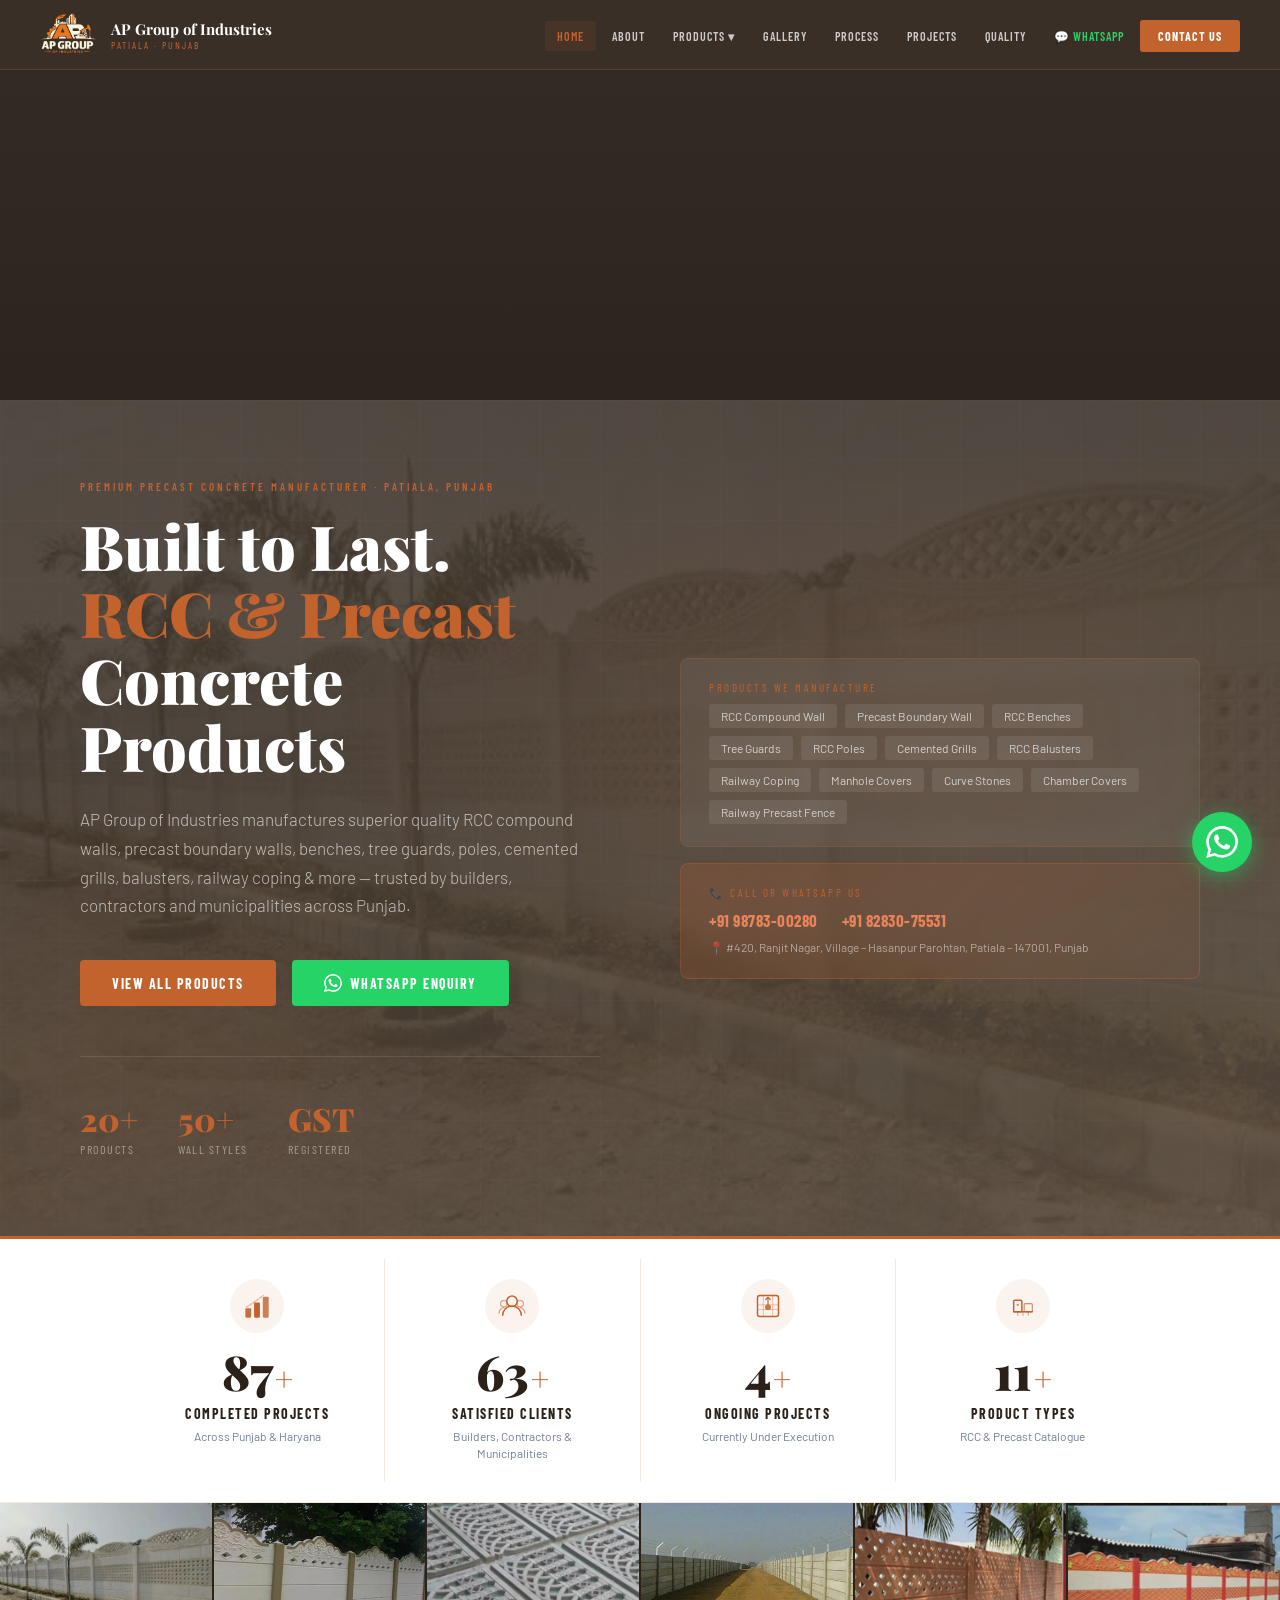
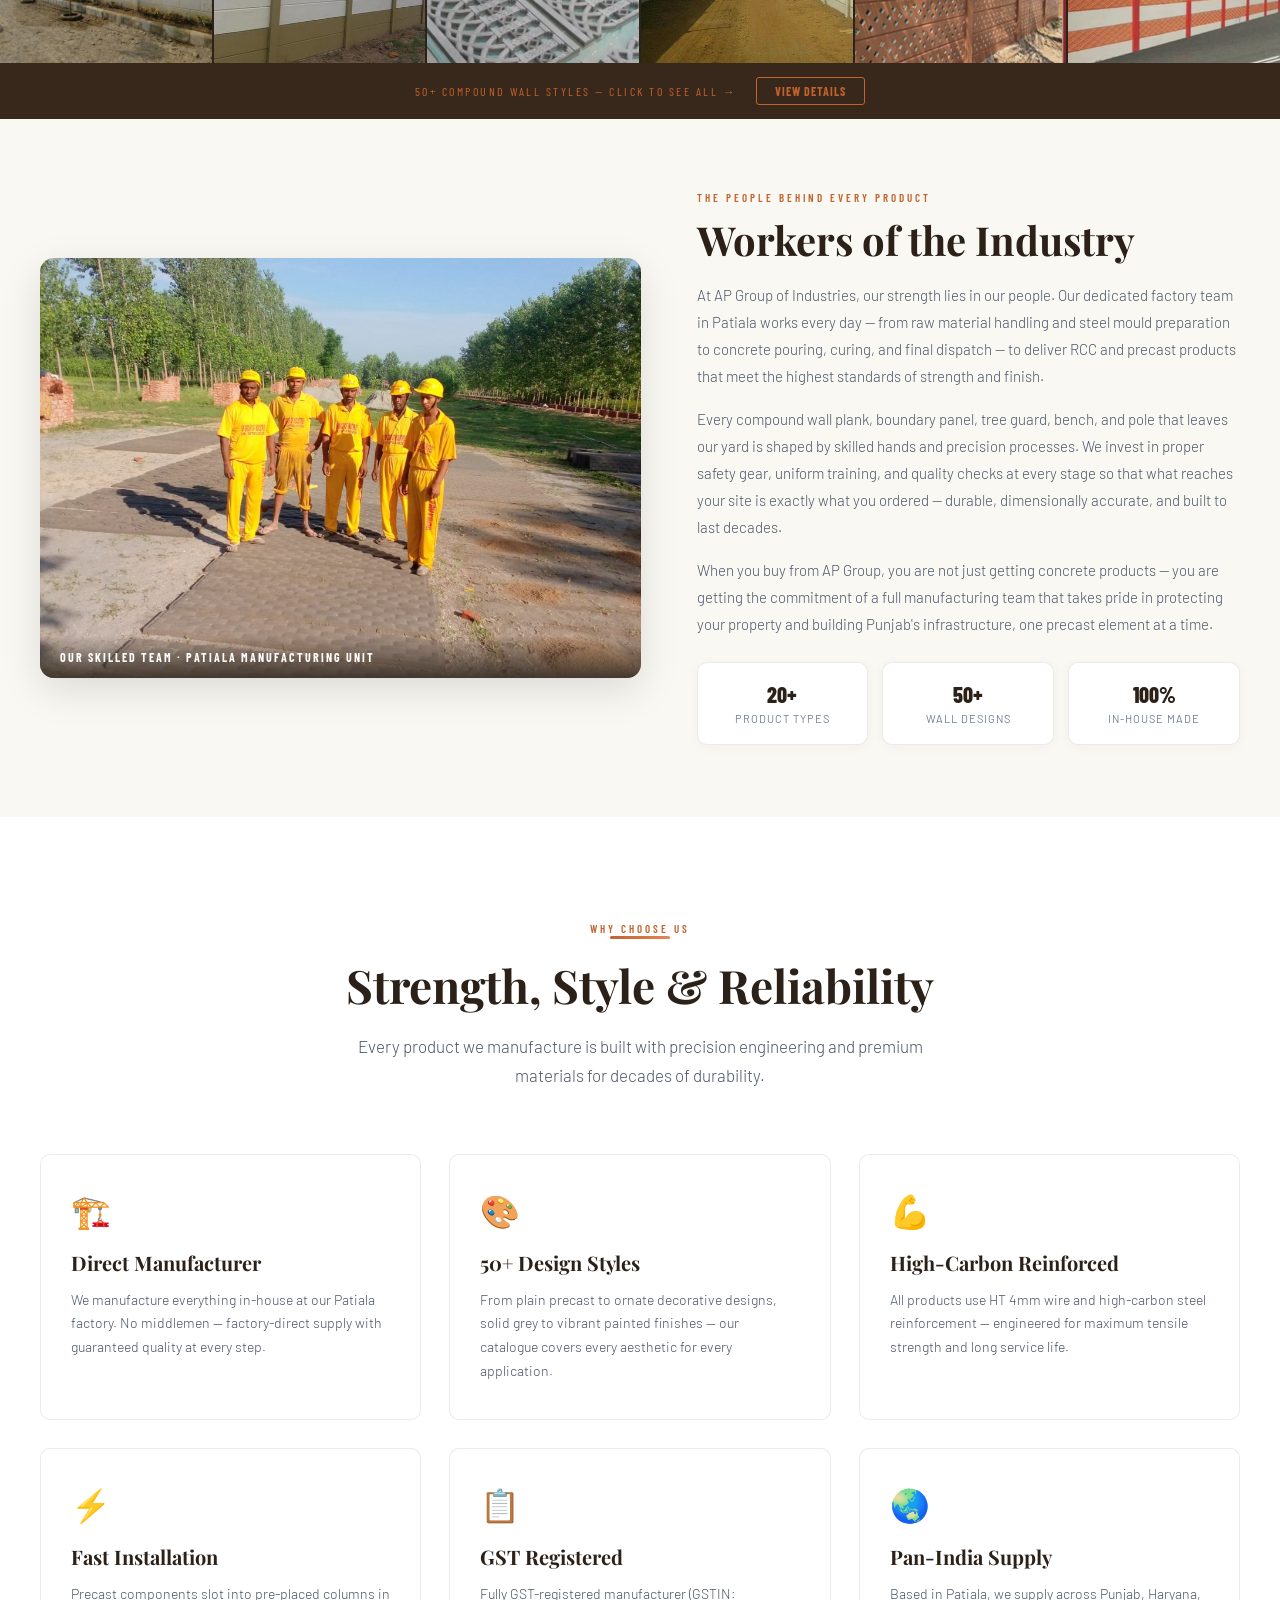
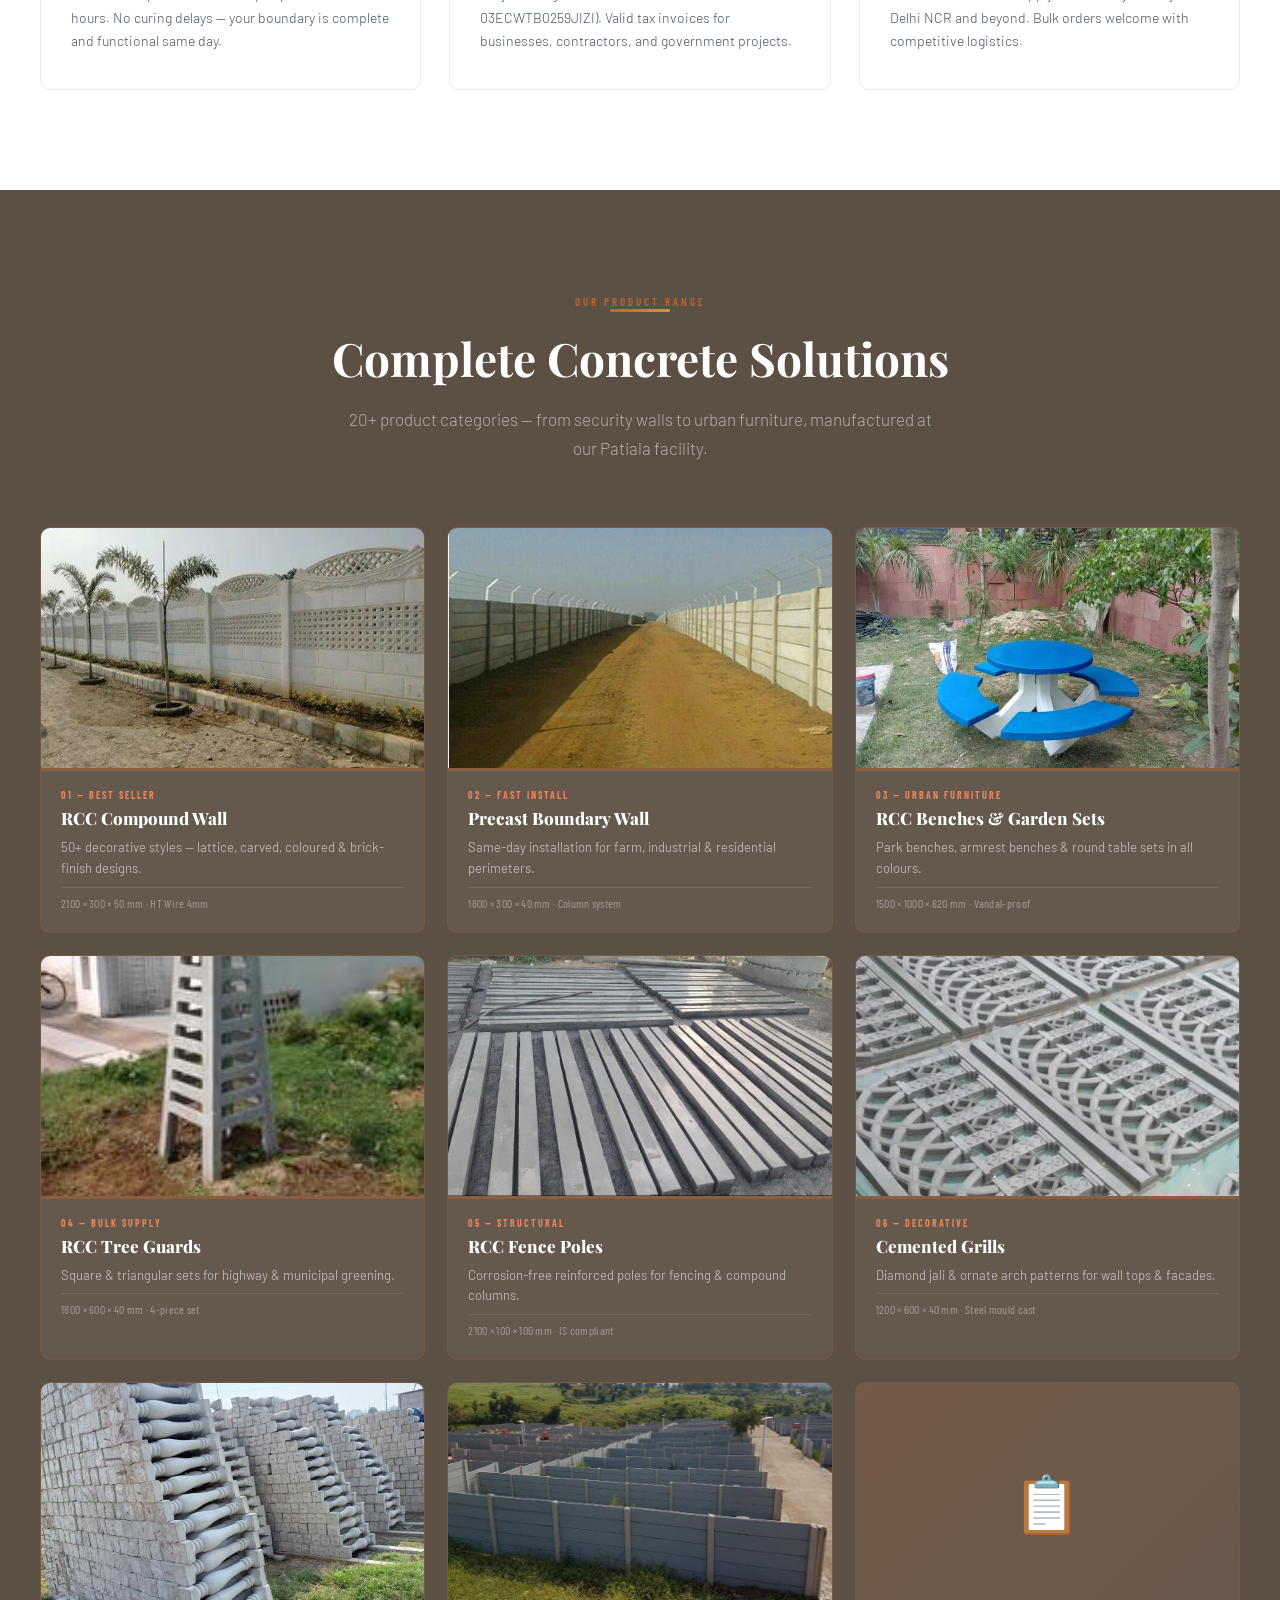
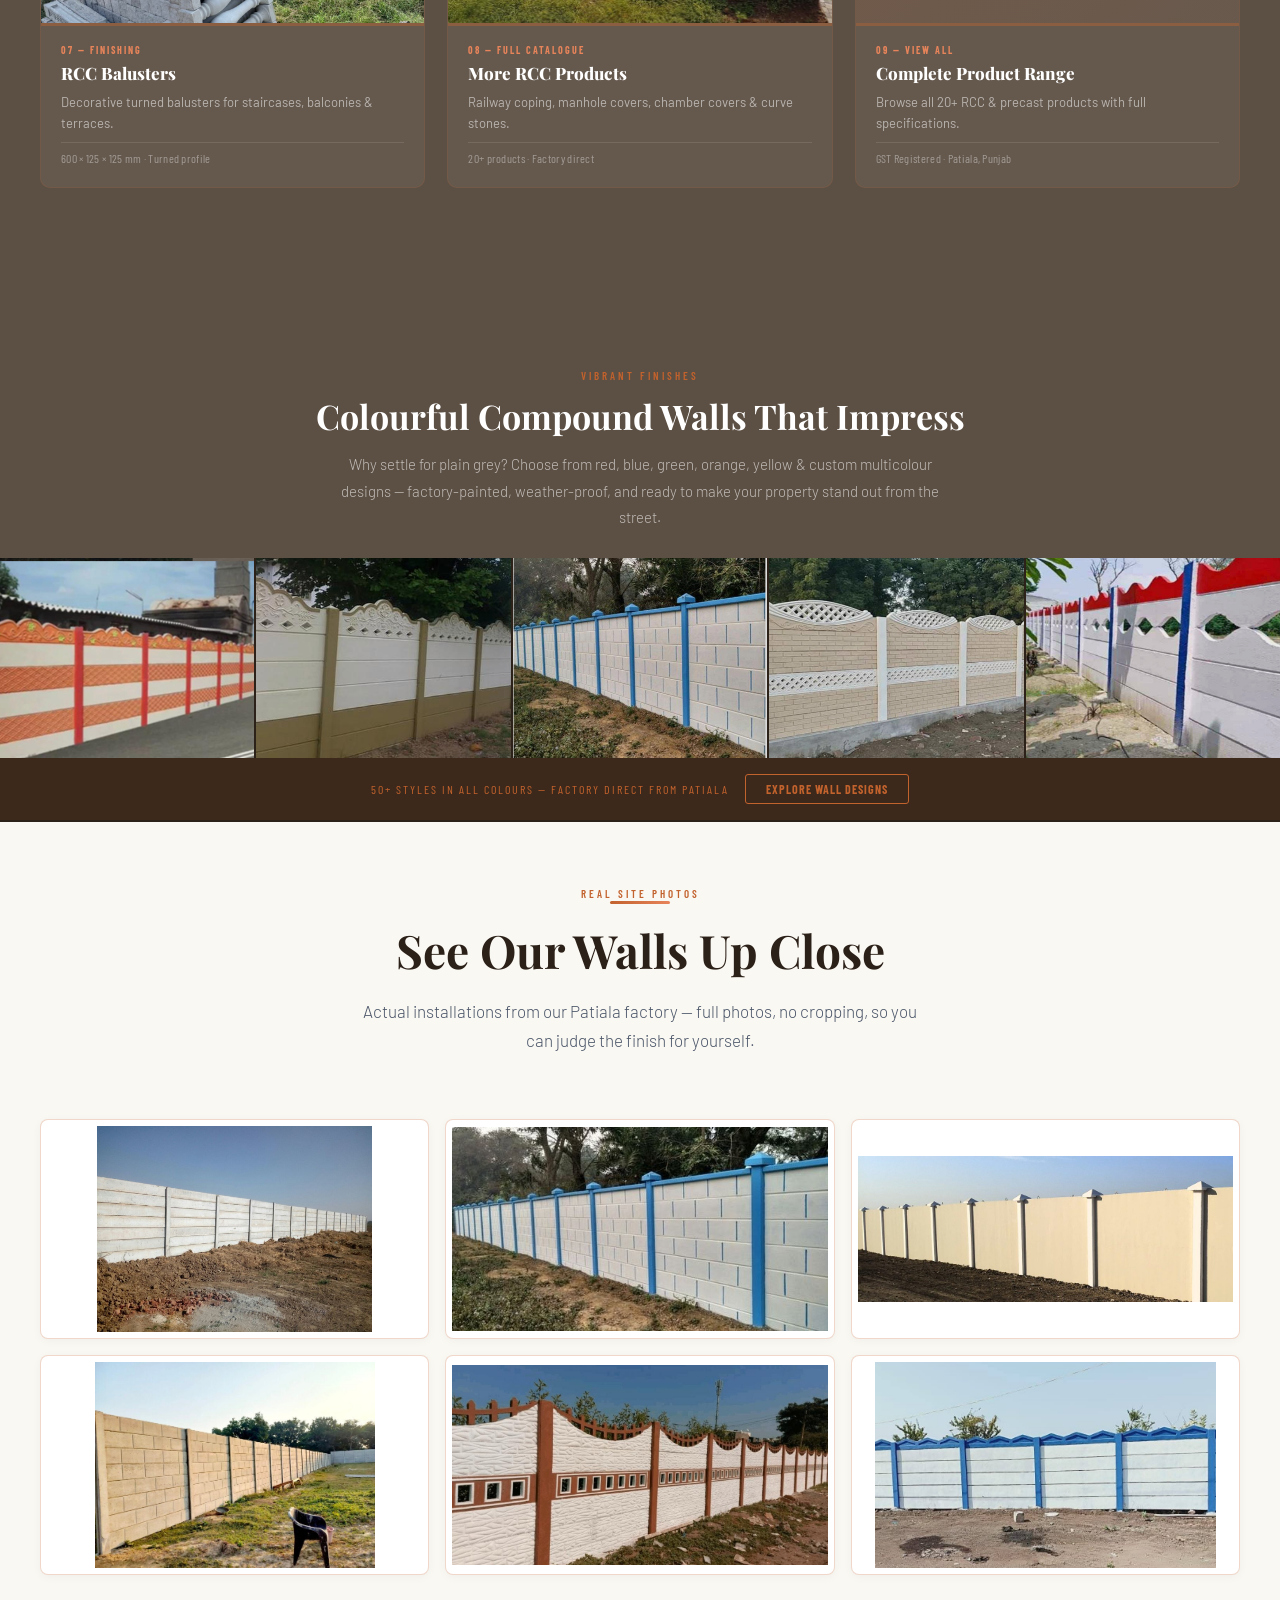
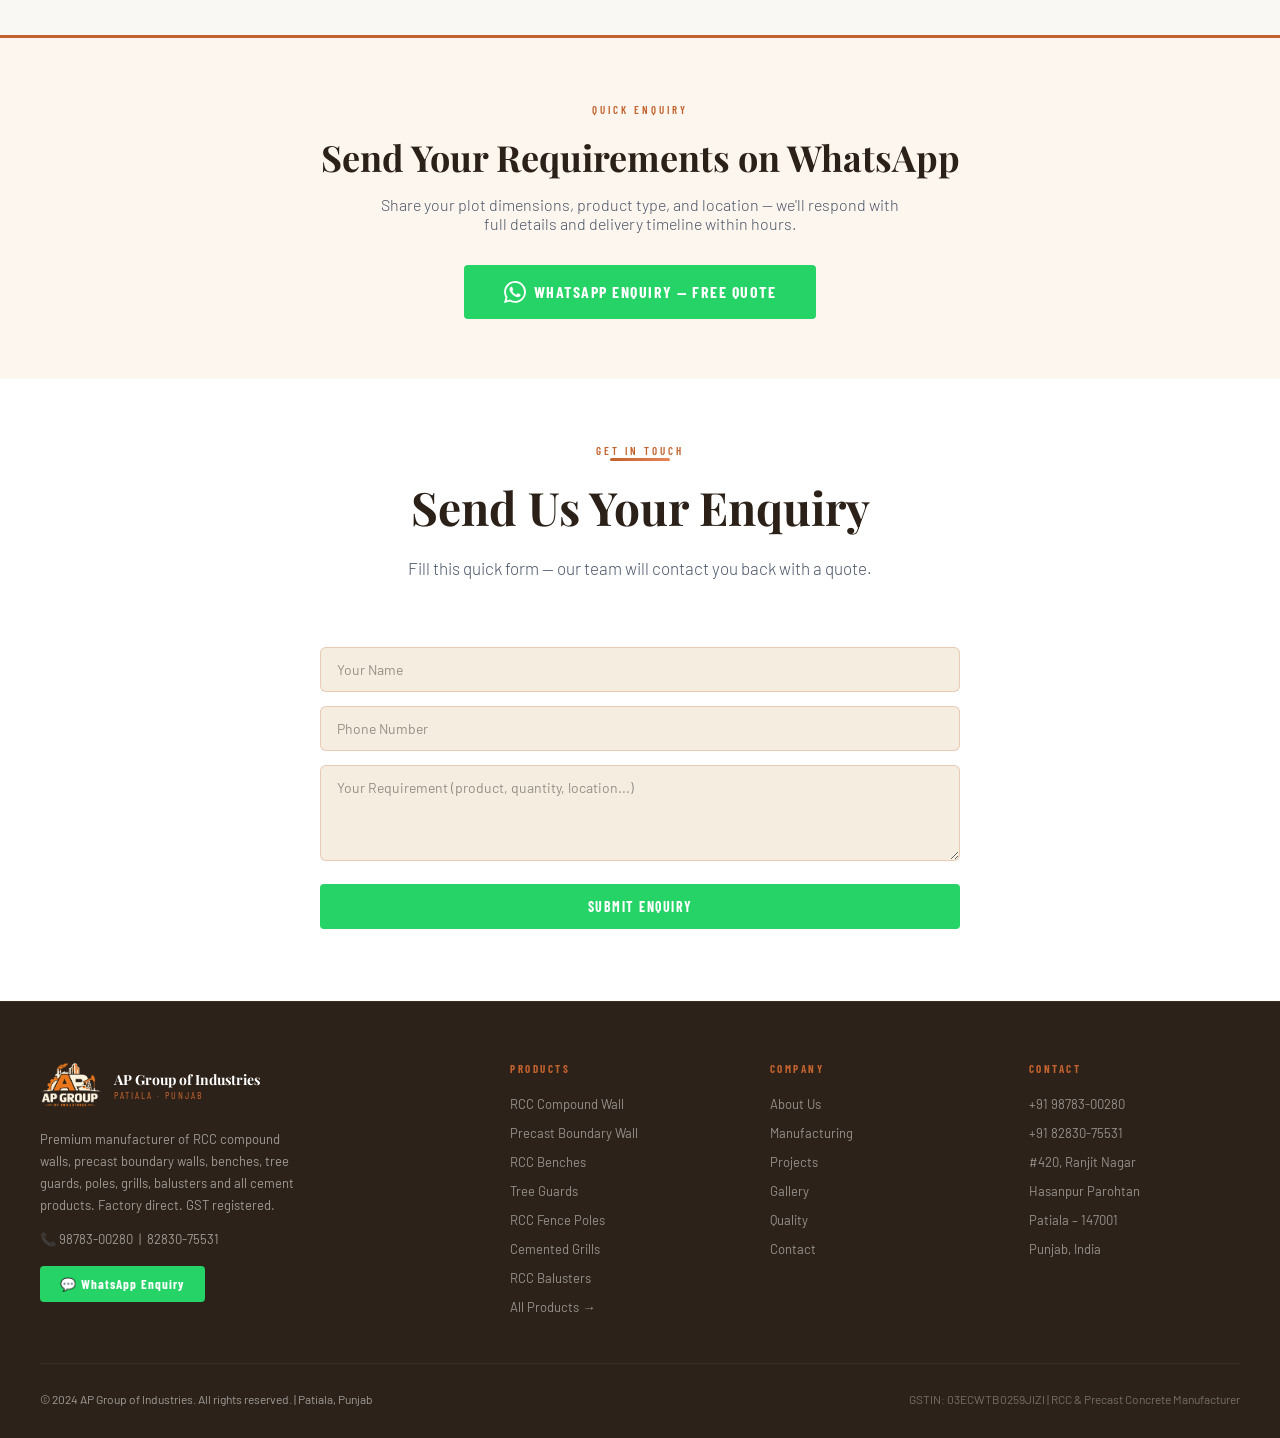
==== commit c001d0e1: "Update index.html" ====
--- a/index.html
+++ b/index.html
@@ -85,6 +85,9 @@
   85%  { width: 90%; }
   100% { width: 100%; }
 }
+.enq-field{width:100%;padding:13px 16px;margin-bottom:14px;border:1px solid rgba(194,98,45,0.25);border-radius:6px;font-size:14px;font-family:inherit;background:var(--bg-section);color:var(--dark);box-sizing:border-box;}
+.enq-field:focus{outline:none;border-color:var(--gold);}
+.enq-field::placeholder{color:rgba(0,0,0,0.4);}
 .loader-status {
   font-family: 'Barlow Condensed', sans-serif !important;
   font-size: 12px !important;
@@ -498,6 +501,25 @@
         <svg width="22" height="22" viewBox="0 0 24 24" fill="white"><path d="M17.472 14.382c-.297-.149-1.758-.867-2.03-.967-.273-.099-.471-.148-.67.15-.197.297-.767.966-.94 1.164-.173.199-.347.223-.644.075-.297-.15-1.255-.463-2.39-1.475-.883-.788-1.48-1.761-1.653-2.059-.173-.297-.018-.458.13-.606.134-.133.298-.347.446-.52.149-.174.198-.298.298-.497.099-.198.05-.371-.025-.52-.075-.149-.669-1.612-.916-2.207-.242-.579-.487-.5-.669-.51-.173-.008-.371-.01-.57-.01-.198 0-.52.074-.792.372-.272.297-1.04 1.016-1.04 2.479 0 1.462 1.065 2.875 1.213 3.074.149.198 2.096 3.2 5.077 4.487.709.306 1.262.489 1.694.625.712.227 1.36.195 1.871.118.571-.085 1.758-.719 2.006-1.413.248-.694.248-1.289.173-1.413-.074-.124-.272-.198-.57-.347m-5.421 7.403h-.004a9.87 9.87 0 01-5.031-1.378l-.361-.214-3.741.982.998-3.648-.235-.374a9.86 9.86 0 01-1.51-5.26c.001-5.45 4.436-9.884 9.888-9.884 2.64 0 5.122 1.03 6.988 2.898a9.825 9.825 0 012.893 6.994c-.003 5.45-4.437 9.884-9.885 9.884m8.413-18.297A11.815 11.815 0 0012.05 0C5.495 0 .16 5.335.157 11.892c0 2.096.547 4.142 1.588 5.945L.057 24l6.305-1.654a11.882 11.882 0 005.683 1.448h.005c6.554 0 11.89-5.335 11.893-11.893a11.821 11.821 0 00-3.48-8.413z"/></svg>
         WhatsApp Enquiry — Free Quote
       </button>
+    </div>
+  </section>
+
+  <!-- ══ ENQUIRY FORM — HOME PAGE ══ -->
+  <section class="section" id="home-enquiry-section" style="background:var(--white);padding:60px 40px;">
+    <div class="section-inner" style="max-width:640px;">
+      <div class="section-head reveal" style="text-align:center;">
+        <span class="label">Get In Touch</span>
+        <div class="divider"></div>
+        <h2>Send Us Your Enquiry</h2>
+        <p style="color:var(--text-mid);">Fill this quick form — our team will contact you back with a quote.</p>
+      </div>
+      <form id="homeEnquiryForm" onsubmit="submitHomeEnquiry(event)" style="margin-top:28px;">
+        <input type="text" id="he-name" class="enq-field" placeholder="Your Name" required>
+        <input type="tel" id="he-phone" class="enq-field" placeholder="Phone Number" required>
+        <textarea id="he-message" class="enq-field" placeholder="Your Requirement (product, quantity, location...)" rows="4" required></textarea>
+        <button type="submit" class="btn-wp" style="width:100%;justify-content:center;margin-top:6px;">Submit Enquiry</button>
+      </form>
+      <div id="home-enquiry-status" style="margin-top:12px;font-size:13px;text-align:center;"></div>
     </div>
   </section>
 </div>
@@ -1851,6 +1873,47 @@
 }
 // If loader already hidden (revisiting page), just observe
 window.addEventListener('DOMContentLoaded', setupStatsObserver);
+
+/* ══ HOME PAGE ENQUIRY FORM ══ */
+var SUPABASE_URL = "https://sqrfapumxcbtiszmmqkh.supabase.co";
+var SUPABASE_ANON_KEY = "sb_publishable_8O7L6v_Pl6bZjsYDEF_uog_z0lDY1Ld";
+
+async function submitHomeEnquiry(event) {
+  event.preventDefault();
+  var name = document.getElementById('he-name').value.trim();
+  var phone = document.getElementById('he-phone').value.trim();
+  var message = document.getElementById('he-message').value.trim();
+  var statusEl = document.getElementById('home-enquiry-status');
+
+  if (!name || !phone || !message) {
+    statusEl.innerHTML = '<span style="color:#c0392b;">Please fill all fields.</span>';
+    return false;
+  }
+
+  statusEl.innerHTML = '<span style="color:#888;">Sending...</span>';
+
+  try {
+    var res = await fetch(SUPABASE_URL + '/rest/v1/enquiries', {
+      method: 'POST',
+      headers: {
+        'apikey': SUPABASE_ANON_KEY,
+        'Content-Type': 'application/json',
+        'Prefer': 'return=minimal'
+      },
+      body: JSON.stringify({ name: name, phone: phone, message: message })
+    });
+
+    if (res.ok) {
+      statusEl.innerHTML = '<span style="color:#2e7d32;">✓ Thank you! We will contact you shortly.</span>';
+      document.getElementById('homeEnquiryForm').reset();
+    } else {
+      statusEl.innerHTML = '<span style="color:#c0392b;">Something went wrong. Please call us instead.</span>';
+    }
+  } catch (err) {
+    statusEl.innerHTML = '<span style="color:#c0392b;">Network error. Please try WhatsApp instead.</span>';
+  }
+  return false;
+}
 </script>
 </body>
-</html>+</html>
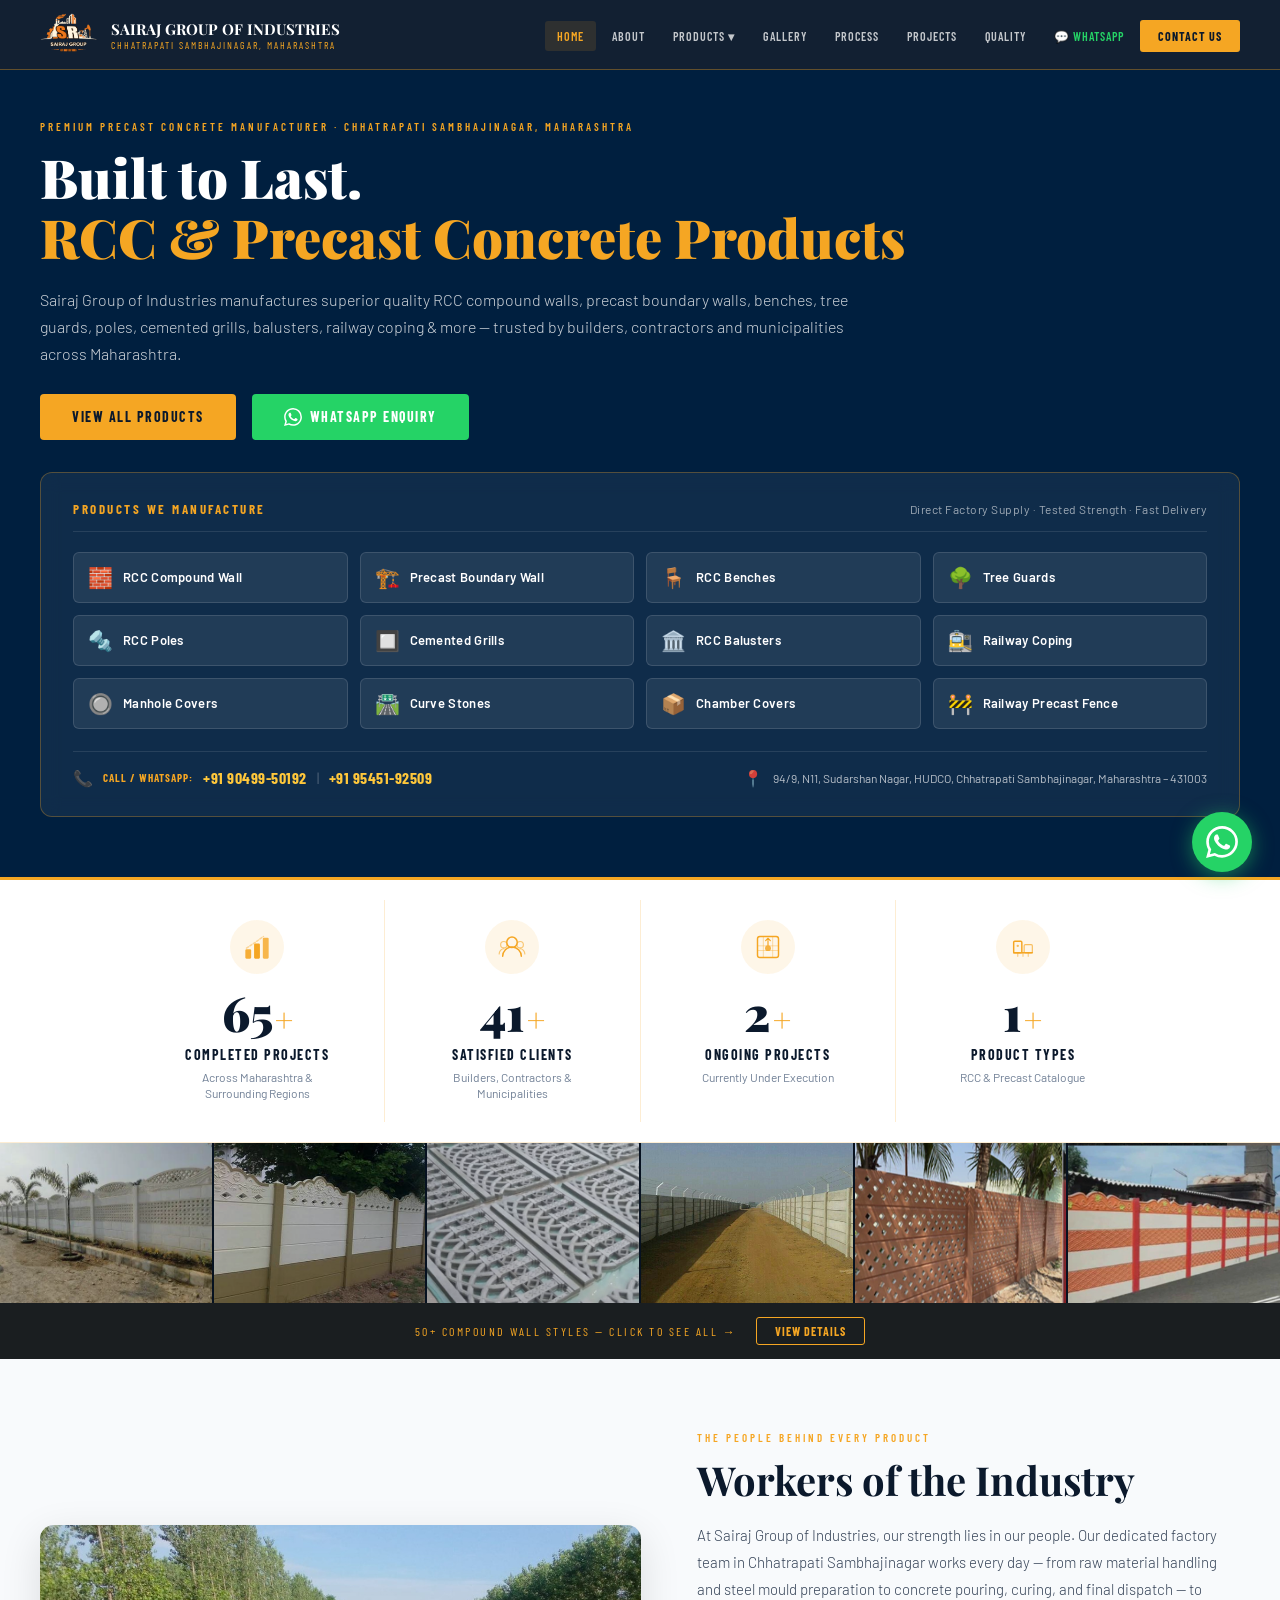
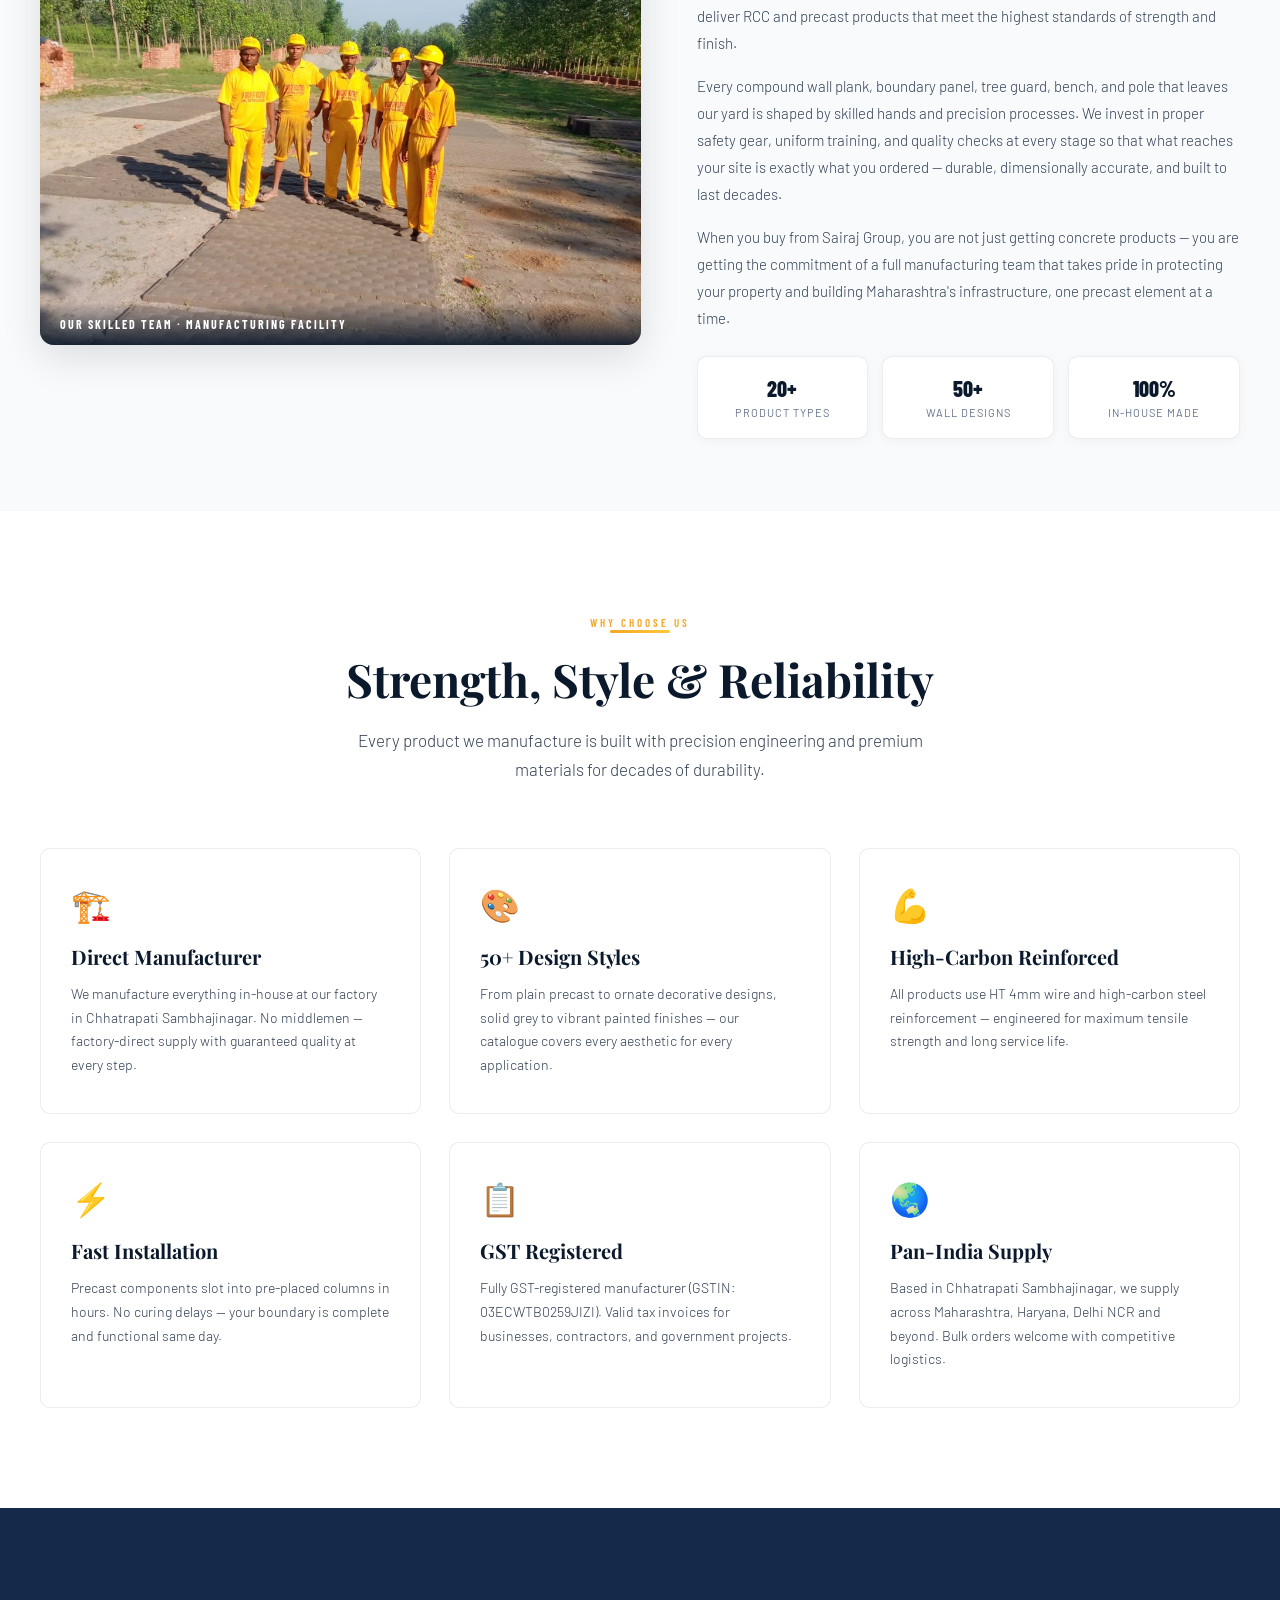
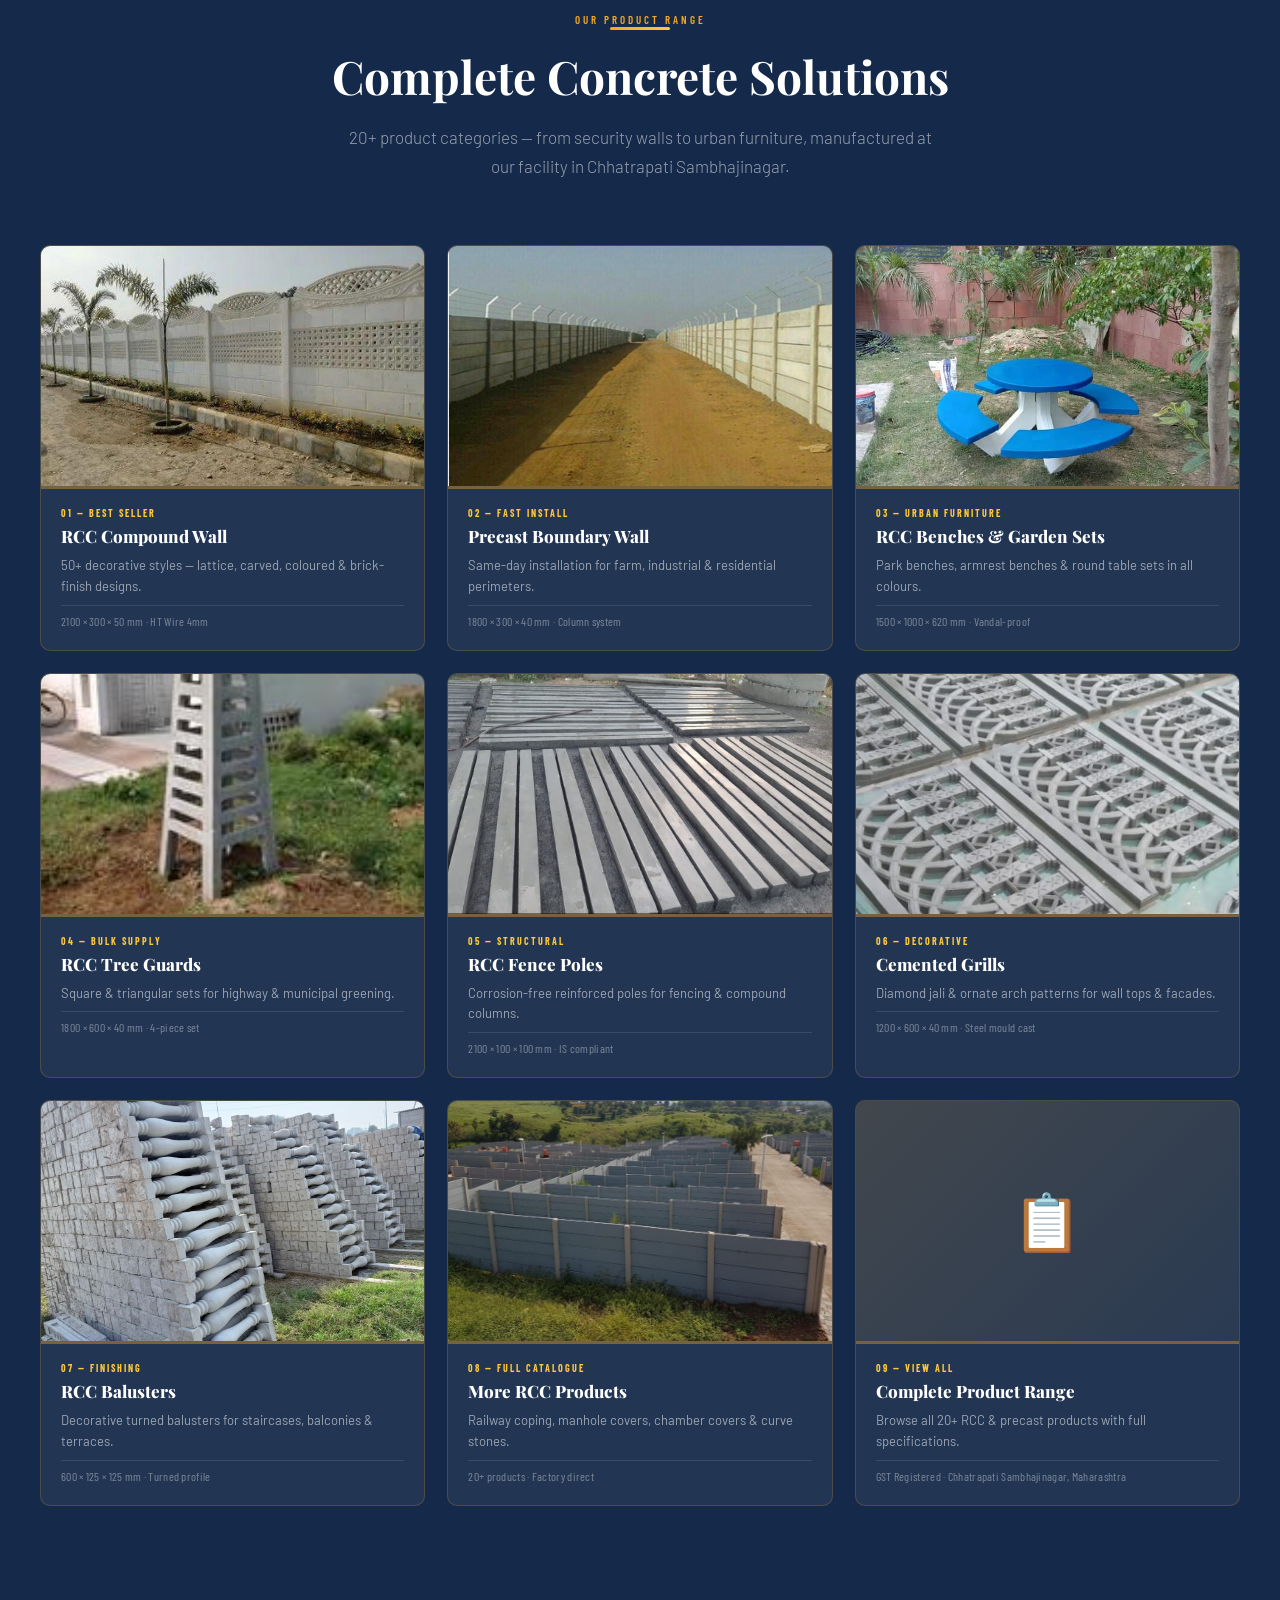
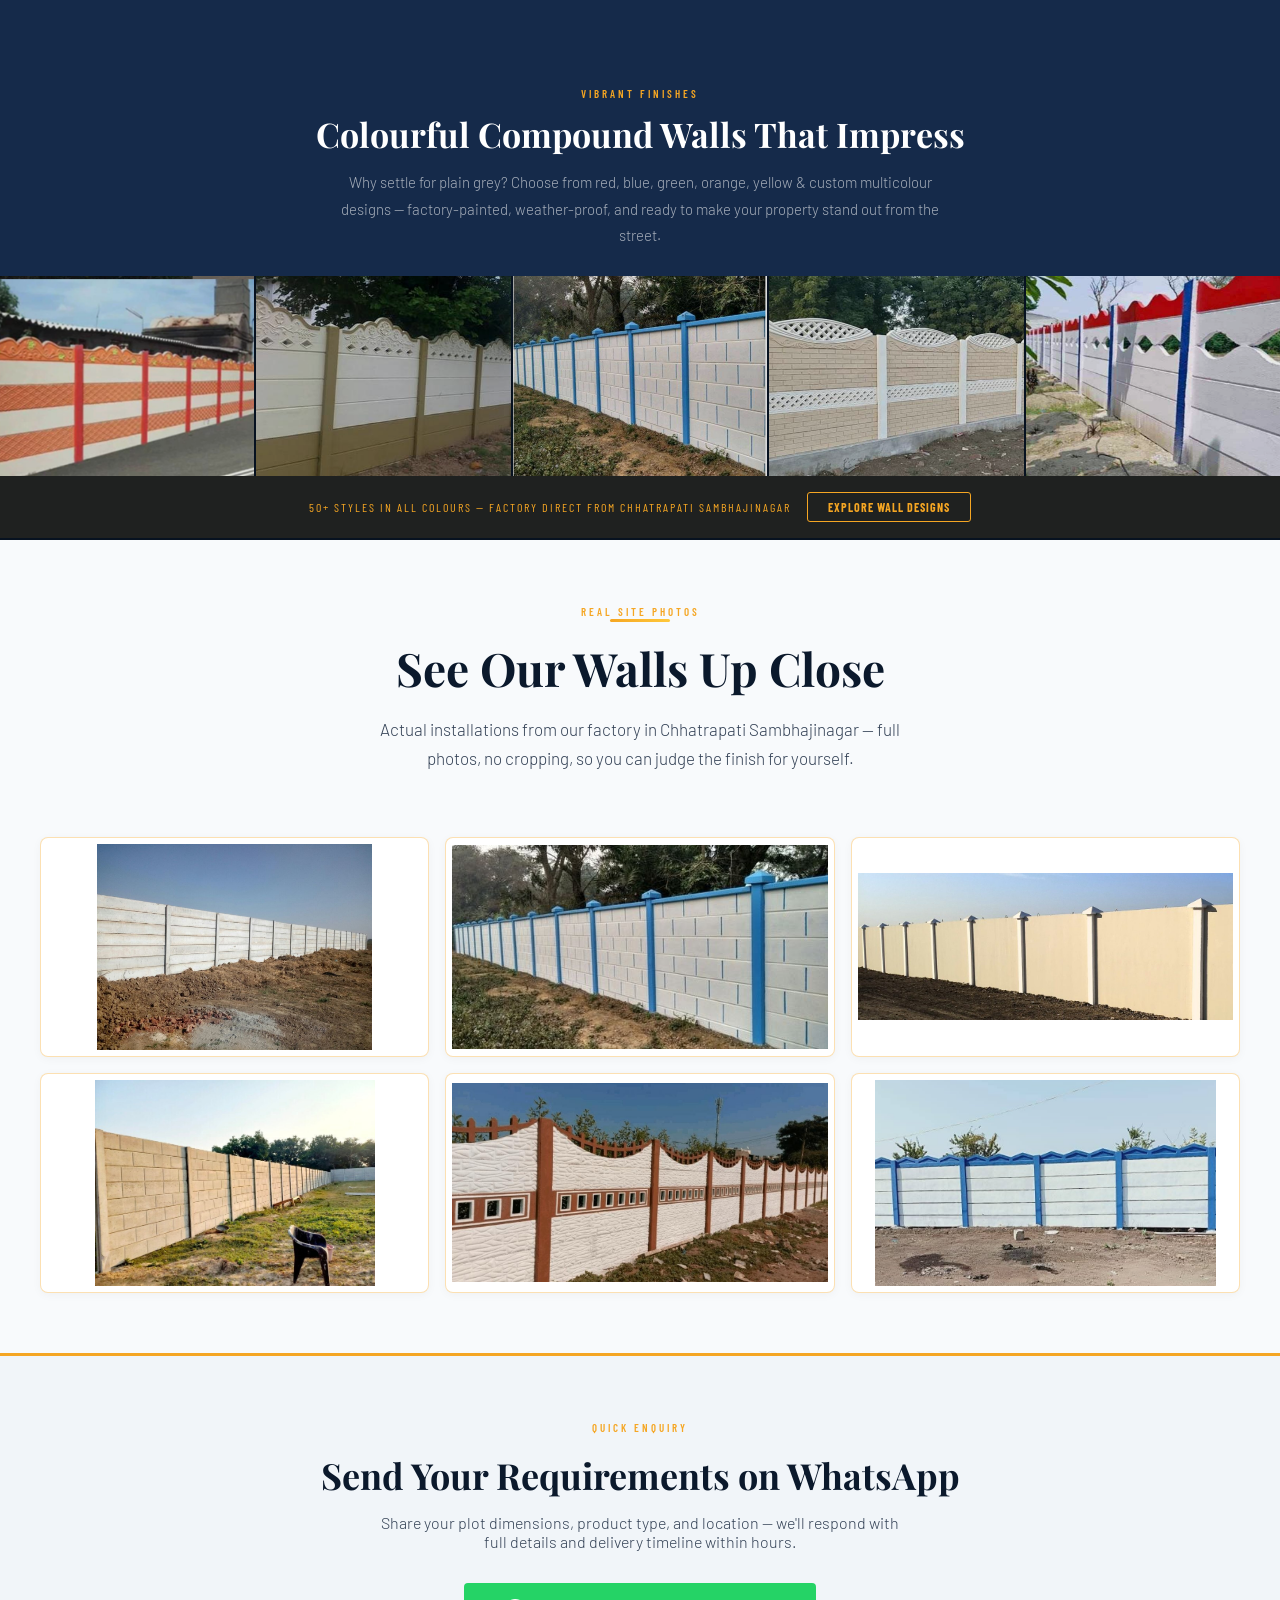
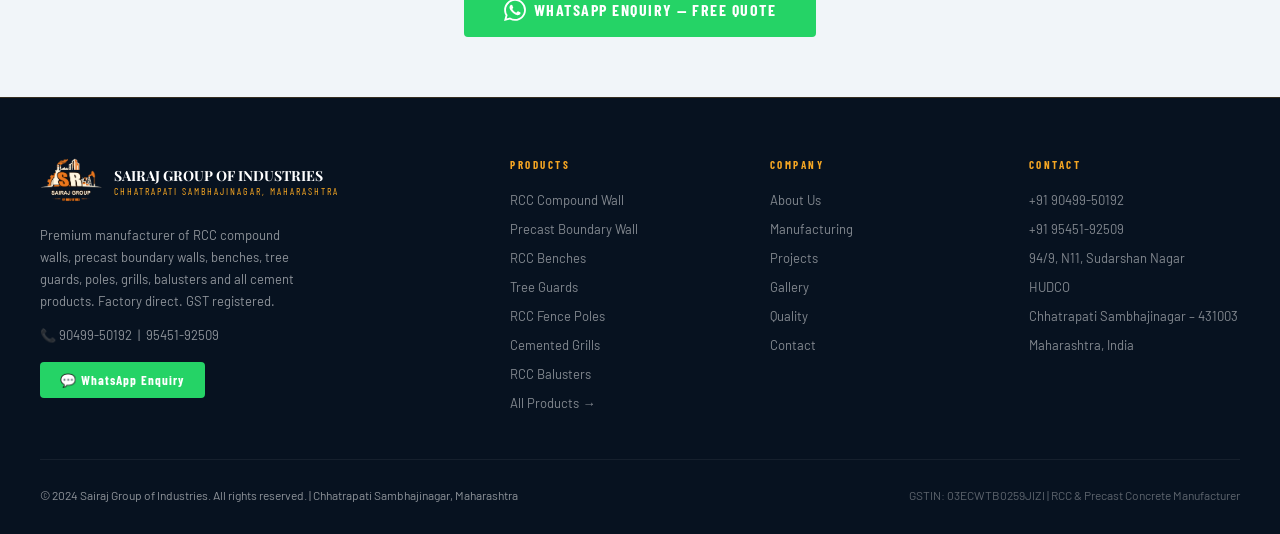
==== commit 81a67b96: "Update Sairaj Group branding, SR logo, hero section, and product enquiry form" ====
--- a/index.html
+++ b/index.html
@@ -3,20 +3,20 @@
 <head>
 <meta charset="UTF-8">
 <meta name="viewport" content="width=device-width, initial-scale=1.0">
-<title>AP Group of Industries — RCC & Precast Concrete Manufacturer, Patiala Punjab</title>
-<meta name="description" content="Premium manufacturer of RCC compound walls, precast boundary walls, benches, tree guards, RCC poles, cemented grills, balusters & more in Patiala, Punjab. GST registered. Call +91 98783-00280.">
-<meta name="keywords" content="RCC compound wall Patiala, precast boundary wall Punjab, RCC benches manufacturer, tree guards precast, RCC poles Punjab, cemented grill, precast concrete manufacturer Patiala, AP Group Industries, RCC bluster, railway coping">
+<title>SAIRAJ GROUP OF INDUSTRIES — RCC & Precast Concrete Manufacturer, Chhatrapati Sambhajinagar, Maharashtra</title>
+<meta name="description" content="Premium manufacturer of RCC compound walls, precast boundary walls, benches, tree guards, RCC poles, cemented grills, balusters & more in Chhatrapati Sambhajinagar, Maharashtra. GST registered. Call +91 90499-50192.">
+<meta name="keywords" content="RCC compound wall Chhatrapati Sambhajinagar, precast boundary wall Maharashtra, RCC benches manufacturer, tree guards precast, RCC poles Maharashtra, cemented grill, precast concrete manufacturer Chhatrapati Sambhajinagar, Sairaj Group Industries, RCC bluster, railway coping">
 <meta name="robots" content="index, follow">
-<meta name="theme-color" content="#C2622D">
-<meta name="geo.region" content="IN-PB">
-<meta name="geo.placename" content="Patiala, Punjab">
+<meta name="theme-color" content="#0B192C">
+<meta name="geo.region" content="IN-MH">
+<meta name="geo.placename" content="Chhatrapati Sambhajinagar, Maharashtra">
 <meta property="og:type" content="website">
-<meta property="og:title" content="AP Group of Industries — RCC & Precast Concrete Manufacturer, Patiala">
-<meta property="og:description" content="Premium RCC compound walls, precast boundary walls, benches, tree guards, poles, cemented grills & more. Direct manufacturer, Patiala Punjab.">
+<meta property="og:title" content="SAIRAJ GROUP OF INDUSTRIES — RCC & Precast Concrete Manufacturer, Chhatrapati Sambhajinagar">
+<meta property="og:description" content="Premium RCC compound walls, precast boundary walls, benches, tree guards, poles, cemented grills & more. Direct manufacturer, Chhatrapati Sambhajinagar, Maharashtra.">
 <meta property="og:image" content="images/products/walls/wall1.png">
-<link rel="canonical" href="https://apgroupindustries.in/" data-base="https://apgroupindustries.in/">
+<link rel="canonical" href="https://sairajgroupindustries.in/" data-base="https://sairajgroupindustries.in/">
 <script type="application/ld+json">
-{"@context":"https://schema.org","@type":"LocalBusiness","name":"AP Group of Industries","description":"Premium manufacturer of RCC compound walls, precast boundary walls, benches, tree guards, RCC poles, cemented grills in Patiala, Punjab.","telephone":["+91-98783-00280","+91-82830-75531"],"address":{"@type":"PostalAddress","streetAddress":"#420, Ranjit Nagar, Village Hasanpur Parohtan","addressLocality":"Patiala","addressRegion":"Punjab","postalCode":"147001","addressCountry":"IN"},"vatID":"03ECWTB0259JIZI","image":"images/products/walls/wall1.png"}
+{"@context":"https://schema.org","@type":"LocalBusiness","name":"Sairaj Group of Industries","description":"Premium manufacturer of RCC compound walls, precast boundary walls, benches, tree guards, RCC poles, cemented grills in Chhatrapati Sambhajinagar, Maharashtra.","telephone":["+91-90499-50192","+91-95451-92509"],"address":{"@type":"PostalAddress","streetAddress":"94/9, N11, Sudarshan Nagar, HUDCO","addressLocality":"Chhatrapati Sambhajinagar","addressRegion":"Maharashtra","postalCode":"431003","addressCountry":"IN"},"vatID":"03ECWTB0259JIZI","image":"images/products/walls/wall1.png"}
 </script>
 <link rel="preconnect" href="https://fonts.googleapis.com">
 <link rel="preconnect" href="https://fonts.gstatic.com" crossorigin>
@@ -28,7 +28,7 @@
   position: fixed !important;
   inset: 0 !important;
   z-index: 999999 !important;
-  background: #2C221A !important;
+  background: #0B192C !important;
   display: flex !important;
   align-items: center !important;
   justify-content: center !important;
@@ -55,14 +55,14 @@
   font-family: 'Playfair Display', serif !important;
   font-size: 26px !important;
   font-weight: 900 !important;
-  color: #F5ECD7 !important;
+  color: #FFFFFF !important;
 }
 .loader-tagline {
   font-family: 'Barlow Condensed', sans-serif !important;
   font-size: 11px !important;
   letter-spacing: 3px !important;
   text-transform: uppercase !important;
-  color: #C2622D !important;
+  color: #F5A623 !important;
 }
 .loader-bar-wrap {
   width: 320px !important;
@@ -74,7 +74,7 @@
 .loader-bar {
   height: 100% !important;
   width: 0% !important;
-  background: linear-gradient(90deg, #C2622D, #E8845A) !important;
+  background: linear-gradient(90deg, #F5A623, #FFC83B) !important;
   border-radius: 3px !important;
   animation: loaderProgress 2s cubic-bezier(0.4,0,0.2,1) forwards !important;
 }
@@ -85,18 +85,15 @@
   85%  { width: 90%; }
   100% { width: 100%; }
 }
-.enq-field{width:100%;padding:13px 16px;margin-bottom:14px;border:1px solid rgba(194,98,45,0.25);border-radius:6px;font-size:14px;font-family:inherit;background:var(--bg-section);color:var(--dark);box-sizing:border-box;}
-.enq-field:focus{outline:none;border-color:var(--gold);}
-.enq-field::placeholder{color:rgba(0,0,0,0.4);}
 .loader-status {
   font-family: 'Barlow Condensed', sans-serif !important;
   font-size: 12px !important;
   letter-spacing: 2px !important;
   text-transform: uppercase !important;
-  color: rgba(245,236,215,0.4) !important;
+  color: rgba(255,255,255,0.6) !important;
 }
 </style>
-<link rel="icon" type="image/svg+xml" href="data:image/svg+xml,<svg xmlns='http://www.w3.org/2000/svg' viewBox='0 0 100 100'><rect width='100' height='100' rx='12' fill='%23C2622D'/><text y='.85em' font-size='58' font-family='serif' font-weight='900' fill='%23F5ECD7' x='8'>AP</text></svg>">
+<link rel="icon" type="image/svg+xml" href="data:image/svg+xml,<svg xmlns='http://www.w3.org/2000/svg' viewBox='0 0 100 100'><rect width='100' height='100' rx='12' fill='%230B192C'/><text y='.85em' font-size='54' font-family='serif' font-weight='900' fill='%23F5A623' x='6'>SR</text></svg>">
 
 </head>
 <body>
@@ -105,10 +102,10 @@
 <div id="page-loader">
   <div class="loader-inner">
     <div class="loader-logo">
-      <img src="logo.png" alt="AP Logo" style="height:70px;width:auto;border-radius:8px;object-fit:contain;">
+      <img src="logo.png" alt="Sairaj Group of Industries Logo" style="height:70px;width:auto;border-radius:8px;object-fit:contain;">
       <div class="loader-logo-text">
-        <div class="loader-brand">AP Group of Industries</div>
-        <div class="loader-tagline">RCC &amp; Precast Concrete · Patiala, Punjab</div>
+        <div class="loader-brand">SAIRAJ GROUP OF INDUSTRIES</div>
+        <div class="loader-tagline">RCC &amp; Precast Concrete · Chhatrapati Sambhajinagar, Maharashtra</div>
       </div>
     </div>
     <div class="loader-bar-wrap">
@@ -129,20 +126,20 @@
   <div class="wp-popup">
     <div class="wp-popup-header">
       <svg viewBox="0 0 24 24"><path d="M17.472 14.382c-.297-.149-1.758-.867-2.03-.967-.273-.099-.471-.148-.67.15-.197.297-.767.966-.94 1.164-.173.199-.347.223-.644.075-.297-.15-1.255-.463-2.39-1.475-.883-.788-1.48-1.761-1.653-2.059-.173-.297-.018-.458.13-.606.134-.133.298-.347.446-.52.149-.174.198-.298.298-.497.099-.198.05-.371-.025-.52-.075-.149-.669-1.612-.916-2.207-.242-.579-.487-.5-.669-.51-.173-.008-.371-.01-.57-.01-.198 0-.52.074-.792.372-.272.297-1.04 1.016-1.04 2.479 0 1.462 1.065 2.875 1.213 3.074.149.198 2.096 3.2 5.077 4.487.709.306 1.262.489 1.694.625.712.227 1.36.195 1.871.118.571-.085 1.758-.719 2.006-1.413.248-.694.248-1.289.173-1.413-.074-.124-.272-.198-.57-.347m-5.421 7.403h-.004a9.87 9.87 0 01-5.031-1.378l-.361-.214-3.741.982.998-3.648-.235-.374a9.86 9.86 0 01-1.51-5.26c.001-5.45 4.436-9.884 9.888-9.884 2.64 0 5.122 1.03 6.988 2.898a9.825 9.825 0 012.893 6.994c-.003 5.45-4.437 9.884-9.885 9.884m8.413-18.297A11.815 11.815 0 0012.05 0C5.495 0 .16 5.335.157 11.892c0 2.096.547 4.142 1.588 5.945L.057 24l6.305-1.654a11.882 11.882 0 005.683 1.448h.005c6.554 0 11.89-5.335 11.893-11.893a11.821 11.821 0 00-3.48-8.413z"/></svg>
-      <div class="wp-popup-header-text"><div class="title">WhatsApp Enquiry</div><div class="sub">AP Group of Industries · Patiala</div></div>
+      <div class="wp-popup-header-text"><div class="title">WhatsApp Enquiry</div><div class="sub">SAIRAJ GROUP OF INDUSTRIES · Chhatrapati Sambhajinagar, Maharashtra</div></div>
       <button class="wp-popup-close" onclick="closeWpPopup()">✕</button>
     </div>
     <div class="wp-popup-body">
       <p>Send us a WhatsApp message for product enquiries, quotes, specifications and delivery details. We respond quickly!</p>
       <div class="wp-popup-nums">
-        <a class="wp-popup-num-btn" onclick="wpEnquire('919878300280')" href="javascript:void(0)">
-          <span class="icon">💬</span><div class="info"><div class="name">Primary Number</div><div class="num">+91 98783-00280</div></div>
+        <a class="wp-popup-num-btn" onclick="wpEnquire('919049950192')" href="javascript:void(0)">
+          <span class="icon">💬</span><div class="info"><div class="name">Primary Number</div><div class="num">+91 90499-50192</div></div>
         </a>
-        <a class="wp-popup-num-btn" onclick="wpEnquire('918283075531')" href="javascript:void(0)">
-          <span class="icon">💬</span><div class="info"><div class="name">Alternate Number</div><div class="num">+91 82830-75531</div></div>
+        <a class="wp-popup-num-btn" onclick="wpEnquire('919545192509')" href="javascript:void(0)">
+          <span class="icon">💬</span><div class="info"><div class="name">Alternate Number</div><div class="num">+91 95451-92509</div></div>
         </a>
       </div>
-      <p class="wp-popup-note">Available Mon–Sat, 9 AM – 7 PM IST · Factory: Patiala, Punjab</p>
+      <p class="wp-popup-note">Available Mon–Sat, 9 AM – 7 PM IST · Factory: Chhatrapati Sambhajinagar, Maharashtra</p>
     </div>
   </div>
 </div>
@@ -150,10 +147,10 @@
 <!-- ══ NAV ══ -->
 <nav>
   <a class="nav-logo" onclick="showPage('home')">
-    <img src="logo.png" alt="AP Logo" style="height:44px;width:auto;border-radius:5px;object-fit:contain;">
+    <img src="logo.png" alt="Sairaj Group of Industries Logo" style="height:44px;width:auto;border-radius:5px;object-fit:contain;">
     <div class="nav-logo-text">
-      <div class="name">AP Group of Industries</div>
-      <div class="sub">Patiala · Punjab</div>
+      <div class="name">SAIRAJ GROUP OF INDUSTRIES</div>
+      <div class="sub">Chhatrapati Sambhajinagar, Maharashtra</div>
     </div>
   </a>
   <ul class="nav-links">
@@ -198,32 +195,13 @@
 ══════════════════════════════════════════ -->
 <div class="page active" id="page-home">
 
-  <!-- ══ AUTOMATIC PHOTO SLIDESHOW ══ -->
-  <section class="hero-slideshow">
-    <div class="slideshow-container">
-      <img src="images/products/auto/auto4.jpg" alt="RCC Boundary Wall - Site Installation" class="slide fade">
-      <img src="images/products/auto/auto2.jpg" alt="RCC Compound Wall - Roadside View" class="slide fade">
-      <img src="images/products/auto/auto8.jpg" alt="RCC Boundary Wall - Park Pathway" class="slide fade">
-      <img src="images/products/auto/auto1.jpeg" alt="RCC Boundary Wall - Under Construction" class="slide fade">
-      <img src="images/products/auto/auto5.jpeg" alt="RCC Boundary Wall - Residential Compound" class="slide fade">
-      <img src="images/products/auto/auto7.jpg" alt="RCC Compound Wall - Garden Pathway" class="slide fade">
-    </div>
-    <div class="slideshow-overlay"></div>
-  </section>
-
-  <!-- HERO with real wall image background -->
+  <!-- HERO — Dark Navy (#001f3f), Text at Top, Products Grid immediately after -->
   <section class="hero">
-    <div class="hero-bg"></div>
-    <div class="hero-grid"></div>
-    <!-- Real product photo as hero visual -->
-    <div style="position:absolute;inset:0;overflow:hidden;z-index:0;">
-      <img src="images/products/walls/wall-premium-design.png" alt="RCC Compound Wall" style="width:100%;height:100%;object-fit:cover;opacity:0.12;">
-    </div>
     <div class="hero-content">
-      <div class="hero-text">
-        <span class="label">Premium Precast Concrete Manufacturer · Patiala, Punjab</span>
-        <h1 class="hero-title">Built to Last.<br><span>RCC & Precast</span><br>Concrete Products</h1>
-        <p class="hero-desc">AP Group of Industries manufactures superior quality RCC compound walls, precast boundary walls, benches, tree guards, poles, cemented grills, balusters, railway coping & more — trusted by builders, contractors and municipalities across Punjab.</p>
+      <div class="hero-text-top">
+        <span class="label">Premium Precast Concrete Manufacturer · Chhatrapati Sambhajinagar, Maharashtra</span>
+        <h1 class="hero-title">Built to Last.<br><span>RCC &amp; Precast Concrete Products</span></h1>
+        <p class="hero-desc">Sairaj Group of Industries manufactures superior quality RCC compound walls, precast boundary walls, benches, tree guards, poles, cemented grills, balusters, railway coping &amp; more — trusted by builders, contractors and municipalities across Maharashtra.</p>
         <div class="hero-btns">
           <button class="btn-primary" onclick="showPage('products')">View All Products</button>
           <button class="btn-wp" onclick="openWpPopup()">
@@ -231,31 +209,76 @@
             WhatsApp Enquiry
           </button>
         </div>
-        <div class="hero-stats">
-          <div><div class="hero-stat-num">20+</div><div class="hero-stat-label">Products</div></div>
-          <div><div class="hero-stat-num">50+</div><div class="hero-stat-label">Wall Styles</div></div>
-          <div><div class="hero-stat-num">GST</div><div class="hero-stat-label">Registered</div></div>
-        </div>
-      </div>
-      <div class="hero-visual">
-        <div class="hero-card">
-          <div class="hero-card-title">Products We Manufacture</div>
-          <div class="hero-card-items">
-            <span class="hero-tag">RCC Compound Wall</span><span class="hero-tag">Precast Boundary Wall</span>
-            <span class="hero-tag">RCC Benches</span><span class="hero-tag">Tree Guards</span>
-            <span class="hero-tag">RCC Poles</span><span class="hero-tag">Cemented Grills</span>
-            <span class="hero-tag">RCC Balusters</span><span class="hero-tag">Railway Coping</span>
-            <span class="hero-tag">Manhole Covers</span><span class="hero-tag">Curve Stones</span>
-            <span class="hero-tag">Chamber Covers</span><span class="hero-tag">Railway Precast Fence</span>
-          </div>
-        </div>
-        <div class="hero-card hero-contact-card">
-          <div class="hero-card-title">📞 Call or WhatsApp Us</div>
-          <div class="hero-contact-nums">
-            <div class="hero-contact-num">+91 98783-00280</div>
-            <div class="hero-contact-num">+91 82830-75531</div>
-          </div>
-          <div class="hero-contact-addr">📍 #420, Ranjit Nagar, Village – Hasanpur Parohtan, Patiala – 147001, Punjab</div>
+      </div>
+
+      <!-- PRODUCTS WE MANUFACTURE GRID -->
+      <div class="hero-products-card">
+        <div class="hero-products-head">
+          <span class="hero-products-tag">PRODUCTS WE MANUFACTURE</span>
+          <span class="hero-products-sub">Direct Factory Supply · Tested Strength · Fast Delivery</span>
+        </div>
+        <div class="hero-products-grid">
+          <a onclick="showPage('compound-wall')" class="hero-prod-pill">
+            <span class="hpp-icon">🧱</span>
+            <span class="hpp-name">RCC Compound Wall</span>
+          </a>
+          <a onclick="showPage('boundary-wall')" class="hero-prod-pill">
+            <span class="hpp-icon">🏗️</span>
+            <span class="hpp-name">Precast Boundary Wall</span>
+          </a>
+          <a onclick="showPage('benches')" class="hero-prod-pill">
+            <span class="hpp-icon">🪑</span>
+            <span class="hpp-name">RCC Benches</span>
+          </a>
+          <a onclick="showPage('tree-guards')" class="hero-prod-pill">
+            <span class="hpp-icon">🌳</span>
+            <span class="hpp-name">Tree Guards</span>
+          </a>
+          <a onclick="showPage('rcc-poles')" class="hero-prod-pill">
+            <span class="hpp-icon">🔩</span>
+            <span class="hpp-name">RCC Poles</span>
+          </a>
+          <a onclick="showPage('cemented-grill')" class="hero-prod-pill">
+            <span class="hpp-icon">🔲</span>
+            <span class="hpp-name">Cemented Grills</span>
+          </a>
+          <a onclick="showPage('balusters')" class="hero-prod-pill">
+            <span class="hpp-icon">🏛️</span>
+            <span class="hpp-name">RCC Balusters</span>
+          </a>
+          <a onclick="showPage('other-products')" class="hero-prod-pill">
+            <span class="hpp-icon">🚉</span>
+            <span class="hpp-name">Railway Coping</span>
+          </a>
+          <a onclick="showPage('other-products')" class="hero-prod-pill">
+            <span class="hpp-icon">🔘</span>
+            <span class="hpp-name">Manhole Covers</span>
+          </a>
+          <a onclick="showPage('other-products')" class="hero-prod-pill">
+            <span class="hpp-icon">🛣️</span>
+            <span class="hpp-name">Curve Stones</span>
+          </a>
+          <a onclick="showPage('other-products')" class="hero-prod-pill">
+            <span class="hpp-icon">📦</span>
+            <span class="hpp-name">Chamber Covers</span>
+          </a>
+          <a onclick="showPage('other-products')" class="hero-prod-pill">
+            <span class="hpp-icon">🚧</span>
+            <span class="hpp-name">Railway Precast Fence</span>
+          </a>
+        </div>
+        <div class="hero-contact-footer">
+          <div class="hcf-item">
+            <span class="hcf-icon">📞</span>
+            <span class="hcf-label">Call / WhatsApp:</span>
+            <a href="tel:+919049950192" class="hcf-link">+91 90499-50192</a>
+            <span class="hcf-sep">|</span>
+            <a href="tel:+919545192509" class="hcf-link">+91 95451-92509</a>
+          </div>
+          <div class="hcf-item">
+            <span class="hcf-icon">📍</span>
+            <span class="hcf-addr">94/9, N11, Sudarshan Nagar, HUDCO, Chhatrapati Sambhajinagar, Maharashtra – 431003</span>
+          </div>
         </div>
       </div>
     </div>
@@ -278,7 +301,7 @@
           <span class="stat-suffix">+</span>
         </div>
         <div class="stat-label">Completed Projects</div>
-        <div class="stat-sub">Across Punjab &amp; Haryana</div>
+        <div class="stat-sub">Across Maharashtra &amp; Surrounding Regions</div>
       </div>
 
       <div class="stat-divider"></div>
@@ -353,7 +376,7 @@
       <img src="images/products/walls/wall1.png" alt="Lattice Compound Wall" style="width:100%;height:160px;object-fit:cover;opacity:0.9;transition:opacity .3s;" onmouseover="this.style.opacity=1" onmouseout="this.style.opacity=0.9">
       <img src="images/products/walls/wall2.png" alt="Multicolour Compound Wall" style="width:100%;height:160px;object-fit:cover;opacity:0.9;transition:opacity .3s;" onmouseover="this.style.opacity=1" onmouseout="this.style.opacity=0.9">
     </div>
-    <div style="text-align:center;padding:14px;background:rgba(194,98,45,0.08);">
+    <div style="text-align:center;padding:14px;background:rgba(245,166,35,0.08);">
       <span style="font-family:'Barlow Condensed',sans-serif;font-size:12px;letter-spacing:2.5px;text-transform:uppercase;color:var(--gold);">50+ Compound Wall Styles — Click to see all →</span>
       <button onclick="showPage('compound-wall')" style="margin-left:16px;background:transparent;border:1px solid var(--gold);color:var(--gold);padding:6px 18px;border-radius:3px;font-family:'Barlow Condensed',sans-serif;font-size:12px;font-weight:700;letter-spacing:1px;text-transform:uppercase;cursor:pointer;">View Details</button>
     </div>
@@ -364,15 +387,15 @@
     <div class="section-inner">
       <div class="workers-layout reveal">
         <div class="workers-img-wrap">
-          <img src="images/factory/workers-team.png" alt="AP Group of Industries factory team in Patiala">
-          <div class="workers-badge">Our Skilled Team · Patiala Manufacturing Unit</div>
+          <img src="images/factory/workers-team.png" alt="Sairaj Group of Industries factory team in Chhatrapati Sambhajinagar">
+          <div class="workers-badge">Our Skilled Team · Manufacturing Facility</div>
         </div>
         <div class="workers-text">
           <span class="label">The People Behind Every Product</span>
           <h2>Workers of the Industry</h2>
-          <p>At AP Group of Industries, our strength lies in our people. Our dedicated factory team in Patiala works every day — from raw material handling and steel mould preparation to concrete pouring, curing, and final dispatch — to deliver RCC and precast products that meet the highest standards of strength and finish.</p>
+          <p>At Sairaj Group of Industries, our strength lies in our people. Our dedicated factory team in Chhatrapati Sambhajinagar works every day — from raw material handling and steel mould preparation to concrete pouring, curing, and final dispatch — to deliver RCC and precast products that meet the highest standards of strength and finish.</p>
           <p>Every compound wall plank, boundary panel, tree guard, bench, and pole that leaves our yard is shaped by skilled hands and precision processes. We invest in proper safety gear, uniform training, and quality checks at every stage so that what reaches your site is exactly what you ordered — durable, dimensionally accurate, and built to last decades.</p>
-          <p>When you buy from AP Group, you are not just getting concrete products — you are getting the commitment of a full manufacturing team that takes pride in protecting your property and building Punjab's infrastructure, one precast element at a time.</p>
+          <p>When you buy from Sairaj Group, you are not just getting concrete products — you are getting the commitment of a full manufacturing team that takes pride in protecting your property and building Maharashtra's infrastructure, one precast element at a time.</p>
           <div class="workers-stats">
             <div class="workers-stat"><strong>20+</strong><span>Product Types</span></div>
             <div class="workers-stat"><strong>50+</strong><span>Wall Designs</span></div>
@@ -392,12 +415,12 @@
         <p>Every product we manufacture is built with precision engineering and premium materials for decades of durability.</p>
       </div>
       <div class="why-grid">
-        <div class="why-card reveal"><span class="why-icon">🏗️</span><h3>Direct Manufacturer</h3><p>We manufacture everything in-house at our Patiala factory. No middlemen — factory-direct supply with guaranteed quality at every step.</p></div>
+        <div class="why-card reveal"><span class="why-icon">🏗️</span><h3>Direct Manufacturer</h3><p>We manufacture everything in-house at our factory in Chhatrapati Sambhajinagar. No middlemen — factory-direct supply with guaranteed quality at every step.</p></div>
         <div class="why-card reveal"><span class="why-icon">🎨</span><h3>50+ Design Styles</h3><p>From plain precast to ornate decorative designs, solid grey to vibrant painted finishes — our catalogue covers every aesthetic for every application.</p></div>
         <div class="why-card reveal"><span class="why-icon">💪</span><h3>High-Carbon Reinforced</h3><p>All products use HT 4mm wire and high-carbon steel reinforcement — engineered for maximum tensile strength and long service life.</p></div>
         <div class="why-card reveal"><span class="why-icon">⚡</span><h3>Fast Installation</h3><p>Precast components slot into pre-placed columns in hours. No curing delays — your boundary is complete and functional same day.</p></div>
         <div class="why-card reveal"><span class="why-icon">📋</span><h3>GST Registered</h3><p>Fully GST-registered manufacturer (GSTIN: 03ECWTB0259JIZI). Valid tax invoices for businesses, contractors, and government projects.</p></div>
-        <div class="why-card reveal"><span class="why-icon">🌏</span><h3>Pan-India Supply</h3><p>Based in Patiala, we supply across Punjab, Haryana, Delhi NCR and beyond. Bulk orders welcome with competitive logistics.</p></div>
+        <div class="why-card reveal"><span class="why-icon">🌏</span><h3>Pan-India Supply</h3><p>Based in Chhatrapati Sambhajinagar, we supply across Maharashtra, Haryana, Delhi NCR and beyond. Bulk orders welcome with competitive logistics.</p></div>
       </div>
     </div>
   </section>
@@ -408,7 +431,7 @@
       <div class="section-head reveal">
         <span class="label">Our Product Range</span><div class="divider"></div>
         <h2>Complete Concrete Solutions</h2>
-        <p>20+ product categories — from security walls to urban furniture, manufactured at our Patiala facility.</p>
+        <p>20+ product categories — from security walls to urban furniture, manufactured at our facility in Chhatrapati Sambhajinagar.</p>
       </div>
       <div class="ps-grid ps-grid-3 reveal">
         <div class="ps-card" onclick="showPage('compound-wall')">
@@ -444,8 +467,8 @@
           <div class="ps-card-body"><span class="ps-cat">08 — Full Catalogue</span><h3>More RCC Products</h3><p>Railway coping, manhole covers, chamber covers &amp; curve stones.</p><div class="ps-spec-line">20+ products · Factory direct</div></div>
         </div>
         <div class="ps-card" onclick="showPage('products')">
-          <div class="ps-card-img" style="background:linear-gradient(135deg,rgba(194,98,45,.15),rgba(194,98,45,.04));display:flex;align-items:center;justify-content:center;min-height:240px;"><span style="font-size:56px;">📋</span><div class="ps-card-overlay"><span class="ps-view-btn">View All</span></div></div>
-          <div class="ps-card-body"><span class="ps-cat">09 — View All</span><h3>Complete Product Range</h3><p>Browse all 20+ RCC &amp; precast products with full specifications.</p><div class="ps-spec-line">GST Registered · Patiala, Punjab</div></div>
+          <div class="ps-card-img" style="background:linear-gradient(135deg,rgba(245,166,35,.15),rgba(245,166,35,.04));display:flex;align-items:center;justify-content:center;min-height:240px;"><span style="font-size:56px;">📋</span><div class="ps-card-overlay"><span class="ps-view-btn">View All</span></div></div>
+          <div class="ps-card-body"><span class="ps-cat">09 — View All</span><h3>Complete Product Range</h3><p>Browse all 20+ RCC &amp; precast products with full specifications.</p><div class="ps-spec-line">GST Registered · Chhatrapati Sambhajinagar, Maharashtra</div></div>
         </div>
       </div>
     </div>
@@ -466,7 +489,7 @@
       <img src="images/products/walls/wall6.png" alt="Custom finish compound wall" onclick="showPage('compound-wall')">
     </div>
     <div class="home-colour-cta">
-      <span>50+ styles in all colours — factory direct from Patiala</span>
+      <span>50+ styles in all colours — factory direct from Chhatrapati Sambhajinagar</span>
       <button onclick="showPage('compound-wall')">Explore Wall Designs</button>
     </div>
   </section>
@@ -478,7 +501,7 @@
         <span class="label">Real Site Photos</span>
         <div class="divider"></div>
         <h2>See Our Walls Up Close</h2>
-        <p style="max-width:560px;margin:12px auto 0;color:var(--text-mid);">Actual installations from our Patiala factory — full photos, no cropping, so you can judge the finish for yourself.</p>
+        <p style="max-width:560px;margin:12px auto 0;color:var(--text-mid);">Actual installations from our factory in Chhatrapati Sambhajinagar — full photos, no cropping, so you can judge the finish for yourself.</p>
       </div>
       <div class="installs-strip reveal">
         <img src="images/products/auto/auto1.jpeg" alt="RCC Boundary Wall - Under Construction">
@@ -492,7 +515,7 @@
   </section>
 
   <!-- WHATSAPP CTA -->
-  <section class="section" style="background:#FDF6EE;padding:60px 40px;border-top:3px solid #C2622D;">
+  <section class="section" style="background:var(--bg-section);padding:60px 40px;border-top:3px solid var(--gold);">
     <div class="section-inner" style="text-align:center;">
       <span class="label">Quick Enquiry</span>
       <h2 style="color:var(--dark);font-size:36px;margin:16px 0 14px;">Send Your Requirements on WhatsApp</h2>
@@ -503,25 +526,6 @@
       </button>
     </div>
   </section>
-
-  <!-- ══ ENQUIRY FORM — HOME PAGE ══ -->
-  <section class="section" id="home-enquiry-section" style="background:var(--white);padding:60px 40px;">
-    <div class="section-inner" style="max-width:640px;">
-      <div class="section-head reveal" style="text-align:center;">
-        <span class="label">Get In Touch</span>
-        <div class="divider"></div>
-        <h2>Send Us Your Enquiry</h2>
-        <p style="color:var(--text-mid);">Fill this quick form — our team will contact you back with a quote.</p>
-      </div>
-      <form id="homeEnquiryForm" onsubmit="submitHomeEnquiry(event)" style="margin-top:28px;">
-        <input type="text" id="he-name" class="enq-field" placeholder="Your Name" required>
-        <input type="tel" id="he-phone" class="enq-field" placeholder="Phone Number" required>
-        <textarea id="he-message" class="enq-field" placeholder="Your Requirement (product, quantity, location...)" rows="4" required></textarea>
-        <button type="submit" class="btn-wp" style="width:100%;justify-content:center;margin-top:6px;">Submit Enquiry</button>
-      </form>
-      <div id="home-enquiry-status" style="margin-top:12px;font-size:13px;text-align:center;"></div>
-    </div>
-  </section>
 </div>
 
 <!-- ══════════════════════════════════════════
@@ -530,7 +534,7 @@
 <div class="page" id="page-products">
 
   <div class="page-hero">
-    <span class="label">Direct Manufacturer · Patiala, Punjab</span>
+    <span class="label">Direct Manufacturer · Chhatrapati Sambhajinagar, Maharashtra</span>
     <h1>Our Product Range</h1>
     <p>20+ RCC &amp; precast concrete products — factory-direct supply — bulk orders welcome</p>
   </div>
@@ -540,8 +544,8 @@
       <div class="ti"><span>🏭</span> Direct Manufacturer</div>
       <div class="ti"><span>✅</span> GST Registered</div>
       <div class="ti"><span>📦</span> Bulk Supply Available</div>
-      <div class="ti"><span>🚚</span> Pan-Punjab Delivery</div>
-      <div class="ti"><span>📞</span> +91 98783-00280</div>
+      <div class="ti"><span>🚚</span> Pan-Maharashtra Delivery</div>
+      <div class="ti"><span>📞</span> +91 90499-50192</div>
     </div>
   </div>
 
@@ -551,13 +555,13 @@
       <div class="pp-center reveal">
         <span class="pp-badge">⭐ Best Seller</span>
         <h2 class="pp-h2">RCC Compound Wall &amp; Boundary Wall</h2>
-        <p class="pp-sub">50+ design styles — plain, textured, brick-finish, lattice, carved &amp; premium coloured. HT wire 4mm reinforced. Precision steel mould casting. Used across thousands of homes, schools &amp; farms in Punjab.</p>
+        <p class="pp-sub">50+ design styles — plain, textured, brick-finish, lattice, carved &amp; premium coloured. HT wire 4mm reinforced. Precision steel mould casting. Used across thousands of homes, schools &amp; farms in Maharashtra.</p>
       </div>
       <div class="ps-grid ps-grid-4 reveal">
         <div class="ps-card" onclick="showPage('compound-wall')"><div class="ps-card-img"><img src="images/products/walls/wall-premium-design.png" alt="Premium decorative compound wall"><div class="ps-card-overlay"><span class="ps-view-btn">View Details</span></div></div><div class="ps-card-body"><span class="ps-cat">Style A</span><h3>Premium Decorative Wall</h3><p>Three-tier arch &amp; jali design with landscaped finish.</p><div class="ps-spec-line">2100 × 300 × 50 mm</div></div></div>
         <div class="ps-card" onclick="showPage('compound-wall')"><div class="ps-card-img"><img src="images/products/walls/wall-jali-panels.png" alt="Jali wall panels"><div class="ps-card-overlay"><span class="ps-view-btn">View Details</span></div></div><div class="ps-card-body"><span class="ps-cat">Style B</span><h3>Decorative Jali Panels</h3><p>Ornate geometric open-work architectural panels.</p><div class="ps-spec-line">Ventilation &amp; privacy</div></div></div>
         <div class="ps-card" onclick="showPage('boundary-wall')"><div class="ps-card-img"><img src="images/products/walls/wall-security-barbed.png" alt="Security boundary wall"><div class="ps-card-overlay"><span class="ps-view-btn">View Details</span></div></div><div class="ps-card-body"><span class="ps-cat">Style C</span><h3>Security Boundary Wall</h3><p>Industrial perimeter with barbed wire provision.</p><div class="ps-spec-line">1800 × 300 × 40 mm</div></div></div>
-        <div class="ps-card" onclick="showPage('compound-wall')"><div class="ps-card-img"><img src="images/products/walls/wall-industrial-yard.png" alt="Factory Yard Stock"><div class="ps-card-overlay"><span class="ps-view-btn">View Details</span></div></div><div class="ps-card-body"><span class="ps-cat">Ready Stock</span><h3>Factory Yard Stock</h3><p>2100 × 300 × 50 mm · Patiala</p></div></div>
+        <div class="ps-card" onclick="showPage('compound-wall')"><div class="ps-card-img"><img src="images/products/walls/wall-industrial-yard.png" alt="Factory Yard Stock"><div class="ps-card-overlay"><span class="ps-view-btn">View Details</span></div></div><div class="ps-card-body"><span class="ps-cat">Ready Stock</span><h3>Factory Yard Stock</h3><p>2100 × 300 × 50 mm · Factory Direct</p></div></div>
       </div>
       <div class="tcol reveal">
         <div>
@@ -589,7 +593,7 @@
       </div>
       <div class="pp-cta reveal">
         <button class="btn-enquire" onclick="enquireProduct('RCC Compound Wall')">Send Enquiry</button>
-        <a href="tel:+919878300280" class="btn-call">📞 Call Now</a>
+        <a href="tel:+919049950192" class="btn-call">📞 Call Now</a>
         <button class="btn-wp" onclick="enquireProduct('RCC Compound Wall')">💬 WhatsApp</button>
         <button class="btn-primary" onclick="showPage('compound-wall')">Full Details →</button>
       </div>
@@ -657,8 +661,8 @@
       <div class="ps-grid ps-grid-3 reveal">
         <div class="ps-card" onclick="showPage('rcc-poles')"><div class="ps-card-img"><img src="images/products/poles/pole5.jpeg" alt="Fence pole large"><div class="ps-card-overlay"><span class="ps-view-btn">View Details</span></div></div><div class="ps-card-body"><span class="ps-cat">Large Pole</span><h3>RCC Fence Pole — 2100mm</h3><p>HT wire reinforced · corrosion-free concrete.</p><div class="ps-spec-line">2100 × 100 × 100 mm</div></div></div>
         <div class="ps-card" onclick="showPage('rcc-poles')"><div class="ps-card-img"><img src="images/products/poles/pole2.jpeg" alt="Fence pole standard"><div class="ps-card-overlay"><span class="ps-view-btn">View Details</span></div></div><div class="ps-card-body"><span class="ps-cat">Standard Pole</span><h3>RCC Fence Pole — 1800mm</h3><p>Farm boundaries &amp; residential fencing.</p><div class="ps-spec-line">1800 × 100 × 100 mm</div></div></div>
-        <div class="ps-card" onclick="showPage('rcc-poles')"><div class="ps-card-img"><img src="images/products/poles/pole3.jpeg" alt="Fresh cast poles"><div class="ps-card-overlay"><span class="ps-view-btn">View Details</span></div></div><div class="ps-card-body"><span class="ps-cat">Factory Fresh</span><h3>Fresh Cast Fence Poles</h3><p>Direct from Patiala manufacturing yard.</p><div class="ps-spec-line">High-carbon steel inside</div></div></div>
-        <div class="ps-card" onclick="showPage('rcc-poles')"><div class="ps-card-img"><img src="images/products/poles/pole2.jpeg" alt="Stacked poles"><div class="ps-card-overlay"><span class="ps-view-btn">View Details</span></div></div><div class="ps-card-body"><span class="ps-cat">Bulk Stock</span><h3>Stacked Pole Inventory</h3><p>Ready for large fencing &amp; infrastructure projects.</p><div class="ps-spec-line">Pan-Punjab delivery</div></div></div>
+        <div class="ps-card" onclick="showPage('rcc-poles')"><div class="ps-card-img"><img src="images/products/poles/pole3.jpeg" alt="Fresh cast poles"><div class="ps-card-overlay"><span class="ps-view-btn">View Details</span></div></div><div class="ps-card-body"><span class="ps-cat">Factory Fresh</span><h3>Fresh Cast Fence Poles</h3><p>Direct from Chhatrapati Sambhajinagar manufacturing yard.</p><div class="ps-spec-line">High-carbon steel inside</div></div></div>
+        <div class="ps-card" onclick="showPage('rcc-poles')"><div class="ps-card-img"><img src="images/products/poles/pole2.jpeg" alt="Stacked poles"><div class="ps-card-overlay"><span class="ps-view-btn">View Details</span></div></div><div class="ps-card-body"><span class="ps-cat">Bulk Stock</span><h3>Stacked Pole Inventory</h3><p>Ready for large fencing &amp; infrastructure projects.</p><div class="ps-spec-line">Pan-Maharashtra delivery</div></div></div>
         <div class="ps-card" onclick="showPage('boundary-wall')"><div class="ps-card-img"><img src="images/products/walls/wall-industrial-yard.png" alt="Precast panels"><div class="ps-card-overlay"><span class="ps-view-btn">View Details</span></div></div><div class="ps-card-body"><span class="ps-cat">Wall Panels</span><h3>Precast Wall Panels</h3><p>Industrial &amp; government compound construction.</p><div class="ps-spec-line">High-carbon reinforced</div></div></div>
         <div class="ps-card" onclick="enquireProduct('Railway Precast Fence','1500 × 900 × 70 mm per piece')"><div class="ps-card-img"><img src="images/products/poles/pole5.jpeg" alt="Railway fence"><div class="ps-card-overlay"><span class="ps-view-btn">View Details</span></div></div><div class="ps-card-body"><span class="ps-cat">Railway</span><h3>Railway Precast Fence</h3><p>Infrastructure &amp; utility project supply.</p><div class="ps-spec-line">1500 × 900 × 70 mm</div></div></div>
       </div>
@@ -697,7 +701,7 @@
       <div class="pp-center reveal">
         <span class="pp-badge">📦 Finishing Products</span>
         <h2 class="pp-h2">RCC Balusters &amp; More Products</h2>
-        <p class="pp-sub">Decorative turned balusters, manhole covers, chamber covers &amp; curve stones — all manufactured at our Patiala factory.</p>
+        <p class="pp-sub">Decorative turned balusters, manhole covers, chamber covers &amp; curve stones — all manufactured at our factory in Chhatrapati Sambhajinagar.</p>
       </div>
       <div class="ps-grid ps-grid-3 reveal">
         <div class="ps-card" onclick="showPage('balusters')"><div class="ps-card-img"><img src="images/products/poles/pole4.jpeg" alt="RCC balusters"><div class="ps-card-overlay"><span class="ps-view-btn">View Details</span></div></div><div class="ps-card-body"><span class="ps-cat">Balusters</span><h3>RCC Decorative Balusters</h3><p>Turned profile for staircases, balconies &amp; terraces.</p><div class="ps-spec-line">600 × 125 × 125 mm · 750 × 150 × 150 mm</div></div></div>
@@ -718,18 +722,18 @@
         <div style="display:flex;gap:14px;justify-content:center;flex-wrap:wrap;margin-bottom:20px;">
           <div style="padding:14px 20px;background:var(--bg-section);border-radius:10px;text-align:center;">
             <div style="font-size:20px;">📞</div>
-            <div style="font-weight:700;color:var(--dark);margin-top:4px;">+91 98783-00280</div>
+            <div style="font-weight:700;color:var(--dark);margin-top:4px;">+91 90499-50192</div>
             <div style="font-size:11px;color:var(--text-mid);">Call / WhatsApp</div>
           </div>
           <div style="padding:14px 20px;background:var(--bg-section);border-radius:10px;text-align:center;">
             <div style="font-size:20px;">📞</div>
-            <div style="font-weight:700;color:var(--dark);margin-top:4px;">+91 82830-75531</div>
+            <div style="font-weight:700;color:var(--dark);margin-top:4px;">+91 95451-92509</div>
             <div style="font-size:11px;color:var(--text-mid);">Alternate Number</div>
           </div>
           <div style="padding:14px 20px;background:var(--bg-section);border-radius:10px;text-align:center;">
             <div style="font-size:20px;">📍</div>
-            <div style="font-weight:700;color:var(--dark);font-size:13px;margin-top:4px;">#420 Ranjit Nagar, Patiala</div>
-            <div style="font-size:11px;color:var(--text-mid);">Punjab 147001</div>
+            <div style="font-weight:700;color:var(--dark);font-size:13px;margin-top:4px;">94/9, N11, Sudarshan Nagar, HUDCO</div>
+            <div style="font-size:11px;color:var(--text-mid);">Chhatrapati Sambhajinagar, Maharashtra – 431003</div>
           </div>
         </div>
         <div style="display:flex;gap:12px;justify-content:center;flex-wrap:wrap;">
@@ -755,7 +759,7 @@
     <div class="section-inner">
       <div class="prod-sale-layout reveal">
         <div class="prod-sale-gallery">
-          <img class="prod-sale-main" src="images/products/walls/wall-premium-design.png" alt="RCC Compound Wall Patiala">
+          <img class="prod-sale-main" src="images/products/walls/wall-premium-design.png" alt="RCC Compound Wall - Sairaj Group of Industries">
           <div class="prod-sale-thumbs">
             <img src="images/products/walls/wall-premium-design.png" alt="Premium design" class="active" onclick="switchProdImg(this,'images/products/walls/wall-premium-design.png')">
             <img src="images/products/walls/wall-industrial-yard.png" alt="Factory yard" onclick="switchProdImg(this,'images/products/walls/wall-industrial-yard.png')">
@@ -766,8 +770,8 @@
           </div>
         </div>
         <div class="prod-sale-info">
-          <span class="ps-by">RCC Compound Wall by AP Group of Industries</span>
-          <h2 class="prod-sale-title">RCC Compound Wall Manufacturer in Patiala</h2>
+          <span class="ps-by">RCC Compound Wall by Sairaj Group of Industries</span>
+          <h2 class="prod-sale-title">RCC Compound Wall Manufacturer in Chhatrapati Sambhajinagar</h2>
           <p class="prod-sale-desc">Protect your property with premium precast RCC folding compound walls. 50+ decorative styles — plain, lattice, carved, brick-finish &amp; multicolour. HT wire 4mm reinforced. Factory direct. GST registered. Same-day installation available.</p>
           <ul class="prod-sale-highlights">
             <li>50+ design styles — single-tone, dual-tone &amp; multicolour painted finishes</li>
@@ -778,20 +782,20 @@
           </ul>
           <div class="prod-sale-actions">
             <button class="btn-enquire" onclick="enquireProduct('RCC Compound Wall','Plank: 2100×300×50mm. Need quote for plot perimeter.')">Send Enquiry</button>
-            <a href="tel:+919878300280" class="btn-call">📞 Call Now</a>
+            <a href="tel:+919049950192" class="btn-call">📞 Call Now</a>
             <button class="btn-wp" onclick="enquireProduct('RCC Compound Wall')">💬 WhatsApp</button>
           </div>
           <div class="prod-contact-strip">
-            <span>📞 +91 98783-00280</span>
-            <span>📞 +91 82830-75531</span>
-            <span>📍 Patiala, Punjab 147001</span>
+            <span>📞 +91 90499-50192</span>
+            <span>📞 +91 95451-92509</span>
+            <span>📍 Chhatrapati Sambhajinagar, Maharashtra – 431003</span>
           </div>
         </div>
       </div>
 
       <div class="spec-pro-block reveal">
         <h2>Complete Technical Specifications</h2>
-        <p class="spec-pro-sub">Full specification sheet for AP Group RCC Precast Compound Wall system — dimensions, materials, reinforcement &amp; applications.</p>
+        <p class="spec-pro-sub">Full specification sheet for Sairaj Group RCC Precast Compound Wall system — dimensions, materials, reinforcement &amp; applications.</p>
         <table class="spec-pro-table">
           <thead><tr><th>Specification</th><th>Details</th></tr></thead>
           <tbody>
@@ -807,14 +811,14 @@
             <tr><td>Curing Period</td><td>Factory cured 7–14 days to full design strength before dispatch</td></tr>
             <tr><td>Service Life</td><td>20+ years — crack-resistant, weather-proof, zero rusting</td></tr>
             <tr><td>Applications</td><td>Residential plots, Villas, Farmhouses, Schools, Colleges, Industrial perimeters, Colonies</td></tr>
-            <tr><td>Manufacturing Location</td><td>#420 Ranjit Nagar, Hasanpur Parohtan, Patiala – 147001, Punjab</td></tr>
+            <tr><td>Manufacturing Location</td><td>94/9, N11, Sudarshan Nagar, HUDCO, Chhatrapati Sambhajinagar, Maharashtra – 431003, India</td></tr>
             <tr><td>GST Registration</td><td><strong>GSTIN: 03ECWTB0259JIZI</strong></td></tr>
-            <tr><td>Delivery Area</td><td>Punjab, Haryana, Delhi NCR, Himachal Pradesh — bulk orders across North India</td></tr>
+            <tr><td>Delivery Area</td><td>Chhatrapati Sambhajinagar, Pune, Nashik, Marathwada & bulk orders across Maharashtra</td></tr>
           </tbody>
         </table>
         <div class="spec-pro-extras">
           <div class="spec-pro-box"><h4>Raw Materials Used</h4><ul><li>High-grade White Stone Dust</li><li>Graded River Sand &amp; Aggregate</li><li>High-Carbon Steel Wire</li><li>HT Wire 4mm (High Tensile)</li><li>OPC 53 Grade Cement</li></ul><div class="spec-tags"><span class="spec-tag-pill">IS Compliant</span><span class="spec-tag-pill">Factory Tested</span></div></div>
-          <div class="spec-pro-box"><h4>Why Choose AP Group Walls?</h4><ul><li>Direct manufacturer — no middlemen markup</li><li>50+ designs in ready stock at factory yard</li><li>Custom colour matching for your project</li><li>Plot-size calculation &amp; material estimate free</li><li>Installation guidance &amp; contractor support</li><li>Bulk supply for builders &amp; contractors</li></ul></div>
+          <div class="spec-pro-box"><h4>Why Choose Sairaj Group Walls?</h4><ul><li>Direct manufacturer — no middlemen markup</li><li>50+ designs in ready stock at factory yard</li><li>Custom colour matching for your project</li><li>Plot-size calculation &amp; material estimate free</li><li>Installation guidance &amp; contractor support</li><li>Bulk supply for builders &amp; contractors</li></ul></div>
         </div>
       </div>
 
@@ -947,7 +951,7 @@
       </div>
 
       <div class="ps-grid ps-grid-2 reveal">
-        <div class="ps-card" onclick="enquireProduct('Factory Yard Stock')"><div class="ps-card-img"><img src="images/products/walls/wall-industrial-yard.png" alt="Factory Yard Stock"><div class="ps-card-overlay"><span class="ps-view-btn">Enquire</span></div></div><div class="ps-card-body"><span class="ps-cat">Ready Stock</span><h3>Factory Yard Stock</h3><p>2100 × 300 × 50 mm · Patiala</p></div></div>
+        <div class="ps-card" onclick="enquireProduct('Factory Yard Stock')"><div class="ps-card-img"><img src="images/products/walls/wall-industrial-yard.png" alt="Factory Yard Stock"><div class="ps-card-overlay"><span class="ps-view-btn">Enquire</span></div></div><div class="ps-card-body"><span class="ps-cat">Ready Stock</span><h3>Factory Yard Stock</h3><p>2100 × 300 × 50 mm · Factory Direct</p></div></div>
         <div class="ps-card" onclick="enquireProduct('RCC Railway Coping')"><div class="ps-card-img"><img src="images/products/walls/rcc-wood-texture-panels-stock.png" alt="RCC Railway Coping"><div class="ps-card-overlay"><span class="ps-view-btn">Enquire</span></div></div><div class="ps-card-body"><span class="ps-cat">Railway</span><h3>RCC Railway Coping</h3><p>2100 × 300 × 50 mm</p></div></div>
       </div>
 
@@ -956,7 +960,7 @@
         <p>Share your plot dimensions on WhatsApp — we respond with full material estimate &amp; delivery timeline within hours.</p>
         <div class="prod-sale-actions">
           <button class="btn-enquire" onclick="enquireProduct('RCC Compound Wall')">Send Enquiry</button>
-          <a href="tel:+919878300280" class="btn-call">📞 Call +91 98783-00280</a>
+          <a href="tel:+919049950192" class="btn-call">📞 Call +91 90499-50192</a>
           <button class="btn-wp" onclick="enquireProduct('RCC Compound Wall')">💬 WhatsApp Us</button>
         </div>
       </div>
@@ -988,8 +992,8 @@
           </div>
         </div>
         <div class="prod-sale-info">
-          <span class="ps-by">Precast Boundary Wall by AP Group of Industries</span>
-          <h2 class="prod-sale-title">Readymade RCC Boundary Wall in Patiala</h2>
+          <span class="ps-by">Precast Boundary Wall by Sairaj Group of Industries</span>
+          <h2 class="prod-sale-title">Readymade RCC Boundary Wall in Chhatrapati Sambhajinagar</h2>
           <p class="prod-sale-desc">Fast-install precast perimeter walls for farms, factories &amp; residential plots. Pre-engineered column &amp; plank system — no mortar, no curing wait. Same-day installation over large perimeters. HT wire 4mm reinforced. Factory direct supply.</p>
           <ul class="prod-sale-highlights">
             <li>Planks slot into columns without mortar — install entire perimeter in one day</li>
@@ -1000,15 +1004,15 @@
           </ul>
           <div class="prod-sale-actions">
             <button class="btn-enquire" onclick="enquireProduct('Precast Boundary Wall','Plank: 1800×300×40mm. Need perimeter quote.')">Send Enquiry</button>
-            <a href="tel:+919878300280" class="btn-call">📞 Call Now</a>
+            <a href="tel:+919049950192" class="btn-call">📞 Call Now</a>
             <button class="btn-wp" onclick="enquireProduct('Precast Boundary Wall')">💬 WhatsApp</button>
           </div>
-          <div class="prod-contact-strip"><span>📞 +91 98783-00280</span><span>📞 +91 82830-75531</span><span>📍 Patiala, Punjab</span></div>
+          <div class="prod-contact-strip"><span>📞 +91 90499-50192</span><span>📞 +91 95451-92509</span><span>📍 Chhatrapati Sambhajinagar, Maharashtra</span></div>
         </div>
       </div>
       <div class="spec-pro-block reveal">
         <h2>Complete Technical Specifications</h2>
-        <p class="spec-pro-sub">Full specification for AP Group Precast RCC Boundary Wall — fast-install perimeter system.</p>
+        <p class="spec-pro-sub">Full specification for Sairaj Group Precast RCC Boundary Wall — fast-install perimeter system.</p>
         <table class="spec-pro-table"><thead><tr><th>Specification</th><th>Details</th></tr></thead><tbody>
           <tr><td>Product Name</td><td><strong>RCC Precast Boundary Wall</strong></td></tr>
           <tr><td>Plank Size (Standard)</td><td><strong>1800 mm × 300 mm × 40 mm</strong></td></tr>
@@ -1056,10 +1060,10 @@
       </div>
 
       <div class="ps-grid ps-grid-2 reveal">
-        <div class="ps-card" onclick="enquireProduct('Factory Yard Stock')"><div class="ps-card-img"><img src="images/products/walls/wall-industrial-yard.png" alt="Factory Yard Stock"><div class="ps-card-overlay"><span class="ps-view-btn">Enquire</span></div></div><div class="ps-card-body"><span class="ps-cat">Ready Stock</span><h3>Factory Yard Stock</h3><p>2100 × 300 × 50 mm · Patiala</p></div></div>
+        <div class="ps-card" onclick="enquireProduct('Factory Yard Stock')"><div class="ps-card-img"><img src="images/products/walls/wall-industrial-yard.png" alt="Factory Yard Stock"><div class="ps-card-overlay"><span class="ps-view-btn">Enquire</span></div></div><div class="ps-card-body"><span class="ps-cat">Ready Stock</span><h3>Factory Yard Stock</h3><p>2100 × 300 × 50 mm · Factory Direct</p></div></div>
         <div class="ps-card" onclick="enquireProduct('RCC Railway Coping')"><div class="ps-card-img"><img src="images/products/walls/rcc-wood-texture-panels-stock.png" alt="RCC Railway Coping"><div class="ps-card-overlay"><span class="ps-view-btn">Enquire</span></div></div><div class="ps-card-body"><span class="ps-cat">Railway</span><h3>RCC Railway Coping</h3><p>1800/2100 × 300 × 50 mm</p></div></div>
       </div>
-      <div class="prod-cta-bar reveal"><h3>Get Boundary Wall Quote Today</h3><p>Share your plot length &amp; width — we calculate exact material quantity estimate.</p><div class="prod-sale-actions"><button class="btn-enquire" onclick="enquireProduct('Precast Boundary Wall')">Send Enquiry</button><a href="tel:+919878300280" class="btn-call">📞 Call Now</a><button class="btn-wp" onclick="enquireProduct('Precast Boundary Wall')">💬 WhatsApp</button></div></div>
+      <div class="prod-cta-bar reveal"><h3>Get Boundary Wall Quote Today</h3><p>Share your plot length &amp; width — we calculate exact material quantity estimate.</p><div class="prod-sale-actions"><button class="btn-enquire" onclick="enquireProduct('Precast Boundary Wall')">Send Enquiry</button><a href="tel:+919049950192" class="btn-call">📞 Call Now</a><button class="btn-wp" onclick="enquireProduct('Precast Boundary Wall')">💬 WhatsApp</button></div></div>
     </div>
   </section>
 </section>
@@ -1089,8 +1093,8 @@
           </div>
         </div>
         <div class="prod-sale-info">
-          <span class="ps-by">RCC Benches by AP Group of Industries</span>
-          <h2 class="prod-sale-title">RCC Bench &amp; Garden Set Manufacturer in Patiala</h2>
+          <span class="ps-by">RCC Benches by Sairaj Group of Industries</span>
+          <h2 class="prod-sale-title">RCC Bench &amp; Garden Set Manufacturer in Chhatrapati Sambhajinagar</h2>
           <p class="prod-sale-desc">Vandal-proof precast concrete benches &amp; round garden table sets for parks, schools, hospitals &amp; public spaces. Available in green, blue, orange, pink, yellow &amp; grey. Zero maintenance. Weather &amp; UV resistant factory finish.</p>
           <ul class="prod-sale-highlights">
             <li>Garden Bench (5 planks) — 1500 × 1000 × 620 mm standard size</li>
@@ -1101,15 +1105,15 @@
           </ul>
           <div class="prod-sale-actions">
             <button class="btn-enquire" onclick="enquireProduct('RCC Benches','Need quantity, colour &amp; delivery location.')">Send Enquiry</button>
-            <a href="tel:+919878300280" class="btn-call">📞 Call Now</a>
+            <a href="tel:+919049950192" class="btn-call">📞 Call Now</a>
             <button class="btn-wp" onclick="enquireProduct('RCC Benches')">💬 WhatsApp</button>
           </div>
-          <div class="prod-contact-strip"><span>📞 +91 98783-00280</span><span>📞 +91 82830-75531</span><span>📍 Patiala, Punjab</span></div>
+          <div class="prod-contact-strip"><span>📞 +91 90499-50192</span><span>📞 +91 95451-92509</span><span>📍 Chhatrapati Sambhajinagar, Maharashtra</span></div>
         </div>
       </div>
       <div class="spec-pro-block reveal">
         <h2>Complete Technical Specifications</h2>
-        <p class="spec-pro-sub">Full specification for AP Group RCC Precast Benches &amp; Garden Furniture.</p>
+        <p class="spec-pro-sub">Full specification for Sairaj Group RCC Precast Benches &amp; Garden Furniture.</p>
         <table class="spec-pro-table"><thead><tr><th>Specification</th><th>Details</th></tr></thead><tbody>
           <tr><td>Garden Bench (5 Planks)</td><td><strong>1500 × 1000 × 620 × 450 × 50 mm</strong></td></tr>
           <tr><td>Bench with Arm Rest</td><td><strong>1500 × 450 × 450 × 500 × 70 mm</strong></td></tr>
@@ -1128,7 +1132,7 @@
         <div class="ps-card" onclick="enquireProduct('RCC Bench with Arm Rest','1500×450×500mm')"><div class="ps-card-img"><img src="images/products/benches/bench2.jpeg" alt="Armrest bench"><div class="ps-card-overlay"><span class="ps-view-btn">Get Quote</span></div></div><div class="ps-card-body"><span class="ps-cat">Comfort</span><h3>Bench with Arm Rest</h3><p>Parks, hospitals &amp; senior citizen areas.</p><div class="ps-spec-line">1500 × 450 × 500 mm</div></div></div>
         <div class="ps-card" onclick="enquireProduct('Round Garden Table Set')"><div class="ps-card-img"><img src="images/products/benches/bench5.jpeg" alt="Table set"><div class="ps-card-overlay"><span class="ps-view-btn">Get Quote</span></div></div><div class="ps-card-body"><span class="ps-cat">Garden Set</span><h3>Round Table Set</h3><p>Seats 4–6 · resorts &amp; public parks.</p><div class="ps-spec-line">All colours available</div></div></div>
       </div>
-      <div class="prod-cta-bar reveal"><h3>Order RCC Benches for Your Project</h3><p>Tell us quantity, colour &amp; delivery location — same-day quote on WhatsApp.</p><div class="prod-sale-actions"><button class="btn-enquire" onclick="enquireProduct('RCC Benches')">Send Enquiry</button><a href="tel:+919878300280" class="btn-call">📞 Call Now</a><button class="btn-wp" onclick="enquireProduct('RCC Benches')">💬 WhatsApp</button></div></div>
+      <div class="prod-cta-bar reveal"><h3>Order RCC Benches for Your Project</h3><p>Tell us quantity, colour &amp; delivery location — same-day quote on WhatsApp.</p><div class="prod-sale-actions"><button class="btn-enquire" onclick="enquireProduct('RCC Benches')">Send Enquiry</button><a href="tel:+919049950192" class="btn-call">📞 Call Now</a><button class="btn-wp" onclick="enquireProduct('RCC Benches')">💬 WhatsApp</button></div></div>
     </div>
   </section>
 </section>
@@ -1157,8 +1161,8 @@
           </div>
         </div>
         <div class="prod-sale-info">
-          <span class="ps-by">RCC Tree Guards by AP Group of Industries</span>
-          <h2 class="prod-sale-title">RCC Tree Guard Manufacturer in Patiala</h2>
+          <span class="ps-by">RCC Tree Guards by Sairaj Group of Industries</span>
+          <h2 class="prod-sale-title">RCC Tree Guard Manufacturer in Chhatrapati Sambhajinagar</h2>
           <p class="prod-sale-desc">Precast RCC tree guards for highway plantations, municipal greening &amp; urban forestry. Square &amp; triangular 4-piece sets in two heights. Bulk supply for NHAI, PWD &amp; government contracts. Protects saplings from cattle, vehicles &amp; damage.</p>
           <ul class="prod-sale-highlights">
             <li>Square 4-piece set — 1800 × 600 × 40 mm (large) &amp; 1500 × 500 × 40 mm (small)</li>
@@ -1169,15 +1173,15 @@
           </ul>
           <div class="prod-sale-actions">
             <button class="btn-enquire" onclick="enquireProduct('RCC Tree Guards','Need bulk quantity for plantation project.')">Send Enquiry</button>
-            <a href="tel:+919878300280" class="btn-call">📞 Call Now</a>
+            <a href="tel:+919049950192" class="btn-call">📞 Call Now</a>
             <button class="btn-wp" onclick="enquireProduct('RCC Tree Guards')">💬 WhatsApp</button>
           </div>
-          <div class="prod-contact-strip"><span>📞 +91 98783-00280</span><span>📞 +91 82830-75531</span><span>📍 Patiala, Punjab</span></div>
+          <div class="prod-contact-strip"><span>📞 +91 90499-50192</span><span>📞 +91 95451-92509</span><span>📍 Chhatrapati Sambhajinagar, Maharashtra</span></div>
         </div>
       </div>
       <div class="spec-pro-block reveal">
         <h2>Complete Technical Specifications</h2>
-        <p class="spec-pro-sub">Full specification for AP Group RCC Precast Tree Guards — all sizes &amp; designs.</p>
+        <p class="spec-pro-sub">Full specification for Sairaj Group RCC Precast Tree Guards — all sizes &amp; designs.</p>
         <table class="spec-pro-table"><thead><tr><th>Model</th><th>Dimensions (per piece)</th><th>Application</th></tr></thead><tbody>
           <tr><td><strong>Square 4-Piece — Large</strong></td><td>1800 × 600 × 40 mm</td><td>Highway &amp; major park plantations</td></tr>
           <tr><td><strong>Triangular 4-Piece — Large</strong></td><td>1800 × 450 × 40 mm</td><td>Municipal greening drives</td></tr>
@@ -1193,7 +1197,7 @@
         <div class="ps-card" onclick="enquireProduct('RCC Tree Guard Square Large','1800×600×40mm 4-piece set')"><div class="ps-card-img"><img src="images/products/planter/tree-guard-slotted.png" alt="Slotted tree guard"><div class="ps-card-overlay"><span class="ps-view-btn">Get Quote</span></div></div><div class="ps-card-body"><span class="ps-cat">Slotted Design</span><h3>Slotted Tree Guard Set</h3><p>1800 × 600 × 40 mm per piece — airflow &amp; sunlight.</p><div class="ps-spec-line">Highway plantations</div></div></div>
         <div class="ps-card" onclick="enquireProduct('RCC Tree Guard Triangle Large','1800×450×40mm 4-piece set')"><div class="ps-card-img"><img src="images/products/planter/planter3.jpeg" alt="Triangle guard"><div class="ps-card-overlay"><span class="ps-view-btn">Get Quote</span></div></div><div class="ps-card-body"><span class="ps-cat">Triangle Large</span><h3>Triangular Tree Guard Set</h3><p>1800 × 450 × 40 mm per piece.</p><div class="ps-spec-line">Municipal supply</div></div></div>
       </div>
-      <div class="prod-cta-bar reveal"><h3>Bulk Tree Guard Supply Available</h3><p>Share quantity, design (square/triangle) &amp; site location for tender-ready quote.</p><div class="prod-sale-actions"><button class="btn-enquire" onclick="enquireProduct('RCC Tree Guards')">Send Enquiry</button><a href="tel:+919878300280" class="btn-call">📞 Call Now</a><button class="btn-wp" onclick="enquireProduct('RCC Tree Guards')">💬 WhatsApp</button></div></div>
+      <div class="prod-cta-bar reveal"><h3>Bulk Tree Guard Supply Available</h3><p>Share quantity, design (square/triangle) &amp; site location for tender-ready quote.</p><div class="prod-sale-actions"><button class="btn-enquire" onclick="enquireProduct('RCC Tree Guards')">Send Enquiry</button><a href="tel:+919049950192" class="btn-call">📞 Call Now</a><button class="btn-wp" onclick="enquireProduct('RCC Tree Guards')">💬 WhatsApp</button></div></div>
     </div>
   </section>
 </section>
@@ -1221,8 +1225,8 @@
           </div>
         </div>
         <div class="prod-sale-info">
-          <span class="ps-by">RCC Fence Poles by AP Group of Industries</span>
-          <h2 class="prod-sale-title">RCC Fence Pole Manufacturer in Patiala</h2>
+          <span class="ps-by">RCC Fence Poles by Sairaj Group of Industries</span>
+          <h2 class="prod-sale-title">RCC Fence Pole Manufacturer in Chhatrapati Sambhajinagar</h2>
           <p class="prod-sale-desc">IS-compliant reinforced concrete fence poles for boundary fencing, compound wall columns &amp; lamp post supports. Corrosion-free — never rusts unlike metal poles. Available in 2100mm &amp; 1800mm heights. Bulk supply for large fencing projects.</p>
           <ul class="prod-sale-highlights">
             <li>Large pole — 2100 × 100 × 100 mm · </li>
@@ -1233,15 +1237,15 @@
           </ul>
           <div class="prod-sale-actions">
             <button class="btn-enquire" onclick="enquireProduct('RCC Fence Poles','Need quantity and size quote.')">Send Enquiry</button>
-            <a href="tel:+919878300280" class="btn-call">📞 Call Now</a>
+            <a href="tel:+919049950192" class="btn-call">📞 Call Now</a>
             <button class="btn-wp" onclick="enquireProduct('RCC Fence Poles')">💬 WhatsApp</button>
           </div>
-          <div class="prod-contact-strip"><span>📞 +91 98783-00280</span><span>📞 +91 82830-75531</span><span>📍 Patiala, Punjab</span></div>
+          <div class="prod-contact-strip"><span>📞 +91 90499-50192</span><span>📞 +91 95451-92509</span><span>📍 Chhatrapati Sambhajinagar, Maharashtra</span></div>
         </div>
       </div>
       <div class="spec-pro-block reveal">
         <h2>Complete Technical Specifications</h2>
-        <p class="spec-pro-sub">Full specification for AP Group RCC Precast Fence Poles.</p>
+        <p class="spec-pro-sub">Full specification for Sairaj Group RCC Precast Fence Poles.</p>
         <table class="spec-pro-table"><thead><tr><th>Specification</th><th>Details</th></tr></thead><tbody>
           <tr><td>Fence Pole — Large</td><td><strong>2100 mm (H) × 100 mm × 100 mm</strong> square section</td></tr>
           <tr><td>Fence Pole — Standard</td><td><strong>1800 mm (H) × 100 mm × 100 mm</strong> square section</td></tr>
@@ -1258,7 +1262,7 @@
         <div class="ps-card" onclick="enquireProduct('RCC Fence Pole Large','2100×100×100mm')"><div class="ps-card-img"><img src="images/products/poles/pole3.jpeg" alt="Large pole"><div class="ps-card-overlay"><span class="ps-view-btn">Get Quote</span></div></div><div class="ps-card-body"><span class="ps-cat">2100mm</span><h3>Fence Pole — Large</h3><p>2100 × 100 × 100 mm.</p><div class="ps-spec-line">HT wire reinforced</div></div></div>
         <div class="ps-card" onclick="enquireProduct('RCC Fence Pole Standard','1800×100×100mm')"><div class="ps-card-img"><img src="images/products/poles/pole2.jpeg" alt="Standard pole"><div class="ps-card-overlay"><span class="ps-view-btn">Get Quote</span></div></div><div class="ps-card-body"><span class="ps-cat">1800mm</span><h3>Fence Pole — Standard</h3><p>1800 × 100 × 100 mm.</p><div class="ps-spec-line">Farm &amp; residential</div></div></div>
       </div>
-      <div class="prod-cta-bar reveal"><h3>Order RCC Fence Poles — Factory Direct</h3><p>Share quantity, pole size &amp; project location for instant quote.</p><div class="prod-sale-actions"><button class="btn-enquire" onclick="enquireProduct('RCC Fence Poles')">Send Enquiry</button><a href="tel:+919878300280" class="btn-call">📞 Call Now</a><button class="btn-wp" onclick="enquireProduct('RCC Fence Poles')">💬 WhatsApp</button></div></div>
+      <div class="prod-cta-bar reveal"><h3>Order RCC Fence Poles — Factory Direct</h3><p>Share quantity, pole size &amp; project location for instant quote.</p><div class="prod-sale-actions"><button class="btn-enquire" onclick="enquireProduct('RCC Fence Poles')">Send Enquiry</button><a href="tel:+919049950192" class="btn-call">📞 Call Now</a><button class="btn-wp" onclick="enquireProduct('RCC Fence Poles')">💬 WhatsApp</button></div></div>
     </div>
   </section>
 </section>
@@ -1286,8 +1290,8 @@
           </div>
         </div>
         <div class="prod-sale-info">
-          <span class="ps-by">Cemented Grills by AP Group of Industries</span>
-          <h2 class="prod-sale-title">Cemented Grill Manufacturer in Patiala</h2>
+          <span class="ps-by">Cemented Grills by Sairaj Group of Industries</span>
+          <h2 class="prod-sale-title">Cemented Grill Manufacturer in Chhatrapati Sambhajinagar</h2>
           <p class="prod-sale-desc">Ornate precast RCC grills for compound wall tops, terrace parapets, ventilation panels &amp; architectural facades. Diamond jali &amp; gothic arch patterns. Precision steel mould casting. Natural grey or custom painted finishes.</p>
           <ul class="prod-sale-highlights">
             <li>Standard grill — 1200 × 600 × 40 mm diamond/jali pattern</li>
@@ -1298,15 +1302,15 @@
           </ul>
           <div class="prod-sale-actions">
             <button class="btn-enquire" onclick="enquireProduct('Cemented Grills','Need design and quantity quote.')">Send Enquiry</button>
-            <a href="tel:+919878300280" class="btn-call">📞 Call Now</a>
+            <a href="tel:+919049950192" class="btn-call">📞 Call Now</a>
             <button class="btn-wp" onclick="enquireProduct('Cemented Grills')">💬 WhatsApp</button>
           </div>
-          <div class="prod-contact-strip"><span>📞 +91 98783-00280</span><span>📞 +91 82830-75531</span><span>📍 Patiala, Punjab</span></div>
+          <div class="prod-contact-strip"><span>📞 +91 90499-50192</span><span>📞 +91 95451-92509</span><span>📍 Chhatrapati Sambhajinagar, Maharashtra</span></div>
         </div>
       </div>
       <div class="spec-pro-block reveal">
         <h2>Complete Technical Specifications</h2>
-        <p class="spec-pro-sub">Full specification for AP Group Decorative Cemented Grills &amp; Railway Coping.</p>
+        <p class="spec-pro-sub">Full specification for Sairaj Group Decorative Cemented Grills &amp; Railway Coping.</p>
         <table class="spec-pro-table"><thead><tr><th>Product</th><th>Dimensions</th><th>Pattern / Use</th></tr></thead><tbody>
           <tr><td><strong>Cemented Grill (Small)</strong></td><td>1200 × 600 × 40 mm</td><td>Diamond / Jali pattern — ventilation &amp; wall tops</td></tr>
           <tr><td><strong>Cemented Grill (Large)</strong></td><td>1500 × 600 × 40 mm</td><td>Ornate Arch / Gothic — premium facades</td></tr>
@@ -1321,7 +1325,7 @@
         <div class="ps-card" onclick="enquireProduct('Cemented Grill Small','1200×600×40mm Jali')"><div class="ps-card-img"><img src="images/products/walls/wall-jali-panels.png" alt="Jali grill"><div class="ps-card-overlay"><span class="ps-view-btn">Get Quote</span></div></div><div class="ps-card-body"><span class="ps-cat">Jali</span><h3>Decorative Jali Panels</h3><p>Ornate geometric lattice panels.</p><div class="ps-spec-line">1200 × 600 × 40 mm</div></div></div>
         <div class="ps-card" onclick="enquireProduct('Cemented Grill Large','1500×600×40mm Arch')"><div class="ps-card-img"><img src="images/products/walls/wall-premium-design.png" alt="Arch grill"><div class="ps-card-overlay"><span class="ps-view-btn">Get Quote</span></div></div><div class="ps-card-body"><span class="ps-cat">Ornate</span><h3>Arch Top Designer Grill</h3><p>Premium arch &amp; jali combination.</p><div class="ps-spec-line">1500 × 600 × 40 mm</div></div></div>
       </div>
-      <div class="prod-cta-bar reveal"><h3>Get Cemented Grill Quote</h3><p>Share design preference, quantity &amp; application — quote within hours.</p><div class="prod-sale-actions"><button class="btn-enquire" onclick="enquireProduct('Cemented Grills')">Send Enquiry</button><a href="tel:+919878300280" class="btn-call">📞 Call Now</a><button class="btn-wp" onclick="enquireProduct('Cemented Grills')">💬 WhatsApp</button></div></div>
+      <div class="prod-cta-bar reveal"><h3>Get Cemented Grill Quote</h3><p>Share design preference, quantity &amp; application — quote within hours.</p><div class="prod-sale-actions"><button class="btn-enquire" onclick="enquireProduct('Cemented Grills')">Send Enquiry</button><a href="tel:+919049950192" class="btn-call">📞 Call Now</a><button class="btn-wp" onclick="enquireProduct('Cemented Grills')">💬 WhatsApp</button></div></div>
     </div>
   </section>
 </section>
@@ -1347,8 +1351,8 @@
           </div>
         </div>
         <div class="prod-sale-info">
-          <span class="ps-by">RCC Balusters by AP Group of Industries</span>
-          <h2 class="prod-sale-title">RCC Baluster Manufacturer in Patiala</h2>
+          <span class="ps-by">RCC Balusters by Sairaj Group of Industries</span>
+          <h2 class="prod-sale-title">RCC Baluster Manufacturer in Chhatrapati Sambhajinagar</h2>
           <p class="prod-sale-desc">Decorative turned precast RCC balusters for compound wall tops, staircase railings, balcony parapets &amp; terrace edges. Classic knobbed profile. Two standard sizes. Durable, maintenance-free. Bulk supply for housing colonies &amp; villa projects.</p>
           <ul class="prod-sale-highlights">
             <li>Small baluster — 600 × 125 × 125 mm for compound tops &amp; staircases</li>
@@ -1359,15 +1363,15 @@
           </ul>
           <div class="prod-sale-actions">
             <button class="btn-enquire" onclick="enquireProduct('RCC Balusters','Need size, quantity &amp; project details.')">Send Enquiry</button>
-            <a href="tel:+919878300280" class="btn-call">📞 Call Now</a>
+            <a href="tel:+919049950192" class="btn-call">📞 Call Now</a>
             <button class="btn-wp" onclick="enquireProduct('RCC Balusters')">💬 WhatsApp</button>
           </div>
-          <div class="prod-contact-strip"><span>📞 +91 98783-00280</span><span>📞 +91 82830-75531</span><span>📍 Patiala, Punjab</span></div>
+          <div class="prod-contact-strip"><span>📞 +91 90499-50192</span><span>📞 +91 95451-92509</span><span>📍 Chhatrapati Sambhajinagar, Maharashtra</span></div>
         </div>
       </div>
       <div class="spec-pro-block reveal">
         <h2>Complete Technical Specifications</h2>
-        <p class="spec-pro-sub">Full specification for AP Group RCC Decorative Balusters &amp; related products.</p>
+        <p class="spec-pro-sub">Full specification for Sairaj Group RCC Decorative Balusters &amp; related products.</p>
         <table class="spec-pro-table"><thead><tr><th>Product</th><th>Dimensions</th><th>Application</th></tr></thead><tbody>
           <tr><td><strong>Small Baluster</strong></td><td>600 × 125 × 125 mm</td><td>Compound wall tops, Staircase railings</td></tr>
           <tr><td><strong>Large Baluster</strong></td><td>750 × 150 × 150 mm</td><td>Balcony parapets, Terrace edges</td></tr>
@@ -1384,7 +1388,7 @@
         <div class="ps-card" onclick="enquireProduct('RCC Baluster Small','600×125×125mm')"><div class="ps-card-img"><img src="images/products/poles/pole4.jpeg" alt="Small baluster"><div class="ps-card-overlay"><span class="ps-view-btn">Get Quote</span></div></div><div class="ps-card-body"><span class="ps-cat">600mm</span><h3>Small Baluster</h3><p>600 × 125 × 125 mm.</p><div class="ps-spec-line">Staircase &amp; compound tops</div></div></div>
         <div class="ps-card" onclick="enquireProduct('RCC Baluster Large','750×150×150mm')"><div class="ps-card-img"><img src="images/products/poles/pole4.jpeg" alt="Large baluster"><div class="ps-card-overlay"><span class="ps-view-btn">Get Quote</span></div></div><div class="ps-card-body"><span class="ps-cat">750mm</span><h3>Large Baluster</h3><p>750 × 150 × 150 mm.</p><div class="ps-spec-line">Balcony &amp; terrace edges</div></div></div>
       </div>
-      <div class="prod-cta-bar reveal"><h3>Order RCC Balusters — Factory Direct</h3><p>Share size, quantity &amp; project type for same-day quote on WhatsApp.</p><div class="prod-sale-actions"><button class="btn-enquire" onclick="enquireProduct('RCC Balusters')">Send Enquiry</button><a href="tel:+919878300280" class="btn-call">📞 Call Now</a><button class="btn-wp" onclick="enquireProduct('RCC Balusters')">💬 WhatsApp</button></div></div>
+      <div class="prod-cta-bar reveal"><h3>Order RCC Balusters — Factory Direct</h3><p>Share size, quantity &amp; project type for same-day quote on WhatsApp.</p><div class="prod-sale-actions"><button class="btn-enquire" onclick="enquireProduct('RCC Balusters')">Send Enquiry</button><a href="tel:+919049950192" class="btn-call">📞 Call Now</a><button class="btn-wp" onclick="enquireProduct('RCC Balusters')">💬 WhatsApp</button></div></div>
     </div>
   </section>
 </section>
@@ -1397,19 +1401,19 @@
   <div class="page-hero">
     <span class="label">Full Catalogue</span>
     <h1>All Products & Specifications</h1>
-    <p>Complete list of all RCC and precast concrete products manufactured by AP Group of Industries</p>
+    <p>Complete list of all RCC and precast concrete products manufactured by Sairaj Group of Industries</p>
   </div>
   <section class="section" style="background:var(--white);">
     <div class="section-inner">
       <div class="section-head reveal">
         <span class="label">Complete Product List</span><div class="divider"></div>
         <h2>All 20+ Products with Specifications</h2>
-        <p>All products are manufactured at our Patiala facility. Contact us for delivery and bulk supply.</p>
+        <p>All products are manufactured at our facility in Chhatrapati Sambhajinagar. Contact us for delivery and bulk supply.</p>
       </div>
 
       <div class="section-head reveal" style="margin-bottom:28px;">
         <span class="label">Real Product Photos</span><div class="divider"></div>
-        <h2>AP Group Manufactured Products</h2>
+        <h2>Sairaj Group Manufactured Products</h2>
         <p>Photos of actual products from our factory and installations — with correct product names from our specification sheet.</p>
       </div>
       <div class="ps-grid ps-grid-3 reveal" style="margin-bottom:50px;">
@@ -1469,25 +1473,25 @@
           </thead>
           <tbody>
             <tr style="border-bottom:1px solid rgba(0,0,0,0.05);"><td style="padding:14px 20px;font-size:13px;color:var(--text-light);">1</td><td style="padding:14px 20px;font-size:14px;font-weight:600;color:var(--dark);">RCC Boundary Wall</td><td style="padding:14px 20px;font-size:13px;color:var(--text-mid);">1800 × 300 × 40 mm</td><td style="padding:14px 20px;text-align:center;"><button onclick="openWpPopup()" style="background:#25D366;border:none;color:white;padding:6px 14px;border-radius:3px;font-size:12px;cursor:pointer;font-family:'Barlow Condensed',sans-serif;font-weight:700;">💬 Enquire</button></td></tr>
-            <tr style="border-bottom:1px solid rgba(0,0,0,0.05);background:rgba(194,98,45,0.05);"><td style="padding:14px 20px;font-size:13px;color:var(--text-light);">2</td><td style="padding:14px 20px;font-size:14px;font-weight:600;color:var(--dark);">RCC Compound Wall</td><td style="padding:14px 20px;font-size:13px;color:var(--text-mid);">2100 × 300 × 50 mm</td><td style="padding:14px 20px;text-align:center;"><button onclick="openWpPopup()" style="background:#25D366;border:none;color:white;padding:6px 14px;border-radius:3px;font-size:12px;cursor:pointer;font-family:'Barlow Condensed',sans-serif;font-weight:700;">💬 Enquire</button></td></tr>
+            <tr style="border-bottom:1px solid rgba(0,0,0,0.05);background:rgba(245,166,35,0.05);"><td style="padding:14px 20px;font-size:13px;color:var(--text-light);">2</td><td style="padding:14px 20px;font-size:14px;font-weight:600;color:var(--dark);">RCC Compound Wall</td><td style="padding:14px 20px;font-size:13px;color:var(--text-mid);">2100 × 300 × 50 mm</td><td style="padding:14px 20px;text-align:center;"><button onclick="openWpPopup()" style="background:#25D366;border:none;color:white;padding:6px 14px;border-radius:3px;font-size:12px;cursor:pointer;font-family:'Barlow Condensed',sans-serif;font-weight:700;">💬 Enquire</button></td></tr>
             <tr style="border-bottom:1px solid rgba(0,0,0,0.05);"><td style="padding:14px 20px;font-size:13px;color:var(--text-light);">3</td><td style="padding:14px 20px;font-size:14px;font-weight:600;color:var(--dark);">RCC Tree Guard — Square 4 pc</td><td style="padding:14px 20px;font-size:13px;color:var(--text-mid);">1800 × 600 × 40 mm per piece</td><td style="padding:14px 20px;text-align:center;"><button onclick="openWpPopup()" style="background:#25D366;border:none;color:white;padding:6px 14px;border-radius:3px;font-size:12px;cursor:pointer;font-family:'Barlow Condensed',sans-serif;font-weight:700;">💬 Enquire</button></td></tr>
-            <tr style="border-bottom:1px solid rgba(0,0,0,0.05);background:rgba(194,98,45,0.05);"><td style="padding:14px 20px;font-size:13px;color:var(--text-light);">4</td><td style="padding:14px 20px;font-size:14px;font-weight:600;color:var(--dark);">RCC Tree Guard — Triangle 4 pc</td><td style="padding:14px 20px;font-size:13px;color:var(--text-mid);">1800 × 450 × 40 mm per piece</td><td style="padding:14px 20px;text-align:center;"><button onclick="openWpPopup()" style="background:#25D366;border:none;color:white;padding:6px 14px;border-radius:3px;font-size:12px;cursor:pointer;font-family:'Barlow Condensed',sans-serif;font-weight:700;">💬 Enquire</button></td></tr>
+            <tr style="border-bottom:1px solid rgba(0,0,0,0.05);background:rgba(245,166,35,0.05);"><td style="padding:14px 20px;font-size:13px;color:var(--text-light);">4</td><td style="padding:14px 20px;font-size:14px;font-weight:600;color:var(--dark);">RCC Tree Guard — Triangle 4 pc</td><td style="padding:14px 20px;font-size:13px;color:var(--text-mid);">1800 × 450 × 40 mm per piece</td><td style="padding:14px 20px;text-align:center;"><button onclick="openWpPopup()" style="background:#25D366;border:none;color:white;padding:6px 14px;border-radius:3px;font-size:12px;cursor:pointer;font-family:'Barlow Condensed',sans-serif;font-weight:700;">💬 Enquire</button></td></tr>
             <tr style="border-bottom:1px solid rgba(0,0,0,0.05);"><td style="padding:14px 20px;font-size:13px;color:var(--text-light);">5</td><td style="padding:14px 20px;font-size:14px;font-weight:600;color:var(--dark);">RCC Tree Guard — Square Small</td><td style="padding:14px 20px;font-size:13px;color:var(--text-mid);">1500 × 500 × 40 mm per piece</td><td style="padding:14px 20px;text-align:center;"><button onclick="openWpPopup()" style="background:#25D366;border:none;color:white;padding:6px 14px;border-radius:3px;font-size:12px;cursor:pointer;font-family:'Barlow Condensed',sans-serif;font-weight:700;">💬 Enquire</button></td></tr>
-            <tr style="border-bottom:1px solid rgba(0,0,0,0.05);background:rgba(194,98,45,0.05);"><td style="padding:14px 20px;font-size:13px;color:var(--text-light);">6</td><td style="padding:14px 20px;font-size:14px;font-weight:600;color:var(--dark);">RCC Tree Guard — Triangle Small</td><td style="padding:14px 20px;font-size:13px;color:var(--text-mid);">1500 × 450 × 40 mm per piece</td><td style="padding:14px 20px;text-align:center;"><button onclick="openWpPopup()" style="background:#25D366;border:none;color:white;padding:6px 14px;border-radius:3px;font-size:12px;cursor:pointer;font-family:'Barlow Condensed',sans-serif;font-weight:700;">💬 Enquire</button></td></tr>
+            <tr style="border-bottom:1px solid rgba(0,0,0,0.05);background:rgba(245,166,35,0.05);"><td style="padding:14px 20px;font-size:13px;color:var(--text-light);">6</td><td style="padding:14px 20px;font-size:14px;font-weight:600;color:var(--dark);">RCC Tree Guard — Triangle Small</td><td style="padding:14px 20px;font-size:13px;color:var(--text-mid);">1500 × 450 × 40 mm per piece</td><td style="padding:14px 20px;text-align:center;"><button onclick="openWpPopup()" style="background:#25D366;border:none;color:white;padding:6px 14px;border-radius:3px;font-size:12px;cursor:pointer;font-family:'Barlow Condensed',sans-serif;font-weight:700;">💬 Enquire</button></td></tr>
             <tr style="border-bottom:1px solid rgba(0,0,0,0.05);"><td style="padding:14px 20px;font-size:13px;color:var(--text-light);">7</td><td style="padding:14px 20px;font-size:14px;font-weight:600;color:var(--dark);">RCC Garden Bench (5 Planks)</td><td style="padding:14px 20px;font-size:13px;color:var(--text-mid);">1500×1000×620×450×50 mm</td><td style="padding:14px 20px;text-align:center;"><button onclick="openWpPopup()" style="background:#25D366;border:none;color:white;padding:6px 14px;border-radius:3px;font-size:12px;cursor:pointer;font-family:'Barlow Condensed',sans-serif;font-weight:700;">💬 Enquire</button></td></tr>
-            <tr style="border-bottom:1px solid rgba(0,0,0,0.05);background:rgba(194,98,45,0.05);"><td style="padding:14px 20px;font-size:13px;color:var(--text-light);">8</td><td style="padding:14px 20px;font-size:14px;font-weight:600;color:var(--dark);">RCC Garden Bench with Arm Rest</td><td style="padding:14px 20px;font-size:13px;color:var(--text-mid);">1500×450×450×500×70 mm</td><td style="padding:14px 20px;text-align:center;"><button onclick="openWpPopup()" style="background:#25D366;border:none;color:white;padding:6px 14px;border-radius:3px;font-size:12px;cursor:pointer;font-family:'Barlow Condensed',sans-serif;font-weight:700;">💬 Enquire</button></td></tr>
+            <tr style="border-bottom:1px solid rgba(0,0,0,0.05);background:rgba(245,166,35,0.05);"><td style="padding:14px 20px;font-size:13px;color:var(--text-light);">8</td><td style="padding:14px 20px;font-size:14px;font-weight:600;color:var(--dark);">RCC Garden Bench with Arm Rest</td><td style="padding:14px 20px;font-size:13px;color:var(--text-mid);">1500×450×450×500×70 mm</td><td style="padding:14px 20px;text-align:center;"><button onclick="openWpPopup()" style="background:#25D366;border:none;color:white;padding:6px 14px;border-radius:3px;font-size:12px;cursor:pointer;font-family:'Barlow Condensed',sans-serif;font-weight:700;">💬 Enquire</button></td></tr>
             <tr style="border-bottom:1px solid rgba(0,0,0,0.05);"><td style="padding:14px 20px;font-size:13px;color:var(--text-light);">9</td><td style="padding:14px 20px;font-size:14px;font-weight:600;color:var(--dark);">RCC Railway Precast Fence</td><td style="padding:14px 20px;font-size:13px;color:var(--text-mid);">1500 × 900 × 70 mm per piece</td><td style="padding:14px 20px;text-align:center;"><button onclick="openWpPopup()" style="background:#25D366;border:none;color:white;padding:6px 14px;border-radius:3px;font-size:12px;cursor:pointer;font-family:'Barlow Condensed',sans-serif;font-weight:700;">💬 Enquire</button></td></tr>
-            <tr style="border-bottom:1px solid rgba(0,0,0,0.05);background:rgba(194,98,45,0.05);"><td style="padding:14px 20px;font-size:13px;color:var(--text-light);">10</td><td style="padding:14px 20px;font-size:14px;font-weight:600;color:var(--dark);">RCC Curve Stone (Small)</td><td style="padding:14px 20px;font-size:13px;color:var(--text-mid);">300 × 300 × 100 mm</td><td style="padding:14px 20px;text-align:center;"><button onclick="openWpPopup()" style="background:#25D366;border:none;color:white;padding:6px 14px;border-radius:3px;font-size:12px;cursor:pointer;font-family:'Barlow Condensed',sans-serif;font-weight:700;">💬 Enquire</button></td></tr>
+            <tr style="border-bottom:1px solid rgba(0,0,0,0.05);background:rgba(245,166,35,0.05);"><td style="padding:14px 20px;font-size:13px;color:var(--text-light);">10</td><td style="padding:14px 20px;font-size:14px;font-weight:600;color:var(--dark);">RCC Curve Stone (Small)</td><td style="padding:14px 20px;font-size:13px;color:var(--text-mid);">300 × 300 × 100 mm</td><td style="padding:14px 20px;text-align:center;"><button onclick="openWpPopup()" style="background:#25D366;border:none;color:white;padding:6px 14px;border-radius:3px;font-size:12px;cursor:pointer;font-family:'Barlow Condensed',sans-serif;font-weight:700;">💬 Enquire</button></td></tr>
             <tr style="border-bottom:1px solid rgba(0,0,0,0.05);"><td style="padding:14px 20px;font-size:13px;color:var(--text-light);">11</td><td style="padding:14px 20px;font-size:14px;font-weight:600;color:var(--dark);">RCC Curve Stone (Large)</td><td style="padding:14px 20px;font-size:13px;color:var(--text-mid);">450 × 300 × 150 mm</td><td style="padding:14px 20px;text-align:center;"><button onclick="openWpPopup()" style="background:#25D366;border:none;color:white;padding:6px 14px;border-radius:3px;font-size:12px;cursor:pointer;font-family:'Barlow Condensed',sans-serif;font-weight:700;">💬 Enquire</button></td></tr>
-            <tr style="border-bottom:1px solid rgba(0,0,0,0.05);background:rgba(194,98,45,0.05);"><td style="padding:14px 20px;font-size:13px;color:var(--text-light);">12</td><td style="padding:14px 20px;font-size:14px;font-weight:600;color:var(--dark);">RCC Main Hole Cover Round</td><td style="padding:14px 20px;font-size:13px;color:var(--text-mid);">750 × 750 × 100 mm</td><td style="padding:14px 20px;text-align:center;"><button onclick="openWpPopup()" style="background:#25D366;border:none;color:white;padding:6px 14px;border-radius:3px;font-size:12px;cursor:pointer;font-family:'Barlow Condensed',sans-serif;font-weight:700;">💬 Enquire</button></td></tr>
+            <tr style="border-bottom:1px solid rgba(0,0,0,0.05);background:rgba(245,166,35,0.05);"><td style="padding:14px 20px;font-size:13px;color:var(--text-light);">12</td><td style="padding:14px 20px;font-size:14px;font-weight:600;color:var(--dark);">RCC Main Hole Cover Round</td><td style="padding:14px 20px;font-size:13px;color:var(--text-mid);">750 × 750 × 100 mm</td><td style="padding:14px 20px;text-align:center;"><button onclick="openWpPopup()" style="background:#25D366;border:none;color:white;padding:6px 14px;border-radius:3px;font-size:12px;cursor:pointer;font-family:'Barlow Condensed',sans-serif;font-weight:700;">💬 Enquire</button></td></tr>
             <tr style="border-bottom:1px solid rgba(0,0,0,0.05);"><td style="padding:14px 20px;font-size:13px;color:var(--text-light);">13</td><td style="padding:14px 20px;font-size:14px;font-weight:600;color:var(--dark);">RCC Chamber & Cover Square</td><td style="padding:14px 20px;font-size:13px;color:var(--text-mid);">600 × 600 × 1800 mm</td><td style="padding:14px 20px;text-align:center;"><button onclick="openWpPopup()" style="background:#25D366;border:none;color:white;padding:6px 14px;border-radius:3px;font-size:12px;cursor:pointer;font-family:'Barlow Condensed',sans-serif;font-weight:700;">💬 Enquire</button></td></tr>
-            <tr style="border-bottom:1px solid rgba(0,0,0,0.05);background:rgba(194,98,45,0.05);"><td style="padding:14px 20px;font-size:13px;color:var(--text-light);">14</td><td style="padding:14px 20px;font-size:14px;font-weight:600;color:var(--dark);">RCC Fence Pole (Large)</td><td style="padding:14px 20px;font-size:13px;color:var(--text-mid);">2100 × 100 × 100 mm</td><td style="padding:14px 20px;text-align:center;"><button onclick="openWpPopup()" style="background:#25D366;border:none;color:white;padding:6px 14px;border-radius:3px;font-size:12px;cursor:pointer;font-family:'Barlow Condensed',sans-serif;font-weight:700;">💬 Enquire</button></td></tr>
+            <tr style="border-bottom:1px solid rgba(0,0,0,0.05);background:rgba(245,166,35,0.05);"><td style="padding:14px 20px;font-size:13px;color:var(--text-light);">14</td><td style="padding:14px 20px;font-size:14px;font-weight:600;color:var(--dark);">RCC Fence Pole (Large)</td><td style="padding:14px 20px;font-size:13px;color:var(--text-mid);">2100 × 100 × 100 mm</td><td style="padding:14px 20px;text-align:center;"><button onclick="openWpPopup()" style="background:#25D366;border:none;color:white;padding:6px 14px;border-radius:3px;font-size:12px;cursor:pointer;font-family:'Barlow Condensed',sans-serif;font-weight:700;">💬 Enquire</button></td></tr>
             <tr style="border-bottom:1px solid rgba(0,0,0,0.05);"><td style="padding:14px 20px;font-size:13px;color:var(--text-light);">15</td><td style="padding:14px 20px;font-size:14px;font-weight:600;color:var(--dark);">RCC Fence Pole (Standard)</td><td style="padding:14px 20px;font-size:13px;color:var(--text-mid);">1800 × 100 × 100 mm</td><td style="padding:14px 20px;text-align:center;"><button onclick="openWpPopup()" style="background:#25D366;border:none;color:white;padding:6px 14px;border-radius:3px;font-size:12px;cursor:pointer;font-family:'Barlow Condensed',sans-serif;font-weight:700;">💬 Enquire</button></td></tr>
-            <tr style="border-bottom:1px solid rgba(0,0,0,0.05);background:rgba(194,98,45,0.05);"><td style="padding:14px 20px;font-size:13px;color:var(--text-light);">16</td><td style="padding:14px 20px;font-size:14px;font-weight:600;color:var(--dark);">RCC Railway Coping</td><td style="padding:14px 20px;font-size:13px;color:var(--text-mid);">900 × 600 × 100 mm</td><td style="padding:14px 20px;text-align:center;"><button onclick="openWpPopup()" style="background:#25D366;border:none;color:white;padding:6px 14px;border-radius:3px;font-size:12px;cursor:pointer;font-family:'Barlow Condensed',sans-serif;font-weight:700;">💬 Enquire</button></td></tr>
+            <tr style="border-bottom:1px solid rgba(0,0,0,0.05);background:rgba(245,166,35,0.05);"><td style="padding:14px 20px;font-size:13px;color:var(--text-light);">16</td><td style="padding:14px 20px;font-size:14px;font-weight:600;color:var(--dark);">RCC Railway Coping</td><td style="padding:14px 20px;font-size:13px;color:var(--text-mid);">900 × 600 × 100 mm</td><td style="padding:14px 20px;text-align:center;"><button onclick="openWpPopup()" style="background:#25D366;border:none;color:white;padding:6px 14px;border-radius:3px;font-size:12px;cursor:pointer;font-family:'Barlow Condensed',sans-serif;font-weight:700;">💬 Enquire</button></td></tr>
             <tr style="border-bottom:1px solid rgba(0,0,0,0.05);"><td style="padding:14px 20px;font-size:13px;color:var(--text-light);">17</td><td style="padding:14px 20px;font-size:14px;font-weight:600;color:var(--dark);">RCC Cemented Grill (Small)</td><td style="padding:14px 20px;font-size:13px;color:var(--text-mid);">1200 × 600 × 40 mm</td><td style="padding:14px 20px;text-align:center;"><button onclick="openWpPopup()" style="background:#25D366;border:none;color:white;padding:6px 14px;border-radius:3px;font-size:12px;cursor:pointer;font-family:'Barlow Condensed',sans-serif;font-weight:700;">💬 Enquire</button></td></tr>
-            <tr style="border-bottom:1px solid rgba(0,0,0,0.05);background:rgba(194,98,45,0.05);"><td style="padding:14px 20px;font-size:13px;color:var(--text-light);">18</td><td style="padding:14px 20px;font-size:14px;font-weight:600;color:var(--dark);">RCC Cemented Grill (Large)</td><td style="padding:14px 20px;font-size:13px;color:var(--text-mid);">1500 × 600 × 40 mm</td><td style="padding:14px 20px;text-align:center;"><button onclick="openWpPopup()" style="background:#25D366;border:none;color:white;padding:6px 14px;border-radius:3px;font-size:12px;cursor:pointer;font-family:'Barlow Condensed',sans-serif;font-weight:700;">💬 Enquire</button></td></tr>
+            <tr style="border-bottom:1px solid rgba(0,0,0,0.05);background:rgba(245,166,35,0.05);"><td style="padding:14px 20px;font-size:13px;color:var(--text-light);">18</td><td style="padding:14px 20px;font-size:14px;font-weight:600;color:var(--dark);">RCC Cemented Grill (Large)</td><td style="padding:14px 20px;font-size:13px;color:var(--text-mid);">1500 × 600 × 40 mm</td><td style="padding:14px 20px;text-align:center;"><button onclick="openWpPopup()" style="background:#25D366;border:none;color:white;padding:6px 14px;border-radius:3px;font-size:12px;cursor:pointer;font-family:'Barlow Condensed',sans-serif;font-weight:700;">💬 Enquire</button></td></tr>
             <tr style="border-bottom:1px solid rgba(0,0,0,0.05);"><td style="padding:14px 20px;font-size:13px;color:var(--text-light);">19</td><td style="padding:14px 20px;font-size:14px;font-weight:600;color:var(--dark);">RCC Baluster (Small)</td><td style="padding:14px 20px;font-size:13px;color:var(--text-mid);">600 × 125 × 125 mm</td><td style="padding:14px 20px;text-align:center;"><button onclick="openWpPopup()" style="background:#25D366;border:none;color:white;padding:6px 14px;border-radius:3px;font-size:12px;cursor:pointer;font-family:'Barlow Condensed',sans-serif;font-weight:700;">💬 Enquire</button></td></tr>
-            <tr style="border-bottom:1px solid rgba(0,0,0,0.05);background:rgba(194,98,45,0.05);"><td style="padding:14px 20px;font-size:13px;color:var(--text-light);">20</td><td style="padding:14px 20px;font-size:14px;font-weight:600;color:var(--dark);">RCC Baluster (Large)</td><td style="padding:14px 20px;font-size:13px;color:var(--text-mid);">750 × 150 × 150 mm</td><td style="padding:14px 20px;text-align:center;"><button onclick="openWpPopup()" style="background:#25D366;border:none;color:white;padding:6px 14px;border-radius:3px;font-size:12px;cursor:pointer;font-family:'Barlow Condensed',sans-serif;font-weight:700;">💬 Enquire</button></td></tr>
+            <tr style="border-bottom:1px solid rgba(0,0,0,0.05);background:rgba(245,166,35,0.05);"><td style="padding:14px 20px;font-size:13px;color:var(--text-light);">20</td><td style="padding:14px 20px;font-size:14px;font-weight:600;color:var(--dark);">RCC Baluster (Large)</td><td style="padding:14px 20px;font-size:13px;color:var(--text-mid);">750 × 150 × 150 mm</td><td style="padding:14px 20px;text-align:center;"><button onclick="openWpPopup()" style="background:#25D366;border:none;color:white;padding:6px 14px;border-radius:3px;font-size:12px;cursor:pointer;font-family:'Barlow Condensed',sans-serif;font-weight:700;">💬 Enquire</button></td></tr>
           </tbody>
         </table>
       </div>
@@ -1552,10 +1556,10 @@
 
       <div class="prod-cta-bar reveal" style="margin-top:20px;">
         <h3>Like What You See? Get a Quote Today</h3>
-        <p>Factory direct from Patiala — GST registered. Call or WhatsApp for quote &amp; delivery.</p>
+        <p>Factory direct from Chhatrapati Sambhajinagar — GST registered. Call or WhatsApp for quote &amp; delivery.</p>
         <div class="prod-sale-actions">
           <button class="btn-enquire" onclick="enquireProduct('RCC Products')">Send Enquiry</button>
-          <a href="tel:+919878300280" class="btn-call">📞 Call +91 98783-00280</a>
+          <a href="tel:+919049950192" class="btn-call">📞 Call +91 90499-50192</a>
           <button class="btn-wp" onclick="enquireProduct('RCC Products')">💬 WhatsApp</button>
         </div>
       </div>
@@ -1574,27 +1578,27 @@
      ABOUT, MANUFACTURING, PROJECTS, CERTS, CONTACT
 ══════════════════════════════════════════ -->
 <div class="page" id="page-about">
-  <div class="page-hero"><span class="label">Our Story</span><h1>About AP Group of Industries</h1><p>A trusted name in premium precast concrete manufacturing, based in Patiala, Punjab</p></div>
+  <div class="page-hero"><span class="label">Our Story</span><h1>About Sairaj Group of Industries</h1><p>A trusted name in premium precast concrete manufacturing, based in Chhatrapati Sambhajinagar, Maharashtra</p></div>
   <section class="section about-section">
     <div class="section-inner">
       <div class="about-grid">
         <div class="about-text">
           <span class="label">Who We Are</span>
-          <h2>Punjab's Premier Precast Concrete Manufacturer</h2>
-          <p>AP Group of Industries is a <strong>leading manufacturer of RCC and precast concrete products</strong>, headquartered at #420, Ranjit Nagar, Village Hasanpur Parohtan, Patiala – 147001, Punjab. For years we have been supplying high-quality compound walls, boundary walls, and concrete infrastructure products to homeowners, builders, contractors, municipalities, and government departments across North India.</p>
+          <h2>Maharashtra's Premier Precast Concrete Manufacturer</h2>
+          <p>Sairaj Group of Industries is a <strong>leading manufacturer of RCC and precast concrete products</strong>, headquartered at 94/9, N11, Sudarshan Nagar, HUDCO, Chhatrapati Sambhajinagar, Maharashtra – 431003, India. For years we have been supplying high-quality compound walls, boundary walls, and concrete infrastructure products to homeowners, builders, contractors, municipalities, and government departments across North India.</p>
           <p>We specialize in the design, manufacture and supply of <strong>20+ product categories</strong> — RCC compound walls, precast boundary walls, garden benches, tree guards, fence poles, cemented grills, balusters, railway coping, manhole covers, chamber covers, curve stones, and all cement products. From a single residential plot boundary to large-scale industrial perimeters and highway plantation projects, we deliver factory-direct with no middlemen.</p>
-          <p>Our Patiala manufacturing unit operates with <strong>precision steel moulds</strong>, controlled concrete mix design, and a skilled workforce that handles every stage — raw material inspection, reinforcement placement, pouring, vibration, curing, and final quality check before dispatch. Every structural product carries <strong>HT wire 4mm</strong> and high-carbon steel reinforcement for maximum durability.</p>
-          <p>We are a <strong>GST-registered</strong> business (GSTIN: 03ECWTB0259JIZI) committed to quality, transparency, and on-time delivery. With over <strong>50 design styles</strong> in compound walls alone — from plain grey to premium carved, lattice, and multicolour finishes — we offer one of the widest precast wall catalogues in Punjab.</p>
+          <p>Our manufacturing unit in Chhatrapati Sambhajinagar operates with <strong>precision steel moulds</strong>, controlled concrete mix design, and a skilled workforce that handles every stage — raw material inspection, reinforcement placement, pouring, vibration, curing, and final quality check before dispatch. Every structural product carries <strong>HT wire 4mm</strong> and high-carbon steel reinforcement for maximum durability.</p>
+          <p>We are a <strong>GST-registered</strong> business (GSTIN: 03ECWTB0259JIZI) committed to quality, transparency, and on-time delivery. With over <strong>50 design styles</strong> in compound walls alone — from plain grey to premium carved, lattice, and multicolour finishes — we offer one of the widest precast wall catalogues in Maharashtra.</p>
           <div class="gstin-badge"><span class="icon">📋</span><div><div class="text">GST Identification Number</div><div class="num">03ECWTB0259JIZI</div></div></div>
         </div>
         <div class="about-visual">
-          <div class="about-big-num">AP</div>
+          <div class="about-big-num">SR</div>
           <div class="about-factory-img reveal">
-            <img src="images/factory/workers-team.png" alt="AP Group factory team at Patiala manufacturing unit">
+            <img src="images/factory/workers-team.png" alt="Sairaj Group factory team at Chhatrapati Sambhajinagar manufacturing unit">
           </div>
           <div class="about-cards-stack">
-            <div class="about-card"><h4>📍 Factory Location</h4><p>#420, Ranjit Nagar, Village – Hasanpur Parohtan, Patiala – 147001, Punjab, India</p></div>
-            <div class="about-card"><h4>📞 Contact Numbers</h4><p>+91 98783-00280 &nbsp;|&nbsp; +91 82830-75531</p></div>
+            <div class="about-card"><h4>📍 Business Address</h4><p>94/9, N11, Sudarshan Nagar, HUDCO, Chhatrapati Sambhajinagar, Maharashtra – 431003, India</p></div>
+            <div class="about-card"><h4>📞 Contact Numbers</h4><p>+91 90499-50192 &nbsp;|&nbsp; +91 95451-92509</p></div>
             <div class="about-card"><h4>🏭 Products (20+)</h4><p>Compound Walls · Boundary Walls · Benches · Tree Guards · Poles · Grills · Balusters · Railway Coping · Manhole Covers · Curve Stones · Chamber Covers · Railway Fence</p></div>
             <div class="about-card"><h4>💼 Business</h4><p>GST Registered · Direct Manufacturer · Bulk Supply Available · Pan-India Delivery</p></div>
           </div>
@@ -1606,12 +1610,12 @@
           <span class="label">Our Mission &amp; Capabilities</span><div class="divider" style="margin-left:0;"></div>
           <h2>Built on Quality, Driven by People</h2>
         </div>
-        <p style="font-size:16px;color:var(--text-mid);line-height:1.8;margin-bottom:20px;max-width:900px;">Our mission is simple: manufacture the most durable, best-finished precast RCC products in Punjab at prices that make sense for every customer — from an individual plot owner to a large government contractor. We believe that a strong boundary wall or a well-made tree guard is not a luxury; it is essential infrastructure that should be accessible, reliable, and long-lasting.</p>
+        <p style="font-size:16px;color:var(--text-mid);line-height:1.8;margin-bottom:20px;max-width:900px;">Our mission is simple: manufacture the most durable, best-finished precast RCC products in Maharashtra at prices that make sense for every customer — from an individual plot owner to a large government contractor. We believe that a strong boundary wall or a well-made tree guard is not a luxury; it is essential infrastructure that should be accessible, reliable, and long-lasting.</p>
         <p style="font-size:16px;color:var(--text-mid);line-height:1.8;margin-bottom:32px;max-width:900px;">Our factory yard holds ready stock of compound wall planks, boundary panels, poles, grills, and tree guards. We welcome site visits — come see our products, meet our team, and inspect quality before you order. We provide free material estimates based on your plot dimensions and assist with installation guidance for contractors and individual buyers.</p>
         <div class="about-values">
           <div class="about-value-card"><h4>🏭 Manufacturing Excellence</h4><p>Steel precision moulds, 7–14 day controlled curing, and batch-wise quality inspection ensure every product meets dimensional and strength standards before it leaves our yard.</p></div>
           <div class="about-value-card"><h4>👷 Skilled Workforce</h4><p>Our trained factory team handles mixing, moulding, finishing, and loading with professional safety standards — the same people you see on our factory floor make every product we sell.</p></div>
-          <div class="about-value-card"><h4>🤝 Customer First</h4><p>Transparent quotes, WhatsApp support, same-day responses, and honest delivery timelines. We build long-term relationships with contractors and repeat customers across Punjab and Haryana.</p></div>
+          <div class="about-value-card"><h4>🤝 Customer First</h4><p>Transparent quotes, WhatsApp support, same-day responses, and honest delivery timelines. We build long-term relationships with contractors and repeat customers across Maharashtra and Haryana.</p></div>
         </div>
         <div style="display:grid;grid-template-columns:1fr 1fr;gap:16px;margin-top:28px;" class="reveal">
           <img src="images/products/walls/wall-industrial-yard.png" alt="Precast wall production yard" style="width:100%;height:220px;object-fit:cover;border-radius:10px;">
@@ -1629,12 +1633,12 @@
       <div style="display:grid;grid-template-columns:1fr 1fr;gap:40px;align-items:center;margin-bottom:60px;" class="reveal">
         <div>
           <img src="images/products/walls/wall-industrial-yard.png" alt="Precast manufacturing yard" style="width:100%;height:320px;object-fit:cover;border-radius:10px;margin-bottom:10px;">
-          <img src="images/factory/workers-team.png" alt="AP Group factory team" style="width:100%;height:200px;object-fit:cover;border-radius:10px;">
+          <img src="images/factory/workers-team.png" alt="Sairaj Group factory team" style="width:100%;height:200px;object-fit:cover;border-radius:10px;">
         </div>
         <div>
           <span class="label">Factory Floor</span>
-          <h2 style="font-size:32px;color:var(--dark);margin:16px 0 20px;">Precision Manufacturing at Patiala</h2>
-          <p style="font-size:15px;color:var(--text-mid);line-height:1.75;margin-bottom:16px;">Our Patiala factory produces every precast RCC product in-house — from raw material mixing to final finishing. Steel precision moulds ensure consistent dimensions batch after batch.</p>
+          <h2 style="font-size:32px;color:var(--dark);margin:16px 0 20px;">Precision Manufacturing at Chhatrapati Sambhajinagar</h2>
+          <p style="font-size:15px;color:var(--text-mid);line-height:1.75;margin-bottom:16px;">Our factory in Chhatrapati Sambhajinagar produces every precast RCC product in-house — from raw material mixing to final finishing. Steel precision moulds ensure consistent dimensions batch after batch.</p>
           <p style="font-size:15px;color:var(--text-mid);line-height:1.75;">High-carbon steel and 4mm HT wire reinforcement is embedded in every structural product before concrete is poured, vibrated, and cured for 7–14 days to full design strength.</p>
         </div>
       </div>
@@ -1653,16 +1657,16 @@
 </div>
 
 <div class="page" id="page-projects">
-  <div class="page-hero"><span class="label">Our Work</span><h1>Projects & Applications</h1><p>From residential plots to industrial complexes across Punjab and beyond</p></div>
+  <div class="page-hero"><span class="label">Our Work</span><h1>Projects & Applications</h1><p>From residential plots to industrial complexes across Maharashtra and beyond</p></div>
   <section class="section" style="background:var(--white);">
     <div class="section-inner">
       <div class="section-head reveal"><span class="label">Applications</span><div class="divider"></div><h2>Where Our Products Are Used</h2></div>
       <div class="projects-grid">
-        <div class="project-card reveal"><div class="project-card-body"><div class="project-type">Residential</div><h3>Villa & Farmhouse Boundaries</h3><p>Premium decorative compound walls for villas, farmhouses, and individual plots across Punjab — ornate carved to coloured designer styles.</p><div class="project-meta"><div class="project-meta-item"><strong>Products</strong>Compound Wall, Balusters</div><div class="project-meta-item"><strong>Region</strong>Punjab, Haryana</div></div></div></div>
-        <div class="project-card reveal"><div class="project-card-body"><div class="project-type">Industrial</div><h3>Factory & Warehouse Perimeters</h3><p>High-strength plain and security-top boundary walls for industrial plots. Tall panels with barbed wire provision for maximum security.</p><div class="project-meta"><div class="project-meta-item"><strong>Products</strong>Boundary Wall, Poles</div><div class="project-meta-item"><strong>Region</strong>Punjab, Haryana, Delhi</div></div></div></div>
-        <div class="project-card reveal"><div class="project-card-body"><div class="project-type">Municipal / Government</div><h3>Highway Plantation & Parks</h3><p>Tree guards for highway plantation drives. Benches and round table sets for municipal parks, gardens, and bus stands.</p><div class="project-meta"><div class="project-meta-item"><strong>Products</strong>Tree Guards, Benches</div><div class="project-meta-item"><strong>Region</strong>Punjab</div></div></div></div>
+        <div class="project-card reveal"><div class="project-card-body"><div class="project-type">Residential</div><h3>Villa & Farmhouse Boundaries</h3><p>Premium decorative compound walls for villas, farmhouses, and individual plots across Maharashtra — ornate carved to coloured designer styles.</p><div class="project-meta"><div class="project-meta-item"><strong>Products</strong>Compound Wall, Balusters</div><div class="project-meta-item"><strong>Region</strong>Maharashtra &amp; Goa</div></div></div></div>
+        <div class="project-card reveal"><div class="project-card-body"><div class="project-type">Industrial</div><h3>Factory & Warehouse Perimeters</h3><p>High-strength plain and security-top boundary walls for industrial plots. Tall panels with barbed wire provision for maximum security.</p><div class="project-meta"><div class="project-meta-item"><strong>Products</strong>Boundary Wall, Poles</div><div class="project-meta-item"><strong>Region</strong>Maharashtra, Gujarat, MP</div></div></div></div>
+        <div class="project-card reveal"><div class="project-card-body"><div class="project-type">Municipal / Government</div><h3>Highway Plantation & Parks</h3><p>Tree guards for highway plantation drives. Benches and round table sets for municipal parks, gardens, and bus stands.</p><div class="project-meta"><div class="project-meta-item"><strong>Products</strong>Tree Guards, Benches</div><div class="project-meta-item"><strong>Region</strong>Maharashtra</div></div></div></div>
         <div class="project-card reveal"><div class="project-card-body"><div class="project-type">Infrastructure</div><h3>Railway & Utility Projects</h3><p>Railway precast fence, railway coping, chamber covers, and manhole covers for infrastructure and utility applications.</p><div class="project-meta"><div class="project-meta-item"><strong>Products</strong>Railway Fence, Coping</div><div class="project-meta-item"><strong>Region</strong>North India</div></div></div></div>
-        <div class="project-card reveal"><div class="project-card-body"><div class="project-type">Agricultural</div><h3>Farm Boundaries</h3><p>Economical plain precast boundary walls for large agricultural land perimeters — rapid same-day installation.</p><div class="project-meta"><div class="project-meta-item"><strong>Products</strong>Boundary Wall</div><div class="project-meta-item"><strong>Region</strong>Punjab</div></div></div></div>
+        <div class="project-card reveal"><div class="project-card-body"><div class="project-type">Agricultural</div><h3>Farm Boundaries</h3><p>Economical plain precast boundary walls for large agricultural land perimeters — rapid same-day installation.</p><div class="project-meta"><div class="project-meta-item"><strong>Products</strong>Boundary Wall</div><div class="project-meta-item"><strong>Region</strong>Maharashtra</div></div></div></div>
         <div class="project-card reveal"><div class="project-card-body"><div class="project-type">Institutional</div><h3>Schools, Colleges & Hospitals</h3><p>Durable, cost-effective boundary walls and benches for educational and healthcare facilities.</p><div class="project-meta"><div class="project-meta-item"><strong>Products</strong>Walls, Benches, Grills</div><div class="project-meta-item"><strong>Region</strong>North India</div></div></div></div>
       </div>
     </div>
@@ -1688,11 +1692,11 @@
         <div class="quality-intro-text">
           <span class="label">Our Promise to You</span>
           <h2>Built Tough. Finished Right. Delivered with Confidence.</h2>
-          <p>When you buy from AP Group of Industries, you are not taking a gamble on unknown suppliers. You are buying directly from the factory in Patiala — where we control every step from cement mix to final dispatch. That means <strong>no middlemen markup</strong>, <strong>no surprise quality issues</strong>, and <strong>honest answers</strong> when you call or WhatsApp us.</p>
-          <p>Thousands of homeowners, builders, and contractors across Punjab trust us because our walls don't just look good on day one — they stay strong through Punjab's heat, monsoon rains, and decades of daily use. Visit our factory yard, see the products yourself, and judge the quality with your own eyes before you order.</p>
+          <p>When you buy from Sairaj Group of Industries, you are not taking a gamble on unknown suppliers. You are buying directly from the factory in Chhatrapati Sambhajinagar — where we control every step from cement mix to final dispatch. That means <strong>no middlemen markup</strong>, <strong>no surprise quality issues</strong>, and <strong>honest answers</strong> when you call or WhatsApp us.</p>
+          <p>Thousands of homeowners, builders, and contractors across Maharashtra trust us because our walls don't just look good on day one — they stay strong through the summer heat, monsoon rains, and decades of daily use. Visit our factory yard, see the products yourself, and judge the quality with your own eyes before you order.</p>
         </div>
         <div class="quality-intro-img">
-          <img src="images/products/walls/wall2.png" alt="Multicolour compound wall — AP Group quality finish">
+          <img src="images/products/walls/wall2.png" alt="Multicolour compound wall — Sairaj Group quality finish">
           <div class="quality-intro-badge">Factory Cured · HT Wire 4mm · 7–14 Days</div>
         </div>
       </div>
@@ -1713,11 +1717,11 @@
           <div class="quality-promise-item"><strong>✓ Factory Direct</strong><span>No dealer markup — best price from the source</span></div>
           <div class="quality-promise-item"><strong>✓ 7–14 Day Curing</strong><span>Full strength before dispatch, not rushed green concrete</span></div>
           <div class="quality-promise-item"><strong>✓ Free Plot Estimate</strong><span>Send dimensions on WhatsApp — we calculate materials for you</span></div>
-          <div class="quality-promise-item"><strong>✓ Site Visit Welcome</strong><span>Come to Patiala, inspect quality, then decide</span></div>
+          <div class="quality-promise-item"><strong>✓ Site Visit Welcome</strong><span>Come to Chhatrapati Sambhajinagar, inspect quality, then decide</span></div>
         </div>
         <div class="prod-sale-actions" style="justify-content:center;margin-top:28px;">
           <button class="btn-enquire" onclick="enquireProduct('Quality Enquiry','I want to know more about product quality and specifications.')">Ask About Quality</button>
-          <a href="tel:+919878300280" class="btn-call">📞 Call +91 98783-00280</a>
+          <a href="tel:+919049950192" class="btn-call">📞 Call +91 90499-50192</a>
           <button class="btn-wp" onclick="openWpPopup()">💬 WhatsApp Us</button>
         </div>
       </div>
@@ -1726,28 +1730,60 @@
 </div>
 
 <div class="page" id="page-contact">
-  <div class="page-hero"><span class="label">Get in Touch</span><h1>Contact AP Group of Industries</h1><p>Call, WhatsApp, or visit our factory in Patiala</p></div>
+  <div class="page-hero"><span class="label">Get in Touch</span><h1>Contact Sairaj Group of Industries</h1><p>Call, WhatsApp, or visit our factory in Chhatrapati Sambhajinagar</p></div>
   <section class="section contact-section">
     <div class="section-inner">
       <div class="contact-grid">
         <div class="contact-info-block">
-          <div class="contact-info-item"><div class="contact-info-icon">📞</div><div><div class="contact-info-label">Phone Numbers</div><div class="contact-info-val"><a href="tel:+919878300280">+91 98783-00280</a></div><div class="contact-info-val"><a href="tel:+918283075531">+91 82830-75531</a></div><div class="contact-info-sub">Mon–Sat, 9 AM – 7 PM IST</div></div></div>
+          <div class="contact-info-item"><div class="contact-info-icon">📞</div><div><div class="contact-info-label">Phone Numbers</div><div class="contact-info-val"><a href="tel:+919049950192">+91 90499-50192</a></div><div class="contact-info-val"><a href="tel:+919545192509">+91 95451-92509</a></div><div class="contact-info-sub">Mon–Sat, 9 AM – 7 PM IST</div></div></div>
           <div class="contact-info-item"><div class="contact-info-icon">💬</div><div><div class="contact-info-label">WhatsApp Enquiry</div><div class="contact-info-val" style="cursor:pointer;color:var(--gold-light);" onclick="openWpPopup()">Tap to Send WhatsApp Message</div><div class="contact-info-sub">Instant enquiry — we respond fast</div></div></div>
-          <div class="contact-info-item"><div class="contact-info-icon">📍</div><div><div class="contact-info-label">Factory Address</div><div class="contact-info-val">#420, Ranjit Nagar</div><div class="contact-info-sub">Village – Hasanpur Parohtan<br>Patiala – 147001, Punjab, India</div></div></div>
+          <div class="contact-info-item"><div class="contact-info-icon">📍</div><div><div class="contact-info-label">Business Address</div><div class="contact-info-val">94/9, N11, Sudarshan Nagar, HUDCO</div><div class="contact-info-sub">Chhatrapati Sambhajinagar, Maharashtra – 431003, India</div></div></div>
           <div class="contact-info-item"><div class="contact-info-icon">📋</div><div><div class="contact-info-label">GST Number</div><div class="contact-info-val" style="font-family:'Barlow Condensed',sans-serif;letter-spacing:1.5px;">03ECWTB0259JIZI</div></div></div>
         </div>
-        <div class="contact-cta-box">
-          <h3>Send a WhatsApp Enquiry</h3>
-          <p>Share your requirements — plot size, product type, quantity, delivery location — and we'll respond with full details and availability.</p>
-          <div class="contact-cta-nums">
-            <div class="contact-cta-num">📞 <a href="tel:+919878300280" style="color:inherit;text-decoration:none;">98783-00280</a></div>
-            <div class="contact-cta-num">📞 <a href="tel:+918283075531" style="color:inherit;text-decoration:none;">82830-75531</a></div>
-          </div>
-          <button class="btn-wp" onclick="openWpPopup()" style="width:100%;justify-content:center;margin-bottom:12px;font-size:15px;">
-            <svg width="20" height="20" viewBox="0 0 24 24" fill="white"><path d="M17.472 14.382c-.297-.149-1.758-.867-2.03-.967-.273-.099-.471-.148-.67.15-.197.297-.767.966-.94 1.164-.173.199-.347.223-.644.075-.297-.15-1.255-.463-2.39-1.475-.883-.788-1.48-1.761-1.653-2.059-.173-.297-.018-.458.13-.606.134-.133.298-.347.446-.52.149-.174.198-.298.298-.497.099-.198.05-.371-.025-.52-.075-.149-.669-1.612-.916-2.207-.242-.579-.487-.5-.669-.51-.173-.008-.371-.01-.57-.01-.198 0-.52.074-.792.372-.272.297-1.04 1.016-1.04 2.479 0 1.462 1.065 2.875 1.213 3.074.149.198 2.096 3.2 5.077 4.487.709.306 1.262.489 1.694.625.712.227 1.36.195 1.871.118.571-.085 1.758-.719 2.006-1.413.248-.694.248-1.289.173-1.413-.074-.124-.272-.198-.57-.347m-5.421 7.403h-.004a9.87 9.87 0 01-5.031-1.378l-.361-.214-3.741.982.998-3.648-.235-.374a9.86 9.86 0 01-1.51-5.26c.001-5.45 4.436-9.884 9.888-9.884 2.64 0 5.122 1.03 6.988 2.898a9.825 9.825 0 012.893 6.994c-.003 5.45-4.437 9.884-9.885 9.884m8.413-18.297A11.815 11.815 0 0012.05 0C5.495 0 .16 5.335.157 11.892c0 2.096.547 4.142 1.588 5.945L.057 24l6.305-1.654a11.882 11.882 0 005.683 1.448h.005c6.554 0 11.89-5.335 11.893-11.893a11.821 11.821 0 00-3.48-8.413z"/></svg>
-            Open WhatsApp — Send Enquiry
-          </button>
-          <p style="font-size:12px;color:rgba(255,255,255,0.3);margin:0;text-align:center;">Available Mon–Sat, 9 AM to 7 PM IST</p>
+                <div class="contact-form-box">
+          <div class="cfb-head">
+            <span class="cfb-badge">Direct Factory Enquiry</span>
+            <h3>Product Enquiry Form</h3>
+            <p>Send your requirements directly to Sairaj Group of Industries for rapid quotation, product dimensions, and delivery details.</p>
+          </div>
+
+          <form id="productEnquiryForm" onsubmit="handleProductEnquiry(event)" novalidate>
+            <div class="form-group">
+              <label for="enq-name">Name <span class="req">*</span></label>
+              <input type="text" id="enq-name" name="name" placeholder="Enter your full name" required>
+              <div class="form-error" id="err-name">Please enter your name</div>
+            </div>
+
+            <div class="form-group">
+              <label for="enq-address">Address <span class="req">*</span></label>
+              <input type="text" id="enq-address" name="address" placeholder="Enter delivery / site address" required>
+              <div class="form-error" id="err-address">Please enter your address</div>
+            </div>
+
+            <div class="form-group">
+              <label for="enq-phone">Phone Number <span class="req">*</span></label>
+              <input type="tel" id="enq-phone" name="phone" placeholder="10-digit mobile number" required>
+              <div class="form-error" id="err-phone">Please enter a valid 10-digit phone number</div>
+            </div>
+
+            <div class="form-group">
+              <label for="enq-requirement">Requirement <span class="req">*</span></label>
+              <textarea id="enq-requirement" name="requirement" rows="4" placeholder="Describe the products needed (Compound Wall, Benches, Poles, Grills, etc.) or estimated quantity..." required></textarea>
+              <div class="form-error" id="err-requirement">Please describe your requirement</div>
+            </div>
+
+            <button type="submit" class="btn-submit-enquiry" id="btnSubmitEnquiry">Submit Enquiry</button>
+          </form>
+
+          <div id="enquiryStatus" class="enquiry-status" style="display:none;"></div>
+
+          <div class="form-instant-wp">
+            <span>Prefer WhatsApp?</span>
+            <button type="button" class="btn-wp-small" onclick="openWpPopup()">
+              <svg width="15" height="15" viewBox="0 0 24 24" fill="white"><path d="M17.472 14.382c-.297-.149-1.758-.867-2.03-.967-.273-.099-.471-.148-.67.15-.197.297-.767.966-.94 1.164-.173.199-.347.223-.644.075-.297-.15-1.255-.463-2.39-1.475-.883-.788-1.48-1.761-1.653-2.059-.173-.297-.018-.458.13-.606.134-.133.298-.347.446-.52.149-.174.198-.298.298-.497.099-.198.05-.371-.025-.52-.075-.149-.669-1.612-.916-2.207-.242-.579-.487-.5-.669-.51-.173-.008-.371-.01-.57-.01-.198 0-.52.074-.792.372-.272.297-1.04 1.016-1.04 2.479 0 1.462 1.065 2.875 1.213 3.074.149.198 2.096 3.2 5.077 4.487.709.306 1.262.489 1.694.625.712.227 1.36.195 1.871.118.571-.085 1.758-.719 2.006-1.413.248-.694.248-1.289.173-1.413-.074-.124-.272-.198-.57-.347m-5.421 7.403h-.004a9.87 9.87 0 01-5.031-1.378l-.361-.214-3.741.982.998-3.648-.235-.374a9.86 9.86 0 01-1.51-5.26c.001-5.45 4.436-9.884 9.888-9.884 2.64 0 5.122 1.03 6.988 2.898a9.825 9.825 0 012.893 6.994c-.003 5.45-4.437 9.884-9.885 9.884m8.413-18.297A11.815 11.815 0 0012.05 0C5.495 0 .16 5.335.157 11.892c0 2.096.547 4.142 1.588 5.945L.057 24l6.305-1.654a11.882 11.882 0 005.683 1.448h.005c6.554 0 11.89-5.335 11.893-11.893a11.821 11.821 0 00-3.48-8.413z"/></svg>
+              Chat on WhatsApp
+            </button>
+          </div>
         </div>
       </div>
     </div>
@@ -1760,11 +1796,11 @@
     <div class="footer-grid">
       <div class="footer-brand">
         <div class="footer-logo">
-          <img src="logo.png" alt="AP Logo" style="height:48px;width:auto;border-radius:6px;object-fit:contain;">
-          <div class="footer-logo-text"><div class="name">AP Group of Industries</div><div class="sub">Patiala · Punjab</div></div>
+          <img src="logo.png" alt="Sairaj Group of Industries Logo" style="height:48px;width:auto;border-radius:6px;object-fit:contain;">
+          <div class="footer-logo-text"><div class="name">SAIRAJ GROUP OF INDUSTRIES</div><div class="sub">Chhatrapati Sambhajinagar, Maharashtra</div></div>
         </div>
         <p>Premium manufacturer of RCC compound walls, precast boundary walls, benches, tree guards, poles, grills, balusters and all cement products. Factory direct. GST registered.</p>
-        <p style="margin-top:12px;">📞 98783-00280 &nbsp;|&nbsp; 82830-75531</p>
+        <p style="margin-top:12px;">📞 90499-50192 &nbsp;|&nbsp; 95451-92509</p>
         <button onclick="openWpPopup()" style="margin-top:16px;background:#25D366;border:none;color:white;padding:10px 20px;border-radius:4px;font-family:'Barlow Condensed',sans-serif;font-weight:700;font-size:13px;letter-spacing:1px;cursor:pointer;">💬 WhatsApp Enquiry</button>
       </div>
       <div class="footer-col">
@@ -1794,17 +1830,17 @@
       <div class="footer-col">
         <h4>Contact</h4>
         <ul>
-          <li><a href="tel:+919878300280">+91 98783-00280</a></li>
-          <li><a href="tel:+918283075531">+91 82830-75531</a></li>
-          <li><a>#420, Ranjit Nagar</a></li>
-          <li><a>Hasanpur Parohtan</a></li>
-          <li><a>Patiala – 147001</a></li>
-          <li><a>Punjab, India</a></li>
+          <li><a href="tel:+919049950192">+91 90499-50192</a></li>
+          <li><a href="tel:+919545192509">+91 95451-92509</a></li>
+          <li><a>94/9, N11, Sudarshan Nagar</a></li>
+          <li><a>HUDCO</a></li>
+          <li><a>Chhatrapati Sambhajinagar – 431003</a></li>
+          <li><a>Maharashtra, India</a></li>
         </ul>
       </div>
     </div>
     <div class="footer-bottom">
-      <p>© 2024 AP Group of Industries. All rights reserved. | Patiala, Punjab</p>
+      <p>© 2024 Sairaj Group of Industries. All rights reserved. | Chhatrapati Sambhajinagar, Maharashtra</p>
       <p class="footer-gstin">GSTIN: 03ECWTB0259JIZI | RCC & Precast Concrete Manufacturer</p>
     </div>
   </div>
@@ -1873,47 +1909,6 @@
 }
 // If loader already hidden (revisiting page), just observe
 window.addEventListener('DOMContentLoaded', setupStatsObserver);
-
-/* ══ HOME PAGE ENQUIRY FORM ══ */
-var SUPABASE_URL = "https://sqrfapumxcbtiszmmqkh.supabase.co";
-var SUPABASE_ANON_KEY = "sb_publishable_8O7L6v_Pl6bZjsYDEF_uog_z0lDY1Ld";
-
-async function submitHomeEnquiry(event) {
-  event.preventDefault();
-  var name = document.getElementById('he-name').value.trim();
-  var phone = document.getElementById('he-phone').value.trim();
-  var message = document.getElementById('he-message').value.trim();
-  var statusEl = document.getElementById('home-enquiry-status');
-
-  if (!name || !phone || !message) {
-    statusEl.innerHTML = '<span style="color:#c0392b;">Please fill all fields.</span>';
-    return false;
-  }
-
-  statusEl.innerHTML = '<span style="color:#888;">Sending...</span>';
-
-  try {
-    var res = await fetch(SUPABASE_URL + '/rest/v1/enquiries', {
-      method: 'POST',
-      headers: {
-        'apikey': SUPABASE_ANON_KEY,
-        'Content-Type': 'application/json',
-        'Prefer': 'return=minimal'
-      },
-      body: JSON.stringify({ name: name, phone: phone, message: message })
-    });
-
-    if (res.ok) {
-      statusEl.innerHTML = '<span style="color:#2e7d32;">✓ Thank you! We will contact you shortly.</span>';
-      document.getElementById('homeEnquiryForm').reset();
-    } else {
-      statusEl.innerHTML = '<span style="color:#c0392b;">Something went wrong. Please call us instead.</span>';
-    }
-  } catch (err) {
-    statusEl.innerHTML = '<span style="color:#c0392b;">Network error. Please try WhatsApp instead.</span>';
-  }
-  return false;
-}
 </script>
 </body>
-</html>
+</html>
--- a/css/style.css
+++ b/css/style.css
@@ -1,44 +1,44 @@
 /* ═══════════════════════════════════════════════════
-   AP GROUP OF INDUSTRIES — MAIN STYLESHEET v2
-   Warm Stone Grey background, terracotta accents — professional RCC theme
+   SAIRAJ GROUP OF INDUSTRIES — MAIN STYLESHEET
+   Navy Blue & Yellow Theme — Professional RCC Theme
 ═══════════════════════════════════════════════════ */
 
 @import url('https://fonts.googleapis.com/css2?family=Playfair+Display:wght@400;700;900&family=Barlow:wght@300;400;500;600&family=Barlow+Condensed:wght@400;600;700&display=swap');
 
 :root {
-  /* LIGHTER navy backgrounds (was #0a1628 — now softer) */
-  --navy:        #5C4F43;   /* Warm Stone Grey */
-  --navy-light:  #6B5C4E;
-  --navy-mid:    #4A3F35;
-  --navy-dark:   #3A3028;   /* deep stone — hero sections */
-
-  /* Section backgrounds — much lighter */
-  --bg-section:  #F5EDE0;   /* warm cream section bg */
+  /* NAVY BLUE backgrounds & primary branding */
+  --navy:        #152A4A;   /* Primary corporate navy blue */
+  --navy-light:  #1E3A63;
+  --navy-mid:    #10223D;
+  --navy-dark:   #0B192C;   /* Deep rich navy — hero sections, dark elements */
+
+  /* Section backgrounds — clean, modern light neutrals */
+  --bg-section:  #F1F5F9;   /* Clean light neutral section bg */
   --bg-card:     #ffffff;
 
-  /* Dark text (no pure black) */
-  --dark:        #2C2118;
-  --dark-footer: #2C221A;
-
-  /* Gold */
-  --gold:        #C2622D;   /* Terracotta */
-  --gold-light:  #E8845A;   /* Terracotta light */
-  --gold-pale:   #F5ECD7;   /* Warm cream */
+  /* Dark text for headings & high contrast */
+  --dark:        #0B192C;
+  --dark-footer: #071220;
+
+  /* YELLOW accents, highlights, borders, icons & CTAs */
+  --gold:        #F5A623;   /* Rich vibrant construction yellow */
+  --gold-light:  #FFC83B;   /* Bright yellow accent */
+  --gold-pale:   #FFF8E7;   /* Soft pale yellow tint */
 
   /* Neutrals */
-  --cream:       #faf8f3;
+  --cream:       #F8FAFC;
   --white:       #ffffff;
 
   /* Text */
-  --text-dark:   #2C2118;
-  --text-mid:    #4a5568;
-  --text-light:  #718096;
+  --text-dark:   #0B192C;
+  --text-mid:    #334155;
+  --text-light:  #64748B;
 
   /* UI */
-  --border:      rgba(194,98,45,0.25);
-  --border-light: rgba(0,0,0,0.08);
-  --shadow:      0 20px 60px rgba(44,33,24,0.15);
-  --shadow-lg:   0 40px 100px rgba(44,33,24,0.22);
+  --border:      rgba(245, 166, 35, 0.35);
+  --border-light: rgba(11, 25, 44, 0.08);
+  --shadow:      0 20px 60px rgba(11, 25, 44, 0.12);
+  --shadow-lg:   0 40px 100px rgba(11, 25, 44, 0.18);
   --radius:      10px;
 }
 
@@ -60,7 +60,7 @@
 ══════════════════════════════════════ */
 nav {
   position: fixed; top: 0; left: 0; right: 0; z-index: 1000;
-  background: rgba(58,48,40,0.97);
+  background: rgba(11, 25, 44, 0.97);
   backdrop-filter: blur(12px);
   border-bottom: 1px solid var(--border);
   padding: 0 40px; height: 70px;
@@ -69,11 +69,11 @@
 .nav-logo { display: flex; align-items: center; gap: 14px; cursor: pointer; text-decoration: none; }
 .nav-logo-icon {
   width: 44px; height: 44px;
-  background: #C2622D;
+  background: #F5A623;
   border-radius: 4px;
   display: flex; align-items: center; justify-content: center;
   font-family: 'Playfair Display', serif; font-weight: 900; font-size: 18px;
-  color: #F5ECD7; flex-shrink: 0;
+  color: #0B192C; flex-shrink: 0;
 }
 .nav-logo-text .name { font-family: 'Playfair Display', serif; font-size: 15px; font-weight: 700; color: var(--white); white-space: nowrap; }
 .nav-logo-text .sub { font-size: 10px; color: var(--gold); letter-spacing: 2px; text-transform: uppercase; font-family: 'Barlow Condensed', sans-serif; }
@@ -83,10 +83,10 @@
   letter-spacing: 1px; text-transform: uppercase; color: rgba(255,255,255,0.75);
   text-decoration: none; padding: 8px 12px; border-radius: 3px; transition: all .2s; cursor: pointer;
 }
-.nav-links a:hover, .nav-links a.active { color: var(--gold); background: rgba(194,98,45,0.1); }
+.nav-links a:hover, .nav-links a.active { color: var(--gold); background: rgba(245, 166, 35, 0.12); }
 .nav-cta {
-  background: #C2622D !important;
-  color: #fff !important; padding: 9px 18px !important; font-weight: 700 !important;
+  background: #F5A623 !important;
+  color: #0B192C !important; padding: 9px 18px !important; font-weight: 700 !important;
 }
 .nav-cta:hover { opacity: 0.9; transform: translateY(-1px); }
 .nav-hamburger { display: none; flex-direction: column; gap: 5px; cursor: pointer; padding: 5px; }
@@ -106,7 +106,7 @@
   letter-spacing: 1px; text-transform: uppercase; color: rgba(255,255,255,0.8);
   text-decoration: none; padding: 12px 16px; border-radius: 4px; cursor: pointer; transition: all .2s;
 }
-.mobile-nav a:hover { color: var(--gold); background: rgba(194,98,45,0.08); }
+.mobile-nav a:hover { color: var(--gold); background: rgba(245, 166, 35, 0.1); }
 
 /* ══════════════════════════════════════
    PAGES
@@ -116,63 +116,176 @@
 @keyframes fadeIn { from { opacity: 0; transform: translateY(10px); } to { opacity: 1; transform: translateY(0); } }
 
 /* ══════════════════════════════════════
-   HERO
+   HERO — Dark Navy Color Only (#001f3f)
+   No background-image, no photo
 ══════════════════════════════════════ */
 .hero {
-  min-height: calc(100vh - 70px);
-  background: var(--navy-dark); position: relative; overflow: hidden;
-  display: flex; align-items: center;
-}
-.hero-bg {
-  position: absolute; inset: 0;
-  background:
-    radial-gradient(ellipse 80% 60% at 70% 40%, rgba(194,98,45,0.10) 0%, transparent 60%),
-    radial-gradient(ellipse 50% 80% at 10% 80%, rgba(194,98,45,0.06) 0%, transparent 50%),
-    linear-gradient(160deg, #3A3028 0%, #4A3F35 50%, #5C4F43 100%);
-}
-.hero-grid {
-  position: absolute; inset: 0; opacity: 0.04;
-  background-image: linear-gradient(rgba(255,255,255,.4) 1px, transparent 1px),
-    linear-gradient(90deg, rgba(255,255,255,.4) 1px, transparent 1px);
-  background-size: 60px 60px;
+  min-height: auto;
+  background: #001f3f !important;
+  background-image: none !important;
+  position: relative;
+  overflow: hidden;
+  padding: 50px 40px 60px;
 }
 .hero-content {
-  position: relative; z-index: 2;
-  max-width: 1200px; margin: 0 auto; padding: 80px 40px;
-  display: grid; grid-template-columns: 1fr 1fr; gap: 80px; align-items: center;
-}
-.hero-text .label { margin-bottom: 20px; display: block; }
-.hero-title { font-size: clamp(38px, 5vw, 62px); font-weight: 900; color: var(--white); line-height: 1.08; margin-bottom: 24px; }
+  position: relative;
+  z-index: 2;
+  max-width: 1200px;
+  margin: 0 auto;
+  display: flex;
+  flex-direction: column;
+  gap: 32px;
+}
+.hero-text-top {
+  max-width: 900px;
+}
+.hero-text-top .label { margin-bottom: 14px; display: block; }
+.hero-title {
+  font-size: clamp(34px, 4.5vw, 54px);
+  font-weight: 900;
+  color: var(--white);
+  line-height: 1.12;
+  margin-bottom: 18px;
+}
 .hero-title span { color: var(--gold); }
-.hero-desc { font-size: 17px; color: rgba(255,255,255,0.65); line-height: 1.7; margin-bottom: 40px; font-weight: 300; }
-.hero-btns { display: flex; gap: 16px; flex-wrap: wrap; }
-.hero-stats { display: flex; gap: 40px; margin-top: 50px; padding-top: 40px; border-top: 1px solid rgba(255,255,255,0.1); }
-.hero-stat-num { font-family: 'Playfair Display', serif; font-size: 32px; font-weight: 900; color: var(--gold); }
-.hero-stat-label { font-size: 12px; letter-spacing: 1.5px; text-transform: uppercase; color: rgba(255,255,255,0.45); font-family: 'Barlow Condensed', sans-serif; margin-top: 2px; }
-
-/* Hero Visual Cards */
-.hero-visual { position: relative; display: flex; flex-direction: column; gap: 16px; }
-.hero-card { background: rgba(255,255,255,0.06); border: 1px solid rgba(194,98,45,0.2); border-radius: 8px; padding: 22px 28px; backdrop-filter: blur(8px); transition: all .3s; }
-.hero-card:hover { background: rgba(255,255,255,0.10); border-color: rgba(194,98,45,0.4); }
-.hero-card-title { font-family: 'Barlow Condensed', sans-serif; font-size: 11px; letter-spacing: 2.5px; text-transform: uppercase; color: var(--gold); margin-bottom: 10px; }
-.hero-card-items { display: flex; flex-wrap: wrap; gap: 8px; }
-.hero-tag { font-size: 12px; color: rgba(255,255,255,0.7); background: rgba(255,255,255,0.08); padding: 5px 12px; border-radius: 3px; }
-.hero-contact-card { background: linear-gradient(135deg, rgba(194,98,45,0.22), rgba(194,98,45,0.08)); border: 1px solid rgba(194,98,45,0.35); }
-.hero-contact-nums { display: flex; gap: 24px; flex-wrap: wrap; }
-.hero-contact-num { font-family: 'Barlow Condensed', sans-serif; font-size: 17px; font-weight: 700; color: var(--gold-light); letter-spacing: .5px; }
-.hero-contact-addr { font-size: 12px; color: rgba(255,255,255,0.5); margin-top: 8px; line-height: 1.5; }
+.hero-desc {
+  font-size: 16px;
+  color: rgba(255,255,255,0.8);
+  line-height: 1.7;
+  margin-bottom: 26px;
+  font-weight: 300;
+  max-width: 820px;
+}
+.hero-btns {
+  display: flex;
+  gap: 16px;
+  flex-wrap: wrap;
+}
+
+/* Products We Manufacture Grid in Hero */
+.hero-products-card {
+  background: rgba(255,255,255,0.06);
+  border: 1px solid rgba(245,166,35,0.3);
+  border-radius: 12px;
+  padding: 28px 32px;
+  backdrop-filter: blur(10px);
+}
+.hero-products-head {
+  display: flex;
+  justify-content: space-between;
+  align-items: center;
+  flex-wrap: wrap;
+  gap: 12px;
+  margin-bottom: 20px;
+  padding-bottom: 14px;
+  border-bottom: 1px solid rgba(255,255,255,0.1);
+}
+.hero-products-tag {
+  font-family: 'Barlow Condensed', sans-serif;
+  font-size: 13px;
+  letter-spacing: 2.5px;
+  text-transform: uppercase;
+  color: var(--gold);
+  font-weight: 700;
+}
+.hero-products-sub {
+  font-size: 12px;
+  color: rgba(255,255,255,0.6);
+  letter-spacing: 0.5px;
+}
+.hero-products-grid {
+  display: grid;
+  grid-template-columns: repeat(4, 1fr);
+  gap: 12px;
+  margin-bottom: 22px;
+}
+.hero-prod-pill {
+  display: flex;
+  align-items: center;
+  gap: 10px;
+  background: rgba(255,255,255,0.08);
+  border: 1px solid rgba(255,255,255,0.12);
+  border-radius: 6px;
+  padding: 12px 14px;
+  text-decoration: none;
+  cursor: pointer;
+  transition: all 0.25s;
+}
+.hero-prod-pill:hover {
+  background: rgba(245,166,35,0.16);
+  border-color: var(--gold);
+  transform: translateY(-2px);
+}
+.hpp-icon {
+  font-size: 20px;
+  flex-shrink: 0;
+}
+.hpp-name {
+  font-size: 13px;
+  font-weight: 600;
+  color: #fff;
+  letter-spacing: 0.3px;
+}
+.hero-contact-footer {
+  display: flex;
+  justify-content: space-between;
+  align-items: center;
+  flex-wrap: wrap;
+  gap: 16px;
+  padding-top: 16px;
+  border-top: 1px solid rgba(255,255,255,0.1);
+}
+.hcf-item {
+  display: flex;
+  align-items: center;
+  gap: 10px;
+  font-size: 13px;
+  color: rgba(255,255,255,0.85);
+}
+.hcf-icon { font-size: 16px; }
+.hcf-label {
+  font-family: 'Barlow Condensed', sans-serif;
+  letter-spacing: 1px;
+  text-transform: uppercase;
+  font-size: 11px;
+  color: var(--gold);
+  font-weight: 700;
+}
+.hcf-link {
+  color: var(--gold-light);
+  font-weight: 700;
+  text-decoration: none;
+  font-family: 'Barlow Condensed', sans-serif;
+  font-size: 16px;
+  letter-spacing: 0.5px;
+}
+.hcf-link:hover { text-decoration: underline; }
+.hcf-sep { color: rgba(255,255,255,0.3); }
+.hcf-addr {
+  font-size: 12px;
+  color: rgba(255,255,255,0.7);
+}
+
+@media(max-width: 900px) {
+  .hero-products-grid { grid-template-columns: repeat(2, 1fr); }
+  .hero-contact-footer { flex-direction: column; align-items: flex-start; }
+}
+@media(max-width: 500px) {
+  .hero-products-grid { grid-template-columns: 1fr; }
+  .hero { padding: 40px 20px 48px; }
+}
 
 /* ══════════════════════════════════════
    BUTTONS
 ══════════════════════════════════════ */
 .btn-primary {
-  background: #C2622D;
-  color: #ffffff; padding: 14px 32px;
+  background: #F5A623;
+  color: #0B192C; padding: 14px 32px;
   font-family: 'Barlow Condensed', sans-serif; font-weight: 700; font-size: 14px;
   letter-spacing: 1.5px; text-transform: uppercase; border: none; border-radius: 4px;
   cursor: pointer; transition: all .25s; text-decoration: none; display: inline-block;
 }
-.btn-primary:hover { transform: translateY(-2px); box-shadow: 0 8px 30px rgba(194,98,45,0.4); }
+.btn-primary:hover { transform: translateY(-2px); box-shadow: 0 8px 30px rgba(245, 166, 35, 0.45); }
 .btn-secondary {
   background: transparent; color: var(--white); padding: 14px 32px;
   font-family: 'Barlow Condensed', sans-serif; font-weight: 600; font-size: 14px;
@@ -209,7 +322,7 @@
   50% { box-shadow: 0 4px 36px rgba(37,211,102,0.8), 0 0 0 8px rgba(37,211,102,0.15); }
 }
 .wp-float-label {
-  position: absolute; right: 70px; background: #3A3028; color: #fff;
+  position: absolute; right: 70px; background: #0B192C; color: #fff;
   font-family: 'Barlow Condensed', sans-serif; font-size: 12px; font-weight: 600;
   letter-spacing: 1px; white-space: nowrap; padding: 6px 14px;
   border-radius: 4px; opacity: 0; pointer-events: none; transition: opacity .2s;
@@ -269,7 +382,7 @@
 .section-head { text-align: center; margin-bottom: 64px; }
 .section-head h2 { font-size: clamp(28px, 4vw, 46px); color: var(--dark); line-height: 1.15; margin: 16px 0 20px; }
 .section-head p { font-size: 17px; color: var(--text-mid); max-width: 600px; margin: 0 auto; line-height: 1.7; font-weight: 300; }
-.divider { width: 60px; height: 3px; background: linear-gradient(90deg, #C2622D, #E8845A); margin: 0 auto 20px; border-radius: 2px; }
+.divider { width: 60px; height: 3px; background: linear-gradient(90deg, #F5A623, #FFC83B); margin: 0 auto 20px; border-radius: 2px; }
 
 /* ══════════════════════════════════════
    PAGE HERO BANNERS
@@ -280,7 +393,7 @@
 }
 .page-hero::before {
   content: ''; position: absolute; inset: 0;
-  background: radial-gradient(ellipse 70% 80% at 50% 50%, rgba(194,98,45,0.12) 0%, transparent 70%);
+  background: radial-gradient(ellipse 70% 80% at 50% 50%, rgba(245, 166, 35, 0.12) 0%, transparent 70%);
 }
 .page-hero .label { margin-bottom: 12px; display: block; position: relative; z-index: 1; }
 .page-hero h1 { font-size: clamp(28px, 4vw, 52px); color: var(--white); margin-bottom: 16px; position: relative; z-index: 1; }
@@ -297,7 +410,7 @@
 }
 .why-card::before {
   content: ''; position: absolute; top: 0; left: 0; right: 0;
-  height: 3px; background: linear-gradient(90deg, #C2622D, #E8845A);
+  height: 3px; background: linear-gradient(90deg, #F5A623, #FFC83B);
   opacity: 0; transition: opacity .3s;
 }
 .why-card:hover { transform: translateY(-6px); box-shadow: var(--shadow); }
@@ -314,15 +427,15 @@
 .products-bg .section-head p { color: rgba(255,255,255,0.55); }
 .products-grid { display: grid; grid-template-columns: repeat(3, 1fr); gap: 2px; }
 .product-card {
-  background: rgba(255,255,255,0.05); border: 1px solid rgba(194,98,45,0.12);
+  background: rgba(255,255,255,0.05); border: 1px solid rgba(245, 166, 35, 0.12);
   padding: 36px 28px; cursor: pointer; transition: all .3s; position: relative; overflow: hidden;
 }
-.product-card:hover { background: rgba(194,98,45,0.09); border-color: rgba(194,98,45,0.35); transform: translateY(-3px); }
-.product-num { font-family: 'Barlow Condensed', sans-serif; font-size: 11px; letter-spacing: 2px; color: rgba(194,98,45,0.5); margin-bottom: 14px; }
+.product-card:hover { background: rgba(245, 166, 35, 0.09); border-color: rgba(245, 166, 35, 0.4); transform: translateY(-3px); }
+.product-num { font-family: 'Barlow Condensed', sans-serif; font-size: 11px; letter-spacing: 2px; color: rgba(245, 166, 35, 0.6); margin-bottom: 14px; }
 .product-icon { font-size: 36px; margin-bottom: 16px; display: block; }
 .product-card h3 { font-size: 20px; color: var(--white); margin-bottom: 10px; }
 .product-card p { font-size: 13px; color: rgba(255,255,255,0.55); line-height: 1.65; font-weight: 300; }
-.product-arrow { position: absolute; right: 24px; bottom: 24px; color: rgba(194,98,45,0.3); font-size: 20px; transition: all .3s; }
+.product-arrow { position: absolute; right: 24px; bottom: 24px; color: rgba(245, 166, 35, 0.4); font-size: 20px; transition: all .3s; }
 .product-card:hover .product-arrow { color: var(--gold); transform: translate(4px,-4px); }
 
 /* ══════════════════════════════════════
@@ -337,7 +450,7 @@
 .prod-img-wrap {
   border-radius: 12px; overflow: hidden;
   background: linear-gradient(135deg, #e8edf5, #d0daea);
-  border: 2px dashed rgba(194,98,45,0.35);
+  border: 2px dashed rgba(245, 166, 35, 0.35);
   min-height: 320px; display: flex; flex-direction: column;
   align-items: center; justify-content: center;
   position: relative;
@@ -362,7 +475,7 @@
 .prod-img-thumb {
   border-radius: 8px; overflow: hidden;
   background: linear-gradient(135deg, #e8edf5, #d0daea);
-  border: 2px dashed rgba(194,98,45,0.3);
+  border: 2px dashed rgba(245, 166, 35, 0.3);
   min-height: 160px; display: flex; align-items: center; justify-content: center;
   position: relative;
 }
@@ -413,7 +526,7 @@
 .about-text p { font-size: 16px; color: var(--text-mid); line-height: 1.75; margin-bottom: 20px; font-weight: 300; }
 .about-text p strong { color: var(--dark); font-weight: 600; }
 .about-visual { position: relative; }
-.about-big-num { font-family: 'Playfair Display', serif; font-size: 160px; font-weight: 900; color: rgba(194,98,45,0.08); position: absolute; top: -30px; left: -20px; line-height: 1; pointer-events: none; z-index: 0; }
+.about-big-num { font-family: 'Playfair Display', serif; font-size: 160px; font-weight: 900; color: rgba(245, 166, 35, 0.08); position: absolute; top: -30px; left: -20px; line-height: 1; pointer-events: none; z-index: 0; }
 .about-cards-stack { position: relative; z-index: 1; display: flex; flex-direction: column; gap: 16px; }
 .about-card { background: var(--cream); border: 1px solid rgba(0,0,0,0.07); border-left: 4px solid var(--gold); border-radius: 0 8px 8px 0; padding: 22px 24px; }
 .about-card h4 { font-size: 15px; font-weight: 700; color: var(--dark); margin-bottom: 6px; }
@@ -433,7 +546,7 @@
 .gallery-thumb {
   border-radius: 8px; overflow: hidden; position: relative;
   background: linear-gradient(135deg, #e8edf5, #d0daea);
-  border: 2px dashed rgba(194,98,45,0.3);
+  border: 2px dashed rgba(245, 166, 35, 0.3);
   min-height: 200px; display: flex; align-items: center; justify-content: center;
 }
 .gallery-thumb img { width: 100%; height: 200px; object-fit: cover; display: block; }
@@ -456,13 +569,13 @@
 .contact-grid { display: grid; grid-template-columns: 1fr 1fr; gap: 60px; }
 .contact-info-block { display: flex; flex-direction: column; gap: 24px; }
 .contact-info-item { display: flex; gap: 18px; align-items: flex-start; }
-.contact-info-icon { width: 46px; height: 46px; flex-shrink: 0; background: rgba(194,98,45,0.12); border: 1px solid rgba(194,98,45,0.25); border-radius: 8px; display: flex; align-items: center; justify-content: center; font-size: 20px; }
+.contact-info-icon { width: 46px; height: 46px; flex-shrink: 0; background: rgba(245, 166, 35, 0.12); border: 1px solid rgba(245, 166, 35, 0.28); border-radius: 8px; display: flex; align-items: center; justify-content: center; font-size: 20px; }
 .contact-info-label { font-family: 'Barlow Condensed', sans-serif; font-size: 10px; letter-spacing: 2px; text-transform: uppercase; color: var(--gold); margin-bottom: 6px; }
 .contact-info-val { font-size: 16px; font-weight: 600; color: var(--white); margin-bottom: 4px; }
 .contact-info-val a { color: var(--gold-light); text-decoration: none; }
 .contact-info-val a:hover { text-decoration: underline; }
 .contact-info-sub { font-size: 12px; color: rgba(255,255,255,0.4); line-height: 1.5; }
-.contact-cta-box { background: rgba(255,255,255,0.05); border: 1px solid rgba(194,98,45,0.2); border-radius: 12px; padding: 44px 36px; text-align: center; }
+.contact-cta-box { background: rgba(255,255,255,0.05); border: 1px solid rgba(245, 166, 35, 0.25); border-radius: 12px; padding: 44px 36px; text-align: center; }
 .contact-cta-box h3 { font-size: 26px; color: var(--white); margin-bottom: 12px; }
 .contact-cta-box p { font-size: 14px; color: rgba(255,255,255,0.5); margin-bottom: 28px; line-height: 1.7; font-weight: 300; }
 .contact-cta-nums { display: flex; flex-direction: column; gap: 14px; margin-bottom: 24px; }
@@ -484,7 +597,7 @@
 .process-steps { display: flex; flex-direction: column; }
 .process-step { display: grid; grid-template-columns: 80px 1fr; gap: 32px; padding: 40px 0; border-bottom: 1px solid rgba(0,0,0,0.07); }
 .process-step:last-child { border-bottom: none; }
-.process-num { font-family: 'Playfair Display', serif; font-size: 52px; font-weight: 900; color: rgba(194,98,45,0.2); line-height: 1; text-align: right; padding-top: 4px; }
+.process-num { font-family: 'Playfair Display', serif; font-size: 52px; font-weight: 900; color: rgba(245, 166, 35, 0.22); line-height: 1; text-align: right; padding-top: 4px; }
 .process-content h3 { font-size: 22px; color: var(--dark); margin-bottom: 10px; }
 .process-content p { font-size: 15px; color: var(--text-mid); line-height: 1.7; font-weight: 300; }
 
@@ -505,11 +618,11 @@
 /* ══════════════════════════════════════
    FOOTER
 ══════════════════════════════════════ */
-footer { background: var(--dark-footer); color: rgba(255,255,255,0.55); padding: 60px 40px 32px; border-top: 1px solid rgba(194,98,45,0.15); }
+footer { background: var(--dark-footer); color: rgba(255,255,255,0.55); padding: 60px 40px 32px; border-top: 1px solid rgba(245, 166, 35, 0.2); }
 .footer-inner { max-width: 1200px; margin: 0 auto; }
 .footer-grid { display: grid; grid-template-columns: 2fr 1fr 1fr 1fr; gap: 48px; margin-bottom: 48px; }
 .footer-logo { display: flex; align-items: center; gap: 12px; margin-bottom: 18px; }
-.footer-logo-icon { width: 40px; height: 40px; background: #C2622D; border-radius: 4px; display: flex; align-items: center; justify-content: center; font-family: 'Playfair Display', serif; font-weight: 900; font-size: 16px; color: var(--navy); }
+.footer-logo-icon { width: 40px; height: 40px; background: #F5A623; border-radius: 4px; display: flex; align-items: center; justify-content: center; font-family: 'Playfair Display', serif; font-weight: 900; font-size: 16px; color: #0B192C; }
 .footer-logo-text .name { font-family: 'Playfair Display', serif; font-size: 14px; font-weight: 700; color: var(--white); }
 .footer-logo-text .sub { font-size: 10px; color: var(--gold); letter-spacing: 2px; text-transform: uppercase; font-family: 'Barlow Condensed', sans-serif; }
 .footer-brand p { font-size: 13px; line-height: 1.7; max-width: 260px; }
@@ -584,7 +697,7 @@
 .nav-has-drop:hover .nav-drop{display:block}
 .nav-drop li a{display:block;padding:11px 22px;font-size:14px;color:#2d2d2d!important;
   font-weight:500;white-space:nowrap;text-decoration:none;transition:all .15s}
-.nav-drop li a:hover{background:#fdf6ec;color:var(--gold)!important;padding-left:28px}
+.nav-drop li a:hover{background:#FFF8E7;color:var(--gold)!important;padding-left:28px}
 
 /* ═══════════════════════════════════════
    PRODUCTS OVERVIEW PAGE STYLES
@@ -675,7 +788,7 @@
 
 .wall-card h4{
     padding:15px 20px 10px;
-    color:#2C2118;
+    color:#0B192C;
     font-size:22px;
 }
 
@@ -740,8 +853,8 @@
   border-top:1px solid var(--border-light);font-family:'Barlow Condensed',sans-serif;letter-spacing:.3px}
 
 /* Dark home grid variant */
-.products-bg .ps-card{background:rgba(255,255,255,.06);border:1px solid rgba(194,98,45,.15);box-shadow:none}
-.products-bg .ps-card-body{border-top-color:rgba(194,98,45,.4)}
+.products-bg .ps-card{background:rgba(255,255,255,.06);border:1px solid rgba(245, 166, 35, .2);box-shadow:none}
+.products-bg .ps-card-body{border-top-color:rgba(245, 166, 35, .4)}
 .products-bg .ps-card-body h3{color:#fff}
 .products-bg .ps-card-body p{color:rgba(255,255,255,.55)}
 .products-bg .ps-cat{color:var(--gold-light)}
@@ -810,7 +923,7 @@
 }
 .spec-pro-table td{padding:14px 20px;border-bottom:1px solid rgba(0,0,0,.06);
   font-size:14px;color:var(--text-mid);vertical-align:top}
-.spec-pro-table tr:nth-child(even) td{background:rgba(194,98,45,.05)}
+.spec-pro-table tr:nth-child(even) td{background:rgba(245, 166, 35, .05)}
 .spec-pro-table td:first-child{font-weight:600;color:var(--dark);width:38%}
 .spec-pro-table td strong{color:var(--dark)}
 
@@ -827,7 +940,7 @@
   background:var(--navy);color:rgba(255,255,255,.85)}
 
 .prod-cta-bar{
-  background:linear-gradient(135deg,var(--navy),#4A3F35);border-radius:12px;
+  background:linear-gradient(135deg,var(--navy-dark),var(--navy));border-radius:12px;
   padding:36px 40px;text-align:center;margin-top:32px;
 }
 .prod-cta-bar h3{color:#fff;font-size:22px;margin:0 0 10px}
@@ -858,7 +971,7 @@
 .workers-img-wrap{position:relative;border-radius:14px;overflow:hidden;box-shadow:0 12px 40px rgba(0,0,0,.12)}
 .workers-img-wrap img{width:100%;height:420px;object-fit:cover;display:block}
 .workers-badge{position:absolute;bottom:0;left:0;right:0;padding:14px 20px;
-  background:linear-gradient(transparent,rgba(58,48,40,.92));color:#fff;
+  background:linear-gradient(transparent,rgba(11,25,44,.92));color:#fff;
   font-family:'Barlow Condensed',sans-serif;font-size:12px;letter-spacing:2px;text-transform:uppercase;font-weight:700}
 .workers-text .label{margin-bottom:12px;display:block}
 .workers-text h2{font-size:clamp(26px,3.5vw,40px);color:var(--dark);margin-bottom:18px;line-height:1.2}
@@ -897,7 +1010,7 @@
   opacity:.92;transition:opacity .3s,transform .3s}
 .home-colour-grid img:hover{opacity:1;transform:scale(1.02)}
 .home-colour-cta{display:flex;align-items:center;justify-content:center;gap:16px;flex-wrap:wrap;
-  padding:16px 24px;background:rgba(194,98,45,.1)}
+  padding:16px 24px;background:rgba(245, 166, 35, .1)}
 .home-colour-cta span{font-family:'Barlow Condensed',sans-serif;font-size:12px;letter-spacing:2px;
   text-transform:uppercase;color:var(--gold)}
 .home-colour-cta button{background:transparent;border:1px solid var(--gold);color:var(--gold);
@@ -914,7 +1027,7 @@
 .quality-intro-img{position:relative;border-radius:12px;overflow:hidden;box-shadow:0 12px 40px rgba(0,0,0,.1)}
 .quality-intro-img img{width:100%;height:320px;object-fit:cover;display:block}
 .quality-intro-badge{position:absolute;bottom:0;left:0;right:0;padding:12px 18px;
-  background:linear-gradient(transparent,rgba(30,45,69,.95));color:var(--gold);
+  background:linear-gradient(transparent,rgba(11,25,44,.95));color:var(--gold);
   font-family:'Barlow Condensed',sans-serif;font-size:11px;letter-spacing:2px;text-transform:uppercase;font-weight:700}
 .quality-promise{background:linear-gradient(135deg,var(--cream),#fff);border:1px solid var(--border-light);
   border-radius:12px;padding:36px 40px;margin-top:48px;text-align:center}
@@ -971,7 +1084,7 @@
 
 
 /* ═══════════════════════════════════════
-   HERO SLIDESHOW — Automatic Photo Fading
+   HERO BANNER — Static Professional Image
 ═══════════════════════════════════════ */
 .hero-slideshow {
   position: relative;
@@ -996,23 +1109,8 @@
   height: 100%;
   object-fit: cover;
   object-position: center 30%;
-  opacity: 0;
-  animation: fade 18s infinite;
-}
-
-.slide:nth-child(1) { animation-delay: 0s; }
-.slide:nth-child(2) { animation-delay: 3s; }
-.slide:nth-child(3) { animation-delay: 6s; }
-.slide:nth-child(4) { animation-delay: 9s; }
-.slide:nth-child(5) { animation-delay: 12s; }
-.slide:nth-child(6) { animation-delay: 15s; }
-
-@keyframes fade {
-  0%   { opacity: 0; }
-  6%   { opacity: 1; }
-  14%  { opacity: 1; }
-  22%  { opacity: 0; }
-  100% { opacity: 0; }
+  opacity: 1;
+  display: block;
 }
 
 .slideshow-overlay {
@@ -1021,12 +1119,12 @@
   left: 0;
   width: 100%;
   height: 100%;
-  background: linear-gradient(to bottom, rgba(0,0,0,0.1), rgba(0,0,0,0.25));
+  background: linear-gradient(to bottom, rgba(11,25,44,0.15), rgba(11,25,44,0.35));
   pointer-events: none;
   z-index: 1;
 }
 
-/* Mobile slideshow responsive height */
+/* Mobile banner responsive height */
 @media(max-width:768px){
   .hero-slideshow{height:300px;margin-top:-70px}
 }
@@ -1039,7 +1137,7 @@
 ═══════════════════════════════════════════════════ */
 #page-loader {
   position: fixed; inset: 0; z-index: 99999;
-  background: #2C221A;
+  background: #0B192C;
   display: flex; align-items: center; justify-content: center;
   flex-direction: column;
   transition: opacity 0.7s ease, visibility 0.7s ease;
@@ -1060,19 +1158,19 @@
 }
 .loader-logo-icon {
   width: 72px; height: 72px;
-  background: #C2622D;
+  background: #F5A623;
   border-radius: 10px;
   display: flex; align-items: center; justify-content: center;
   font-family: 'Playfair Display', serif;
   font-weight: 900; font-size: 28px;
-  color: #F5ECD7; flex-shrink: 0;
+  color: #0B192C; flex-shrink: 0;
   letter-spacing: 1px;
-  box-shadow: 0 0 0 0 rgba(194,98,45,0.5);
+  box-shadow: 0 0 0 0 rgba(245, 166, 35, 0.5);
   animation: logoPulse 2s ease-in-out infinite;
 }
 @keyframes logoPulse {
-  0%,100% { box-shadow: 0 0 0 0 rgba(194,98,45,0.5); }
-  50%      { box-shadow: 0 0 0 14px rgba(194,98,45,0); }
+  0%,100% { box-shadow: 0 0 0 0 rgba(245, 166, 35, 0.5); }
+  50%      { box-shadow: 0 0 0 14px rgba(245, 166, 35, 0); }
 }
 .loader-logo-text {
   display: flex; flex-direction: column; gap: 5px;
@@ -1080,13 +1178,13 @@
 .loader-brand {
   font-family: 'Playfair Display', serif;
   font-size: 26px; font-weight: 900;
-  color: #F5ECD7; letter-spacing: 0.5px;
+  color: #0B192C; letter-spacing: 0.5px;
   line-height: 1;
 }
 .loader-tagline {
   font-family: 'Barlow Condensed', sans-serif;
   font-size: 11px; letter-spacing: 3px;
-  text-transform: uppercase; color: #C2622D;
+  text-transform: uppercase; color: #F5A623;
 }
 .loader-bar-wrap {
   width: 320px; height: 3px;
@@ -1095,7 +1193,7 @@
 }
 .loader-bar {
   height: 100%; width: 0%;
-  background: linear-gradient(90deg, #C2622D, #E8845A);
+  background: linear-gradient(90deg, #F5A623, #FFC83B);
   border-radius: 3px;
   animation: loaderProgress 2s cubic-bezier(0.4,0,0.2,1) forwards;
 }
@@ -1109,7 +1207,7 @@
 .loader-status {
   font-family: 'Barlow Condensed', sans-serif;
   font-size: 12px; letter-spacing: 2px;
-  text-transform: uppercase; color: rgba(245,236,215,0.4);
+  text-transform: uppercase; color: rgba(255,255,255,0.6);
 }
 
 /* ═══════════════════════════════════════════════════
@@ -1117,8 +1215,8 @@
 ═══════════════════════════════════════════════════ */
 .stats-strip {
   background: #fff;
-  border-top: 3px solid #C2622D;
-  border-bottom: 1px solid rgba(194,98,45,0.15);
+  border-top: 3px solid #F5A623;
+  border-bottom: 1px solid rgba(245, 166, 35, 0.2);
   padding: 0;
   position: relative;
   z-index: 2;
@@ -1136,20 +1234,20 @@
   transition: background 0.3s;
 }
 .stat-item:hover {
-  background: rgba(194,98,45,0.04);
+  background: rgba(245, 166, 35, 0.04);
 }
 .stat-icon {
   width: 54px; height: 54px;
-  background: rgba(194,98,45,0.08);
+  background: rgba(245, 166, 35, 0.1);
   border-radius: 50%;
   display: flex; align-items: center; justify-content: center;
-  color: #C2622D;
+  color: #F5A623;
   margin-bottom: 8px;
   transition: transform 0.3s, background 0.3s;
 }
 .stat-item:hover .stat-icon {
   transform: scale(1.1) rotate(-3deg);
-  background: rgba(194,98,45,0.16);
+  background: rgba(245, 166, 35, 0.22);
 }
 .stat-icon svg {
   width: 28px; height: 28px;
@@ -1160,20 +1258,20 @@
 .stat-num {
   font-family: 'Playfair Display', serif;
   font-size: 48px; font-weight: 900;
-  color: #2C2118; line-height: 1;
+  color: #0B192C; line-height: 1;
   transition: color 0.3s;
 }
-.stat-item:hover .stat-num { color: #C2622D; }
+.stat-item:hover .stat-num { color: #F5A623; }
 .stat-suffix {
   font-family: 'Playfair Display', serif;
   font-size: 32px; font-weight: 900;
-  color: #C2622D; line-height: 1;
+  color: #F5A623; line-height: 1;
 }
 .stat-label {
   font-family: 'Barlow Condensed', sans-serif;
   font-size: 14px; font-weight: 700;
   letter-spacing: 1.5px; text-transform: uppercase;
-  color: #2C2118; margin-top: 4px;
+  color: #0B192C; margin-top: 4px;
 }
 .stat-sub {
   font-family: 'Barlow', sans-serif;
@@ -1181,7 +1279,7 @@
   max-width: 140px; line-height: 1.4;
 }
 .stat-divider {
-  width: 1px; background: rgba(194,98,45,0.15);
+  width: 1px; background: rgba(245, 166, 35, 0.2);
   margin: 20px 0; flex-shrink: 0;
 }
 
@@ -1209,4 +1307,236 @@
   .stat-item { flex: 1 1 100%; padding: 24px 20px; }
   .stat-num { font-size: 36px; }
   .stat-divider { width: 80%; height: 1px; margin: 0 auto; }
-}+}
+
+/* ══ PRODUCT ENQUIRY FORM ══ */
+.contact-form-box {
+  background: rgba(255, 255, 255, 0.04);
+  border: 1px solid rgba(245, 166, 35, 0.3);
+  border-radius: 12px;
+  padding: 36px 32px;
+  box-shadow: 0 10px 30px rgba(0, 0, 0, 0.25);
+  backdrop-filter: blur(8px);
+}
+.cfb-head {
+  margin-bottom: 24px;
+  border-bottom: 1px solid rgba(255, 255, 255, 0.08);
+  padding-bottom: 16px;
+}
+.cfb-badge {
+  font-family: 'Barlow Condensed', sans-serif;
+  font-size: 11px;
+  letter-spacing: 2.5px;
+  text-transform: uppercase;
+  color: var(--gold);
+  font-weight: 700;
+  display: block;
+  margin-bottom: 6px;
+}
+.cfb-head h3 {
+  font-family: 'Playfair Display', serif;
+  font-size: 26px;
+  font-weight: 700;
+  color: var(--white);
+  margin-bottom: 8px;
+}
+.cfb-head p {
+  font-size: 13px;
+  color: rgba(255, 255, 255, 0.65);
+  line-height: 1.5;
+  margin: 0;
+}
+.contact-form-box .form-group {
+  margin-bottom: 18px;
+  text-align: left;
+}
+.contact-form-box label {
+  display: block;
+  font-size: 12px;
+  font-weight: 600;
+  font-family: 'Barlow Condensed', sans-serif;
+  letter-spacing: 1px;
+  text-transform: uppercase;
+  color: rgba(255, 255, 255, 0.85);
+  margin-bottom: 6px;
+}
+.contact-form-box label .req {
+  color: var(--gold);
+  margin-left: 2px;
+}
+.contact-form-box input,
+.contact-form-box textarea {
+  width: 100%;
+  box-sizing: border-box;
+  background: rgba(255, 255, 255, 0.07);
+  border: 1px solid rgba(255, 255, 255, 0.16);
+  border-radius: 6px;
+  padding: 12px 14px;
+  font-size: 14px;
+  color: #FFFFFF;
+  font-family: 'Inter', sans-serif;
+  transition: all 0.25s;
+}
+.contact-form-box input::placeholder,
+.contact-form-box textarea::placeholder {
+  color: rgba(255, 255, 255, 0.35);
+}
+.contact-form-box input:focus,
+.contact-form-box textarea:focus {
+  border-color: var(--gold);
+  background: rgba(255, 255, 255, 0.1);
+  outline: none;
+  box-shadow: 0 0 0 3px rgba(245, 166, 35, 0.2);
+}
+.contact-form-box input.input-error,
+.contact-form-box textarea.input-error {
+  border-color: #ff5252 !important;
+  background: rgba(255, 82, 82, 0.08) !important;
+}
+.form-error {
+  display: none;
+  font-size: 11px;
+  color: #ff7676;
+  margin-top: 4px;
+  font-weight: 500;
+}
+.form-error.show {
+  display: block;
+}
+.btn-submit-enquiry {
+  width: 100%;
+  background: linear-gradient(135deg, #F5A623, #FFC83B);
+  color: #001f3f;
+  border: none;
+  padding: 14px 24px;
+  border-radius: 6px;
+  font-family: 'Barlow Condensed', sans-serif;
+  font-weight: 700;
+  font-size: 16px;
+  letter-spacing: 1.5px;
+  text-transform: uppercase;
+  cursor: pointer;
+  transition: all 0.25s;
+  box-shadow: 0 4px 15px rgba(245, 166, 35, 0.35);
+  margin-top: 6px;
+}
+.btn-submit-enquiry:hover {
+  transform: translateY(-2px);
+  box-shadow: 0 6px 20px rgba(245, 166, 35, 0.5);
+  filter: brightness(1.06);
+}
+.form-instant-wp {
+  display: flex;
+  align-items: center;
+  justify-content: center;
+  gap: 12px;
+  margin-top: 20px;
+  padding-top: 16px;
+  border-top: 1px solid rgba(255, 255, 255, 0.08);
+  font-size: 12px;
+  color: rgba(255, 255, 255, 0.5);
+}
+.btn-wp-small {
+  background: #25D366;
+  color: #fff;
+  border: none;
+  border-radius: 4px;
+  padding: 6px 12px;
+  font-size: 11px;
+  font-weight: 600;
+  display: inline-flex;
+  align-items: center;
+  gap: 6px;
+  cursor: pointer;
+  text-decoration: none;
+  transition: background 0.2s;
+}
+.btn-wp-small:hover {
+  background: #1ebc59;
+}
+.enq-success-box {
+  text-align: left;
+  animation: fadeIn 0.3s ease;
+}
+.esb-badge {
+  display: inline-block;
+  background: rgba(37, 211, 102, 0.15);
+  color: #25D366;
+  border: 1px solid rgba(37, 211, 102, 0.4);
+  padding: 4px 10px;
+  border-radius: 4px;
+  font-size: 12px;
+  font-weight: 700;
+  margin-bottom: 12px;
+}
+.enq-success-box h4 {
+  font-family: 'Playfair Display', serif;
+  font-size: 22px;
+  color: #fff;
+  margin-bottom: 8px;
+}
+.enq-success-box p {
+  font-size: 13px;
+  color: rgba(255, 255, 255, 0.7);
+  line-height: 1.5;
+  margin-bottom: 16px;
+}
+.esb-details {
+  background: rgba(255, 255, 255, 0.05);
+  border-left: 3px solid var(--gold);
+  padding: 12px 16px;
+  border-radius: 4px;
+  margin-bottom: 16px;
+  font-size: 13px;
+}
+.esb-details p {
+  margin: 4px 0;
+  color: rgba(255, 255, 255, 0.85);
+}
+.esb-details strong {
+  color: var(--gold);
+}
+.esb-notice {
+  background: rgba(245, 166, 35, 0.1);
+  border: 1px dashed rgba(245, 166, 35, 0.4);
+  padding: 10px 14px;
+  border-radius: 6px;
+  font-size: 12px;
+  color: rgba(255, 255, 255, 0.8);
+  line-height: 1.5;
+  margin-bottom: 20px;
+}
+.esb-actions {
+  display: flex;
+  flex-direction: column;
+  gap: 10px;
+}
+.btn-wp-dispatch {
+  background: #25D366;
+  color: #fff;
+  text-decoration: none;
+  padding: 12px 18px;
+  border-radius: 6px;
+  text-align: center;
+  font-weight: 600;
+  font-size: 14px;
+  display: block;
+  transition: background 0.2s;
+}
+.btn-wp-dispatch:hover {
+  background: #1ebc59;
+}
+.btn-secondary {
+  background: transparent;
+  color: rgba(255, 255, 255, 0.7);
+  border: 1px solid rgba(255, 255, 255, 0.2);
+  padding: 10px 18px;
+  border-radius: 6px;
+  font-size: 13px;
+  cursor: pointer;
+  transition: all 0.2s;
+}
+.btn-secondary:hover {
+  background: rgba(255, 255, 255, 0.08);
+  color: #fff;
+}
